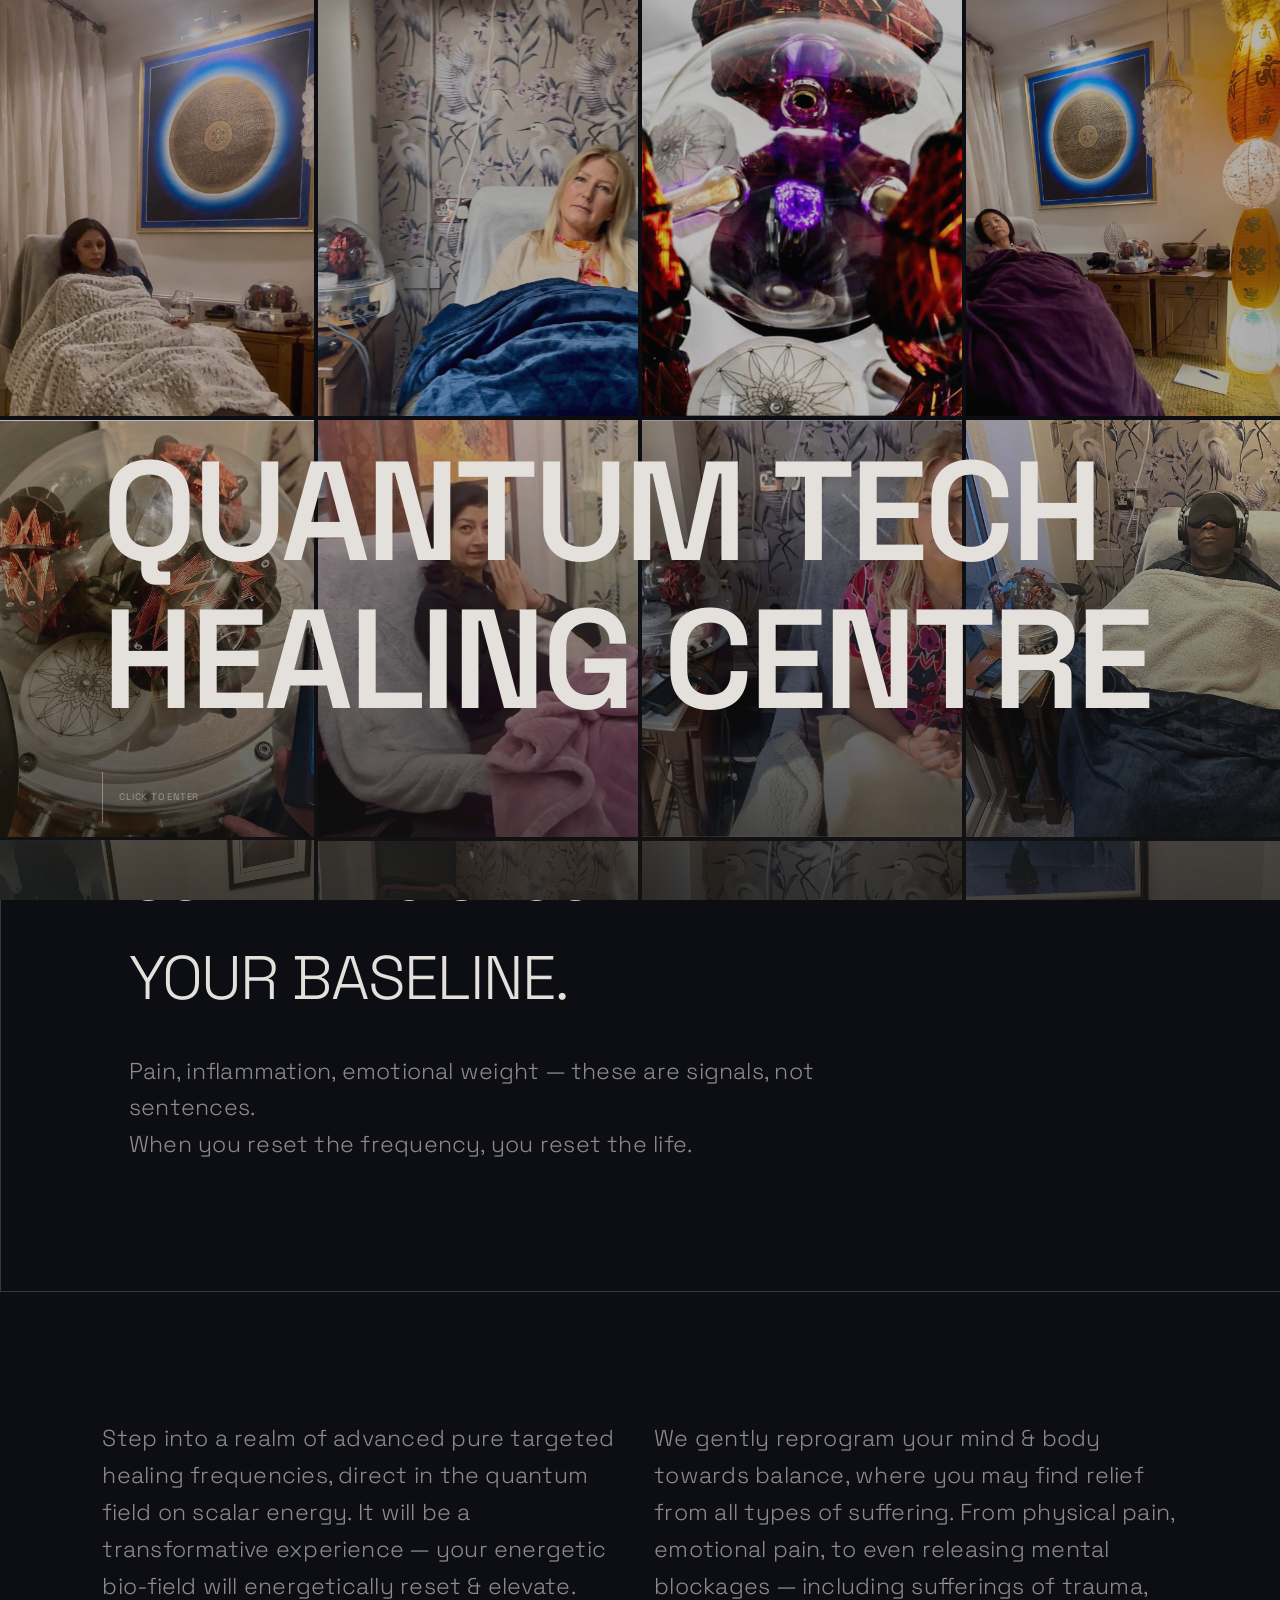
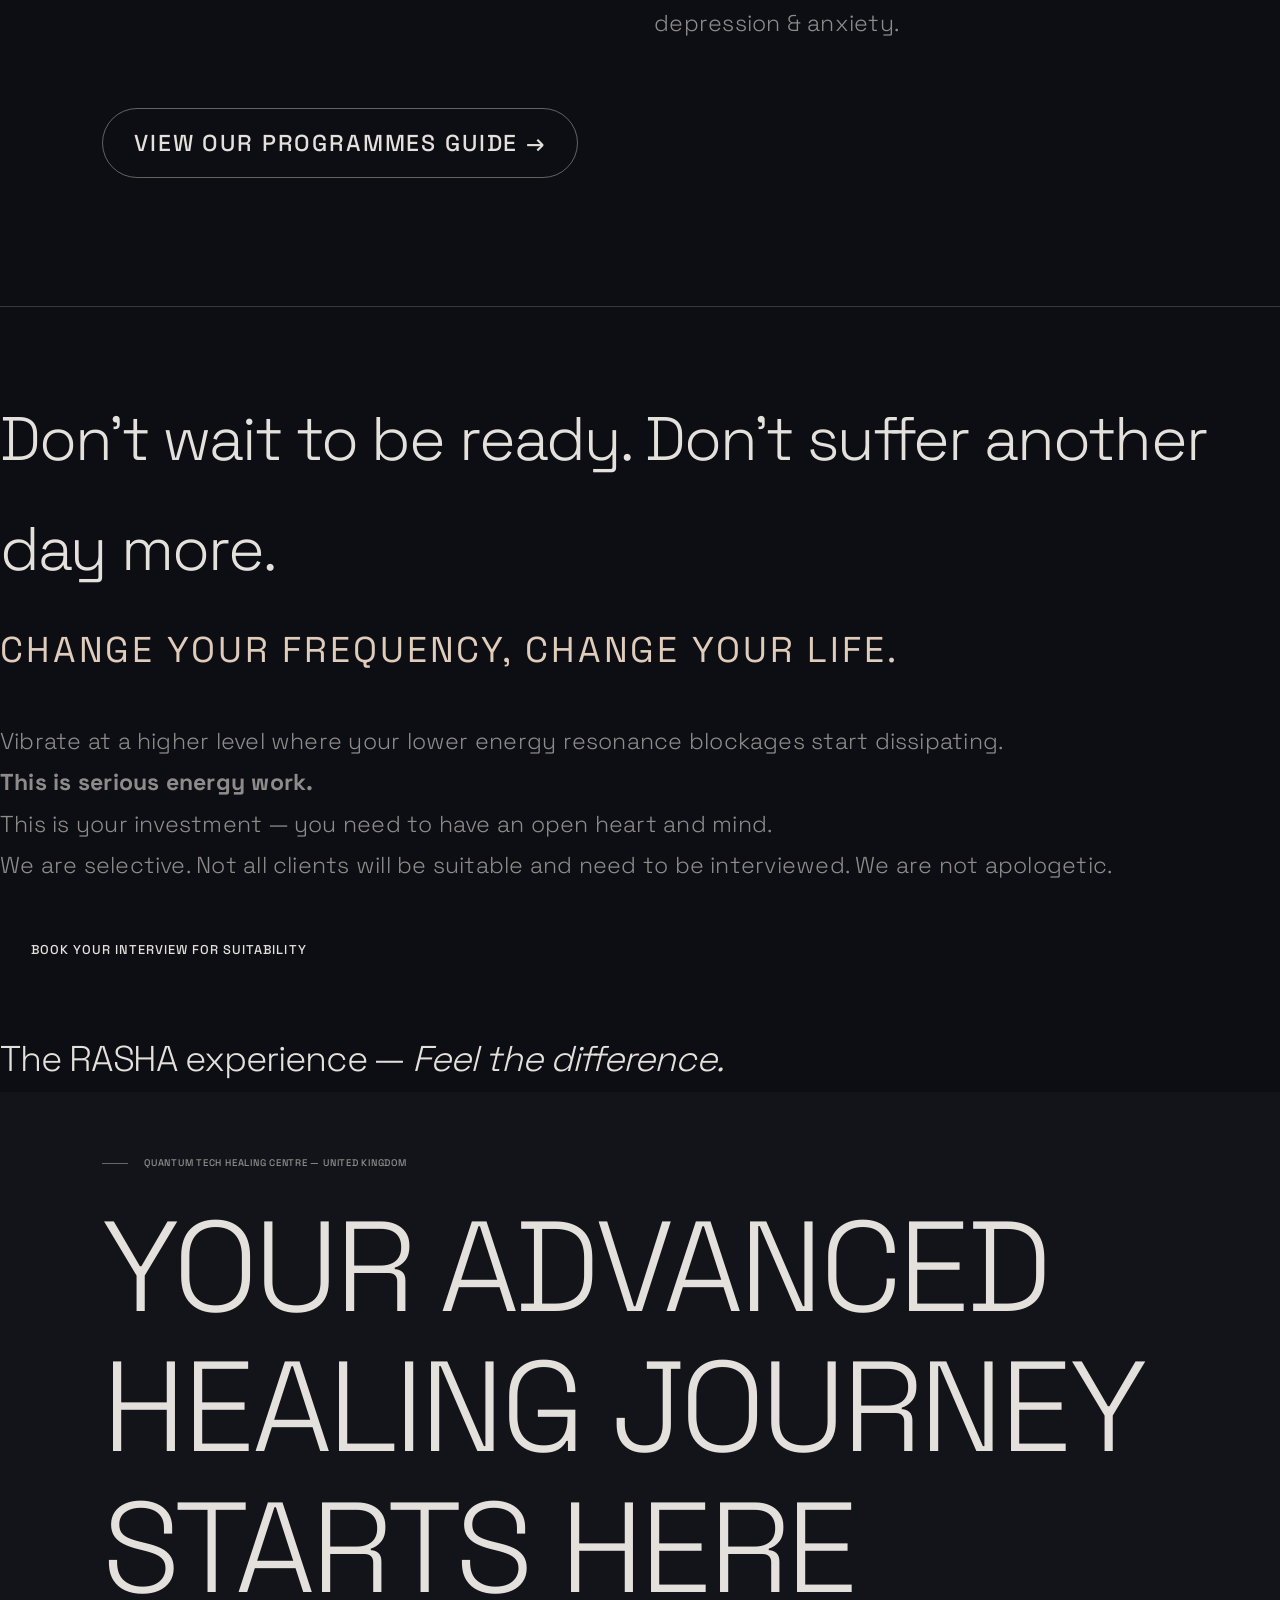
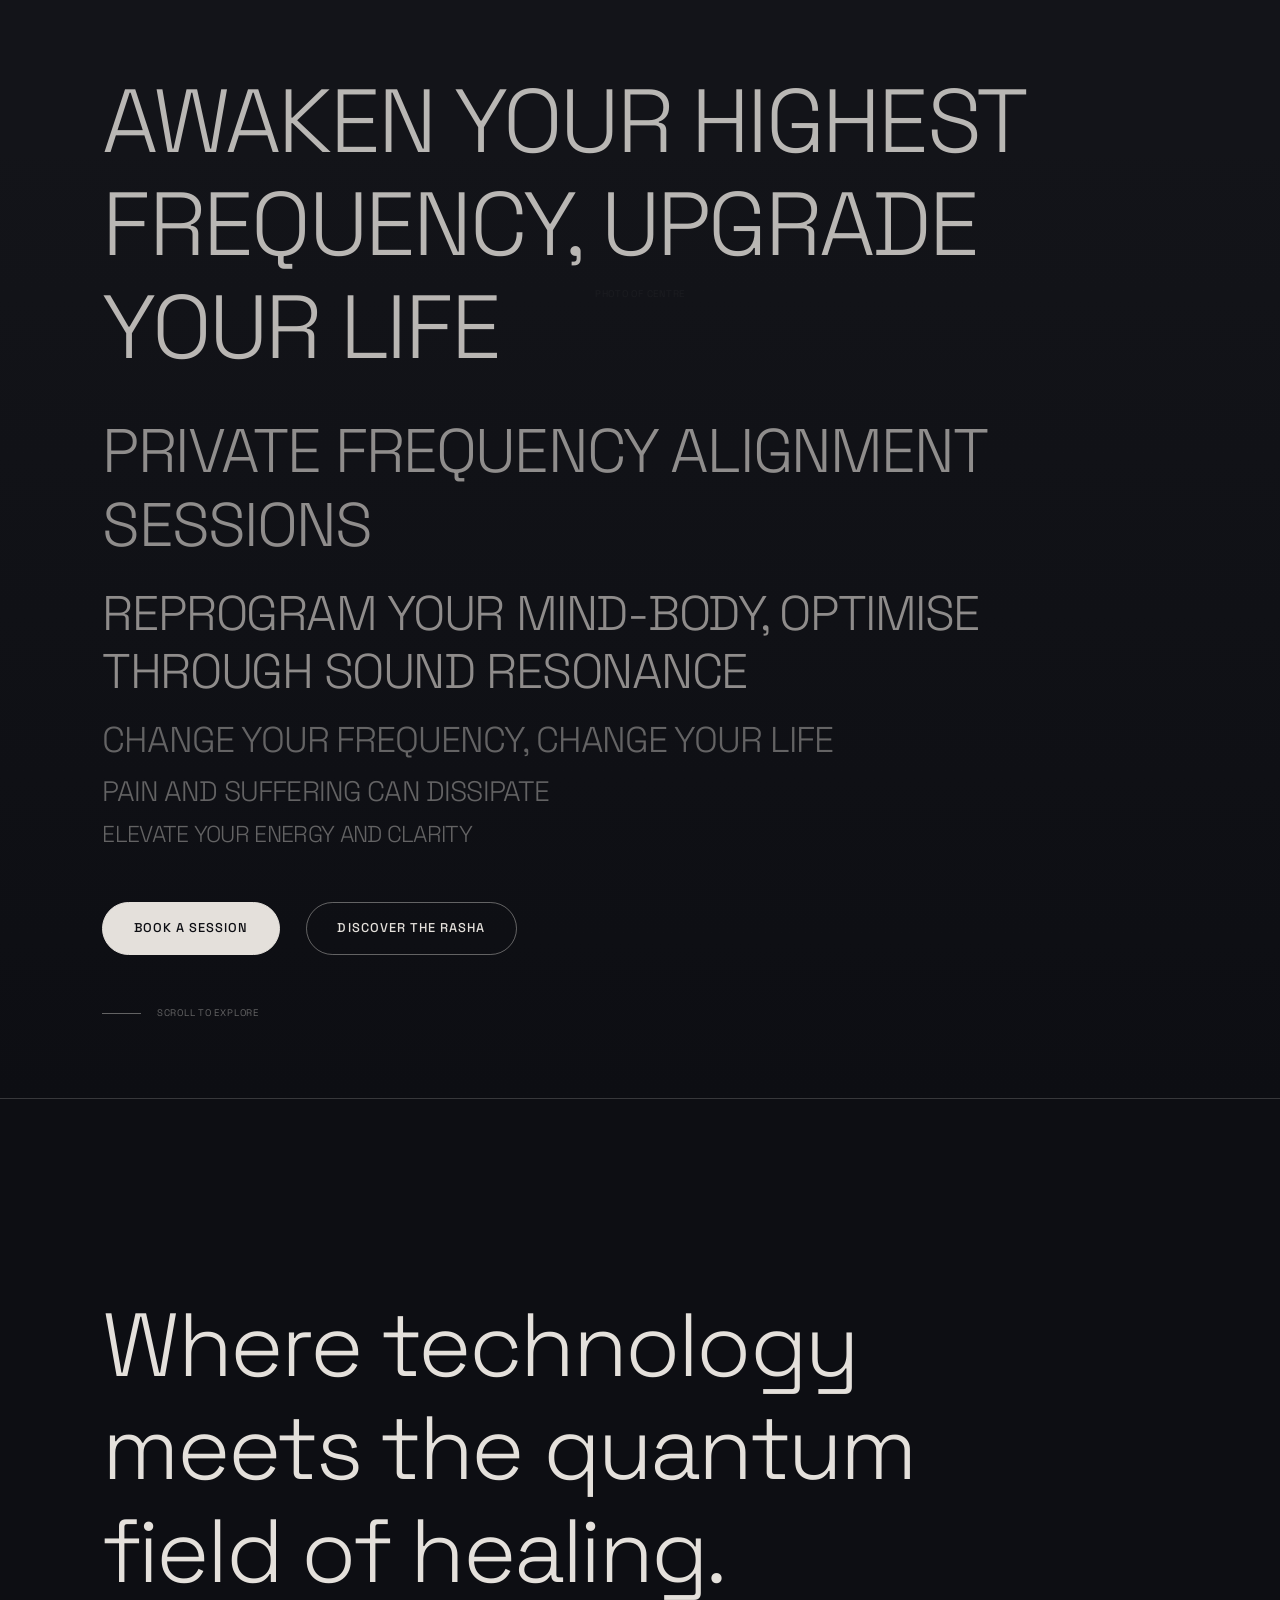
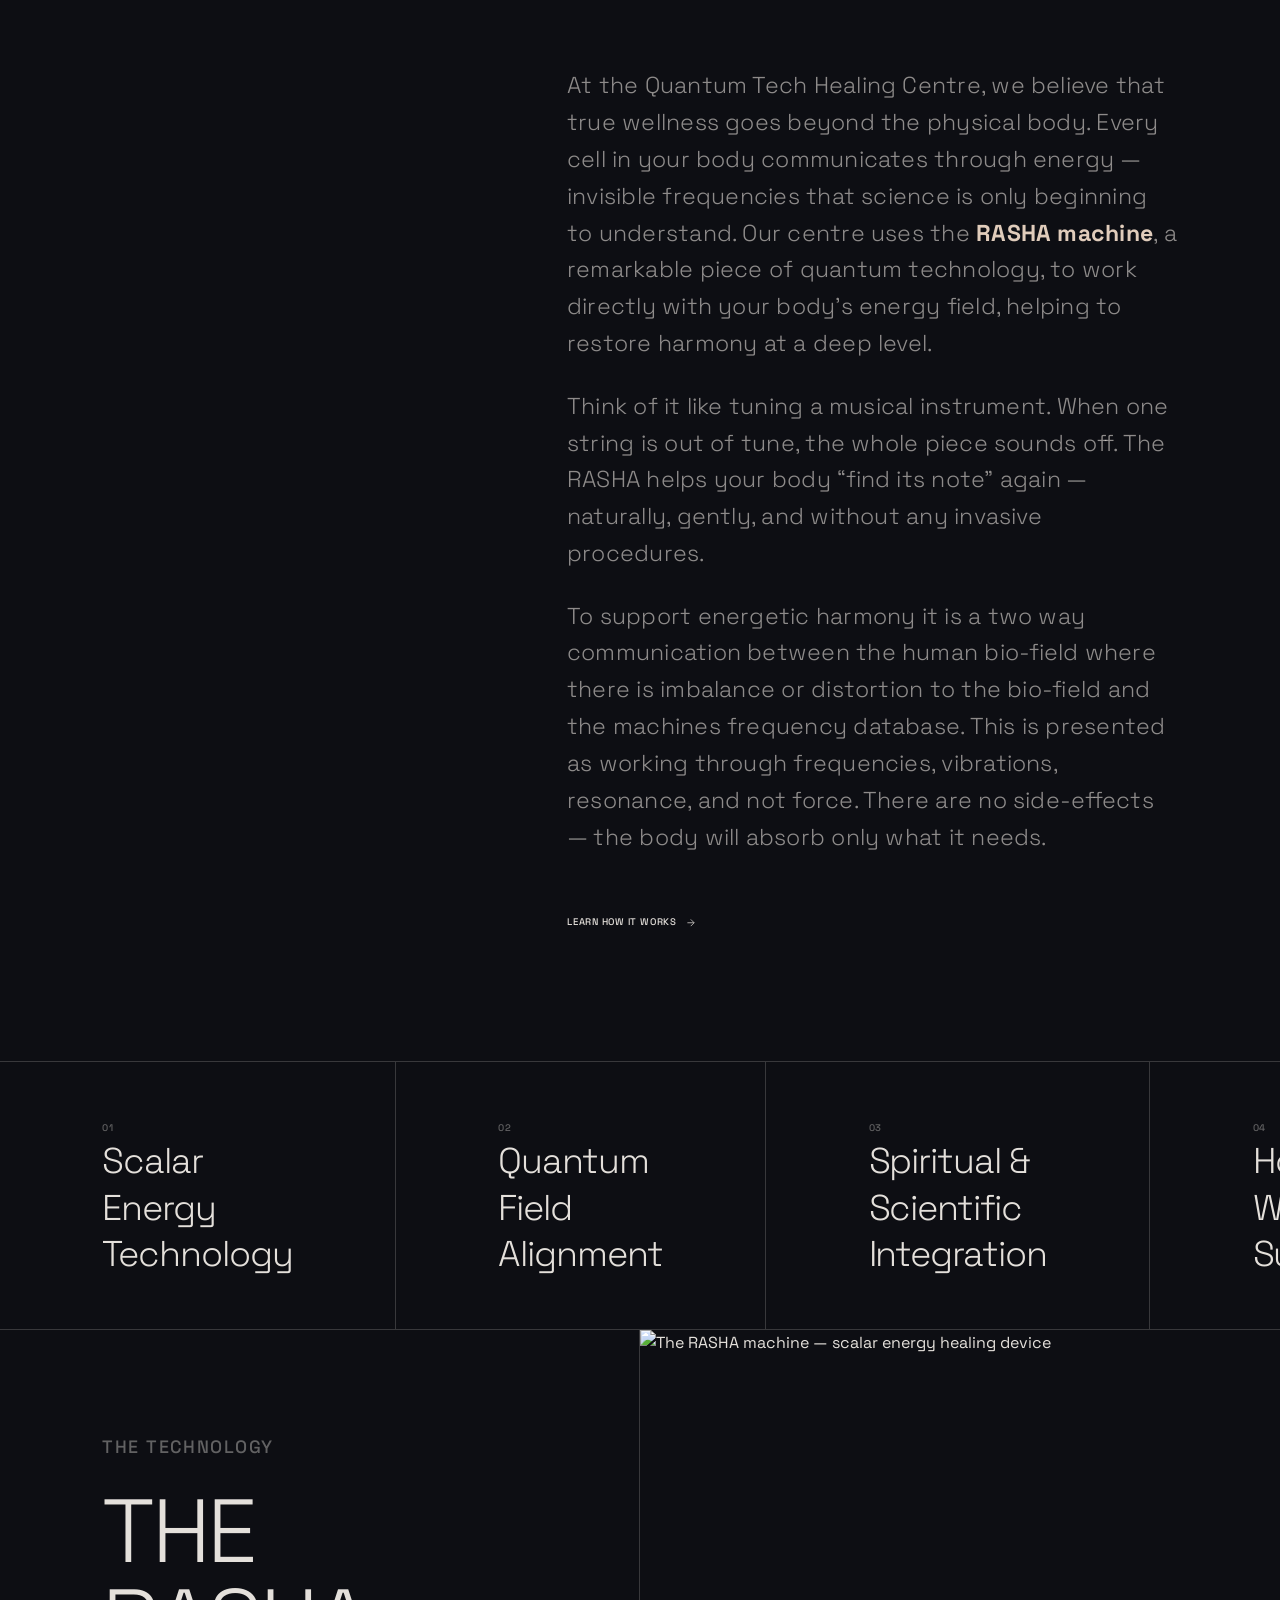
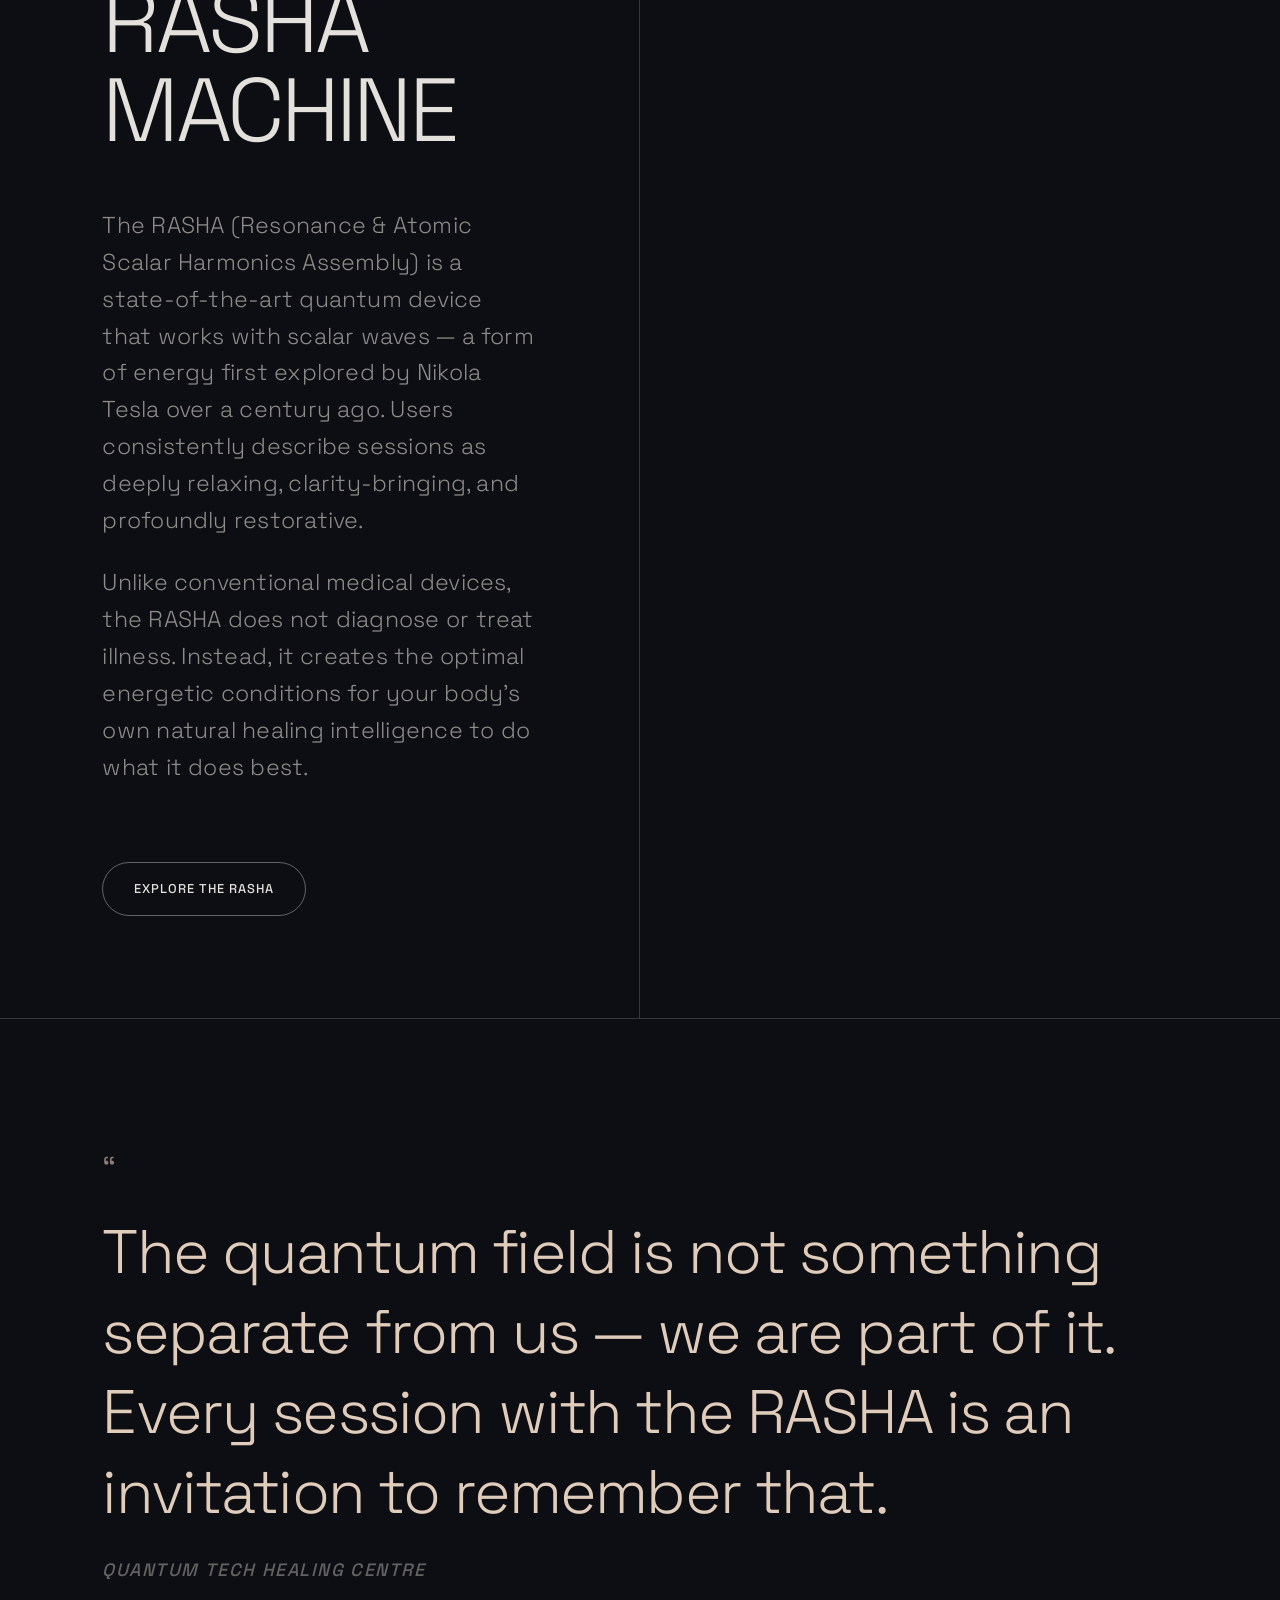
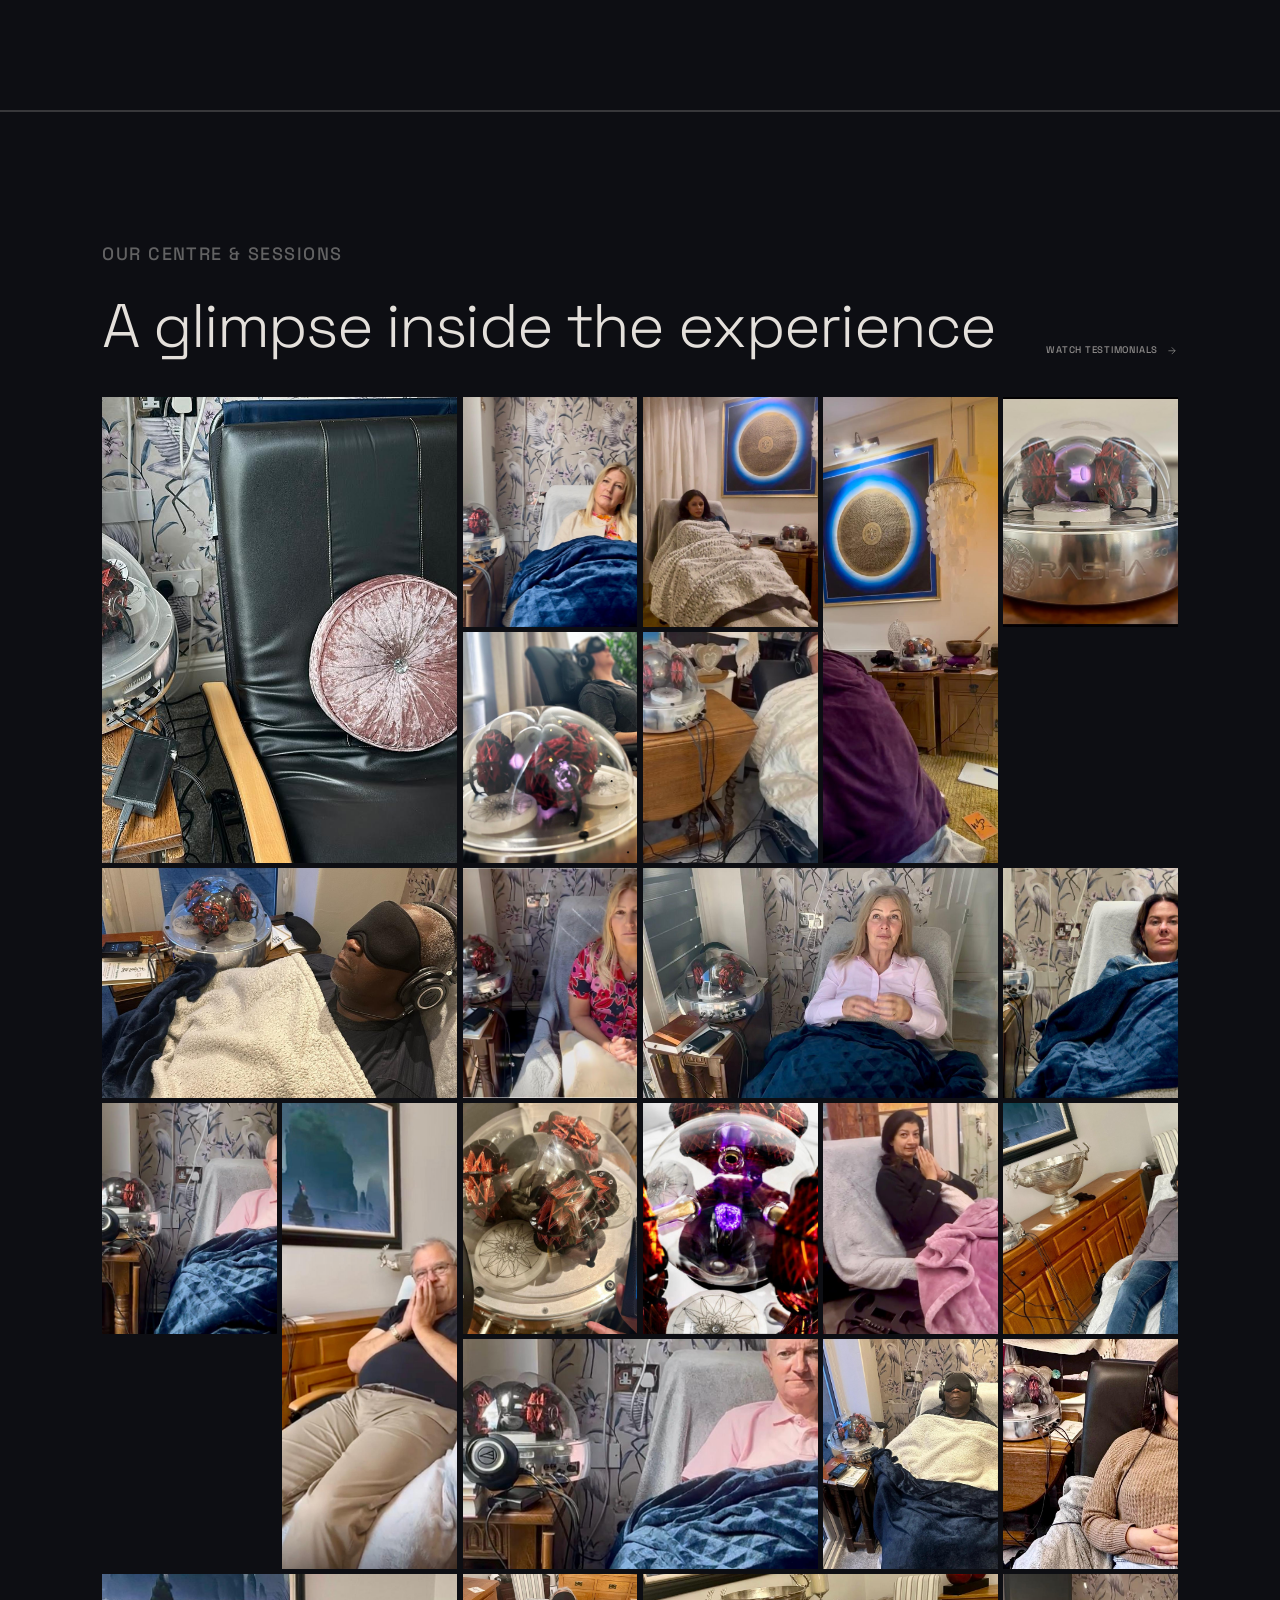
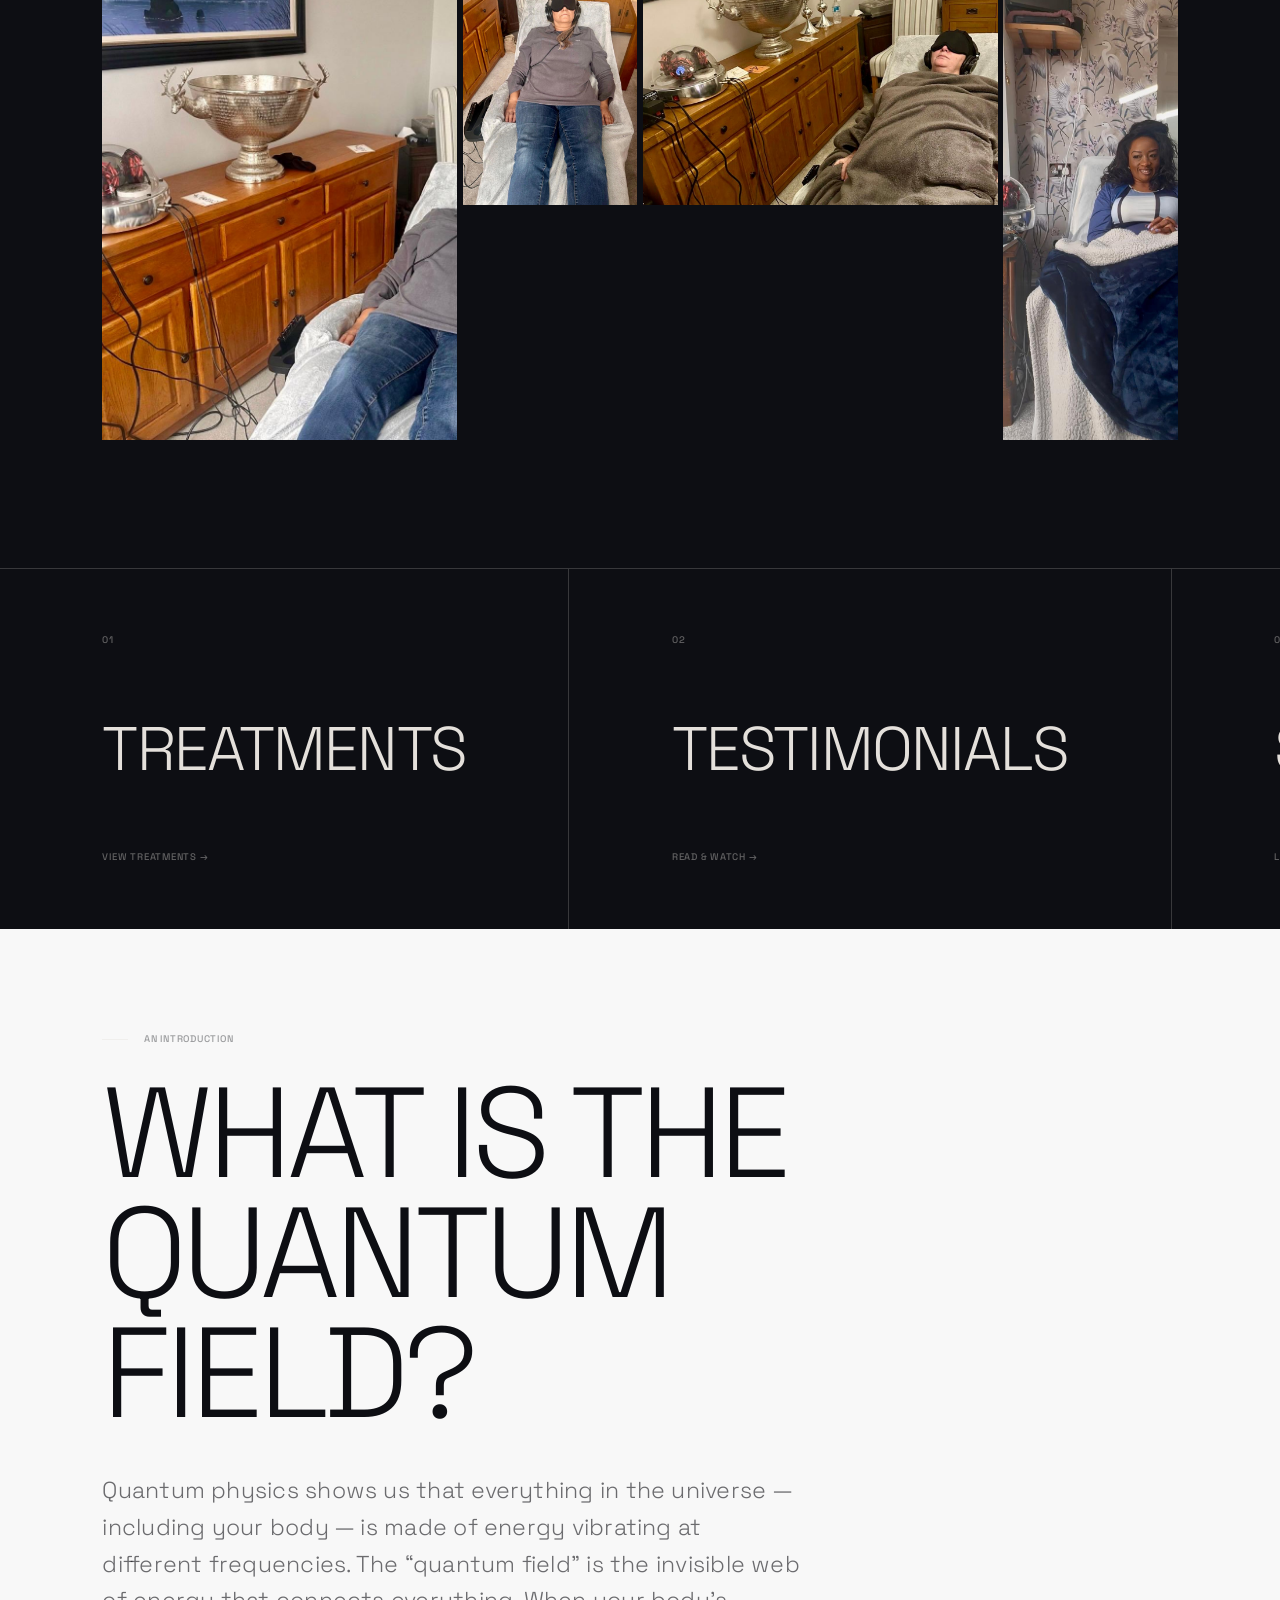
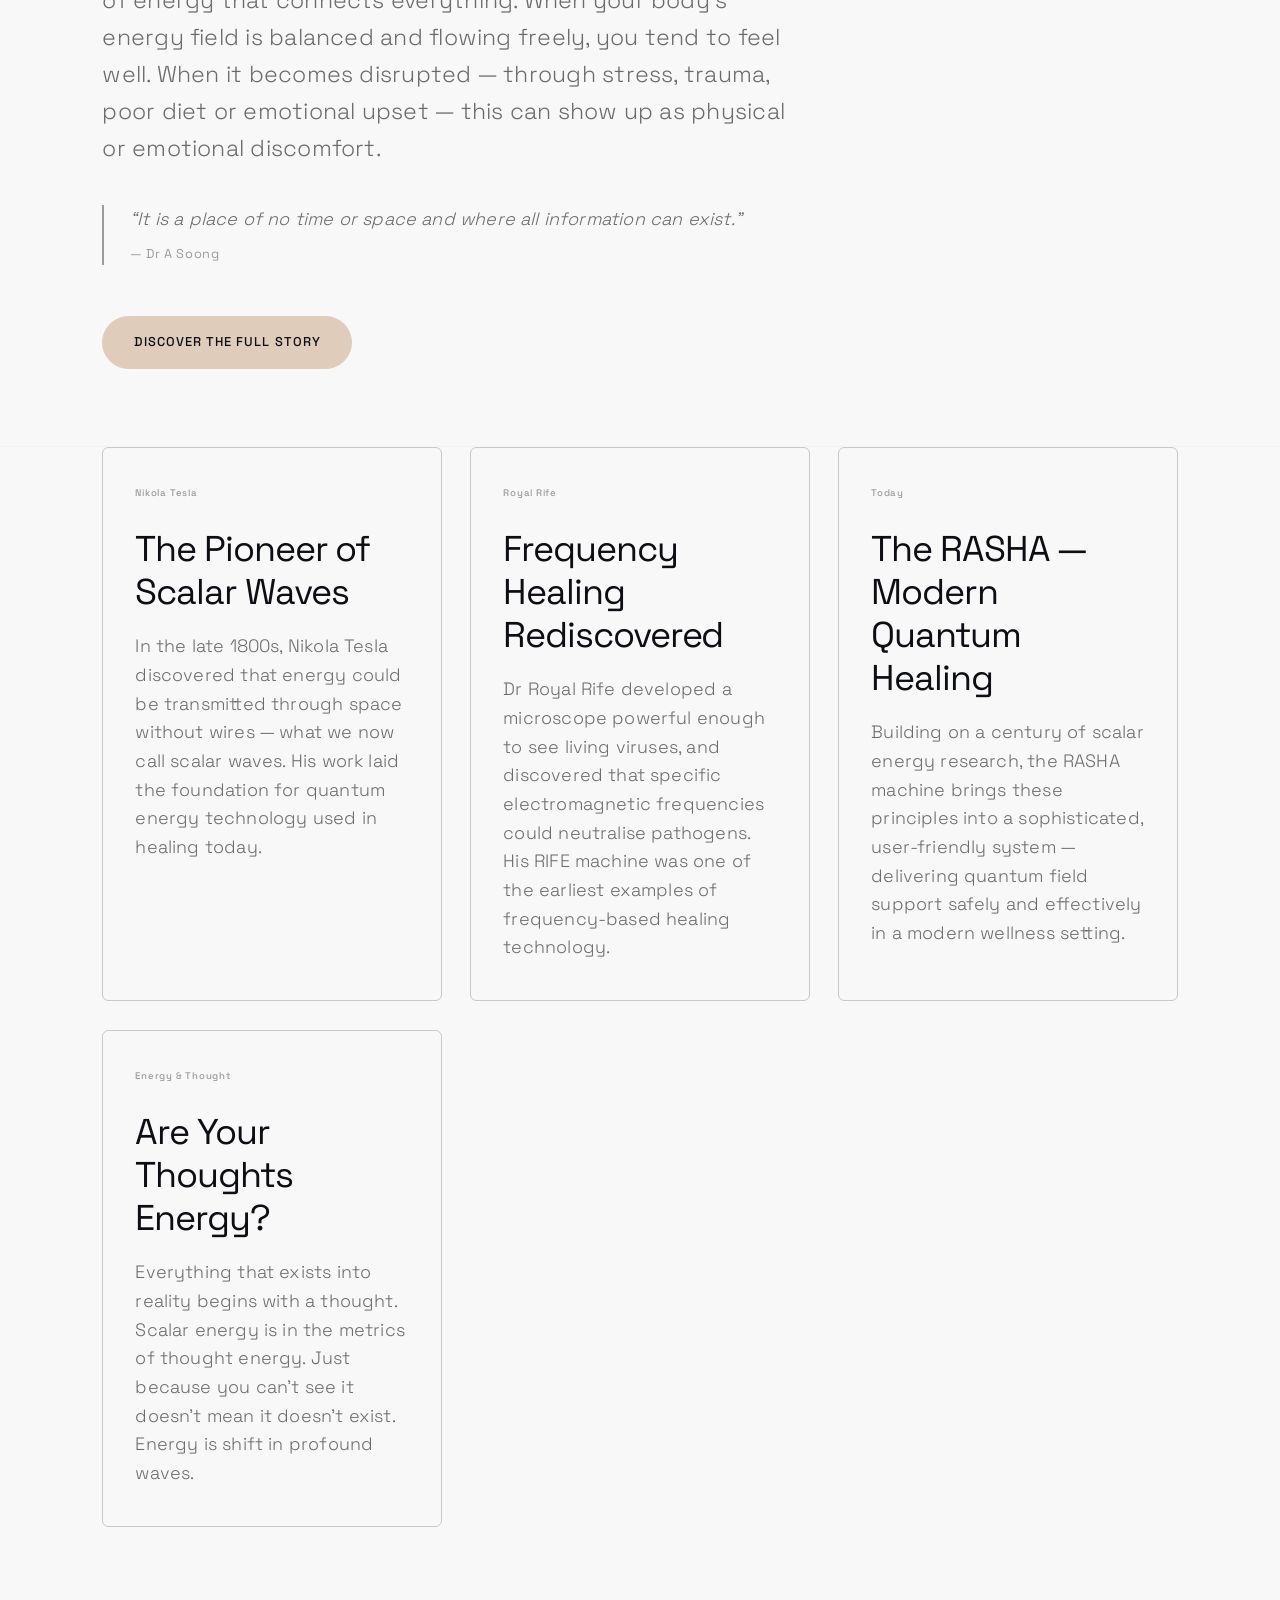
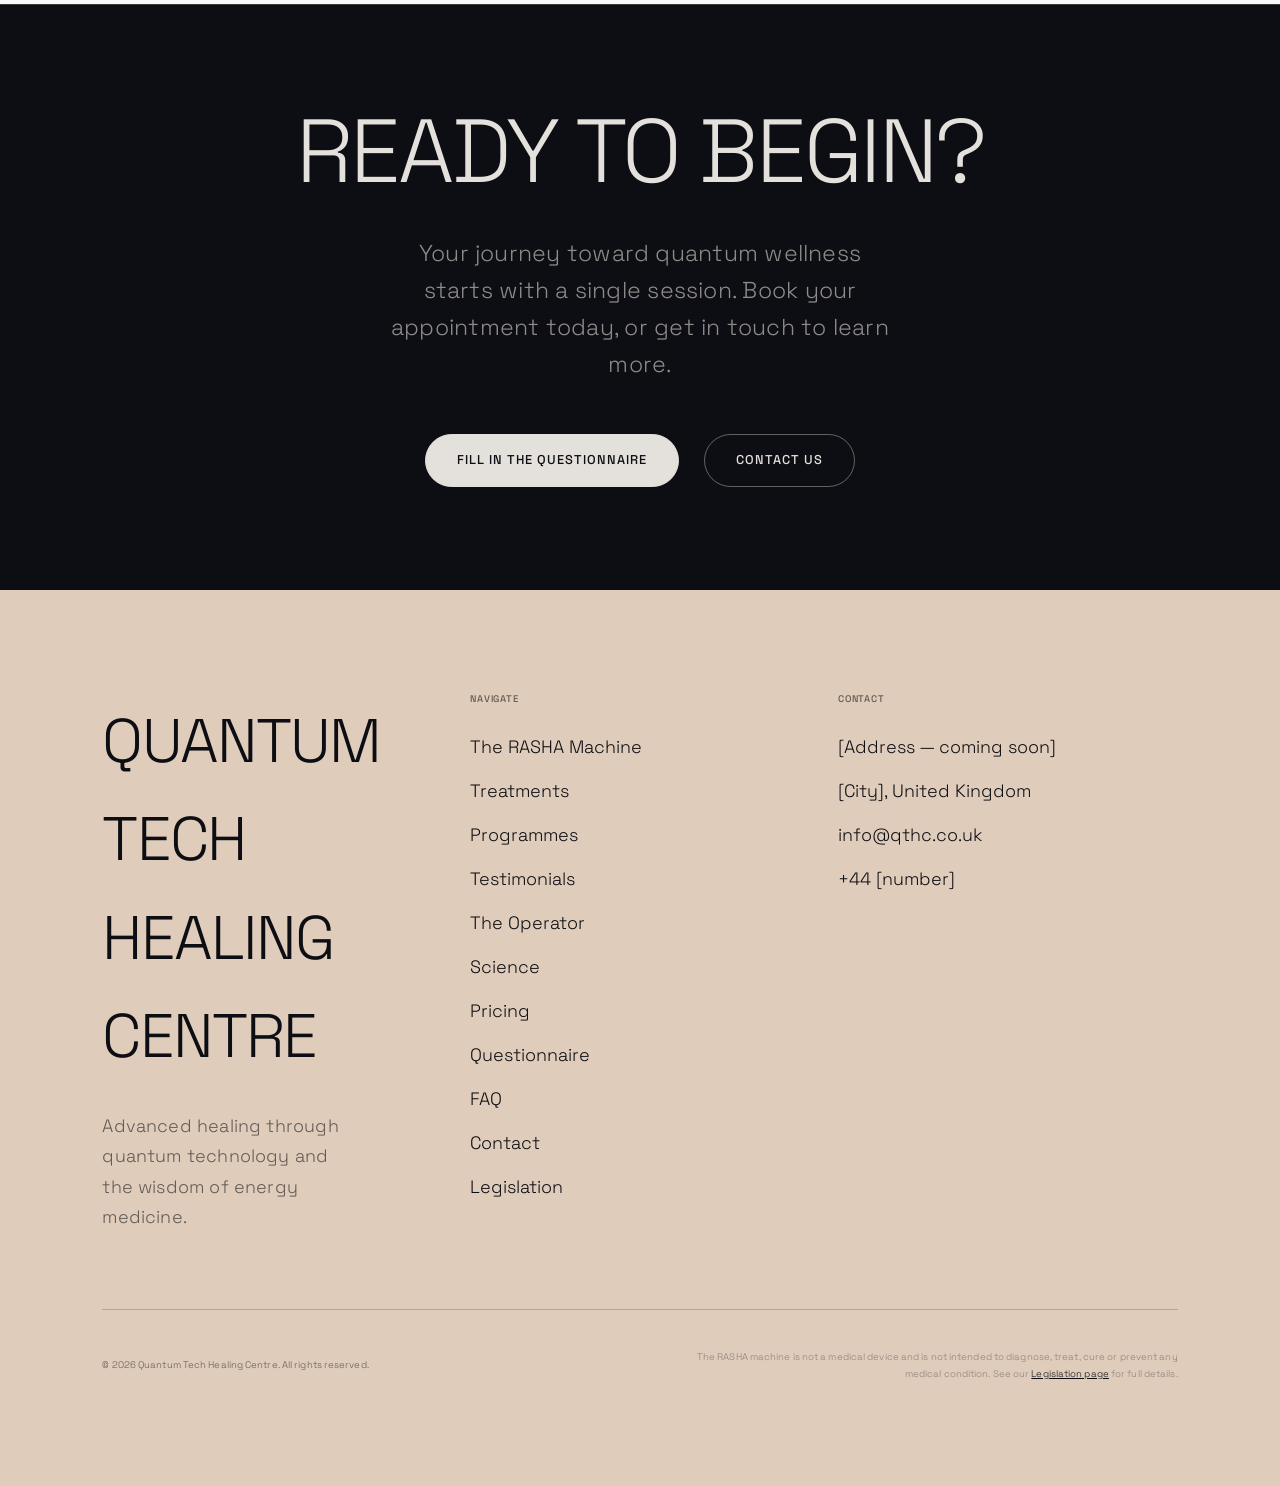
==== Quantum Tech/site/index.html @ 85952e87 "Move scalar energy section to science page; add thought energy card and Dr A Soong quote - Moved "Wh" ====
<!DOCTYPE html>
<html lang="en">
<head>
  <meta charset="UTF-8" />
  <meta name="viewport" content="width=device-width, initial-scale=1.0" />
  <title>Quantum Tech Healing Centre — Advanced Healing with Technology &amp; Spirituality</title>
  <meta name="description" content="Quantum Tech Healing Centre combines cutting-edge quantum technology with spiritual wisdom. Experience the RASHA machine — scalar energy healing in the UK." />
  <link rel="stylesheet" href="styles.css" />
  <link rel="preconnect" href="https://fonts.googleapis.com" />
  <link rel="preconnect" href="https://fonts.gstatic.com" crossorigin />
  <link href="https://fonts.googleapis.com/css2?family=Space+Grotesk:wght@300;400;500;600;700&display=swap" rel="stylesheet" />
  <style>
    /* ── Home-specific styles ─────────────────────────────── */
    .hero-bg {
      position: absolute;
      inset: 0;
      z-index: 0;
      overflow: hidden;
    }
    .hero-bg-image {
      width: 100%;
      height: 100%;
      object-fit: cover;
      opacity: 0.15;
      filter: saturate(0.3);
    }
    .hero-bg-gradient {
      position: absolute;
      inset: 0;
      background: linear-gradient(
        to bottom,
        transparent 40%,
        var(--color-dark-grey) 100%
      );
    }
    .section-hero {
      position: relative;
      z-index: 1;
    }
    .hero-content {
      position: relative;
      z-index: 2;
    }

    /* Intro statement section */
    .intro-statement {
      padding: var(--section-pad-v) var(--margin-h);
      border-top: 1px solid var(--color-light-grey-02);
    }
    .intro-statement .intro-label {
      font-size: var(--font-label);
      font-weight: 500;
      letter-spacing: var(--ls-label);
      text-transform: uppercase;
      color: var(--color-light-grey-04);
      margin-bottom: 4vw;
      display: flex;
      align-items: center;
      gap: 1rem;
    }
    .intro-statement .intro-label::before {
      content: '';
      display: block;
      width: 2vw;
      height: 1px;
      background: var(--color-light-grey-04);
    }
    .intro-statement .intro-text {
      font-size: var(--font-h2);
      font-weight: 300;
      line-height: 1.15;
      letter-spacing: var(--ls-heading);
      color: var(--color-light-grey);
      max-width: 80vw;
    }
    .intro-statement .intro-body {
      margin-top: 5vw;
      display: grid;
      grid-template-columns: 5fr 7fr;
      gap: var(--grid-gap);
      align-items: start;
    }
    .intro-statement .intro-body p {
      font-size: var(--font-body-lg);
      line-height: var(--lh-body);
      color: var(--color-light-grey-06);
    }

    /* Features strip */
    .features-strip {
      display: grid;
      grid-template-columns: repeat(4, 1fr);
      border-top: 1px solid var(--color-light-grey-02);
    }
    .features-strip .strip-item {
      padding: 4vw var(--margin-h);
      border-right: 1px solid var(--color-light-grey-02);
    }
    .features-strip .strip-item:last-child {
      border-right: none;
    }
    .features-strip .strip-num {
      font-size: var(--font-label);
      color: var(--color-light-grey-04);
      letter-spacing: var(--ls-label);
      text-transform: uppercase;
      margin-bottom: 2vw;
      font-weight: 500;
    }
    .features-strip .strip-text {
      font-size: var(--font-h4);
      font-weight: 300;
      letter-spacing: var(--ls-heading);
      line-height: 1.3;
    }

    /* RASHA highlight section */
    .rasha-highlight {
      display: grid;
      grid-template-columns: 1fr 1fr;
      border-top: 1px solid var(--color-light-grey-02);
      min-height: 70vh;
    }
    .rasha-highlight .rasha-text {
      padding: 8vw var(--margin-h);
      display: flex;
      flex-direction: column;
      justify-content: space-between;
      border-right: 1px solid var(--color-light-grey-02);
    }
    .rasha-highlight .rasha-image {
      position: relative;
      overflow: hidden;
    }
    .rasha-highlight .rasha-image .img-placeholder {
      height: 100%;
      min-height: 40vw;
      border-radius: 0;
    }

    /* Section teasers */
    .teaser-4 {
      display: grid;
      grid-template-columns: 1fr 1fr 1fr 1fr;
      border-top: 1px solid var(--color-light-grey-02);
    }
    .teaser-4 .teaser-item {
      border-right: 1px solid var(--color-light-grey-02);
    }
    .teaser-4 .teaser-item:last-child {
      border-right: none;
    }

    /* CTA strip */
    .cta-strip {
      padding: 8vw var(--margin-h);
      text-align: center;
      border-top: 1px solid var(--color-light-grey-02);
    }
    .cta-strip .cta-title {
      font-size: var(--font-h2);
      font-weight: 300;
      letter-spacing: var(--ls-heading);
      text-transform: uppercase;
      margin-bottom: 3vw;
    }
    .cta-strip .cta-sub {
      font-size: var(--font-body-lg);
      font-weight: 300;
      color: var(--color-light-grey-06);
      max-width: 40vw;
      margin: 0 auto 3vw;
      line-height: var(--lh-body);
    }

    @media (max-width: 600px) {
      .intro-statement .intro-text { max-width: 90vw; }
      .intro-statement .intro-body { grid-template-columns: 1fr; }
      .features-strip { grid-template-columns: 1fr 1fr; }
      .features-strip .strip-item { padding: 8vw var(--margin-h); }
      .features-strip .strip-item:nth-child(2) { border-right: none; }
      .rasha-highlight { grid-template-columns: 1fr; }
      .rasha-highlight .rasha-text { border-right: none; border-bottom: 1px solid var(--color-light-grey-02); }
      .teaser-4 { grid-template-columns: 1fr 1fr; }
      .teaser-4 .teaser-item:nth-child(2) { border-right: none; }
      .teaser-4 .teaser-item:nth-child(4) { border-right: none; }
      .cta-strip .cta-sub { max-width: 85vw; }
    }

    /* ── Photo Gallery ────────────────────────────────────── */
    .gallery-section {
      padding: var(--section-pad-v) var(--margin-h);
      border-top: 1px solid var(--color-light-grey-02);
    }
    .gallery-header {
      display: flex;
      justify-content: space-between;
      align-items: flex-end;
      margin-bottom: 3vw;
    }
    .gallery-grid {
      display: grid;
      grid-template-columns: repeat(6, 1fr);
      grid-auto-rows: 18vw;
      gap: 0.4vw;
    }
    .gallery-grid .g-img {
      overflow: hidden;
      background: var(--color-dark-grey-02);
    }
    .gallery-grid .g-img img {
      width: 100%;
      height: 100%;
      object-fit: cover;
      display: block;
      transition: transform 0.6s var(--ease);
    }
    .gallery-grid .g-img:hover img {
      transform: scale(1.04);
    }
    /* Featured spanning cells */
    .gallery-grid .g-wide  { grid-column: span 2; }
    .gallery-grid .g-tall  { grid-row: span 2; }
    .gallery-grid .g-large { grid-column: span 2; grid-row: span 2; }
    @media (max-width: 600px) {
      .gallery-grid { grid-template-columns: repeat(2, 1fr); grid-auto-rows: 40vw; }
      .gallery-grid .g-wide  { grid-column: span 1; }
      .gallery-grid .g-tall  { grid-row: span 1; }
      .gallery-grid .g-large { grid-column: span 1; grid-row: span 1; }
      .gallery-header { flex-direction: column; align-items: flex-start; gap: 2vw; }
    }

    /* ── Impact Section ───────────────────────────────────── */
    .impact-section {
      padding: 0;
      display: flex;
      flex-direction: column;
      gap: 0;
      border-top: 1px solid var(--color-light-grey-02);
    }
    .impact-opening {
      min-height: auto;
      display: flex;
      flex-direction: column;
      justify-content: flex-start;
      gap: 4vw;
      padding: 4vw var(--margin-h) 12vw;
    }
    .impact-h1 {
      font-size: clamp(3.5rem, 10vw, 15rem);
      font-weight: 300;
      letter-spacing: var(--ls-heading);
      text-transform: uppercase;
      line-height: 1.0;
      margin-bottom: 0;
    }
    .impact-lead {
      font-size: clamp(1.2rem, 2.8vw, 3.2rem);
      font-weight: 300;
      color: var(--color-light-grey-06);
      max-width: 75vw;
      line-height: 1.3;
      margin-bottom: 0;
    }
    .impact-release {
      font-size: clamp(1rem, 2.2vw, 2.6rem);
      font-weight: 400;
      color: var(--color-sand);
      letter-spacing: 0.02em;
    }
    .impact-secondary {
      border-left: 1px solid var(--color-light-grey-02);
      padding: 10vw var(--margin-h) 10vw calc(var(--margin-h) + 2vw);
      max-width: 80vw;
    }
    .impact-secondary-line {
      font-size: var(--font-h3);
      font-weight: 300;
      letter-spacing: var(--ls-heading);
      text-transform: uppercase;
      margin-bottom: 2vw;
    }
    .impact-secondary-body {
      font-size: var(--font-body-lg);
      color: var(--color-light-grey-06);
      line-height: var(--lh-body);
    }
    .impact-body {
      display: grid;
      grid-template-columns: 1fr 1fr;
      gap: var(--grid-gap);
      padding: 10vw var(--margin-h);
      border-top: 1px solid var(--color-light-grey-02);
    }
    .impact-body p {
      font-size: var(--font-body-lg);
      color: var(--color-light-grey-06);
      line-height: var(--lh-body);
    }
    .impact-cta-row {
      margin-top: 3vw;
      grid-column: 1 / -1;
    }
    .impact-cta-btn { font-size: var(--font-body-lg); }
    .impact-closing {
      border-top: 1px solid var(--color-light-grey-02);
      padding-top: 6vw;
    }
    .impact-closing p {
      font-size: var(--font-body-lg);
      color: var(--color-light-grey-06);
      line-height: 1.8;
    }
    .impact-closing-line {
      font-size: var(--font-h3) !important;
      font-weight: 300;
      color: var(--color-light-grey) !important;
      letter-spacing: var(--ls-heading);
      margin-bottom: 1vw;
    }
    .impact-closing-tag {
      font-size: var(--font-h4) !important;
      color: var(--color-sand) !important;
      font-weight: 400;
      text-transform: uppercase;
      letter-spacing: var(--ls-label);
      margin-bottom: 3vw;
    }
    .impact-rasha-tag {
      margin-top: 4vw;
      font-size: var(--font-h4) !important;
      color: var(--color-light-grey) !important;
      font-weight: 300;
      letter-spacing: var(--ls-heading);
    }
    @media (max-width: 600px) {
      .impact-opening { padding: 16vw var(--margin-h) 12vw; }
      .impact-lead { max-width: 90vw; }
      .impact-secondary { max-width: 90vw; padding: 12vw var(--margin-h); }
      .impact-body { grid-template-columns: 1fr; padding: 12vw var(--margin-h); }
    }
  </style>
</head>
<body>

  <!-- ── Scroll-Driven Intro ─────────────────────────────── -->
  <div id="intro-scroll" aria-hidden="true">
    <div class="intro-grid">
      <!-- Column 1 — speed 0.7 (slowest) -->
      <div class="intro-col" data-speed="0.7">
        <div class="intro-img" style="background-image:url('images/WhatsApp Image 2026-04-09 at 19.45.00.jpeg');"></div>
        <div class="intro-img" style="background-image:url('images/WhatsApp Image 2026-04-09 at 19.45.00 (1).jpeg');"></div>
        <div class="intro-img" style="background-image:url('images/WhatsApp Image 2026-04-09 at 19.45.00 (2).jpeg');"></div>
        <div class="intro-img" style="background-image:url('images/WhatsApp Image 2026-04-09 at 19.45.00 (3).jpeg');"></div>
        <div class="intro-img" style="background-image:url('images/WhatsApp Image 2026-04-09 at 19.52.28.jpeg');"></div>
        <div class="intro-img" style="background-image:url('images/WhatsApp Image 2026-04-09 at 23.21.36.jpeg');"></div>
        <div class="intro-img" style="background-image:url('images/WhatsApp Image 2026-04-11 at 23.08.38.jpeg');"></div>
        <!-- Duplicates for seamless loop -->
        <div class="intro-img" style="background-image:url('images/WhatsApp Image 2026-04-09 at 19.45.00.jpeg');"></div>
        <div class="intro-img" style="background-image:url('images/WhatsApp Image 2026-04-09 at 19.45.00 (1).jpeg');"></div>
        <div class="intro-img" style="background-image:url('images/WhatsApp Image 2026-04-09 at 19.45.00 (2).jpeg');"></div>
        <div class="intro-img" style="background-image:url('images/WhatsApp Image 2026-04-09 at 19.45.00 (3).jpeg');"></div>
        <div class="intro-img" style="background-image:url('images/WhatsApp Image 2026-04-09 at 19.52.28.jpeg');"></div>
        <div class="intro-img" style="background-image:url('images/WhatsApp Image 2026-04-09 at 23.21.36.jpeg');"></div>
        <div class="intro-img" style="background-image:url('images/WhatsApp Image 2026-04-11 at 23.08.38.jpeg');"></div>
      </div>
      <!-- Column 2 — speed 1.0 -->
      <div class="intro-col" data-speed="1.0">
        <div class="intro-img" style="background-image:url('images/WhatsApp Image 2026-04-09 at 19.45.00 (4).jpeg');"></div>
        <div class="intro-img" style="background-image:url('images/WhatsApp Image 2026-04-09 at 19.45.00 (5).jpeg');"></div>
        <div class="intro-img" style="background-image:url('images/WhatsApp Image 2026-04-09 at 19.45.00 (6).jpeg');"></div>
        <div class="intro-img" style="background-image:url('images/WhatsApp Image 2026-04-09 at 19.45.00 (7).jpeg');"></div>
        <div class="intro-img" style="background-image:url('images/WhatsApp Image 2026-04-09 at 19.52.42.jpeg');"></div>
        <div class="intro-img" style="background-image:url('images/WhatsApp Image 2026-04-09 at 23.30.02.jpeg');"></div>
        <div class="intro-img" style="background-image:url('images/WhatsApp Image 2026-04-11 at 23.15.04.jpeg');"></div>
        <!-- Duplicates for seamless loop -->
        <div class="intro-img" style="background-image:url('images/WhatsApp Image 2026-04-09 at 19.45.00 (4).jpeg');"></div>
        <div class="intro-img" style="background-image:url('images/WhatsApp Image 2026-04-09 at 19.45.00 (5).jpeg');"></div>
        <div class="intro-img" style="background-image:url('images/WhatsApp Image 2026-04-09 at 19.45.00 (6).jpeg');"></div>
        <div class="intro-img" style="background-image:url('images/WhatsApp Image 2026-04-09 at 19.45.00 (7).jpeg');"></div>
        <div class="intro-img" style="background-image:url('images/WhatsApp Image 2026-04-09 at 19.52.42.jpeg');"></div>
        <div class="intro-img" style="background-image:url('images/WhatsApp Image 2026-04-09 at 23.30.02.jpeg');"></div>
        <div class="intro-img" style="background-image:url('images/WhatsApp Image 2026-04-11 at 23.15.04.jpeg');"></div>
      </div>
      <!-- Column 3 — speed 0.85 -->
      <div class="intro-col" data-speed="0.85">
        <div class="intro-img" style="background-image:url('images/WhatsApp Image 2026-04-09 at 19.45.14.jpeg');"></div>
        <div class="intro-img" style="background-image:url('images/WhatsApp Image 2026-04-09 at 19.45.14 (1).jpeg');"></div>
        <div class="intro-img" style="background-image:url('images/WhatsApp Image 2026-04-09 at 19.45.14 (2).jpeg');"></div>
        <div class="intro-img" style="background-image:url('images/WhatsApp Image 2026-04-09 at 23.30.02 (1).jpeg');"></div>
        <div class="intro-img" style="background-image:url('images/WhatsApp Image 2026-04-09 at 23.30.02 (2).jpeg');"></div>
        <div class="intro-img" style="background-image:url('images/WhatsApp Image 2026-04-11 at 23.10.42.jpeg');"></div>
        <!-- Duplicates for seamless loop -->
        <div class="intro-img" style="background-image:url('images/WhatsApp Image 2026-04-09 at 19.45.14.jpeg');"></div>
        <div class="intro-img" style="background-image:url('images/WhatsApp Image 2026-04-09 at 19.45.14 (1).jpeg');"></div>
        <div class="intro-img" style="background-image:url('images/WhatsApp Image 2026-04-09 at 19.45.14 (2).jpeg');"></div>
        <div class="intro-img" style="background-image:url('images/WhatsApp Image 2026-04-09 at 23.30.02 (1).jpeg');"></div>
        <div class="intro-img" style="background-image:url('images/WhatsApp Image 2026-04-09 at 23.30.02 (2).jpeg');"></div>
        <div class="intro-img" style="background-image:url('images/WhatsApp Image 2026-04-11 at 23.10.42.jpeg');"></div>
      </div>
      <!-- Column 4 — speed 1.15 (fastest) -->
      <div class="intro-col" data-speed="1.15">
        <div class="intro-img" style="background-image:url('images/WhatsApp Image 2026-04-09 at 19.45.14 (3).jpeg');"></div>
        <div class="intro-img" style="background-image:url('images/WhatsApp Image 2026-04-09 at 19.50.37.jpeg');"></div>
        <div class="intro-img" style="background-image:url('images/WhatsApp Image 2026-04-09 at 19.59.14.jpeg');background-position:top right;"></div>
        <div class="intro-img" style="background-image:url('images/WhatsApp Image 2026-04-09 at 23.30.02 (3).jpeg');"></div>
        <div class="intro-img" style="background-image:url('images/WhatsApp Image 2026-04-09 at 23.30.02 (4).jpeg');"></div>
        <div class="intro-img" style="background-image:url('images/WhatsApp Image 2026-04-09 at 23.30.02 (5).jpeg');"></div>
        <!-- Duplicates for seamless loop -->
        <div class="intro-img" style="background-image:url('images/WhatsApp Image 2026-04-09 at 19.45.14 (3).jpeg');"></div>
        <div class="intro-img" style="background-image:url('images/WhatsApp Image 2026-04-09 at 19.50.37.jpeg');"></div>
        <div class="intro-img" style="background-image:url('images/WhatsApp Image 2026-04-09 at 19.59.14.jpeg');background-position:top right;"></div>
        <div class="intro-img" style="background-image:url('images/WhatsApp Image 2026-04-09 at 23.30.02 (3).jpeg');"></div>
        <div class="intro-img" style="background-image:url('images/WhatsApp Image 2026-04-09 at 23.30.02 (4).jpeg');"></div>
        <div class="intro-img" style="background-image:url('images/WhatsApp Image 2026-04-09 at 23.30.02 (5).jpeg');"></div>
      </div>
    </div>

    <div class="intro-overlay">
      <p class="intro-overlay-title">Quantum Tech<br>Healing Centre</p>
      <p class="intro-overlay-hint">Click to enter</p>
    </div>
  </div>

  <!-- ── Impact Section ─────────────────────────────────── -->
  <section class="impact-section section-dark">

    <div class="impact-opening fade-up">
      <h2 class="impact-h1">Are you tired<br>of suffering?</h2>
      <p class="impact-lead">Done with pain that won&rsquo;t move, weight that won&rsquo;t lift, a mind that won&rsquo;t quiet?</p>
      <p class="impact-release">This is where stored pain finally gets released &mdash; not managed. <em>Released.</em></p>
    </div>

    <div class="impact-secondary fade-up">
      <p class="impact-secondary-line">Suffering shouldn&rsquo;t be your baseline.</p>
      <p class="impact-secondary-body">Pain, inflammation, emotional weight &mdash; these are signals, not sentences.<br>When you reset the frequency, you reset the life.</p>
    </div>

    <div class="impact-body fade-up">
      <p>
        Step into a realm of advanced pure targeted healing frequencies, direct in the quantum field on scalar energy.
        It will be a transformative experience &mdash; your energetic bio-field will energetically reset &amp; elevate.
      </p>
      <p>
        We gently reprogram your mind &amp; body towards balance, where you may find relief from all types of suffering.
        From physical pain, emotional pain, to even releasing mental blockages &mdash; including sufferings of trauma,
        depression &amp; anxiety.
      </p>
      <div class="impact-cta-row">
        <a href="treatments.html" class="btn btn-outline impact-cta-btn">View our programmes guide &rarr;</a>
      </div>
    </div>

    <div class="impact-closing fade-up">
      <p class="impact-closing-line">Don&rsquo;t wait to be ready. Don&rsquo;t suffer another day more.</p>
      <p class="impact-closing-tag">Change your frequency, change your life.</p>
      <p>Vibrate at a higher level where your lower energy resonance blockages start dissipating.</p>
      <p><strong>This is serious energy work.</strong></p>
      <p>This is your investment &mdash; you need to have an open heart and mind.</p>
      <p>We are selective. Not all clients will be suitable and need to be interviewed. We are not apologetic.</p>
      <div class="impact-cta-row">
        <a href="contact.html" class="btn">Book your interview for suitability</a>
      </div>
      <p class="impact-rasha-tag">The RASHA experience &mdash; <em>Feel the difference.</em></p>
    </div>

  </section>

  <!-- ── Navigation ──────────────────────────────────────── -->
  <nav class="nav" role="navigation" aria-label="Main navigation">
    <div class="nav-inner">
      <a href="index.html" class="nav-logo">QTHC</a>
      <ul class="nav-links" role="list">
        <li><a href="rasha.html" class="nav-link">The RASHA</a></li>
        <li><a href="treatments.html" class="nav-link">Treatments</a></li>
        <li><a href="programmes.html" class="nav-link">Programmes</a></li>
        <li><a href="testimonials.html" class="nav-link">Testimonials</a></li>
        <li><a href="operator.html" class="nav-link">The Operator</a></li>
        <li><a href="science.html" class="nav-link">Science</a></li>
        <li><a href="pricing.html" class="nav-link">Pricing</a></li>
        <li><a href="faq.html" class="nav-link">FAQ</a></li>
        <li><a href="contact.html" class="nav-link">Contact</a></li>
      </ul>
      <button class="nav-hamburger" aria-label="Open menu" aria-expanded="false">
        <span></span><span></span><span></span>
      </button>
    </div>
  </nav>

  <!-- Mobile overlay menu -->
  <div class="nav-overlay" role="dialog" aria-label="Mobile navigation">
    <a href="rasha.html" class="overlay-link">The RASHA</a>
    <a href="treatments.html" class="overlay-link">Treatments</a>
    <a href="programmes.html" class="overlay-link">Programmes</a>
    <a href="testimonials.html" class="overlay-link">Testimonials</a>
    <a href="operator.html" class="overlay-link">The Operator</a>
    <a href="science.html" class="overlay-link">Science</a>
    <a href="pricing.html" class="overlay-link">Pricing</a>
    <a href="faq.html" class="overlay-link">FAQ</a>
    <a href="contact.html" class="overlay-link">Contact</a>
  </div>

  <!-- ── Hero ────────────────────────────────────────────── -->
  <section class="section-hero section-dark" aria-label="Hero">
    <!-- Background image placeholder — replace src with your photo -->
    <div class="hero-bg" aria-hidden="true">
      <div class="img-placeholder hero-bg-image" style="height:100%;border-radius:0;">Photo of centre</div>
      <div class="hero-bg-gradient"></div>
    </div>

    <div class="hero-content">
      <p class="hero-eyebrow fade-up">Quantum Tech Healing Centre &mdash; United Kingdom</p>

      <div class="hero-straplines">
        <p class="fade-up" style="font-size:var(--font-h1);font-weight:300;letter-spacing:var(--ls-heading);text-transform:uppercase;line-height:1.1;margin:0 0 0.4em;">Your Advanced healing journey starts here</p>
        <p class="fade-up" style="font-size:var(--font-h2);font-weight:300;letter-spacing:var(--ls-heading);text-transform:uppercase;line-height:1.15;margin:0 0 0.4em;color:var(--color-light-grey-08);">Awaken your highest frequency, upgrade your life</p>
        <p class="fade-up" style="font-size:var(--font-h3);font-weight:300;letter-spacing:var(--ls-heading);text-transform:uppercase;line-height:1.2;margin:0 0 0.35em;color:var(--color-light-grey-06);">Private Frequency alignment sessions</p>
        <p class="fade-up" style="font-size:3.8vw;font-weight:300;letter-spacing:var(--ls-heading);text-transform:uppercase;line-height:1.2;margin:0 0 0.35em;color:var(--color-light-grey-06);">Reprogram your mind-body, optimise through sound resonance</p>
        <p class="fade-up" style="font-size:var(--font-h4);font-weight:300;letter-spacing:var(--ls-heading);text-transform:uppercase;line-height:1.25;margin:0 0 0.3em;color:var(--color-light-grey-04);">Change your frequency, change your life</p>
        <p class="fade-up" style="font-size:2.2vw;font-weight:300;letter-spacing:var(--ls-heading);text-transform:uppercase;line-height:1.3;margin:0 0 0.3em;color:var(--color-light-grey-04);">Pain and suffering can dissipate</p>
        <p class="fade-up" style="font-size:var(--font-body-lg);font-weight:300;letter-spacing:var(--ls-heading);text-transform:uppercase;line-height:1.4;margin:0;color:var(--color-light-grey-04);">Elevate your energy and clarity</p>
      </div>

      <div class="hero-ctas fade-up">
        <a href="contact.html" class="btn btn-primary">Book a Session</a>
        <a href="rasha.html" class="btn btn-outline">Discover the RASHA</a>
      </div>

      <div class="scroll-indicator fade-up" aria-hidden="true">
        <span class="scroll-line"></span>
        <span>Scroll to explore</span>
      </div>
    </div>
  </section>

  <!-- ── Intro Statement ─────────────────────────────────── -->
  <section class="intro-statement section-dark">
    <p class="intro-label fade-up">What we do</p>

    <h2 class="intro-text animate-in">
      <span class="title-mask">
        <span class="title-line">Where technology</span>
      </span>
      <span class="title-mask">
        <span class="title-line">meets the quantum</span>
      </span>
      <span class="title-mask">
        <span class="title-line">field of healing.</span>
      </span>
    </h2>

    <div class="intro-body">
      <div></div>
      <div class="fade-up">
        <p>
          At the Quantum Tech Healing Centre, we believe that true wellness goes beyond the physical body.
          Every cell in your body communicates through energy — invisible frequencies that science is only
          beginning to understand. Our centre uses the <strong class="highlight">RASHA machine</strong>,
          a remarkable piece of quantum technology, to work directly with your body&rsquo;s energy field,
          helping to restore harmony at a deep level.
        </p>
        <p class="mt-sm">
          Think of it like tuning a musical instrument. When one string is out of tune, the whole piece
          sounds off. The RASHA helps your body &ldquo;find its note&rdquo; again — naturally, gently,
          and without any invasive procedures.
        </p>
        <p class="mt-sm">
          To support energetic harmony it is a two way communication between the human bio-field where
          there is imbalance or distortion to the bio-field and the machines frequency database. This
          is presented as working through frequencies, vibrations, resonance, and not force. There are
          no side-effects &mdash; the body will absorb only what it needs.
        </p>
        <div class="mt-md">
          <a href="rasha.html" class="btn-arrow">
            Learn how it works
            <svg viewBox="0 0 24 24" fill="none" stroke="currentColor" stroke-width="1.5"><path d="M5 12h14M12 5l7 7-7 7"/></svg>
          </a>
        </div>
      </div>
    </div>
  </section>

  <!-- ── Features Strip ──────────────────────────────────── -->
  <div class="features-strip section-dark" aria-label="Key features">
    <div class="strip-item fade-up">
      <span class="strip-num">01</span>
      <p class="strip-text">Scalar Energy Technology</p>
    </div>
    <div class="strip-item fade-up">
      <span class="strip-num">02</span>
      <p class="strip-text">Quantum Field Alignment</p>
    </div>
    <div class="strip-item fade-up">
      <span class="strip-num">03</span>
      <p class="strip-text">Spiritual &amp; Scientific Integration</p>
    </div>
    <div class="strip-item fade-up">
      <span class="strip-num">04</span>
      <p class="strip-text">Holistic Wellbeing Support</p>
    </div>
  </div>

  <!-- ── RASHA Machine Highlight ─────────────────────────── -->
  <section class="rasha-highlight section-dark">
    <div class="rasha-text">
      <div>
        <p class="label text-label mb-sm">The Technology</p>
        <h2 class="h2 fade-up" style="text-transform:uppercase;letter-spacing:var(--ls-display);">
          The RASHA<br>Machine
        </h2>
        <p class="body-lg text-muted mt-md fade-up">
          The RASHA (Resonance &amp; Atomic Scalar Harmonics Assembly) is a state-of-the-art
          quantum device that works with scalar waves — a form of energy first explored by
          Nikola Tesla over a century ago. Users consistently describe sessions as deeply relaxing,
          clarity-bringing, and profoundly restorative.
        </p>
        <p class="body-lg text-muted mt-sm fade-up">
          Unlike conventional medical devices, the RASHA does not diagnose or treat illness.
          Instead, it creates the optimal energetic conditions for your body&rsquo;s own natural
          healing intelligence to do what it does best.
        </p>
      </div>
      <div class="mt-lg fade-up">
        <a href="rasha.html" class="btn btn-outline">Explore the RASHA</a>
      </div>
    </div>
    <div class="rasha-image">
      <img src="images/rasha-machine.jpg" alt="The RASHA machine — scalar energy healing device" style="width:100%;height:100%;object-fit:cover;min-height:40vw;display:block;" />
    </div>
  </section>

  <!-- ── Pull Quote ───────────────────────────────────────── -->
  <div class="pull-quote section-dark fade-up">
    <span class="quote-mark">&ldquo;</span>
    The quantum field is not something separate from us &mdash; we are part of it.
    Every session with the RASHA is an invitation to remember that.
    <em class="label text-label" style="display:block;margin-top:2vw;">Quantum Tech Healing Centre</em>
  </div>

  <!-- ── Photo Gallery ──────────────────────────────────────── -->
  <section class="gallery-section section-dark" aria-label="Centre photography">
    <div class="gallery-header fade-up">
      <div>
        <p class="label text-label mb-sm">Our Centre &amp; Sessions</p>
        <h2 class="h3" style="font-weight:300;letter-spacing:var(--ls-heading);">A glimpse inside the experience</h2>
      </div>
      <a href="testimonials.html" class="btn-arrow" style="color:var(--color-light-grey-06);">
        Watch testimonials
        <svg viewBox="0 0 24 24" fill="none" stroke="currentColor" stroke-width="1.5"><path d="M5 12h14M12 5l7 7-7 7"/></svg>
      </a>
    </div>

    <div class="gallery-grid">
      <!-- Row 1 -->
      <div class="g-img g-large fade-up">
        <img src="images/WhatsApp Image 2026-04-09 at 19.45.00.jpeg" alt="Quantum Tech Healing Centre" />
      </div>
      <div class="g-img fade-up">
        <img src="images/WhatsApp Image 2026-04-09 at 19.45.00 (1).jpeg" alt="Healing session" />
      </div>
      <div class="g-img fade-up">
        <img src="images/WhatsApp Image 2026-04-09 at 19.45.00 (2).jpeg" alt="RASHA technology" />
      </div>
      <div class="g-img g-tall fade-up">
        <img src="images/WhatsApp Image 2026-04-09 at 19.45.00 (3).jpeg" alt="Session experience" />
      </div>
      <div class="g-img fade-up">
        <img src="images/WhatsApp Image 2026-04-09 at 19.45.00 (4).jpeg" alt="Energy healing" />
      </div>
      <!-- Row 2 -->
      <div class="g-img fade-up">
        <img src="images/WhatsApp Image 2026-04-09 at 19.45.00 (5).jpeg" alt="Scalar frequency" />
      </div>
      <div class="g-img fade-up">
        <img src="images/WhatsApp Image 2026-04-09 at 19.45.00 (6).jpeg" alt="Quantum healing" />
      </div>
      <div class="g-img g-wide fade-up">
        <img src="images/WhatsApp Image 2026-04-09 at 19.45.00 (7).jpeg" alt="Treatment room" />
      </div>
      <div class="g-img fade-up">
        <img src="images/WhatsApp Image 2026-04-09 at 19.45.14.jpeg" alt="Healing centre" />
      </div>
      <!-- Row 3 -->
      <div class="g-img g-wide fade-up">
        <img src="images/WhatsApp Image 2026-04-09 at 19.45.14 (1).jpeg" alt="RASHA session" />
      </div>
      <div class="g-img fade-up">
        <img src="images/WhatsApp Image 2026-04-09 at 19.45.14 (2).jpeg" alt="Energy session" />
      </div>
      <div class="g-img fade-up">
        <img src="images/WhatsApp Image 2026-04-09 at 19.45.14 (3).jpeg" alt="Biofield healing" />
      </div>
      <div class="g-img g-tall fade-up">
        <img src="images/WhatsApp Image 2026-04-09 at 19.50.37.jpeg" alt="Quantum session" />
      </div>
      <div class="g-img fade-up">
        <img src="images/WhatsApp Image 2026-04-09 at 19.52.28.jpeg" alt="Healing frequency" />
      </div>
      <!-- Row 4 -->
      <div class="g-img fade-up">
        <img src="images/WhatsApp Image 2026-04-09 at 19.52.42.jpeg" alt="Scalar energy" />
      </div>
      <div class="g-img fade-up">
        <img src="images/WhatsApp Image 2026-04-09 at 19.59.14.jpeg" alt="Energy work" />
      </div>
      <div class="g-img fade-up">
        <img src="images/WhatsApp Image 2026-04-09 at 23.21.36.jpeg" alt="Quantum field" />
      </div>
      <div class="g-img g-wide fade-up">
        <img src="images/WhatsApp Image 2026-04-09 at 23.30.02.jpeg" alt="Centre session" />
      </div>
      <!-- Row 5 -->
      <div class="g-img fade-up">
        <img src="images/WhatsApp Image 2026-04-09 at 23.30.02 (1).jpeg" alt="Healing experience" />
      </div>
      <div class="g-img fade-up">
        <img src="images/WhatsApp Image 2026-04-09 at 23.30.02 (2).jpeg" alt="RASHA machine" />
      </div>
      <div class="g-img g-large fade-up">
        <img src="images/WhatsApp Image 2026-04-09 at 23.30.02 (3).jpeg" alt="Transformation session" />
      </div>
      <div class="g-img fade-up">
        <img src="images/WhatsApp Image 2026-04-09 at 23.30.02 (4).jpeg" alt="Energy reset" />
      </div>
      <div class="g-img g-wide fade-up">
        <img src="images/WhatsApp Image 2026-04-09 at 23.30.02 (5).jpeg" alt="Quantum wellness" />
      </div>
      <!-- April 11 images -->
      <div class="g-img g-tall fade-up">
        <img src="images/WhatsApp Image 2026-04-11 at 23.08.38.jpeg" alt="Centre atmosphere" />
      </div>
      <div class="g-img fade-up">
        <img src="images/WhatsApp Image 2026-04-11 at 23.10.42.jpeg" alt="Session space" />
      </div>
      <div class="g-img g-wide fade-up">
        <img src="images/WhatsApp Image 2026-04-11 at 23.15.04.jpeg" alt="Healing environment" />
      </div>
    </div>
  </section>

  <!-- ── Section Teasers ─────────────────────────────────── -->
  <nav class="teaser-4 section-dark" aria-label="Site sections">
    <a href="treatments.html" class="teaser-item">
      <span class="teaser-num">01</span>
      <span class="teaser-title">Treatments</span>
      <span class="teaser-cta">View treatments →</span>
    </a>
    <a href="testimonials.html" class="teaser-item">
      <span class="teaser-num">02</span>
      <span class="teaser-title">Testimonials</span>
      <span class="teaser-cta">Read &amp; watch →</span>
    </a>
    <a href="science.html" class="teaser-item">
      <span class="teaser-num">03</span>
      <span class="teaser-title">Science</span>
      <span class="teaser-cta">Learn more →</span>
    </a>
    <a href="faq.html" class="teaser-item">
      <span class="teaser-num">04</span>
      <span class="teaser-title">FAQ</span>
      <span class="teaser-cta">Get answers →</span>
    </a>
  </nav>

  <!-- ── Intro to Quantum Field ───────────────────────────── -->
  <section class="section-light">
    <div class="page-hero" style="min-height:auto; padding-top:8vw; background:var(--color-off-white);">
      <p class="page-label" style="color:var(--color-dark-grey-04);">
        An introduction
      </p>
      <h2 class="page-title" style="color:var(--color-dark-grey);max-width:70vw;">
        What is the Quantum Field?
      </h2>
      <p class="page-desc" style="color:var(--color-dark-grey-06);max-width:55vw;" class="fade-up">
        Quantum physics shows us that everything in the universe — including your body — is made of
        energy vibrating at different frequencies. The &ldquo;quantum field&rdquo; is the invisible web of
        energy that connects everything. When your body&rsquo;s energy field is balanced and flowing freely,
        you tend to feel well. When it becomes disrupted — through stress, trauma, poor diet or emotional
        upset — this can show up as physical or emotional discomfort.
      </p>
      <blockquote class="fade-up" style="margin-top:3vw;padding-left:2vw;border-left:2px solid var(--color-dark-grey-04);">
        <p style="font-size:clamp(1rem,1.4vw,1.4rem);color:var(--color-dark-grey-06);font-style:italic;line-height:1.6;">
          &ldquo;It is a place of no time or space and where all information can exist.&rdquo;
        </p>
        <footer style="margin-top:0.8vw;font-size:clamp(0.8rem,1vw,1rem);color:var(--color-dark-grey-04);letter-spacing:0.05em;">
          &mdash; Dr A Soong
        </footer>
      </blockquote>
      <div class="mt-md fade-up">
        <a href="rasha.html" class="btn btn-sand" style="color:var(--color-dark-grey);background:var(--color-sand);border-color:var(--color-sand);">
          Discover the full story
        </a>
      </div>
    </div>

    <div class="card-grid" style="padding-top:0;background:var(--color-off-white);" data-stagger="0.1">
      <div class="card fade-up" style="border-color:var(--color-dark-grey-02);">
        <span class="card-number" style="color:var(--color-dark-grey-04);">Nikola Tesla</span>
        <h3 class="card-title" style="color:var(--color-dark-grey);">The Pioneer of Scalar Waves</h3>
        <p class="card-body" style="color:var(--color-dark-grey-06);">
          In the late 1800s, Nikola Tesla discovered that energy could be transmitted through space
          without wires — what we now call scalar waves. His work laid the foundation for quantum
          energy technology used in healing today.
        </p>
      </div>
      <div class="card fade-up" style="border-color:var(--color-dark-grey-02);">
        <span class="card-number" style="color:var(--color-dark-grey-04);">Royal Rife</span>
        <h3 class="card-title" style="color:var(--color-dark-grey);">Frequency Healing Rediscovered</h3>
        <p class="card-body" style="color:var(--color-dark-grey-06);">
          Dr Royal Rife developed a microscope powerful enough to see living viruses, and discovered
          that specific electromagnetic frequencies could neutralise pathogens. His RIFE machine
          was one of the earliest examples of frequency-based healing technology.
        </p>
      </div>
      <div class="card fade-up" style="border-color:var(--color-dark-grey-02);">
        <span class="card-number" style="color:var(--color-dark-grey-04);">Today</span>
        <h3 class="card-title" style="color:var(--color-dark-grey);">The RASHA — Modern Quantum Healing</h3>
        <p class="card-body" style="color:var(--color-dark-grey-06);">
          Building on a century of scalar energy research, the RASHA machine brings these
          principles into a sophisticated, user-friendly system — delivering quantum field support
          safely and effectively in a modern wellness setting.
        </p>
      </div>
      <div class="card fade-up" style="border-color:var(--color-dark-grey-02);">
        <span class="card-number" style="color:var(--color-dark-grey-04);">Energy &amp; Thought</span>
        <h3 class="card-title" style="color:var(--color-dark-grey);">Are Your Thoughts Energy?</h3>
        <p class="card-body" style="color:var(--color-dark-grey-06);">
          Everything that exists into reality begins with a thought. Scalar energy is in the
          metrics of thought energy. Just because you can&rsquo;t see it doesn&rsquo;t mean it doesn&rsquo;t exist.
          Energy is shift in profound waves.
        </p>
      </div>
    </div>
  </section>

  <!-- ── Final CTA ────────────────────────────────────────── -->
  <section class="cta-strip section-dark">
    <h2 class="cta-title fade-up">Ready to begin?</h2>
    <p class="cta-sub fade-up">
      Your journey toward quantum wellness starts with a single session.
      Book your appointment today, or get in touch to learn more.
    </p>
    <div class="hero-ctas" style="justify-content:center;" class="fade-up">
      <a href="questionnaire.html" class="btn btn-primary">Fill in the questionnaire</a>
      <a href="contact.html" class="btn btn-outline">Contact us</a>
    </div>
  </section>

  <!-- ── Footer ───────────────────────────────────────────── -->
  <footer class="footer" role="contentinfo">
    <div class="footer-grid">
      <div>
        <p class="footer-logo">Quantum Tech<br>Healing Centre</p>
        <p class="body mt-sm" style="color:var(--color-dark-grey-06);max-width:20vw;line-height:1.7;">
          Advanced healing through quantum technology and the wisdom of energy medicine.
        </p>
      </div>
      <div>
        <p class="footer-col-title">Navigate</p>
        <ul class="footer-links">
          <li><a href="rasha.html" class="footer-link">The RASHA Machine</a></li>
          <li><a href="treatments.html" class="footer-link">Treatments</a></li>
          <li><a href="programmes.html" class="footer-link">Programmes</a></li>
          <li><a href="testimonials.html" class="footer-link">Testimonials</a></li>
          <li><a href="operator.html" class="footer-link">The Operator</a></li>
          <li><a href="science.html" class="footer-link">Science</a></li>
          <li><a href="pricing.html" class="footer-link">Pricing</a></li>
          <li><a href="questionnaire.html" class="footer-link">Questionnaire</a></li>
          <li><a href="faq.html" class="footer-link">FAQ</a></li>
          <li><a href="contact.html" class="footer-link">Contact</a></li>
          <li><a href="legislation.html" class="footer-link">Legislation</a></li>
        </ul>
      </div>
      <div>
        <p class="footer-col-title">Contact</p>
        <ul class="footer-links">
          <li class="footer-link">[Address — coming soon]</li>
          <li class="footer-link">[City], United Kingdom</li>
          <li><a href="mailto:info@qthc.co.uk" class="footer-link">info@qthc.co.uk</a></li>
          <li><a href="tel:+441234567890" class="footer-link">+44 [number]</a></li>
        </ul>
      </div>
    </div>
    <div class="footer-bottom">
      <p class="footer-copyright">&copy; 2026 Quantum Tech Healing Centre. All rights reserved.</p>
      <p class="footer-disclaimer">
        The RASHA machine is not a medical device and is not intended to diagnose, treat, cure or prevent any medical condition.
        See our <a href="legislation.html" style="color:var(--color-dark-grey);text-decoration:underline;">Legislation page</a> for full details.
      </p>
    </div>
  </footer>

  <script src="main.js"></script>
</body>
</html>
---- Quantum Tech/site/styles.css ----
/* ============================================================
   QUANTUM TECH HEALING CENTRE — SHARED STYLES
   Design system cloned from ExoApe visual language
   ============================================================ */

/* ── Google Fonts ─────────────────────────────────────────── */
@import url('https://fonts.googleapis.com/css2?family=Space+Grotesk:wght@300;400;500;600;700&display=swap');

/* ── CSS Custom Properties ────────────────────────────────── */
:root {
  /* Colours */
  --color-dark-grey:       #0d0e13;
  --color-dark-grey-02:    rgba(13, 14, 19, 0.2);
  --color-dark-grey-04:    rgba(13, 14, 19, 0.4);
  --color-dark-grey-06:    rgba(13, 14, 19, 0.6);
  --color-dark-grey-08:    rgba(13, 14, 19, 0.8);

  --color-light-grey:      #e4e0db;
  --color-light-grey-02:   rgba(228, 224, 219, 0.2);
  --color-light-grey-04:   rgba(228, 224, 219, 0.4);
  --color-light-grey-06:   rgba(228, 224, 219, 0.6);
  --color-light-grey-08:   rgba(228, 224, 219, 0.8);

  --color-sand:            #e0ccbb;
  --color-sand-02:         rgba(224, 204, 187, 0.2);
  --color-sand-04:         rgba(224, 204, 187, 0.4);
  --color-sand-06:         rgba(224, 204, 187, 0.6);
  --color-sand-08:         rgba(224, 204, 187, 0.8);

  --color-white:           #ffffff;
  --color-white-02:        rgba(255, 255, 255, 0.2);
  --color-white-04:        rgba(255, 255, 255, 0.4);
  --color-white-06:        rgba(255, 255, 255, 0.6);
  --color-white-08:        rgba(255, 255, 255, 0.8);

  --color-off-white:       #f8f8f8;
  --color-accent:          #c8a882;   /* warm gold accent */

  /* Typography */
  --font-family:           'Space Grotesk', sans-serif;

  --font-h0:               16vw;
  --font-h1:               10vw;
  --font-h2:               7vw;
  --font-h3:               4.8vw;
  --font-h4:               2.8vw;
  --font-body:             1.4vw;
  --font-body-lg:          1.8vw;
  --font-label:            0.75vw;
  --font-cta:              1vw;

  --lh-h0:                 0.92;
  --lh-h1:                 0.94;
  --lh-h2:                 1.0;
  --lh-h3:                 1.05;
  --lh-h4:                 1.2;
  --lh-body:               1.6;
  --lh-label:              1.2;

  --ls-display:            -0.04em;
  --ls-heading:            -0.03em;
  --ls-body:               0.01em;
  --ls-label:              0.08em;

  /* Spacing */
  --margin-h:              8vw;
  --grid-gap:              2.2222vw;
  --section-pad-v:         10vw;
  --section-pad-v-sm:      6vw;

  /* Transitions */
  --ease:                  cubic-bezier(0.25, 0.46, 0.45, 0.94);
  --ease-out:              cubic-bezier(0.0, 0.0, 0.2, 1.0);
  --duration:              0.7s;
  --duration-fast:         0.4s;

  /* Nav */
  --nav-height:            5vw;
}

/* ── Reset ────────────────────────────────────────────────── */
*, *::before, *::after {
  box-sizing: border-box;
  margin: 0;
  padding: 0;
}

html {
  scroll-behavior: smooth;
  font-size: 16px;
  -webkit-font-smoothing: antialiased;
  -moz-osx-font-smoothing: grayscale;
}

body {
  font-family: var(--font-family);
  font-weight: 400;
  background-color: var(--color-dark-grey);
  color: var(--color-light-grey);
  line-height: var(--lh-body);
  overflow-x: hidden;
}

img, video {
  display: block;
  max-width: 100%;
}

a {
  text-decoration: none;
  color: inherit;
}

ul, ol {
  list-style: none;
}

button {
  font-family: inherit;
  cursor: pointer;
  border: none;
  background: none;
}

/* ── Section Themes ───────────────────────────────────────── */
.section-dark {
  background-color: var(--color-dark-grey);
  color: var(--color-light-grey);
}

.section-light {
  background-color: var(--color-off-white);
  color: var(--color-dark-grey);
}

.section-sand {
  background-color: var(--color-sand);
  color: var(--color-dark-grey);
}

.section-light-grey {
  background-color: var(--color-light-grey);
  color: var(--color-dark-grey);
}

/* ── Container ────────────────────────────────────────────── */
.container {
  padding-left: var(--margin-h);
  padding-right: var(--margin-h);
  width: 100%;
}

/* ── Grid ─────────────────────────────────────────────────── */
.grid {
  display: grid;
  grid-template-columns: repeat(12, 1fr);
  gap: var(--grid-gap);
}

/* ── Typography ───────────────────────────────────────────── */
.display {
  font-size: var(--font-h0);
  font-weight: 300;
  line-height: var(--lh-h0);
  letter-spacing: var(--ls-display);
  text-transform: uppercase;
}

h1, .h1 {
  font-size: var(--font-h1);
  font-weight: 300;
  line-height: var(--lh-h1);
  letter-spacing: var(--ls-display);
}

h2, .h2 {
  font-size: var(--font-h2);
  font-weight: 300;
  line-height: var(--lh-h2);
  letter-spacing: var(--ls-heading);
}

h3, .h3 {
  font-size: var(--font-h3);
  font-weight: 400;
  line-height: var(--lh-h3);
  letter-spacing: var(--ls-heading);
}

h4, .h4 {
  font-size: var(--font-h4);
  font-weight: 400;
  line-height: var(--lh-h4);
  letter-spacing: var(--ls-heading);
}

p, .body {
  font-size: var(--font-body);
  font-weight: 300;
  line-height: var(--lh-body);
  letter-spacing: var(--ls-body);
}

.body-lg {
  font-size: var(--font-body-lg);
  font-weight: 300;
  line-height: var(--lh-body);
}

.label {
  font-size: 1.4vw;
  font-weight: 500;
  letter-spacing: var(--ls-label);
  text-transform: uppercase;
}

.cta-text {
  font-size: var(--font-cta);
  font-weight: 500;
  letter-spacing: var(--ls-label);
  text-transform: uppercase;
}

/* ── Title Mask (reveal animation) ───────────────────────── */
.title-mask {
  overflow: hidden;
  display: block;
}

.title-line {
  display: block;
  transform: translateY(105%);
  transition: transform var(--duration) var(--ease);
}

.animate-in .title-line,
.is-visible .title-line {
  transform: translateY(0);
}

.title-line:nth-child(2) { transition-delay: 0.08s; }
.title-line:nth-child(3) { transition-delay: 0.16s; }
.title-line:nth-child(4) { transition-delay: 0.24s; }

/* ── Fade-up animation ────────────────────────────────────── */
.fade-up {
  opacity: 0;
  transform: translateY(40px);
  transition: opacity var(--duration) var(--ease), transform var(--duration) var(--ease);
}

.fade-up.is-visible {
  opacity: 1;
  transform: translateY(0);
}

.fade-up:nth-child(2) { transition-delay: 0.1s; }
.fade-up:nth-child(3) { transition-delay: 0.2s; }
.fade-up:nth-child(4) { transition-delay: 0.3s; }
.fade-up:nth-child(5) { transition-delay: 0.4s; }

/* ── Navigation ───────────────────────────────────────────── */
.nav {
  position: fixed;
  top: 0;
  left: 0;
  right: 0;
  z-index: 99;
  height: var(--nav-height);
  display: flex;
  align-items: center;
  padding: 0 var(--margin-h);
  mix-blend-mode: normal;
  transition: background var(--duration-fast) var(--ease);
}

.nav.scrolled {
  background: var(--color-dark-grey-08);
  backdrop-filter: blur(20px);
  -webkit-backdrop-filter: blur(20px);
}

.nav-inner {
  display: flex;
  align-items: center;
  justify-content: space-between;
  width: 100%;
}

.nav-logo {
  font-size: var(--font-cta);
  font-weight: 600;
  letter-spacing: var(--ls-label);
  text-transform: uppercase;
  color: var(--color-light-grey);
  transition: opacity var(--duration-fast) var(--ease);
}

.nav-logo:hover {
  opacity: 0.6;
}

.nav-links {
  display: flex;
  align-items: center;
  gap: 2.5vw;
}

.nav-link {
  font-size: var(--font-label);
  font-weight: 500;
  letter-spacing: var(--ls-label);
  text-transform: uppercase;
  color: var(--color-light-grey-06);
  transition: color var(--duration-fast) var(--ease);
  position: relative;
}

.nav-link::after {
  content: '';
  position: absolute;
  bottom: -2px;
  left: 0;
  width: 0;
  height: 1px;
  background: var(--color-light-grey);
  transition: width var(--duration-fast) var(--ease);
}

.nav-link:hover,
.nav-link.active {
  color: var(--color-light-grey);
}

.nav-link:hover::after,
.nav-link.active::after {
  width: 100%;
}

/* Hamburger */
.nav-hamburger {
  display: none;
  flex-direction: column;
  gap: 5px;
  cursor: pointer;
  padding: 4px;
  z-index: 101;
}

.nav-hamburger span {
  display: block;
  width: 24px;
  height: 1px;
  background: var(--color-light-grey);
  transition: transform var(--duration-fast) var(--ease), opacity var(--duration-fast) var(--ease);
}

.nav-hamburger.open span:nth-child(1) {
  transform: translateY(6px) rotate(45deg);
}
.nav-hamburger.open span:nth-child(2) {
  opacity: 0;
}
.nav-hamburger.open span:nth-child(3) {
  transform: translateY(-6px) rotate(-45deg);
}

/* Mobile menu overlay */
.nav-overlay {
  display: none;
  position: fixed;
  inset: 0;
  z-index: 98;
  background: var(--color-dark-grey);
  flex-direction: column;
  align-items: center;
  justify-content: center;
  gap: 2rem;
  opacity: 0;
  transition: opacity var(--duration) var(--ease);
}

.nav-overlay.open {
  opacity: 1;
}

.nav-overlay .overlay-link {
  font-size: 10vw;
  font-weight: 300;
  letter-spacing: var(--ls-heading);
  text-transform: uppercase;
  color: var(--color-light-grey);
  transition: opacity var(--duration-fast) var(--ease);
}

.nav-overlay .overlay-link:hover {
  opacity: 0.5;
}

/* ── Sections ─────────────────────────────────────────────── */
.section {
  padding: var(--section-pad-v) 0;
  position: relative;
}

.section-hero {
  min-height: 100vh;
  display: flex;
  flex-direction: column;
  justify-content: flex-end;
  padding: 0 var(--margin-h);
  padding-bottom: 6vw;
  padding-top: var(--nav-height);
  overflow: hidden;
}

/* ── Hero ─────────────────────────────────────────────────── */
.hero-eyebrow {
  font-size: var(--font-label);
  font-weight: 500;
  letter-spacing: var(--ls-label);
  text-transform: uppercase;
  color: var(--color-light-grey-06);
  margin-bottom: 2vw;
  display: flex;
  align-items: center;
  gap: 1rem;
}

.hero-eyebrow::before {
  content: '';
  display: block;
  width: 2vw;
  height: 1px;
  background: var(--color-light-grey-04);
}

.hero-title {
  font-size: var(--font-h0);
  font-weight: 300;
  line-height: var(--lh-h0);
  letter-spacing: var(--ls-display);
  text-transform: uppercase;
  color: var(--color-light-grey);
}

.hero-subtitle {
  margin-top: 4vw;
  max-width: 40vw;
  font-size: var(--font-body-lg);
  font-weight: 300;
  line-height: var(--lh-body);
  color: var(--color-light-grey-06);
}

.hero-ctas {
  margin-top: 4vw;
  display: flex;
  gap: 2vw;
  align-items: center;
}

/* ── Buttons ──────────────────────────────────────────────── */
.btn {
  display: inline-flex;
  align-items: center;
  gap: 0.75rem;
  font-size: var(--font-cta);
  font-weight: 500;
  letter-spacing: var(--ls-label);
  text-transform: uppercase;
  padding: 1.2vw 2.4vw;
  border-radius: 100px;
  transition: background var(--duration-fast) var(--ease),
              color var(--duration-fast) var(--ease),
              border-color var(--duration-fast) var(--ease);
  cursor: pointer;
}

.btn-primary {
  background: var(--color-light-grey);
  color: var(--color-dark-grey);
  border: 1px solid var(--color-light-grey);
}

.btn-primary:hover {
  background: var(--color-sand);
  border-color: var(--color-sand);
}

.btn-outline {
  background: transparent;
  color: var(--color-light-grey);
  border: 1px solid var(--color-light-grey-04);
}

.btn-outline:hover {
  border-color: var(--color-light-grey);
}

.btn-sand {
  background: var(--color-sand);
  color: var(--color-dark-grey);
  border: 1px solid var(--color-sand);
}

.btn-sand:hover {
  background: var(--color-light-grey);
  border-color: var(--color-light-grey);
}

.btn-arrow {
  background: none;
  border: none;
  color: inherit;
  padding: 0;
  display: inline-flex;
  align-items: center;
  gap: 0.5rem;
  font-size: var(--font-label);
  font-weight: 500;
  letter-spacing: var(--ls-label);
  text-transform: uppercase;
  transition: gap var(--duration-fast) var(--ease), opacity var(--duration-fast) var(--ease);
}

.btn-arrow:hover {
  gap: 1rem;
  opacity: 0.7;
}

.btn-arrow svg {
  width: 1.2em;
  height: 1.2em;
}

/* ── Section Label Bar ────────────────────────────────────── */
.section-label {
  display: flex;
  align-items: center;
  justify-content: space-between;
  padding: 2vw var(--margin-h);
  border-bottom: 1px solid var(--color-light-grey-02);
}

.section-label .label {
  color: var(--color-light-grey-04);
}

/* ── Pull Quote ───────────────────────────────────────────── */
.pull-quote {
  font-size: var(--font-h3);
  font-weight: 300;
  line-height: 1.3;
  letter-spacing: var(--ls-heading);
  color: var(--color-sand);
  padding: var(--section-pad-v) var(--margin-h);
  border-top: 1px solid var(--color-light-grey-02);
  border-bottom: 1px solid var(--color-light-grey-02);
}

.pull-quote .quote-mark {
  font-size: 0.6em;
  color: var(--color-sand-06);
  display: block;
  margin-bottom: 0.5em;
}

/* ── Content Section Layout ───────────────────────────────── */
.content-section {
  padding: var(--section-pad-v) var(--margin-h);
}

.content-section .section-header {
  grid-column: 1 / 7;
  margin-bottom: var(--section-pad-v-sm);
}

.content-section .section-body {
  grid-column: 7 / 13;
}

/* Wide layout */
.content-wide .section-header {
  grid-column: 1 / 6;
}

.content-wide .section-body {
  grid-column: 6 / 13;
}

/* ── Cards ────────────────────────────────────────────────── */
.card-grid {
  display: grid;
  grid-template-columns: repeat(3, 1fr);
  gap: var(--grid-gap);
  padding: var(--section-pad-v-sm) var(--margin-h);
}

.card {
  border: 1px solid var(--color-light-grey-02);
  padding: 3vw 2.5vw;
  border-radius: 0.5vw;
  transition: border-color var(--duration-fast) var(--ease),
              background var(--duration-fast) var(--ease);
}

.card:hover {
  border-color: var(--color-light-grey-08);
  background: var(--color-light-grey-02);
}

.card-number {
  font-size: var(--font-label);
  font-weight: 500;
  letter-spacing: var(--ls-label);
  color: var(--color-light-grey-04);
  margin-bottom: 2vw;
  display: block;
}

.card-title {
  font-size: var(--font-h4);
  font-weight: 400;
  line-height: var(--lh-h4);
  letter-spacing: var(--ls-heading);
  margin-bottom: 1.5vw;
}

.card-body {
  font-size: var(--font-body);
  font-weight: 300;
  line-height: var(--lh-body);
  color: var(--color-light-grey-06);
}

/* ── Testimonial Cards ────────────────────────────────────── */
.testimonial-grid {
  display: grid;
  grid-template-columns: repeat(2, 1fr);
  gap: var(--grid-gap);
  padding: var(--section-pad-v-sm) var(--margin-h);
}

.testimonial-card {
  border: 1px solid var(--color-light-grey-02);
  padding: 3vw;
  border-radius: 0.5vw;
  position: relative;
}

.testimonial-card .quote-icon {
  font-size: 6vw;
  line-height: 1;
  color: var(--color-sand-04);
  margin-bottom: 1vw;
  font-family: Georgia, serif;
}

.testimonial-card .quote-text {
  font-size: var(--font-body-lg);
  font-weight: 300;
  line-height: var(--lh-body);
  color: var(--color-light-grey);
  margin-bottom: 2vw;
}

.testimonial-card .quote-author {
  font-size: var(--font-label);
  font-weight: 500;
  letter-spacing: var(--ls-label);
  text-transform: uppercase;
  color: var(--color-sand);
}

/* ── Video Grid ───────────────────────────────────────────── */
.video-grid {
  display: grid;
  grid-template-columns: repeat(2, 1fr);
  gap: var(--grid-gap);
  padding: var(--section-pad-v-sm) var(--margin-h);
}

.video-placeholder {
  aspect-ratio: 16 / 9;
  background: var(--color-light-grey-02);
  border: 1px solid var(--color-light-grey-02);
  border-radius: 0.5vw;
  display: flex;
  flex-direction: column;
  align-items: center;
  justify-content: center;
  gap: 1rem;
  color: var(--color-light-grey-04);
  position: relative;
  overflow: hidden;
}

.video-placeholder iframe {
  position: absolute;
  inset: 0;
  width: 100%;
  height: 100%;
  border: none;
}

.video-placeholder .play-icon {
  width: 3vw;
  height: 3vw;
  border: 1px solid var(--color-light-grey-04);
  border-radius: 50%;
  display: flex;
  align-items: center;
  justify-content: center;
}

.video-placeholder .play-icon svg {
  width: 1.2vw;
  height: 1.2vw;
  fill: var(--color-light-grey-04);
  margin-left: 0.2vw;
}

.video-placeholder .video-label {
  font-size: var(--font-label);
  letter-spacing: var(--ls-label);
  text-transform: uppercase;
}

/* ── Large Image Placeholder ──────────────────────────────── */
.img-placeholder {
  width: 100%;
  background: var(--color-light-grey-02);
  border-radius: 0.5vw;
  display: flex;
  align-items: center;
  justify-content: center;
  color: var(--color-light-grey-04);
  font-size: var(--font-label);
  letter-spacing: var(--ls-label);
  text-transform: uppercase;
}

/* ── Divider ──────────────────────────────────────────────── */
.divider {
  border: none;
  border-top: 1px solid var(--color-light-grey-02);
  margin: 0;
}

/* ── Full-width Text Section ──────────────────────────────── */
.big-text-section {
  padding: var(--section-pad-v) var(--margin-h);
  border-top: 1px solid var(--color-light-grey-02);
}

.big-text-section .big-text {
  font-size: var(--font-h2);
  font-weight: 300;
  line-height: 1.1;
  letter-spacing: var(--ls-heading);
  max-width: 80vw;
}

/* ── Feature Row ──────────────────────────────────────────── */
.feature-row {
  display: grid;
  grid-template-columns: 1fr 1fr;
  gap: 0;
  border-top: 1px solid var(--color-light-grey-02);
}

.feature-row:last-child {
  border-bottom: 1px solid var(--color-light-grey-02);
}

.feature-col {
  padding: 4vw var(--margin-h);
  border-right: 1px solid var(--color-light-grey-02);
}

.feature-col:last-child {
  border-right: none;
}

/* ── Numbered List ────────────────────────────────────────── */
.numbered-list {
  border-top: 1px solid var(--color-light-grey-02);
}

.numbered-item {
  display: grid;
  grid-template-columns: auto 1fr auto;
  gap: 3vw;
  align-items: start;
  padding: 3vw var(--margin-h);
  border-bottom: 1px solid var(--color-light-grey-02);
  transition: background var(--duration-fast) var(--ease);
}

.numbered-item:hover {
  background: var(--color-light-grey-02);
}

.numbered-item .item-num {
  font-size: var(--font-label);
  font-weight: 500;
  letter-spacing: var(--ls-label);
  color: var(--color-light-grey-04);
  width: 2vw;
  padding-top: 0.4vw;
}

.numbered-item .item-title {
  font-size: var(--font-h4);
  font-weight: 400;
  letter-spacing: var(--ls-heading);
}

.numbered-item .item-body {
  font-size: var(--font-body);
  font-weight: 300;
  color: var(--color-light-grey-06);
  margin-top: 0.8vw;
}

.numbered-item .item-arrow {
  font-size: var(--font-label);
  color: var(--color-light-grey-04);
  padding-top: 0.4vw;
}

/* ── Price Table ──────────────────────────────────────────── */
.price-table {
  width: 100%;
  border-collapse: collapse;
}

.price-table th,
.price-table td {
  padding: 2vw var(--margin-h);
  text-align: left;
  border-bottom: 1px solid var(--color-light-grey-02);
}

.price-table thead th {
  font-size: var(--font-label);
  font-weight: 500;
  letter-spacing: var(--ls-label);
  text-transform: uppercase;
  color: var(--color-light-grey-04);
  padding-top: 3vw;
}

.price-table tbody td:first-child {
  font-size: var(--font-h4);
  font-weight: 400;
  letter-spacing: var(--ls-heading);
}

.price-table tbody td.price {
  font-size: var(--font-h4);
  font-weight: 300;
  color: var(--color-sand);
}

.price-table tbody tr:hover td {
  background: var(--color-light-grey-02);
}

/* ── FAQ Accordion ────────────────────────────────────────── */
.faq-list {
  border-top: 1px solid var(--color-light-grey-02);
}

.faq-item {
  border-bottom: 1px solid var(--color-light-grey-02);
  overflow: hidden;
}

.faq-question {
  display: flex;
  align-items: center;
  justify-content: space-between;
  padding: 2.5vw var(--margin-h);
  cursor: pointer;
  transition: opacity var(--duration-fast) var(--ease);
  gap: 2vw;
}

.faq-question:hover {
  opacity: 0.7;
}

.faq-question .q-text {
  font-size: var(--font-h4);
  font-weight: 400;
  letter-spacing: var(--ls-heading);
  color: var(--color-light-grey);
}

.faq-question .q-icon {
  width: 2vw;
  height: 2vw;
  flex-shrink: 0;
  border: 1px solid var(--color-light-grey-04);
  border-radius: 50%;
  display: flex;
  align-items: center;
  justify-content: center;
  transition: transform var(--duration-fast) var(--ease),
              border-color var(--duration-fast) var(--ease);
}

.faq-question .q-icon svg {
  width: 0.8vw;
  height: 0.8vw;
  stroke: var(--color-light-grey-06);
  transition: transform var(--duration-fast) var(--ease);
}

.faq-item.open .faq-question .q-icon {
  border-color: var(--color-light-grey);
}

.faq-item.open .faq-question .q-icon svg {
  transform: rotate(45deg);
}

.faq-answer {
  max-height: 0;
  overflow: hidden;
  transition: max-height 0.5s var(--ease);
}

.faq-answer-inner {
  padding: 0 var(--margin-h) 3vw;
  font-size: var(--font-body-lg);
  font-weight: 300;
  line-height: var(--lh-body);
  color: var(--color-light-grey-06);
  max-width: 60vw;
}

/* ── Form ─────────────────────────────────────────────────── */
.form-section {
  padding: var(--section-pad-v) var(--margin-h);
}

.form-grid {
  display: grid;
  grid-template-columns: 1fr 1fr;
  gap: 2vw;
}

.form-group {
  display: flex;
  flex-direction: column;
  gap: 0.8vw;
}

.form-group.full-width {
  grid-column: 1 / -1;
}

.form-label {
  font-size: var(--font-label);
  font-weight: 500;
  letter-spacing: var(--ls-label);
  text-transform: uppercase;
  color: var(--color-light-grey-06);
}

.form-input,
.form-select,
.form-textarea {
  font-family: var(--font-family);
  font-size: var(--font-body);
  font-weight: 300;
  color: var(--color-light-grey);
  background: transparent;
  border: none;
  border-bottom: 1px solid var(--color-light-grey-02);
  padding: 1.2vw 0;
  outline: none;
  transition: border-color var(--duration-fast) var(--ease);
  width: 100%;
  -webkit-appearance: none;
  appearance: none;
}

.form-input:focus,
.form-select:focus,
.form-textarea:focus {
  border-color: var(--color-light-grey);
}

.form-input::placeholder,
.form-textarea::placeholder {
  color: var(--color-light-grey-04);
}

.form-select option {
  background: var(--color-dark-grey);
  color: var(--color-light-grey);
}

.form-textarea {
  resize: vertical;
  min-height: 10vw;
  line-height: var(--lh-body);
}

.checkbox-group {
  display: grid;
  grid-template-columns: repeat(2, 1fr);
  gap: 1.5vw;
}

.checkbox-item {
  display: flex;
  align-items: center;
  gap: 1rem;
  cursor: pointer;
}

.checkbox-item input[type="checkbox"],
.checkbox-item input[type="radio"] {
  width: 1.2vw;
  height: 1.2vw;
  border: 1px solid var(--color-light-grey-04);
  border-radius: 2px;
  background: transparent;
  -webkit-appearance: none;
  appearance: none;
  cursor: pointer;
  flex-shrink: 0;
  transition: border-color var(--duration-fast) var(--ease),
              background var(--duration-fast) var(--ease);
}

.checkbox-item input[type="checkbox"]:checked,
.checkbox-item input[type="radio"]:checked {
  background: var(--color-sand);
  border-color: var(--color-sand);
}

.checkbox-label {
  font-size: var(--font-body);
  font-weight: 300;
  color: var(--color-light-grey-06);
}

.form-disclaimer {
  font-size: var(--font-label);
  line-height: 1.8;
  color: var(--color-light-grey-04);
  margin-top: 2vw;
}

/* ── Footer ───────────────────────────────────────────────── */
.footer {
  background: var(--color-sand);
  color: var(--color-dark-grey);
  padding: 8vw var(--margin-h);
}

.footer-grid {
  display: grid;
  grid-template-columns: 1fr 1fr 1fr;
  gap: var(--grid-gap);
  padding-bottom: 6vw;
  border-bottom: 1px solid var(--color-dark-grey-02);
}

.footer-logo {
  font-size: var(--font-h3);
  font-weight: 300;
  letter-spacing: var(--ls-heading);
  text-transform: uppercase;
}

.footer-col-title {
  font-size: var(--font-label);
  font-weight: 500;
  letter-spacing: var(--ls-label);
  text-transform: uppercase;
  color: var(--color-dark-grey-06);
  margin-bottom: 2vw;
}

.footer-links {
  display: flex;
  flex-direction: column;
  gap: 1.2vw;
}

.footer-link {
  font-size: var(--font-body);
  font-weight: 300;
  color: var(--color-dark-grey);
  transition: opacity var(--duration-fast) var(--ease);
}

.footer-link:hover {
  opacity: 0.5;
}

.footer-bottom {
  display: flex;
  align-items: center;
  justify-content: space-between;
  padding-top: 3vw;
  flex-wrap: wrap;
  gap: 1rem;
}

.footer-copyright {
  font-size: var(--font-label);
  color: var(--color-dark-grey-06);
}

.footer-disclaimer {
  font-size: var(--font-label);
  color: var(--color-dark-grey-04);
  max-width: 40vw;
  line-height: 1.8;
  text-align: right;
}

/* ── Scroll indicator ─────────────────────────────────────── */
.scroll-indicator {
  display: flex;
  align-items: center;
  gap: 1rem;
  font-size: var(--font-label);
  letter-spacing: var(--ls-label);
  text-transform: uppercase;
  color: var(--color-light-grey-04);
  margin-top: 4vw;
}

.scroll-line {
  width: 3vw;
  height: 1px;
  background: var(--color-light-grey-04);
  position: relative;
  overflow: hidden;
}

.scroll-line::after {
  content: '';
  position: absolute;
  top: 0;
  left: -100%;
  width: 100%;
  height: 100%;
  background: var(--color-light-grey);
  animation: scroll-anim 2s infinite var(--ease);
}

@keyframes scroll-anim {
  from { left: -100%; }
  to   { left: 100%; }
}

/* ── Page Hero (inner pages) ──────────────────────────────── */
.page-hero {
  padding: calc(var(--nav-height) + 6vw) var(--margin-h) 6vw;
  border-bottom: 1px solid var(--color-light-grey-02);
  min-height: 50vh;
  display: flex;
  flex-direction: column;
  justify-content: flex-end;
}

.page-hero .page-label {
  font-size: var(--font-label);
  font-weight: 500;
  letter-spacing: var(--ls-label);
  text-transform: uppercase;
  color: var(--color-light-grey-04);
  margin-bottom: 2vw;
  display: flex;
  align-items: center;
  gap: 1rem;
}

.page-hero .page-label::before {
  content: '';
  display: block;
  width: 2vw;
  height: 1px;
  background: var(--color-light-grey-04);
}

.page-hero .page-title {
  font-size: var(--font-h1);
  font-weight: 300;
  line-height: var(--lh-h1);
  letter-spacing: var(--ls-display);
  text-transform: uppercase;
  color: var(--color-light-grey);
  max-width: 70vw;
}

.page-hero .page-desc {
  margin-top: 3vw;
  font-size: var(--font-body-lg);
  font-weight: 300;
  line-height: var(--lh-body);
  color: var(--color-light-grey-06);
  max-width: 45vw;
}

/* ── Disclaimer Banner ────────────────────────────────────── */
.disclaimer-banner {
  padding: 2vw var(--margin-h);
  background: var(--color-light-grey-02);
  border-top: 1px solid var(--color-light-grey-02);
  font-size: var(--font-label);
  line-height: 1.8;
  color: var(--color-light-grey-04);
  text-align: center;
}

.disclaimer-banner a {
  color: var(--color-sand);
  text-decoration: underline;
}

/* ── Info Block ───────────────────────────────────────────── */
.info-block {
  padding: var(--section-pad-v-sm) var(--margin-h);
  display: grid;
  grid-template-columns: 1fr 1fr;
  gap: 6vw;
  align-items: start;
}

.info-block .info-label {
  font-size: var(--font-label);
  font-weight: 500;
  letter-spacing: var(--ls-label);
  text-transform: uppercase;
  color: var(--color-light-grey-04);
  margin-bottom: 2vw;
}

/* ── Timeline / History ───────────────────────────────────── */
.timeline {
  padding: var(--section-pad-v) var(--margin-h);
}

.timeline-item {
  display: grid;
  grid-template-columns: 12vw 1fr;
  gap: 4vw;
  padding: 4vw 0;
  border-top: 1px solid var(--color-light-grey-02);
}

.timeline-year {
  font-size: var(--font-h3);
  font-weight: 300;
  letter-spacing: var(--ls-heading);
  color: var(--color-light-grey-04);
}

.timeline-content .timeline-title {
  font-size: var(--font-h4);
  font-weight: 400;
  margin-bottom: 1.5vw;
}

.timeline-content .timeline-body {
  font-size: var(--font-body);
  font-weight: 300;
  color: var(--color-light-grey-06);
  line-height: var(--lh-body);
  max-width: 50vw;
}

/* ── Contact Block ────────────────────────────────────────── */
.contact-details {
  display: grid;
  grid-template-columns: repeat(3, 1fr);
  gap: var(--grid-gap);
  padding: var(--section-pad-v-sm) var(--margin-h);
  border-top: 1px solid var(--color-light-grey-02);
}

.contact-item .contact-label {
  font-size: var(--font-label);
  font-weight: 500;
  letter-spacing: var(--ls-label);
  text-transform: uppercase;
  color: var(--color-light-grey-04);
  margin-bottom: 1.5vw;
}

.contact-item .contact-value {
  font-size: var(--font-h4);
  font-weight: 300;
  line-height: 1.4;
  color: var(--color-light-grey);
}

.contact-item .contact-value a:hover {
  color: var(--color-sand);
}

/* ── Map Placeholder ──────────────────────────────────────── */
.map-placeholder {
  width: 100%;
  aspect-ratio: 16 / 6;
  background: var(--color-light-grey-02);
  display: flex;
  align-items: center;
  justify-content: center;
  font-size: var(--font-label);
  letter-spacing: var(--ls-label);
  text-transform: uppercase;
  color: var(--color-light-grey-04);
  position: relative;
  overflow: hidden;
}

.map-placeholder iframe {
  position: absolute;
  inset: 0;
  width: 100%;
  height: 100%;
  border: none;
}

/* ── Photo Placeholder ────────────────────────────────────── */
.photo-placeholder {
  background: var(--color-light-grey-02);
  display: flex;
  align-items: center;
  justify-content: center;
  font-size: var(--font-label);
  letter-spacing: var(--ls-label);
  text-transform: uppercase;
  color: var(--color-light-grey-04);
  border-radius: 0.5vw;
}

/* ── Inline Highlight ─────────────────────────────────────── */
.highlight {
  color: var(--color-sand);
}

/* ── Section Teaser (home page links) ────────────────────── */
.teaser-row {
  display: grid;
  grid-template-columns: 1fr 1fr;
  border-top: 1px solid var(--color-light-grey-02);
}

.teaser-item {
  padding: 5vw var(--margin-h);
  border-right: 1px solid var(--color-light-grey-02);
  display: flex;
  flex-direction: column;
  justify-content: space-between;
  min-height: 40vh;
  transition: background var(--duration-fast) var(--ease);
  text-decoration: none;
  color: inherit;
}

.teaser-item:last-child {
  border-right: none;
}

.teaser-item:hover {
  background: var(--color-light-grey-02);
}

.teaser-num {
  font-size: var(--font-label);
  font-weight: 500;
  letter-spacing: var(--ls-label);
  color: var(--color-light-grey-04);
  text-transform: uppercase;
}

.teaser-title {
  font-size: var(--font-h3);
  font-weight: 300;
  letter-spacing: var(--ls-heading);
  color: var(--color-light-grey);
  text-transform: uppercase;
  margin: auto 0;
}

.teaser-cta {
  font-size: var(--font-label);
  font-weight: 500;
  letter-spacing: var(--ls-label);
  text-transform: uppercase;
  color: var(--color-light-grey-04);
  display: flex;
  align-items: center;
  gap: 0.5rem;
  transition: color var(--duration-fast) var(--ease);
}

.teaser-item:hover .teaser-cta {
  color: var(--color-light-grey);
}

/* ── Operator Photo Layout ────────────────────────────────── */
.operator-layout {
  display: grid;
  grid-template-columns: 1fr 1fr;
  gap: 0;
  border-top: 1px solid var(--color-light-grey-02);
}

.operator-photo {
  aspect-ratio: 3/4;
  border-right: 1px solid var(--color-light-grey-02);
}

.operator-info {
  padding: 6vw var(--margin-h);
}

/* ── Legislation ──────────────────────────────────────────── */
.legal-section {
  padding: var(--section-pad-v-sm) var(--margin-h);
  border-top: 1px solid var(--color-light-grey-02);
}

.legal-section h2 {
  font-size: var(--font-h4);
  font-weight: 500;
  margin-bottom: 2vw;
  color: var(--color-light-grey);
  font-size: 1.8vw;
  letter-spacing: var(--ls-heading);
}

.legal-section p,
.legal-section li {
  font-size: var(--font-body);
  font-weight: 300;
  line-height: var(--lh-body);
  color: var(--color-light-grey-06);
  margin-bottom: 1.5vw;
  max-width: 60vw;
}

.legal-section ul {
  list-style: disc;
  margin-left: 2vw;
}

/* ── Utility ──────────────────────────────────────────────── */
.mt-label { margin-top: 0.8vw; }
.mt-sm    { margin-top: 2vw; }
.mt-md    { margin-top: 4vw; }
.mt-lg    { margin-top: 6vw; }
.mb-sm    { margin-bottom: 2vw; }
.mb-md    { margin-bottom: 4vw; }
.mb-lg    { margin-bottom: 6vw; }

.text-sand       { color: var(--color-sand); }
.text-muted      { color: var(--color-light-grey-06); }
.text-label      { color: var(--color-light-grey-04); }
.text-uppercase  { text-transform: uppercase; }
.text-center     { text-align: center; }

.visually-hidden {
  position: absolute;
  width: 1px;
  height: 1px;
  padding: 0;
  margin: -1px;
  overflow: hidden;
  clip: rect(0, 0, 0, 0);
  white-space: nowrap;
  border-width: 0;
}

/* ── Mobile Responsive ────────────────────────────────────── */
@media (max-width: 600px) {
  :root {
    --nav-height: 14vw;
    --margin-h: 6vw;
    --section-pad-v: 18vw;
    --section-pad-v-sm: 10vw;
    --grid-gap: 4vw;

    --font-h0:     20vw;
    --font-h1:     16vw;
    --font-h2:     12vw;
    --font-h3:     9vw;
    --font-h4:     6.5vw;
    --font-body:   4vw;
    --font-body-lg: 4.5vw;
    --font-label:  3vw;
    --font-cta:    3.5vw;
  }

  .nav-links {
    display: none;
  }

  .nav-hamburger {
    display: flex;
  }

  .nav-overlay {
    display: flex;
  }

  .card-grid {
    grid-template-columns: 1fr;
  }

  .testimonial-grid {
    grid-template-columns: 1fr;
  }

  .video-grid {
    grid-template-columns: 1fr;
  }

  .teaser-row {
    grid-template-columns: 1fr;
  }

  .teaser-item {
    border-right: none;
    border-bottom: 1px solid var(--color-light-grey-02);
    min-height: 60vw;
  }

  .feature-row {
    grid-template-columns: 1fr;
  }

  .feature-col {
    border-right: none;
    border-bottom: 1px solid var(--color-light-grey-02);
    padding: 10vw var(--margin-h);
  }

  .hero-subtitle {
    max-width: 85vw;
  }

  .hero-ctas {
    flex-direction: column;
    align-items: flex-start;
  }

  .content-section .section-header,
  .content-section .section-body {
    grid-column: 1 / -1;
  }

  .info-block {
    grid-template-columns: 1fr;
    gap: 10vw;
  }

  .timeline-item {
    grid-template-columns: 1fr;
    gap: 2vw;
  }

  .contact-details {
    grid-template-columns: 1fr;
  }

  .operator-layout {
    grid-template-columns: 1fr;
  }

  .operator-photo {
    border-right: none;
    border-bottom: 1px solid var(--color-light-grey-02);
    aspect-ratio: 4/3;
  }

  .form-grid {
    grid-template-columns: 1fr;
  }

  .checkbox-group {
    grid-template-columns: 1fr;
  }

  .footer-grid {
    grid-template-columns: 1fr;
    gap: 10vw;
  }

  .footer-bottom {
    flex-direction: column;
    align-items: flex-start;
  }

  .footer-disclaimer {
    max-width: 100%;
    text-align: left;
  }

  .big-text-section .big-text {
    max-width: 90vw;
  }

  .page-hero .page-title {
    max-width: 90vw;
  }

  .page-hero .page-desc {
    max-width: 85vw;
  }

  .price-table th,
  .price-table td {
    padding: 4vw var(--margin-h);
  }

  .faq-question {
    padding: 5vw var(--margin-h);
  }

  .faq-question .q-icon {
    width: 7vw;
    height: 7vw;
  }

  .faq-question .q-icon svg {
    width: 3vw;
    height: 3vw;
  }

  .legal-section p,
  .legal-section li {
    max-width: 90vw;
  }

  .footer-logo {
    font-size: 10vw;
  }

  .pull-quote {
    font-size: var(--font-h3);
    padding: var(--section-pad-v-sm) var(--margin-h);
  }
}


/* ============================================================
   SCROLL-DRIVEN INTRO OVERLAY
   Full-screen image grid inspired by nrly.co — columns drift
   at different speeds for a parallax depth effect.
   ============================================================ */

/* ── Wrapper ──────────────────────────────────────────────── */
#intro-scroll {
  position: fixed;
  inset: 0;
  z-index: 9000;
  overflow: hidden;
  background: var(--color-dark-grey);
  cursor: pointer;
  user-select: none;
}

#intro-scroll.is-exiting {
  opacity: 0;
  pointer-events: none;
  transition: opacity 0.8s cubic-bezier(0.19, 1, 0.22, 1);
}

/* ── Column grid ──────────────────────────────────────────── */
.intro-grid {
  position: absolute;
  inset: 0;
  display: grid;
  grid-template-columns: repeat(4, 1fr);
  gap: 0.3vw;
  /* Extend beyond edges so scrolling never shows bare background */
  left: -0.5vw;
  right: -0.5vw;
}

.intro-col {
  display: flex;
  flex-direction: column;
  gap: 0.3vw;
  will-change: transform;
  backface-visibility: hidden;
}

@keyframes introScrollUp {
  from { transform: translateY(0); }
  to   { transform: translateY(-50%); }
}
.intro-col[data-speed="0.7"]  { animation: introScrollUp 40s linear infinite; }
.intro-col[data-speed="1.0"]  { animation: introScrollUp 28s linear infinite; }
.intro-col[data-speed="0.85"] { animation: introScrollUp 33s linear infinite; }
.intro-col[data-speed="1.15"] { animation: introScrollUp 24s linear infinite; }

/* ── Individual image panels ──────────────────────────────── */
.intro-img {
  flex-shrink: 0;
  width: 100%;
  /* Portrait aspect ratio — same as nrly.co's 125% */
  padding-top: 130%;
  background-size: cover;
  background-position: top center;
  background-repeat: no-repeat;
  background-color: var(--color-dark-grey-06);
  position: relative;
}

.intro-img::after {
  content: '';
  position: absolute;
  inset: 0;
  background: rgba(20, 20, 20, 0.25);
}

/* ── Text overlay ─────────────────────────────────────────── */
.intro-overlay {
  position: absolute;
  inset: 0;
  display: flex;
  flex-direction: column;
  align-items: flex-start;
  justify-content: flex-end;
  padding: 6vw var(--margin-h);
  pointer-events: none;
  z-index: 10;
  background: linear-gradient(
    to top,
    rgba(20, 20, 20, 0.7) 0%,
    transparent 55%
  );
}

.intro-overlay-title {
  font-size: clamp(3rem, 11vw, 16rem);
  font-weight: 600;
  letter-spacing: var(--ls-heading);
  text-transform: uppercase;
  line-height: 1.05;
  color: var(--color-light-grey);
  margin-bottom: 3vw;
}

.intro-overlay-hint {
  font-size: var(--font-label);
  font-weight: 500;
  letter-spacing: var(--ls-label);
  text-transform: uppercase;
  color: var(--color-light-grey-04);
  display: flex;
  align-items: center;
  gap: 1rem;
  animation: intro-hint-pulse 2s ease-in-out infinite;
}

.intro-overlay-hint::before {
  content: '';
  display: block;
  width: 1px;
  height: 4vw;
  background: var(--color-light-grey-04);
  animation: intro-hint-line 2s ease-in-out infinite;
}

@keyframes intro-hint-pulse {
  0%, 100% { opacity: 0.5; }
  50% { opacity: 1; }
}

@keyframes intro-hint-line {
  0%, 100% { transform: scaleY(1); opacity: 0.5; }
  50% { transform: scaleY(1.4); opacity: 1; }
}

/* ── Progress bar ─────────────────────────────────────────── */
.intro-progress {
  position: absolute;
  bottom: 0;
  left: 0;
  right: 0;
  height: 2px;
  background: rgba(255, 255, 255, 0.08);
  z-index: 20;
}

.intro-progress-fill {
  height: 100%;
  width: 0%;
  background: var(--color-sand);
  transition: width 0.05s linear;
}

/* ── Mobile adjustments ───────────────────────────────────── */
@media (max-width: 600px) {
  .intro-grid {
    grid-template-columns: repeat(2, 1fr);
  }

  .intro-overlay-title {
    font-size: clamp(2.8rem, 13vw, 6rem);
  }
}
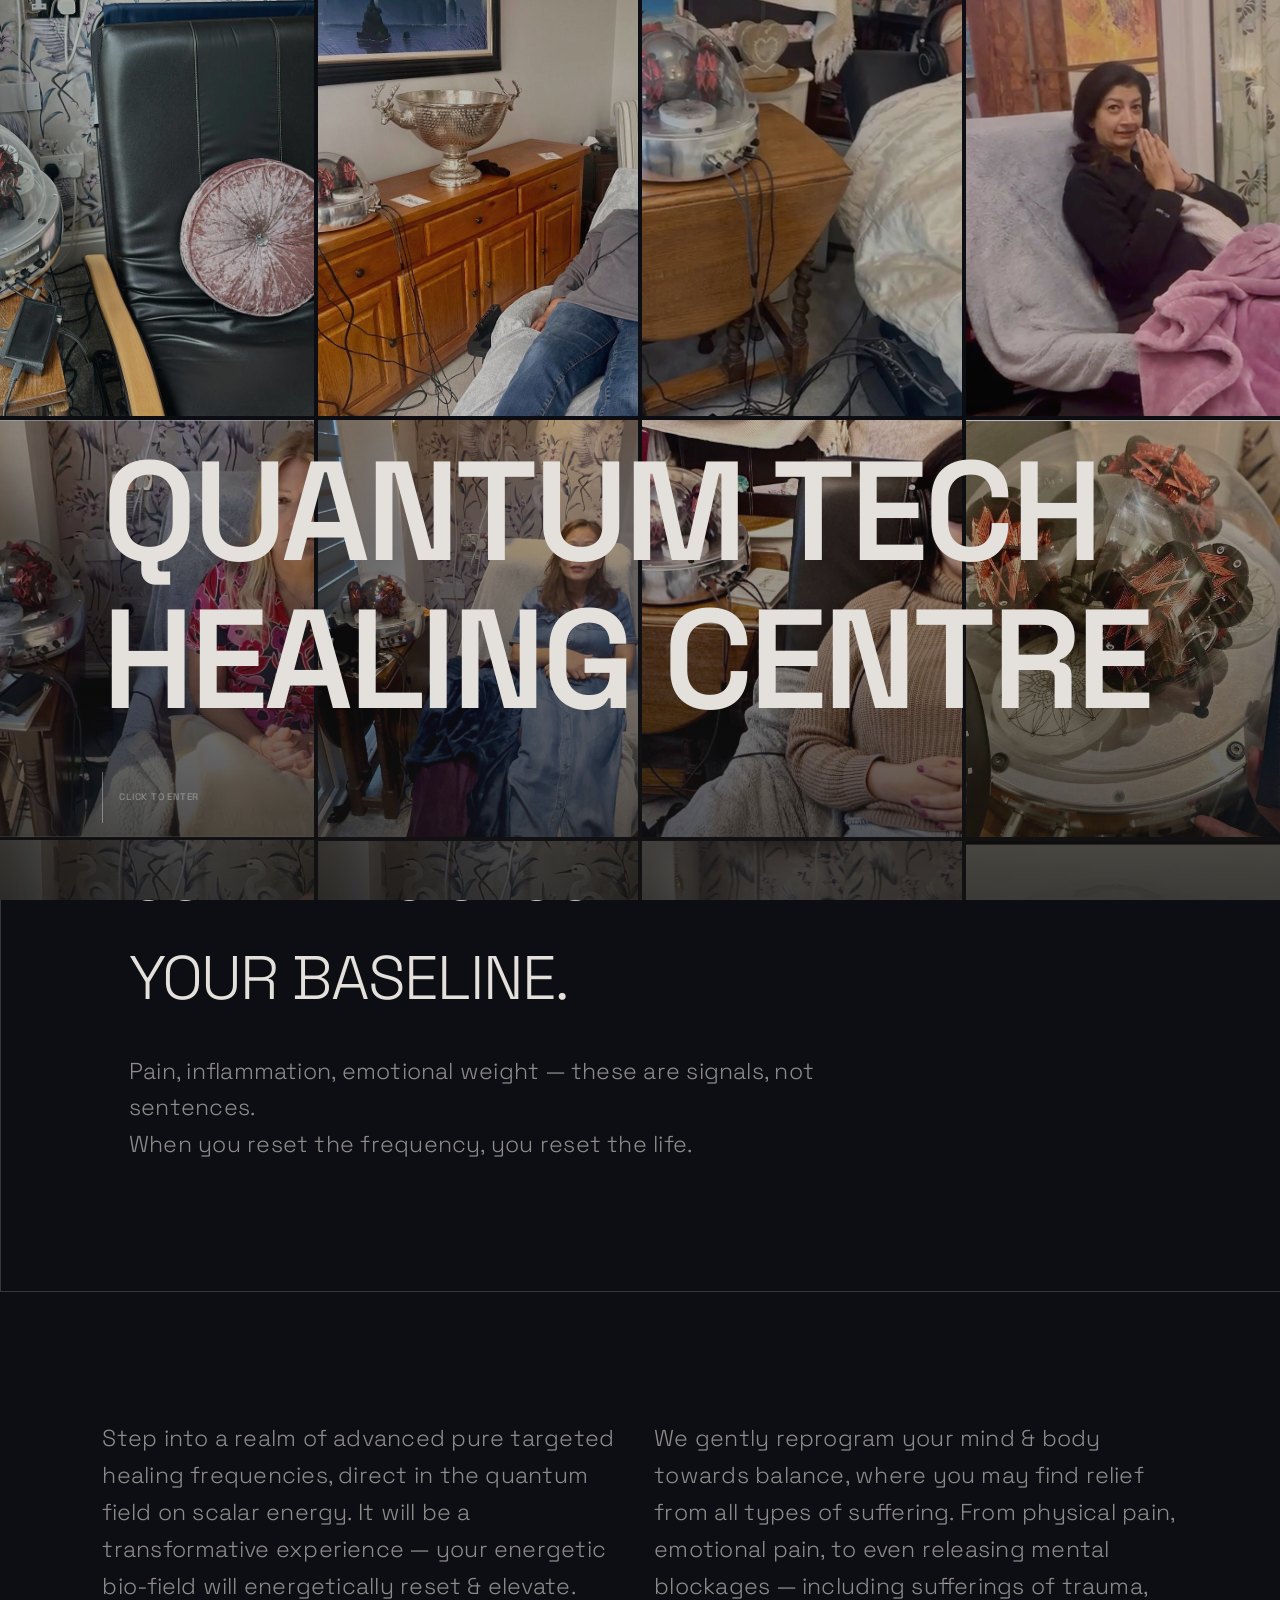
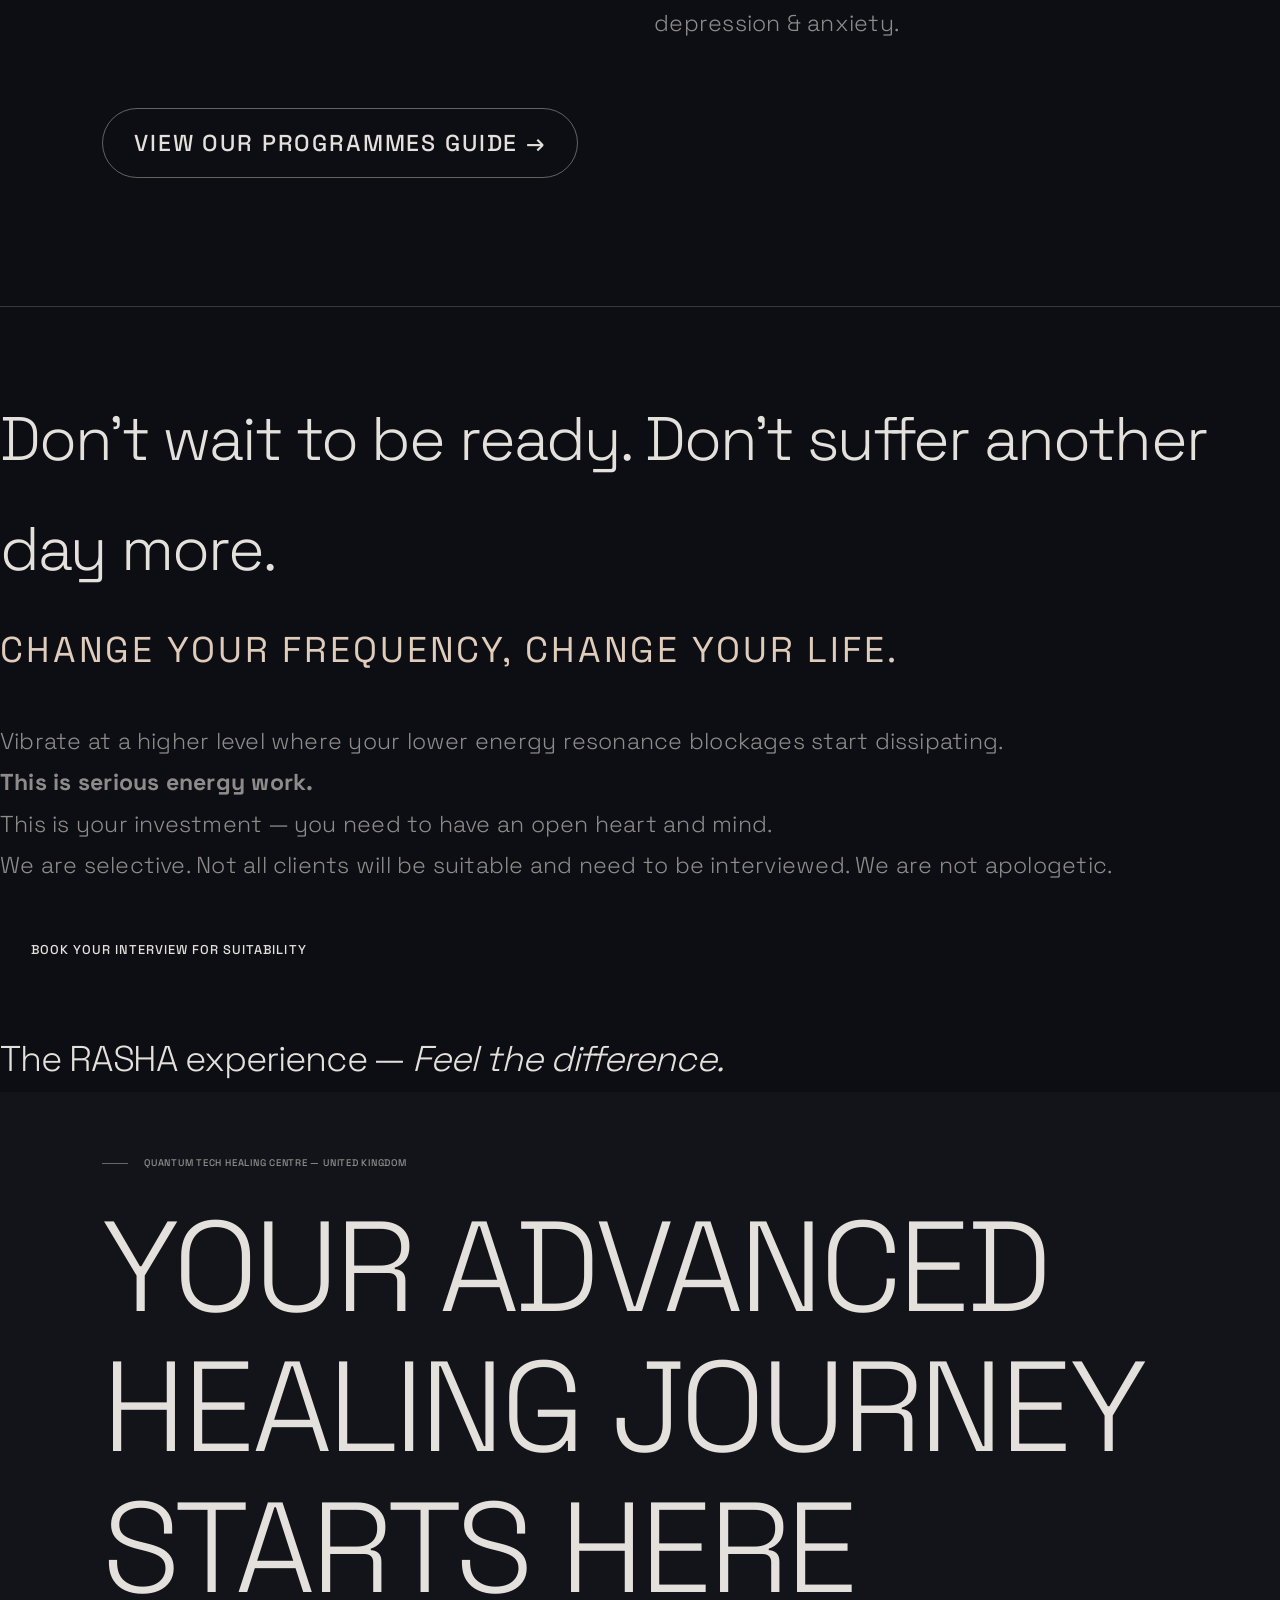
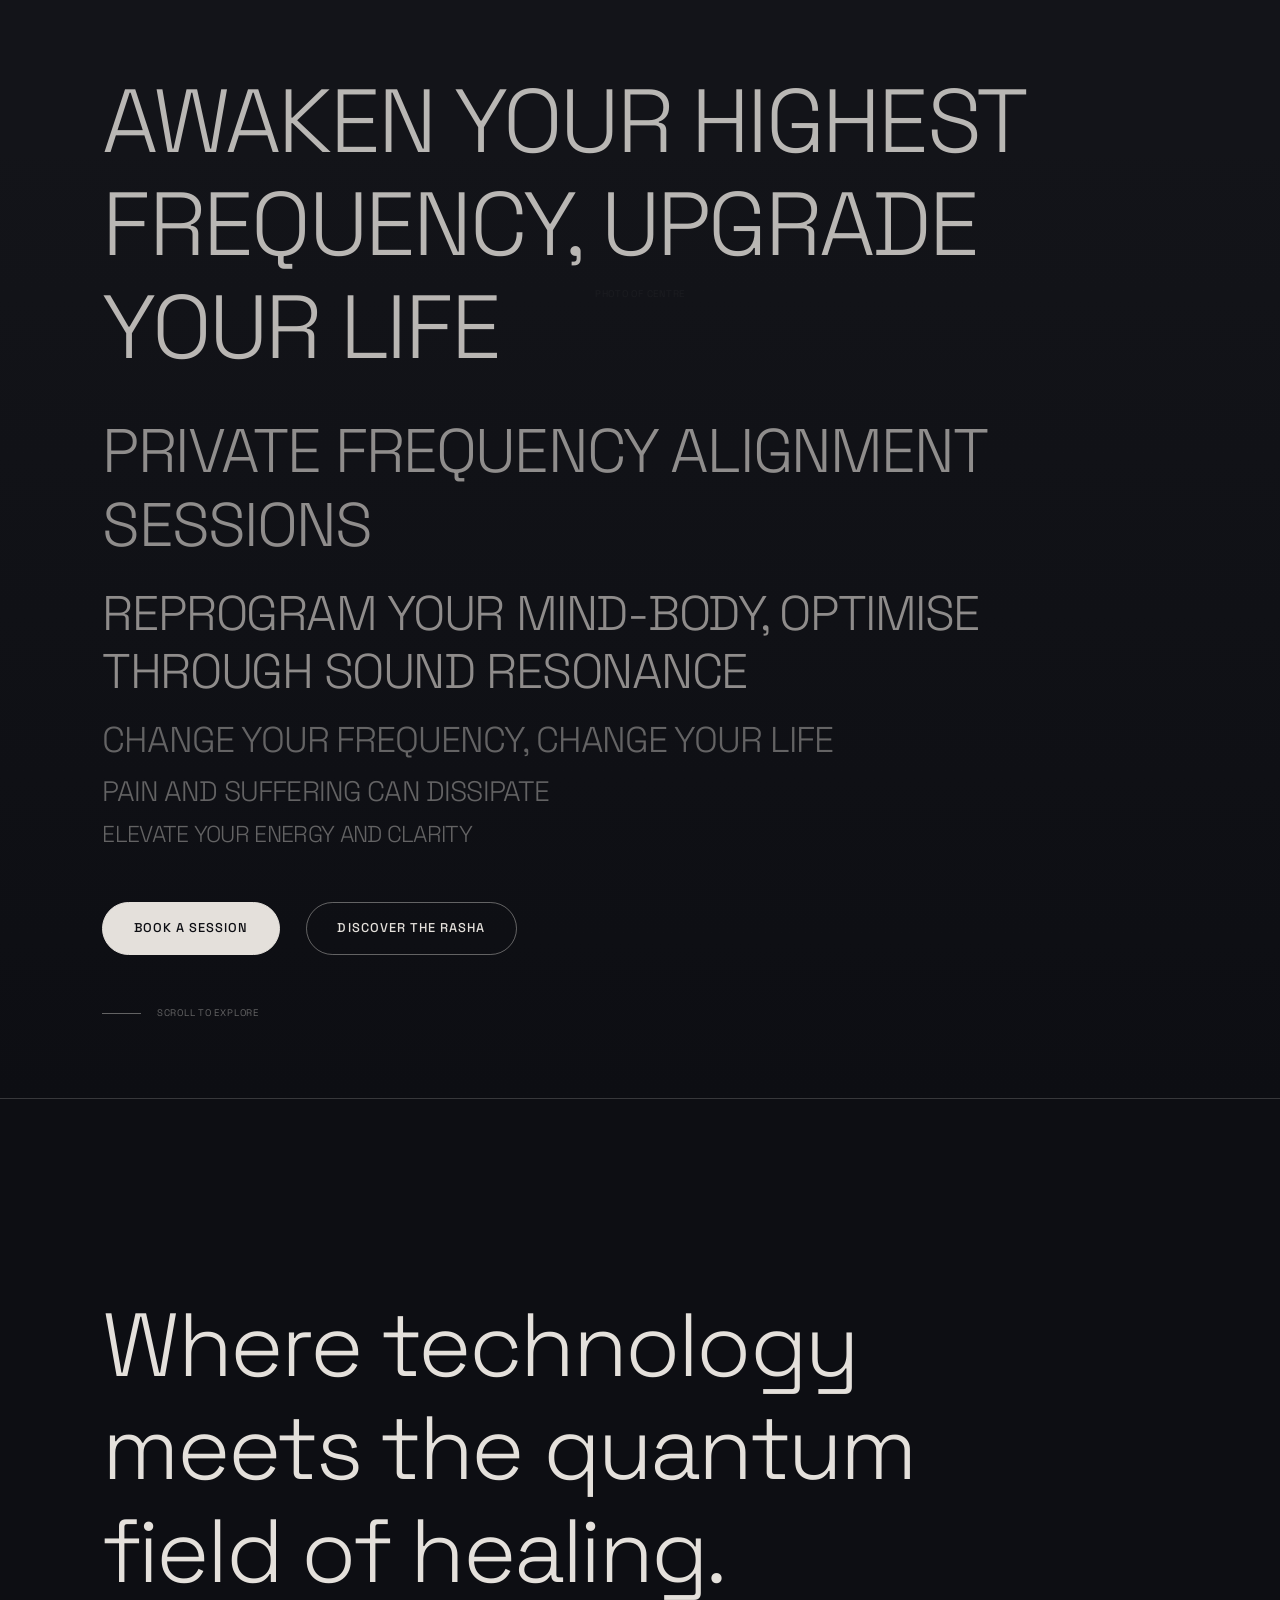
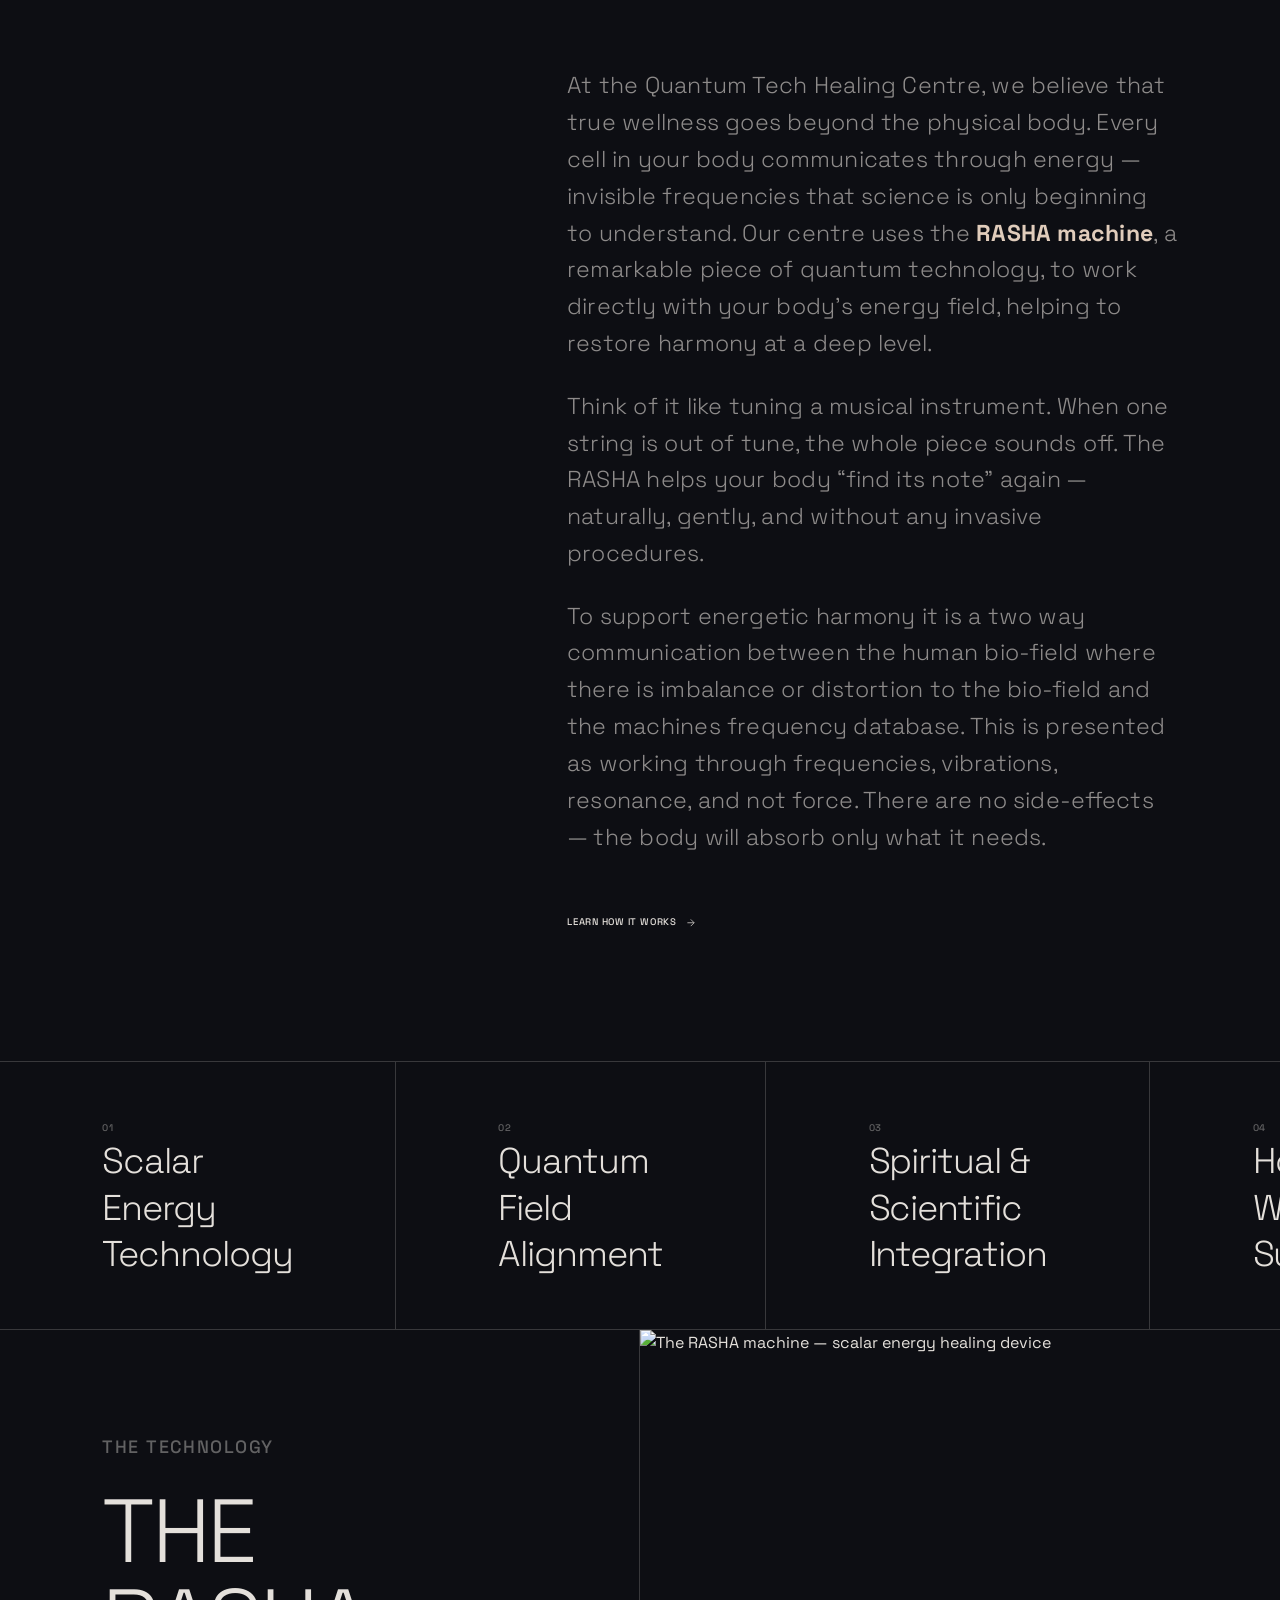
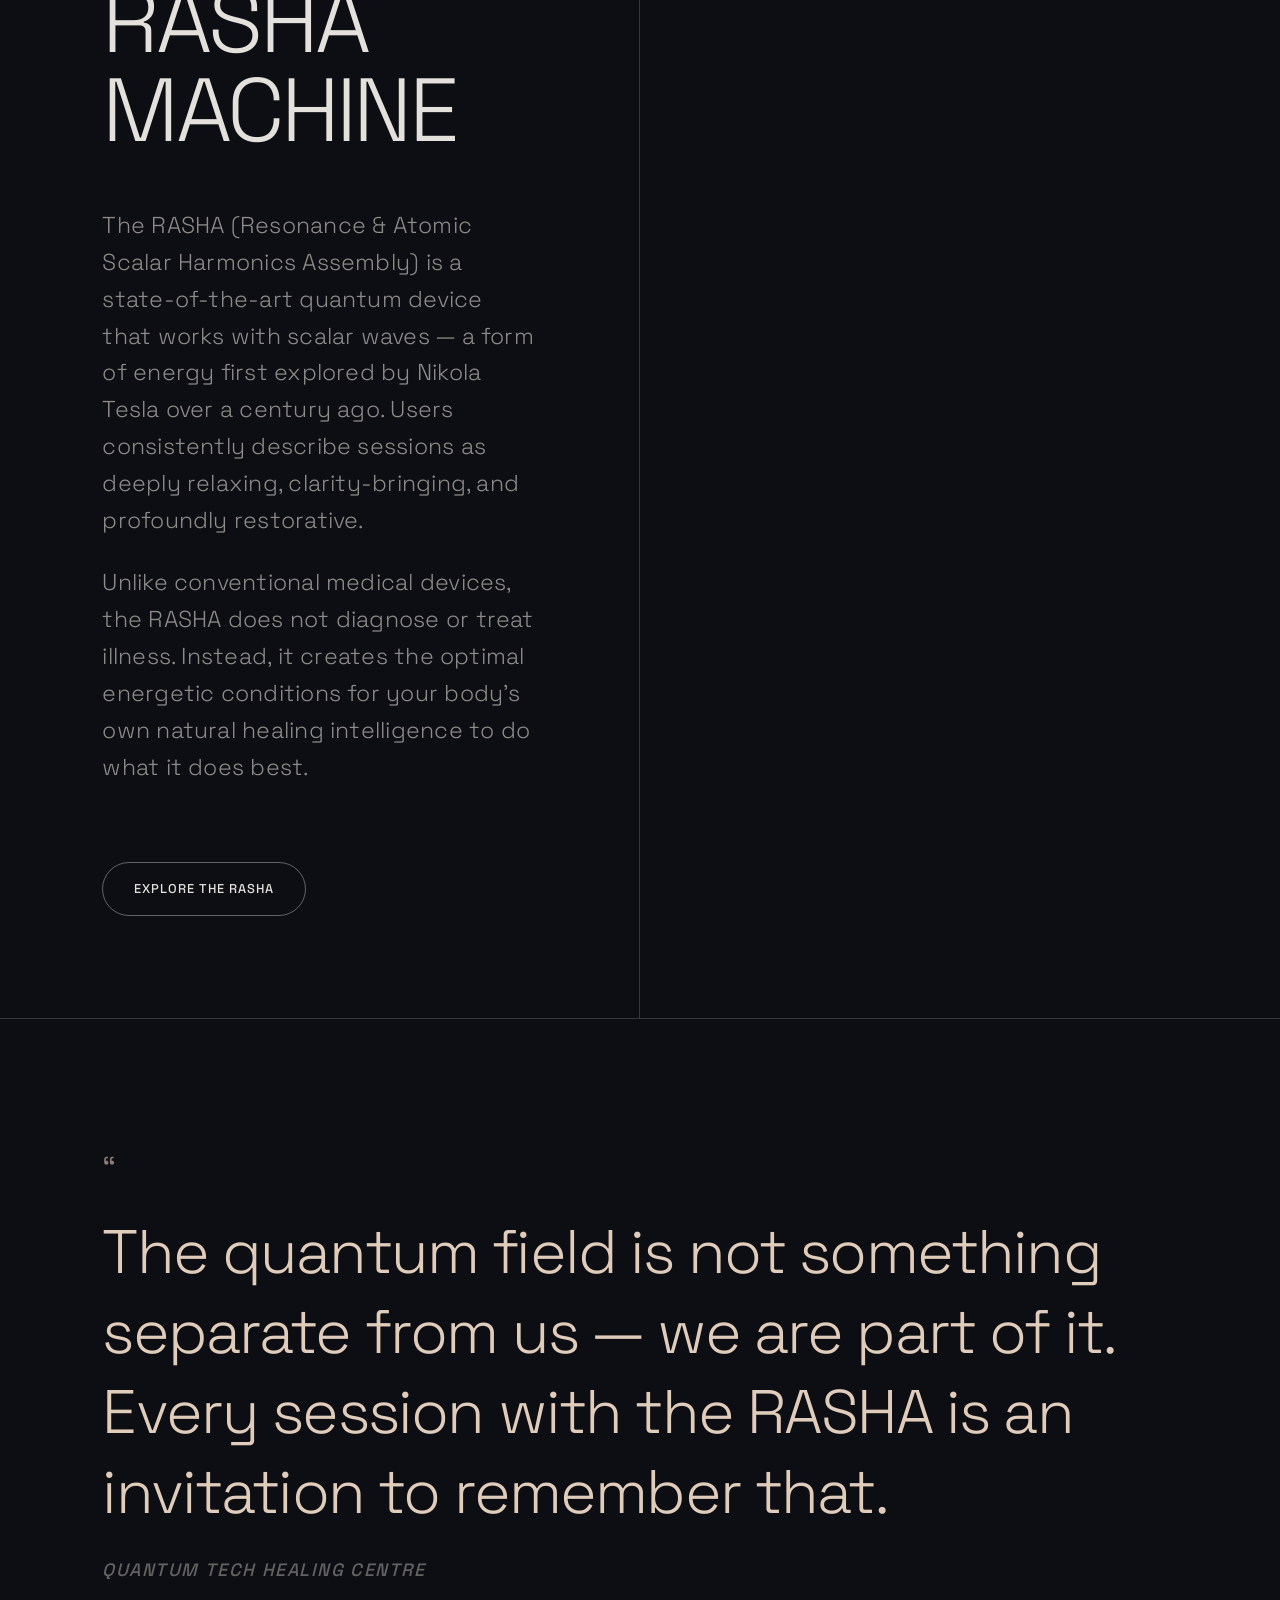
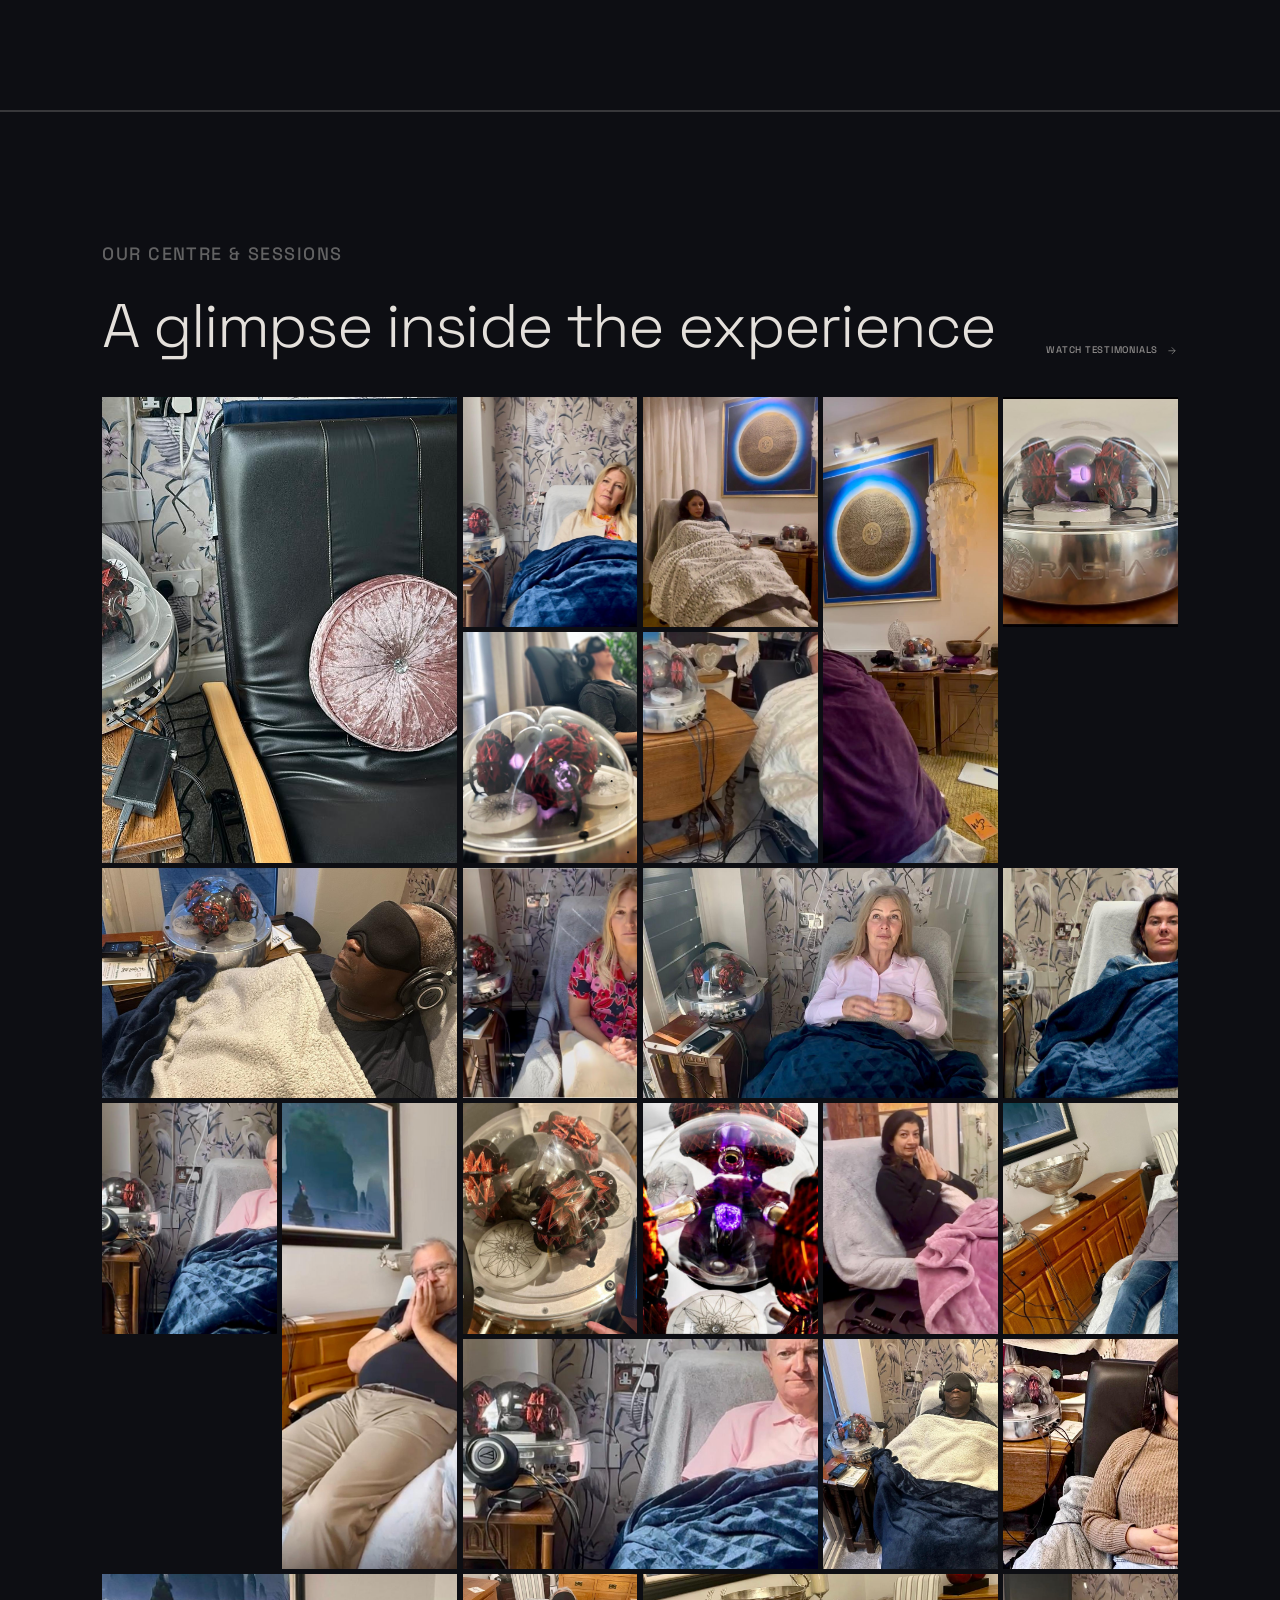
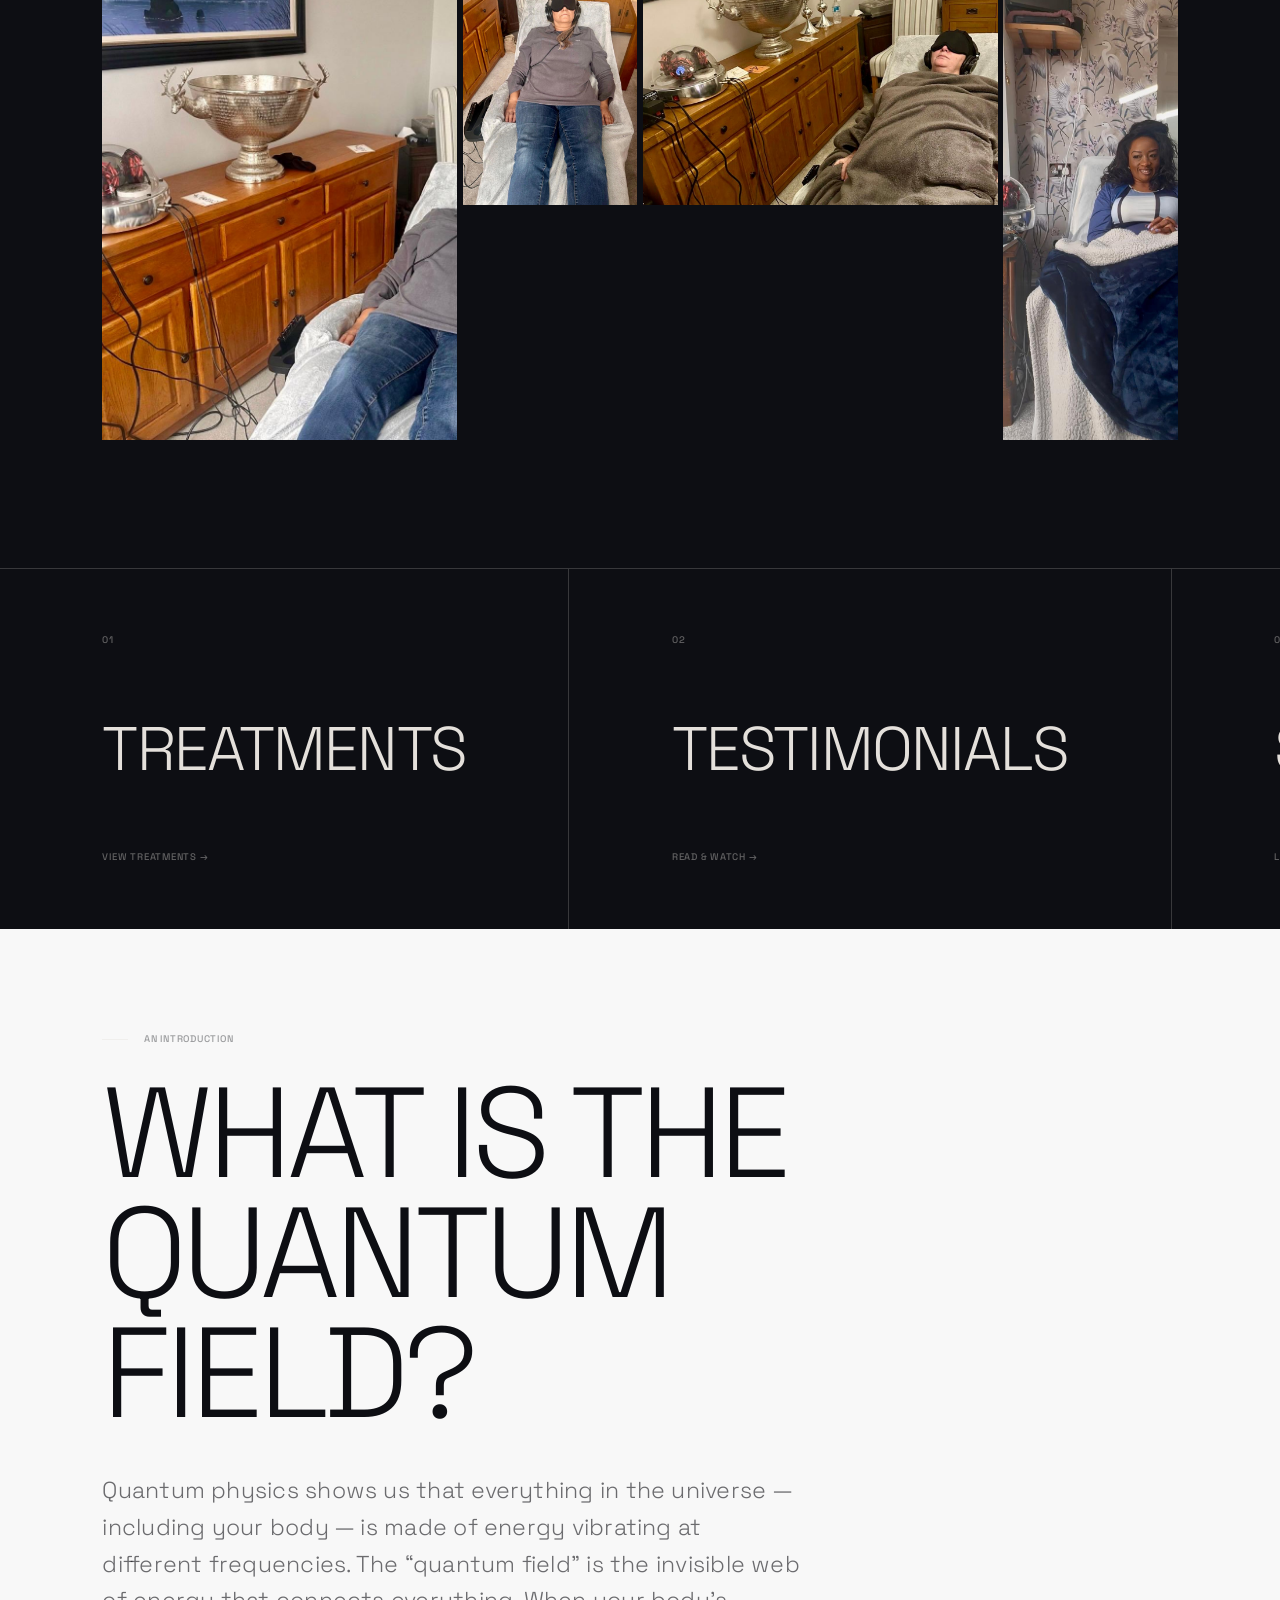
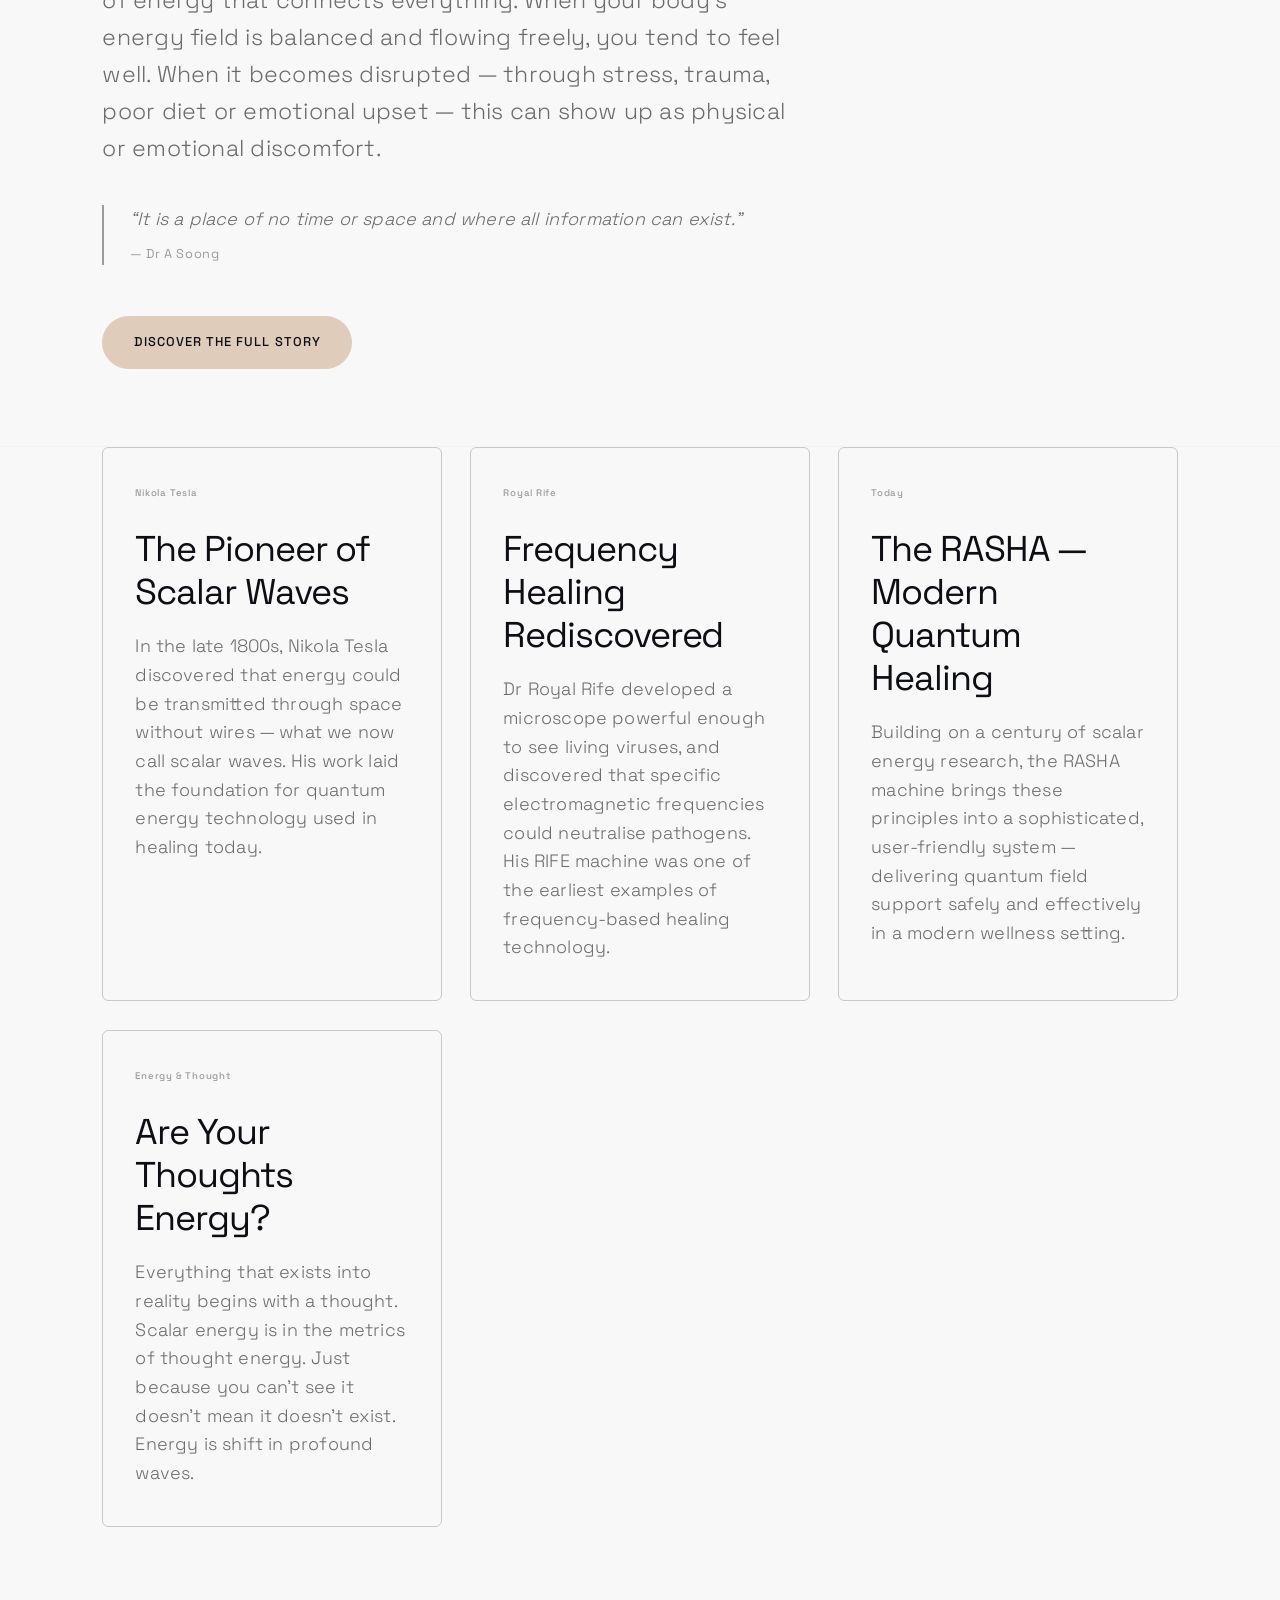
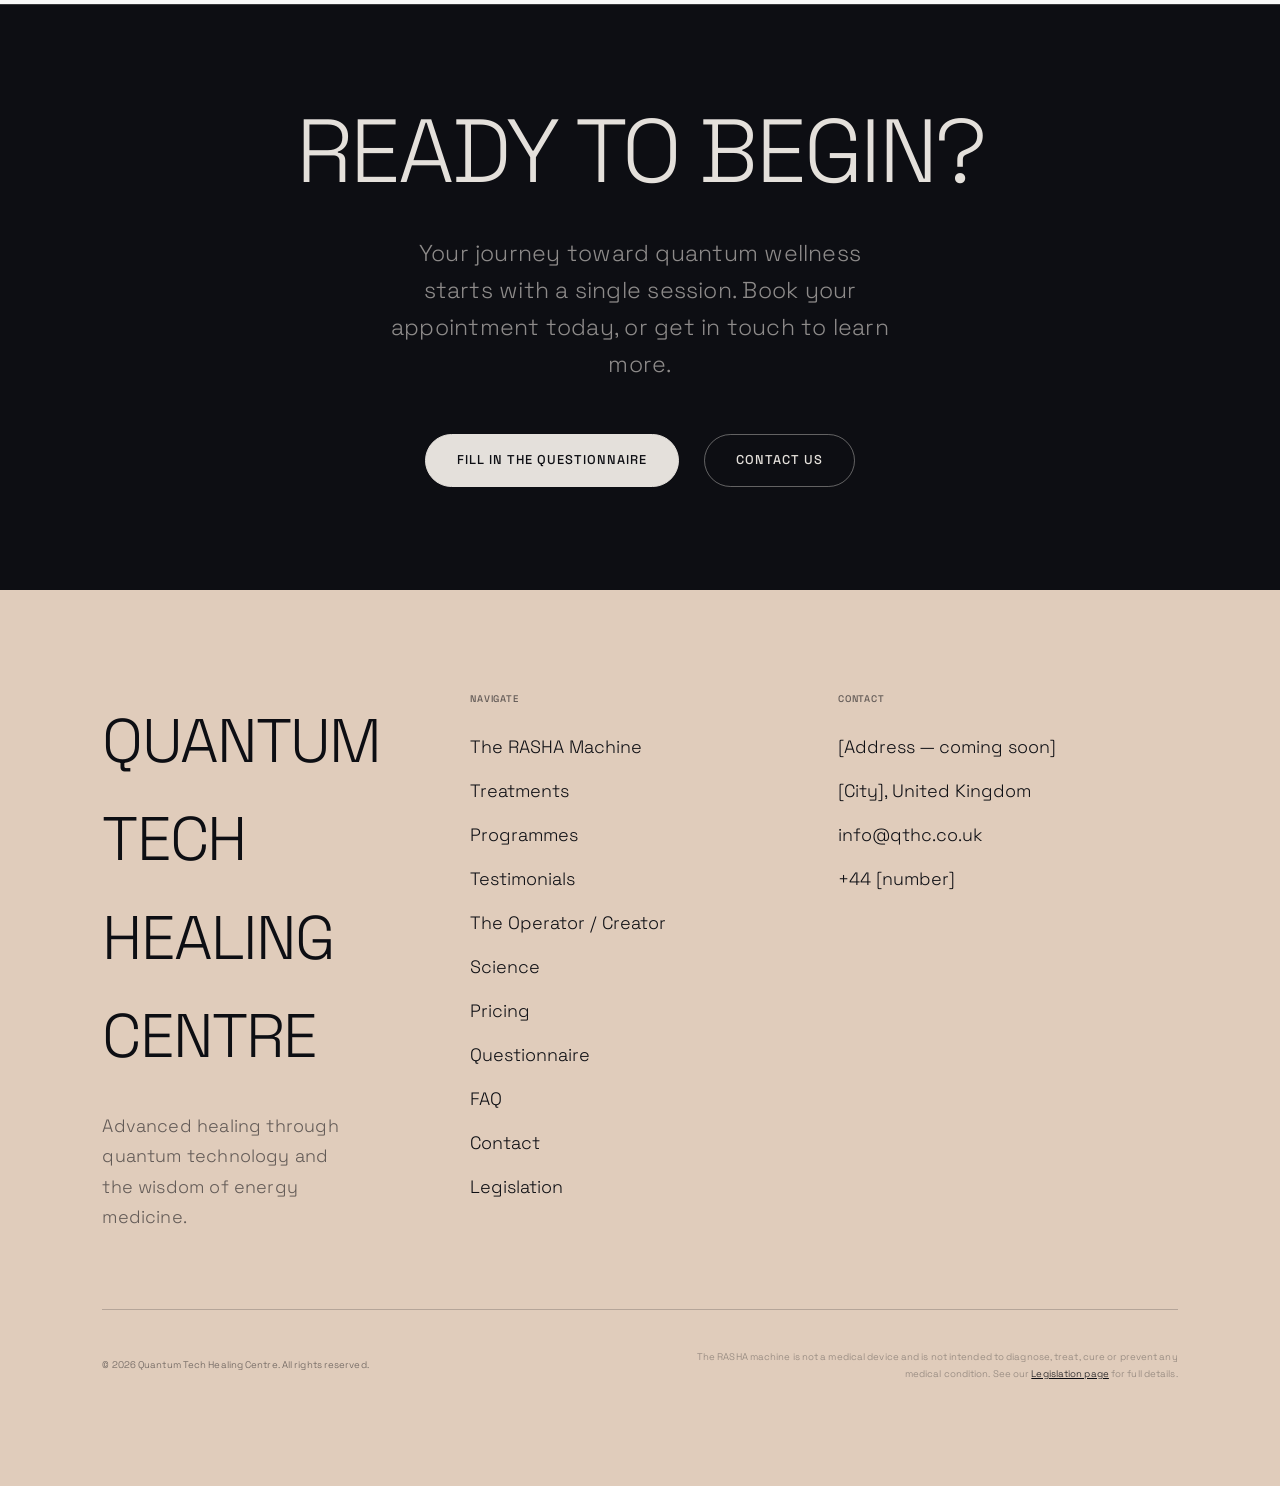
==== commit fd551893: "Rename nav link to 'The Operator / Creator' across all pages https://claude.ai/code/session_01Ro7r7P" ====
--- a/Quantum Tech/site/index.html
+++ b/Quantum Tech/site/index.html
@@ -475,7 +475,7 @@
         <li><a href="treatments.html" class="nav-link">Treatments</a></li>
         <li><a href="programmes.html" class="nav-link">Programmes</a></li>
         <li><a href="testimonials.html" class="nav-link">Testimonials</a></li>
-        <li><a href="operator.html" class="nav-link">The Operator</a></li>
+        <li><a href="operator.html" class="nav-link">The Operator / Creator</a></li>
         <li><a href="science.html" class="nav-link">Science</a></li>
         <li><a href="pricing.html" class="nav-link">Pricing</a></li>
         <li><a href="faq.html" class="nav-link">FAQ</a></li>
@@ -493,7 +493,7 @@
     <a href="treatments.html" class="overlay-link">Treatments</a>
     <a href="programmes.html" class="overlay-link">Programmes</a>
     <a href="testimonials.html" class="overlay-link">Testimonials</a>
-    <a href="operator.html" class="overlay-link">The Operator</a>
+    <a href="operator.html" class="overlay-link">The Operator / Creator</a>
     <a href="science.html" class="overlay-link">Science</a>
     <a href="pricing.html" class="overlay-link">Pricing</a>
     <a href="faq.html" class="overlay-link">FAQ</a>
@@ -862,7 +862,7 @@
           <li><a href="treatments.html" class="footer-link">Treatments</a></li>
           <li><a href="programmes.html" class="footer-link">Programmes</a></li>
           <li><a href="testimonials.html" class="footer-link">Testimonials</a></li>
-          <li><a href="operator.html" class="footer-link">The Operator</a></li>
+          <li><a href="operator.html" class="footer-link">The Operator / Creator</a></li>
           <li><a href="science.html" class="footer-link">Science</a></li>
           <li><a href="pricing.html" class="footer-link">Pricing</a></li>
           <li><a href="questionnaire.html" class="footer-link">Questionnaire</a></li>
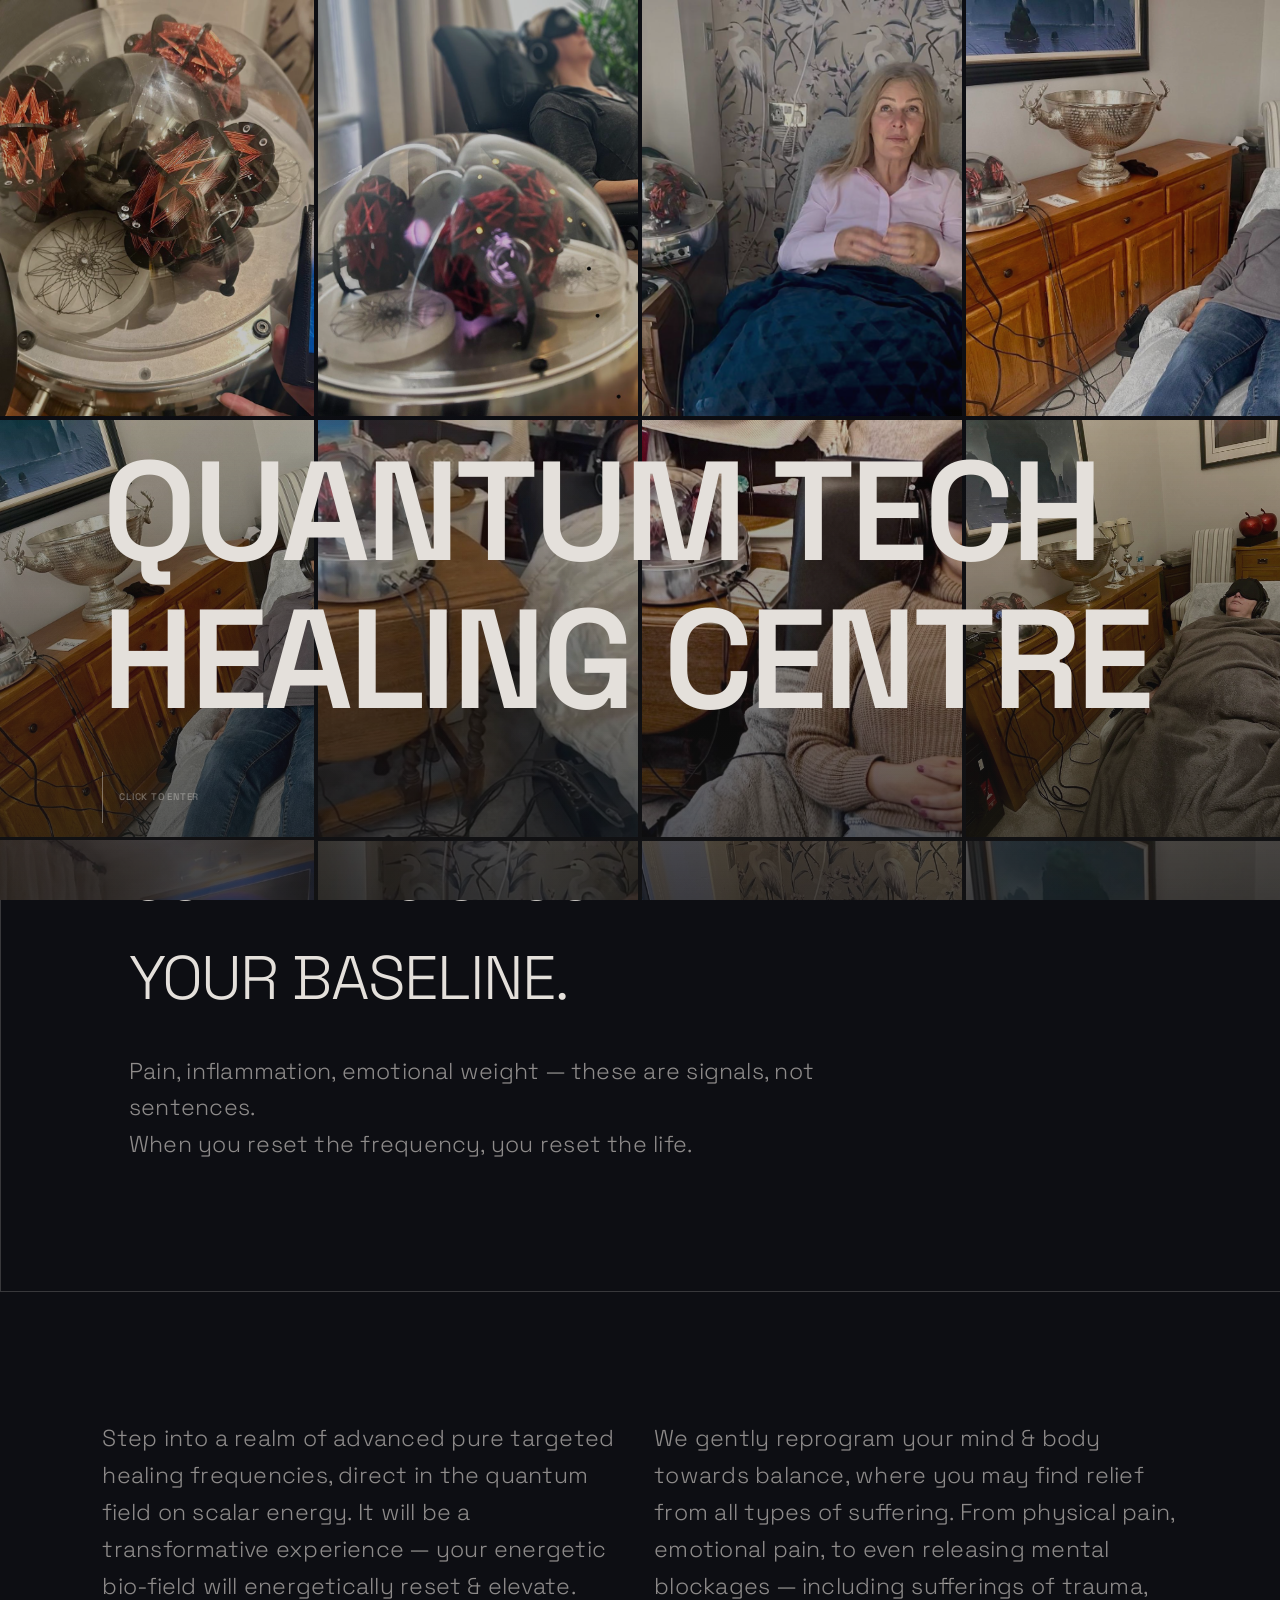
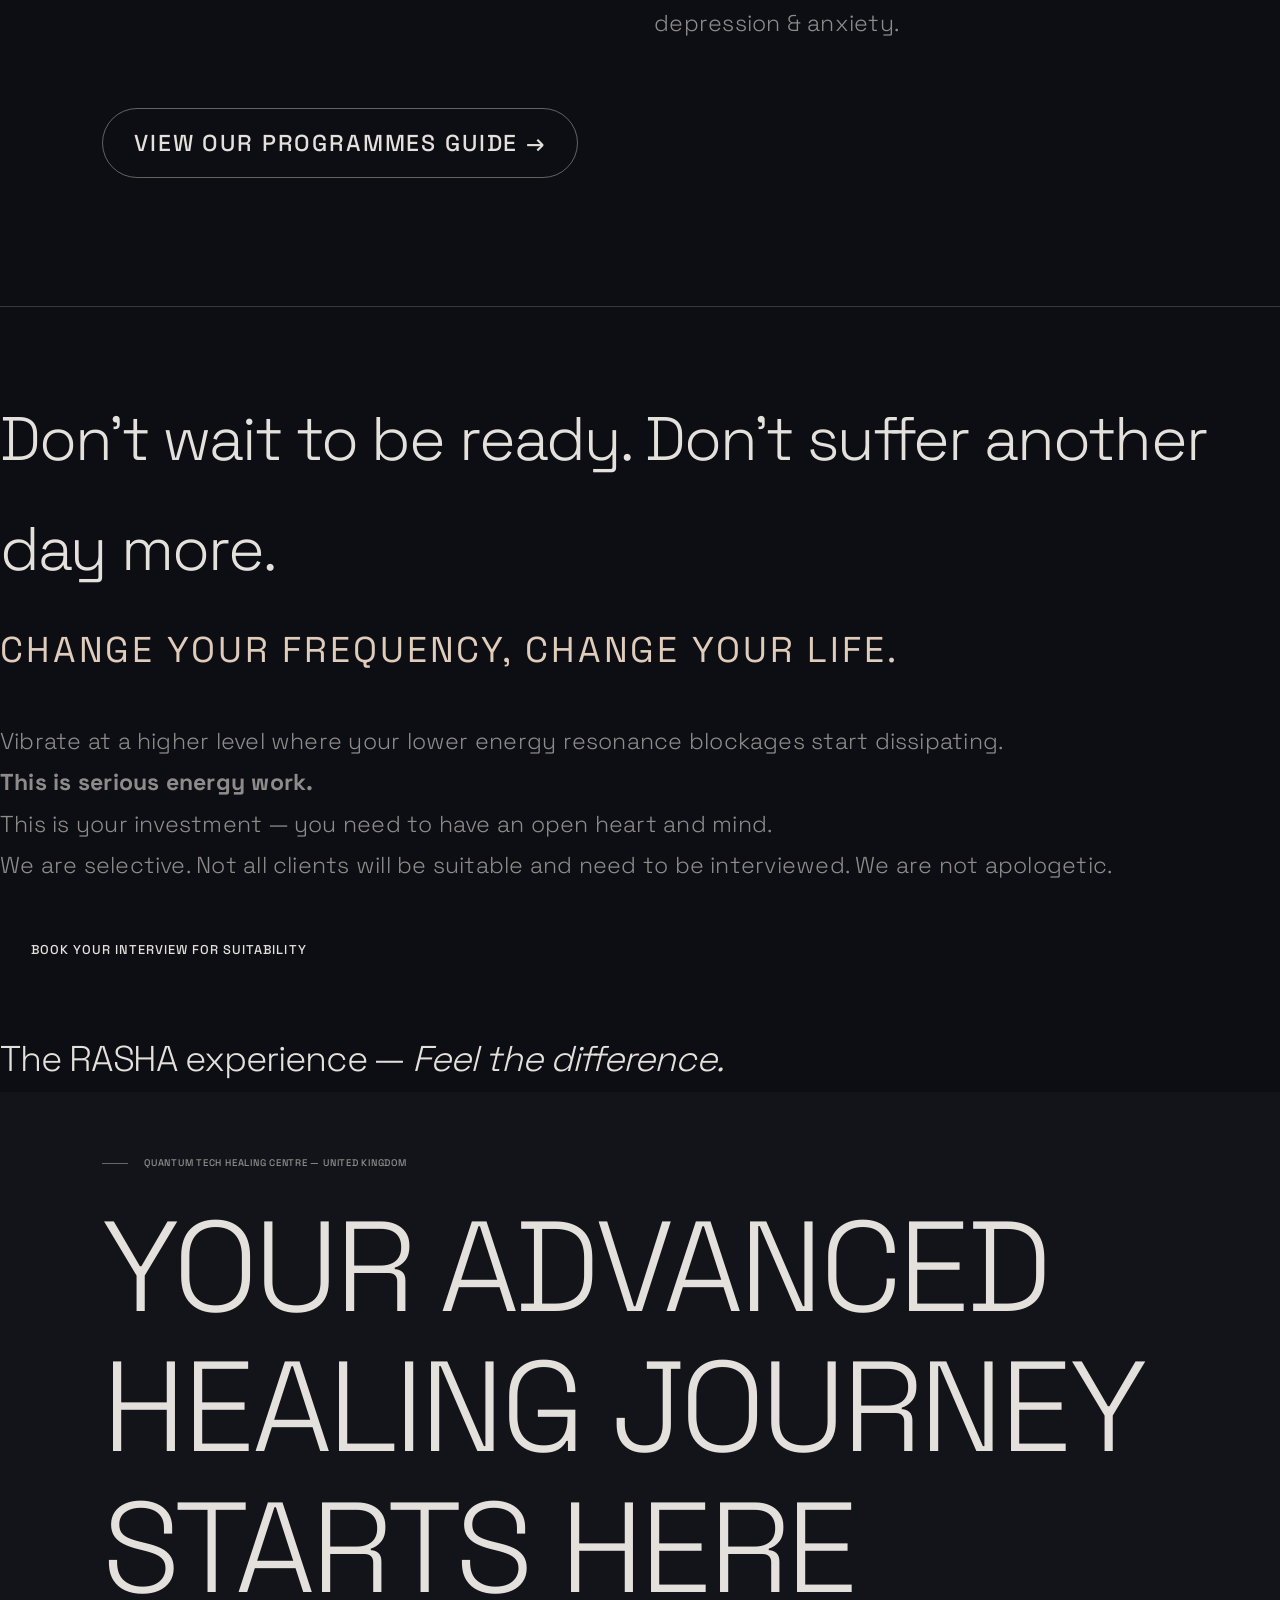
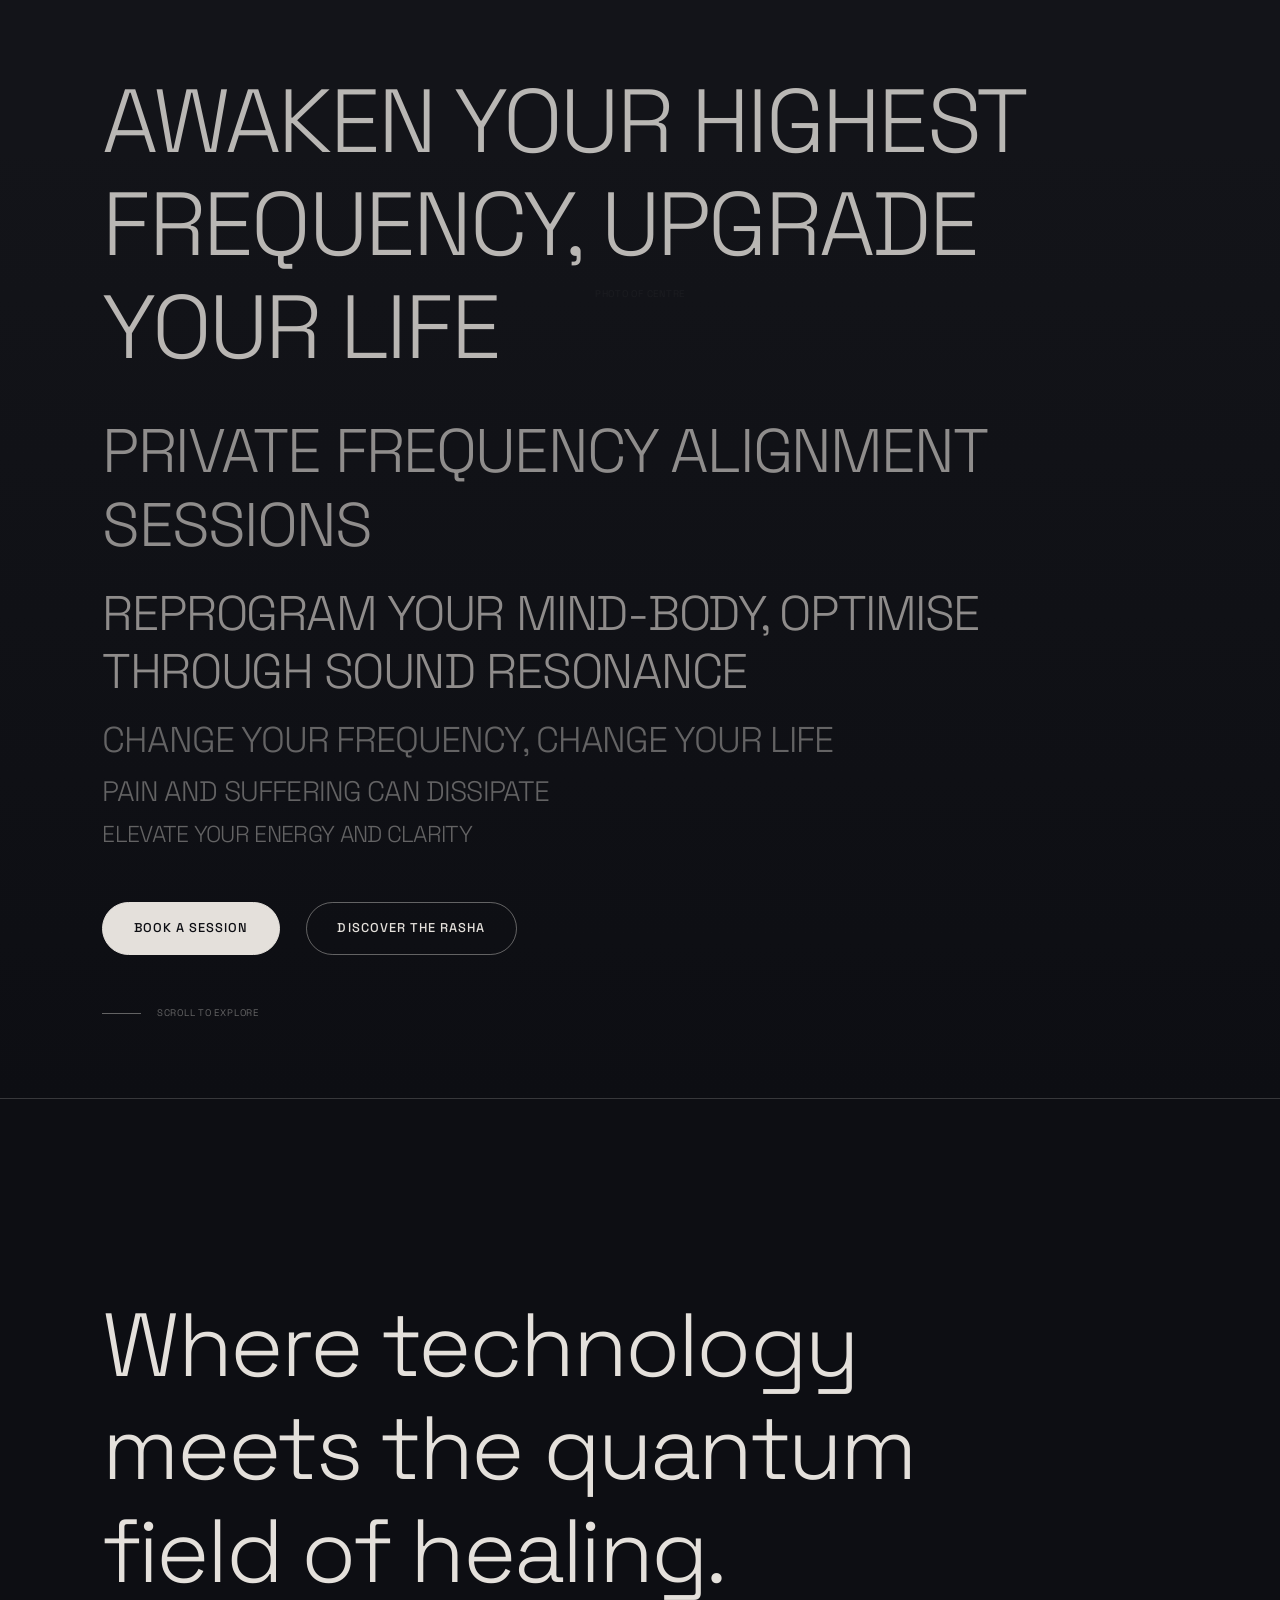
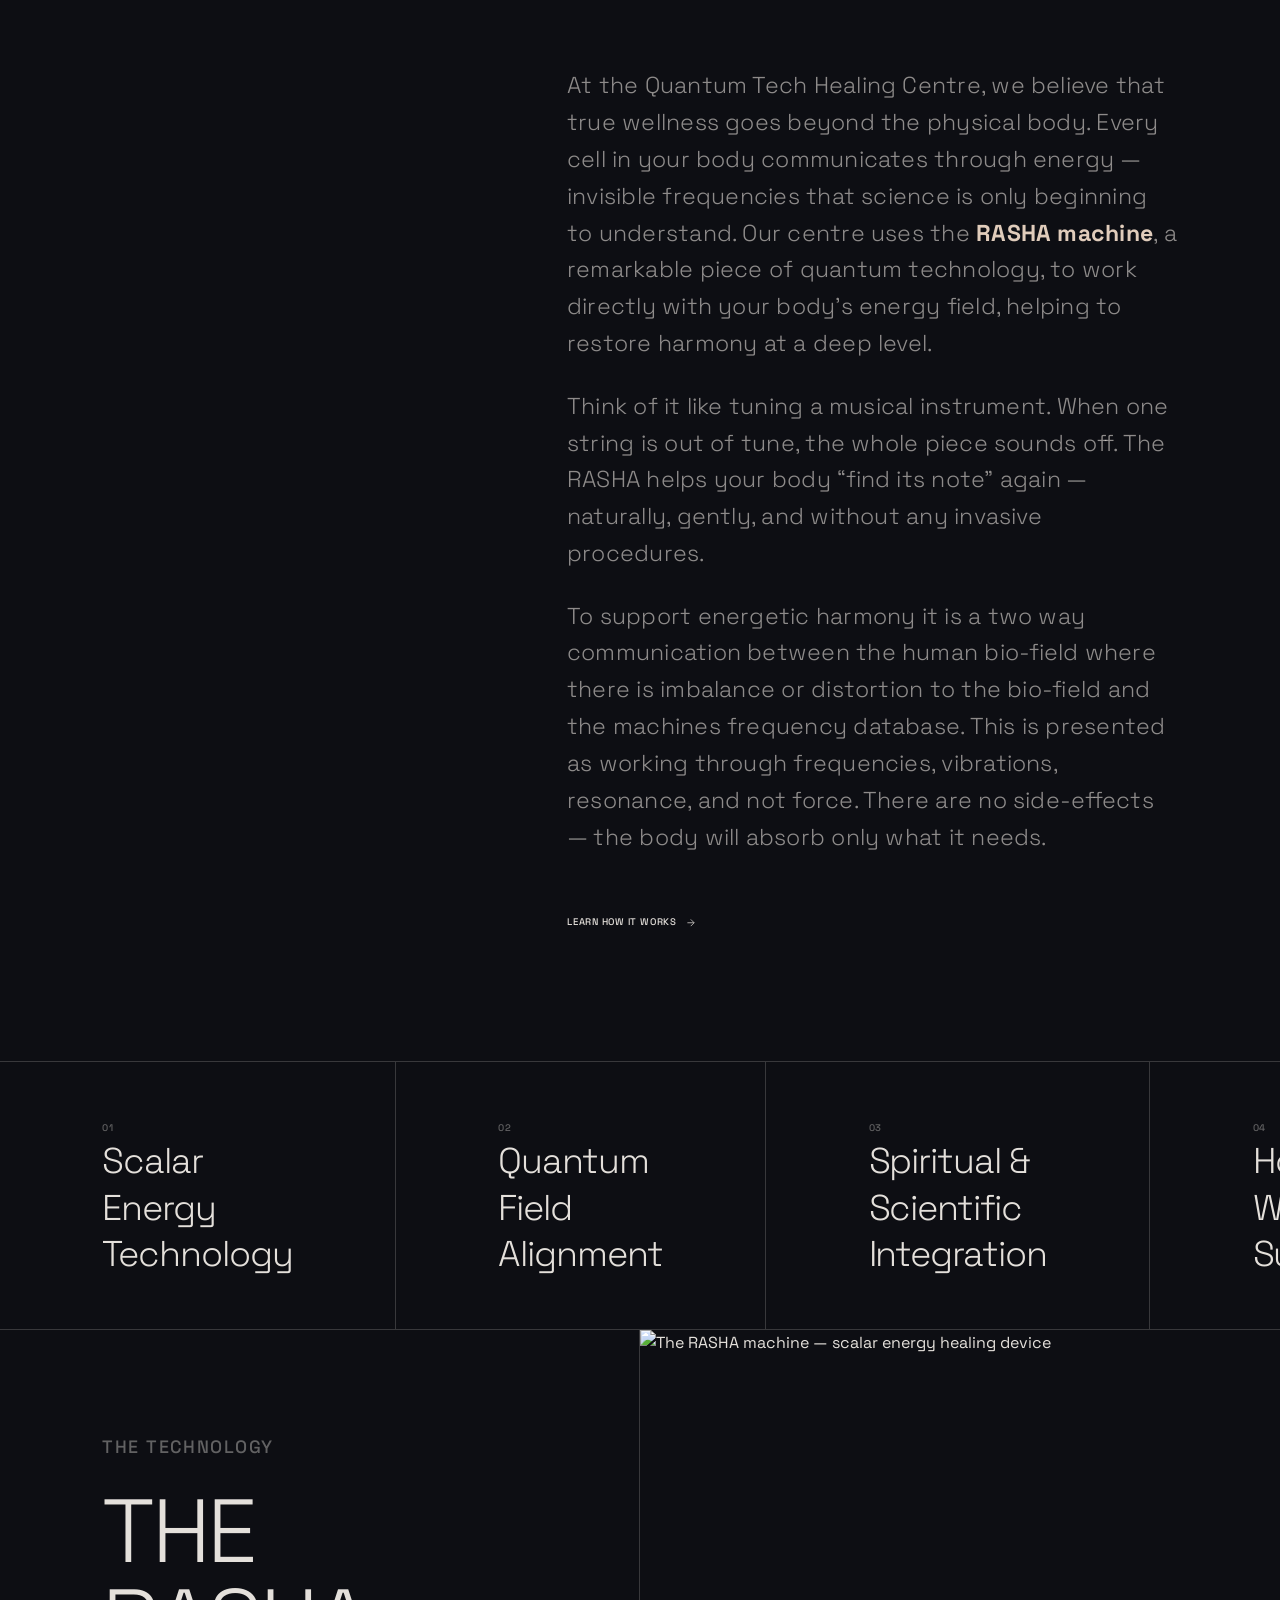
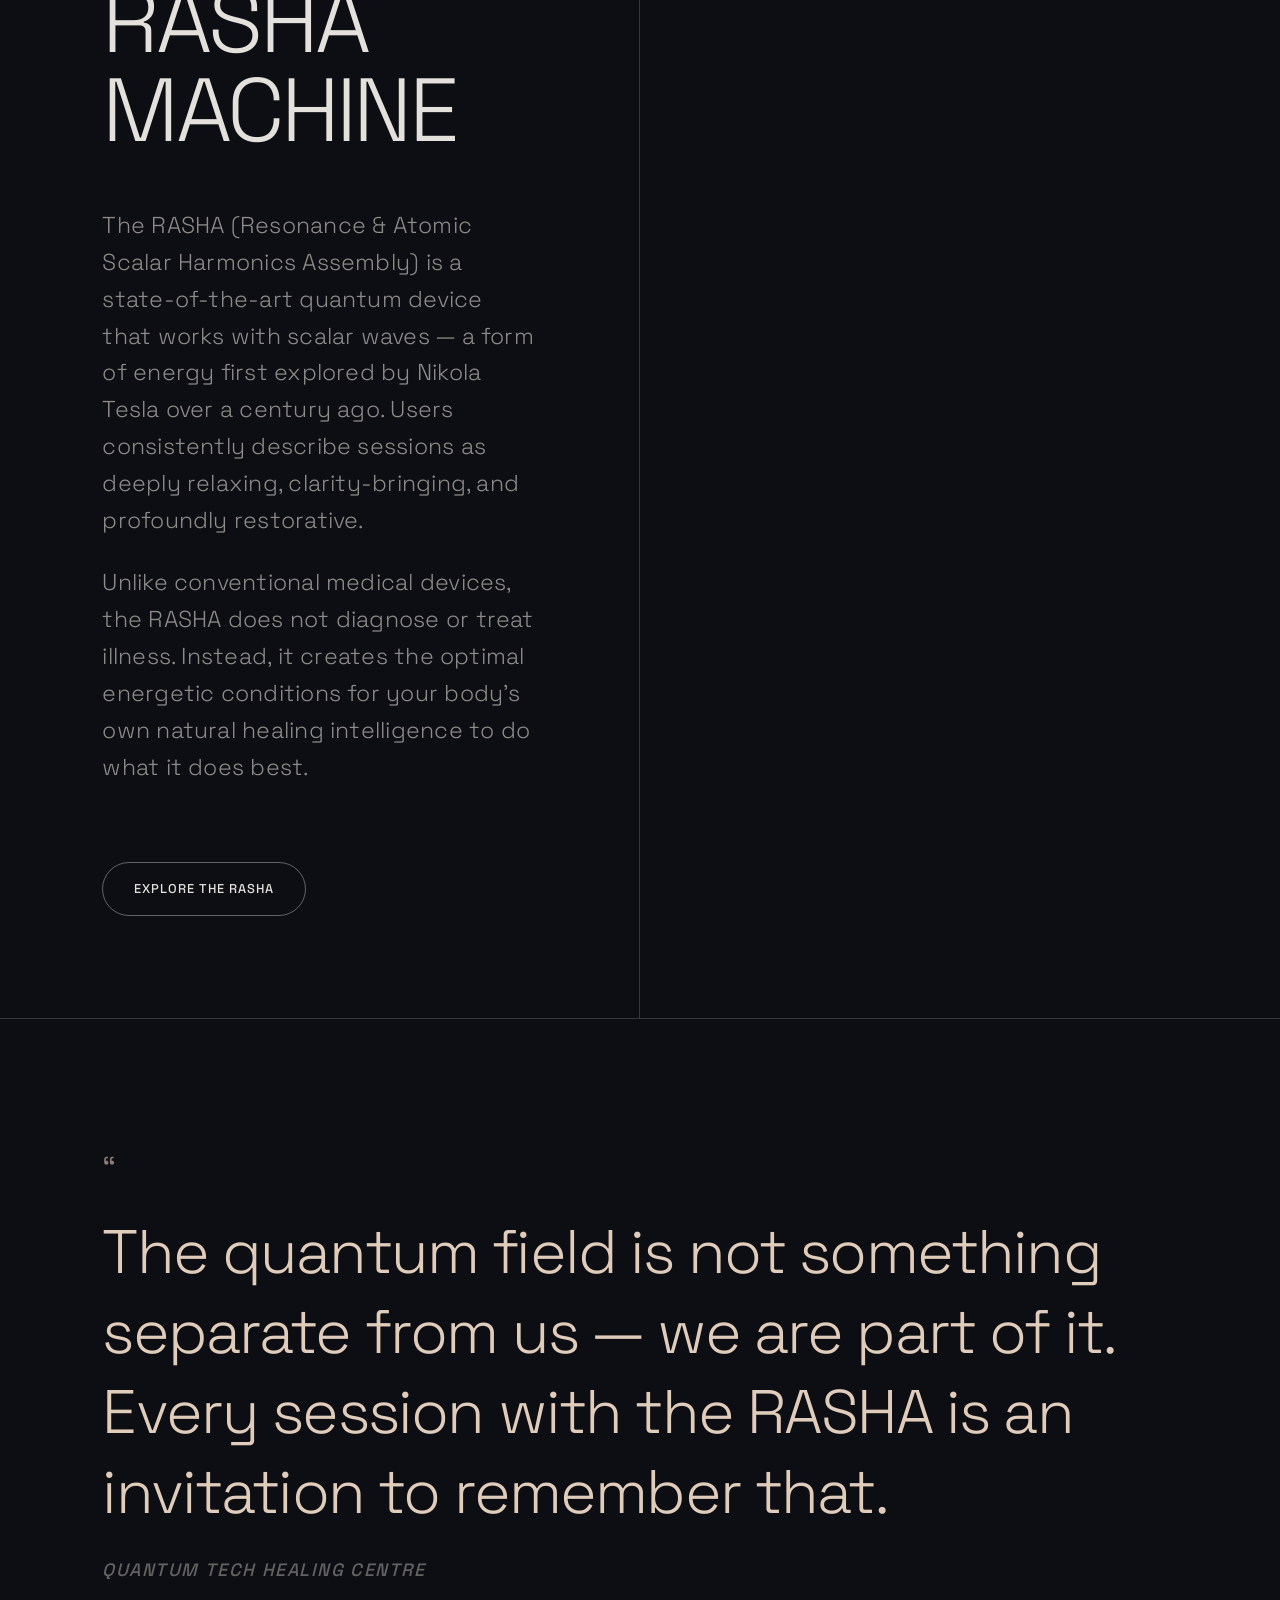
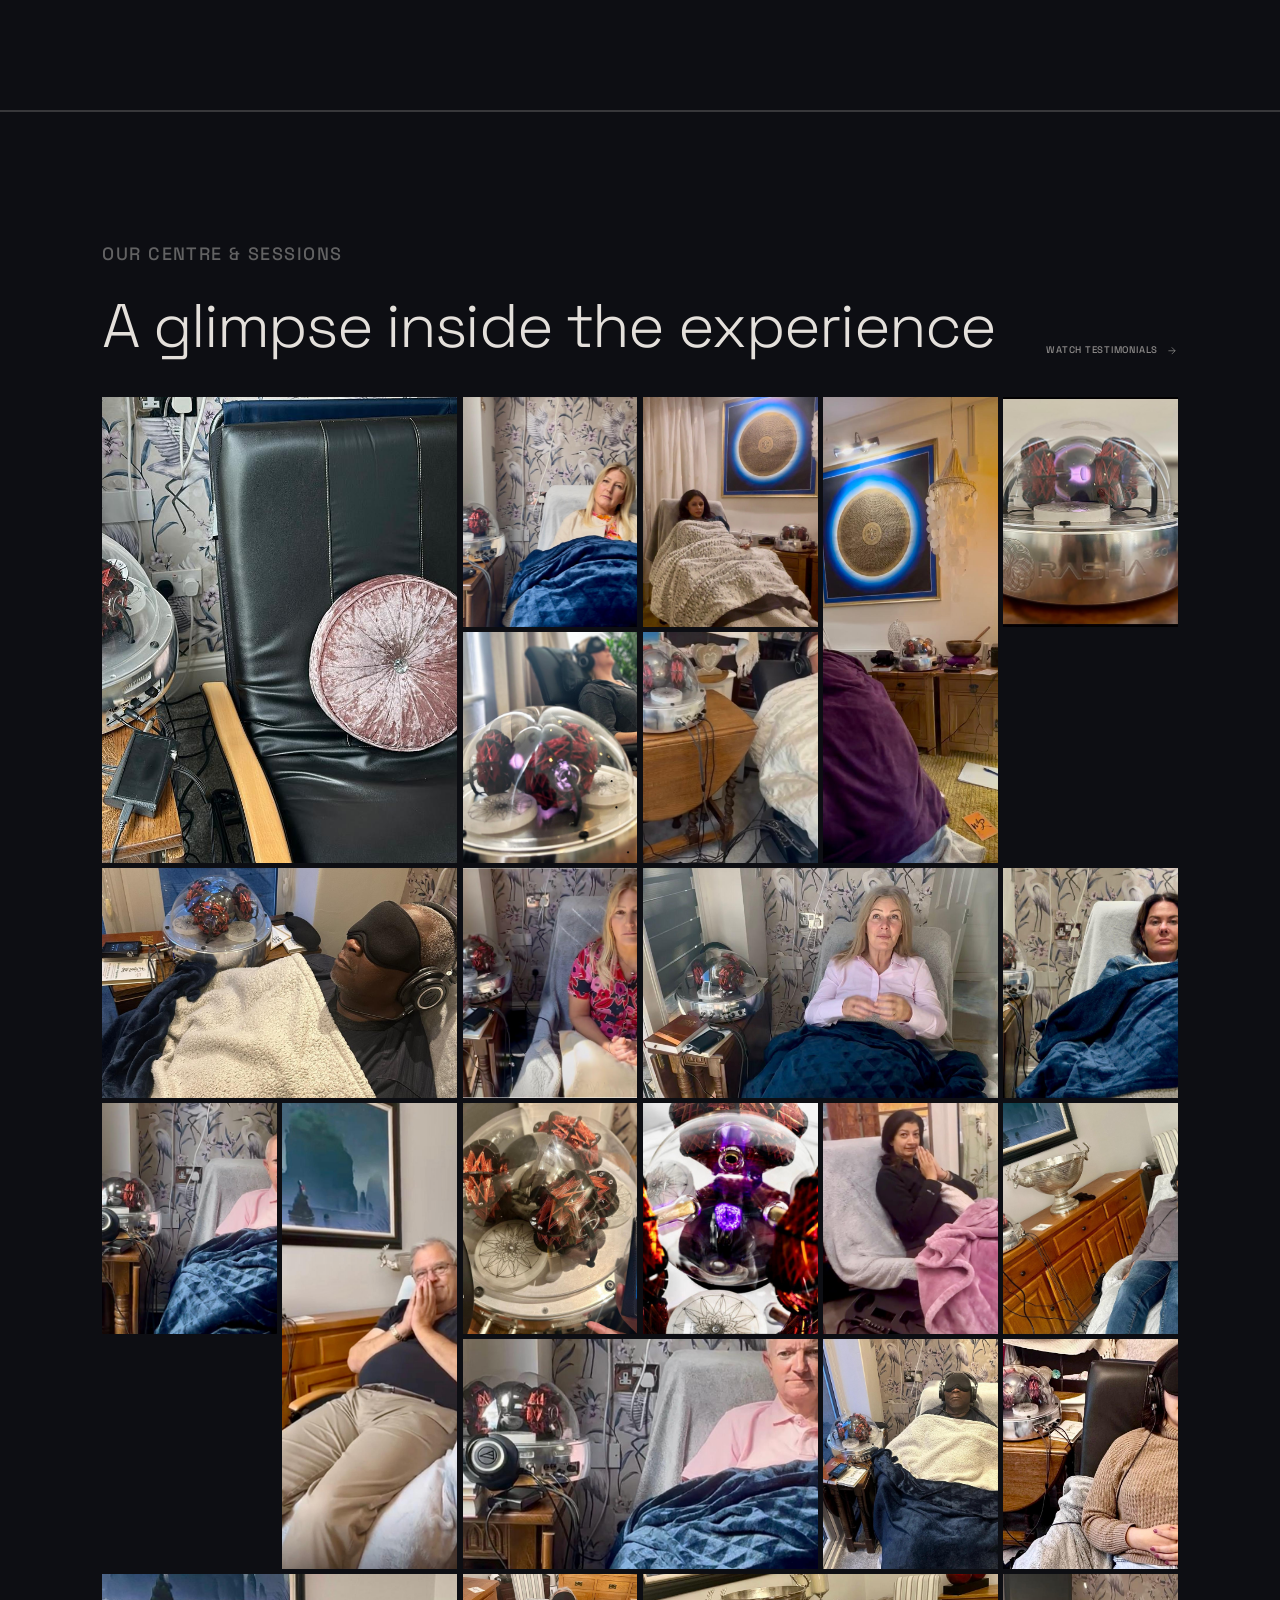
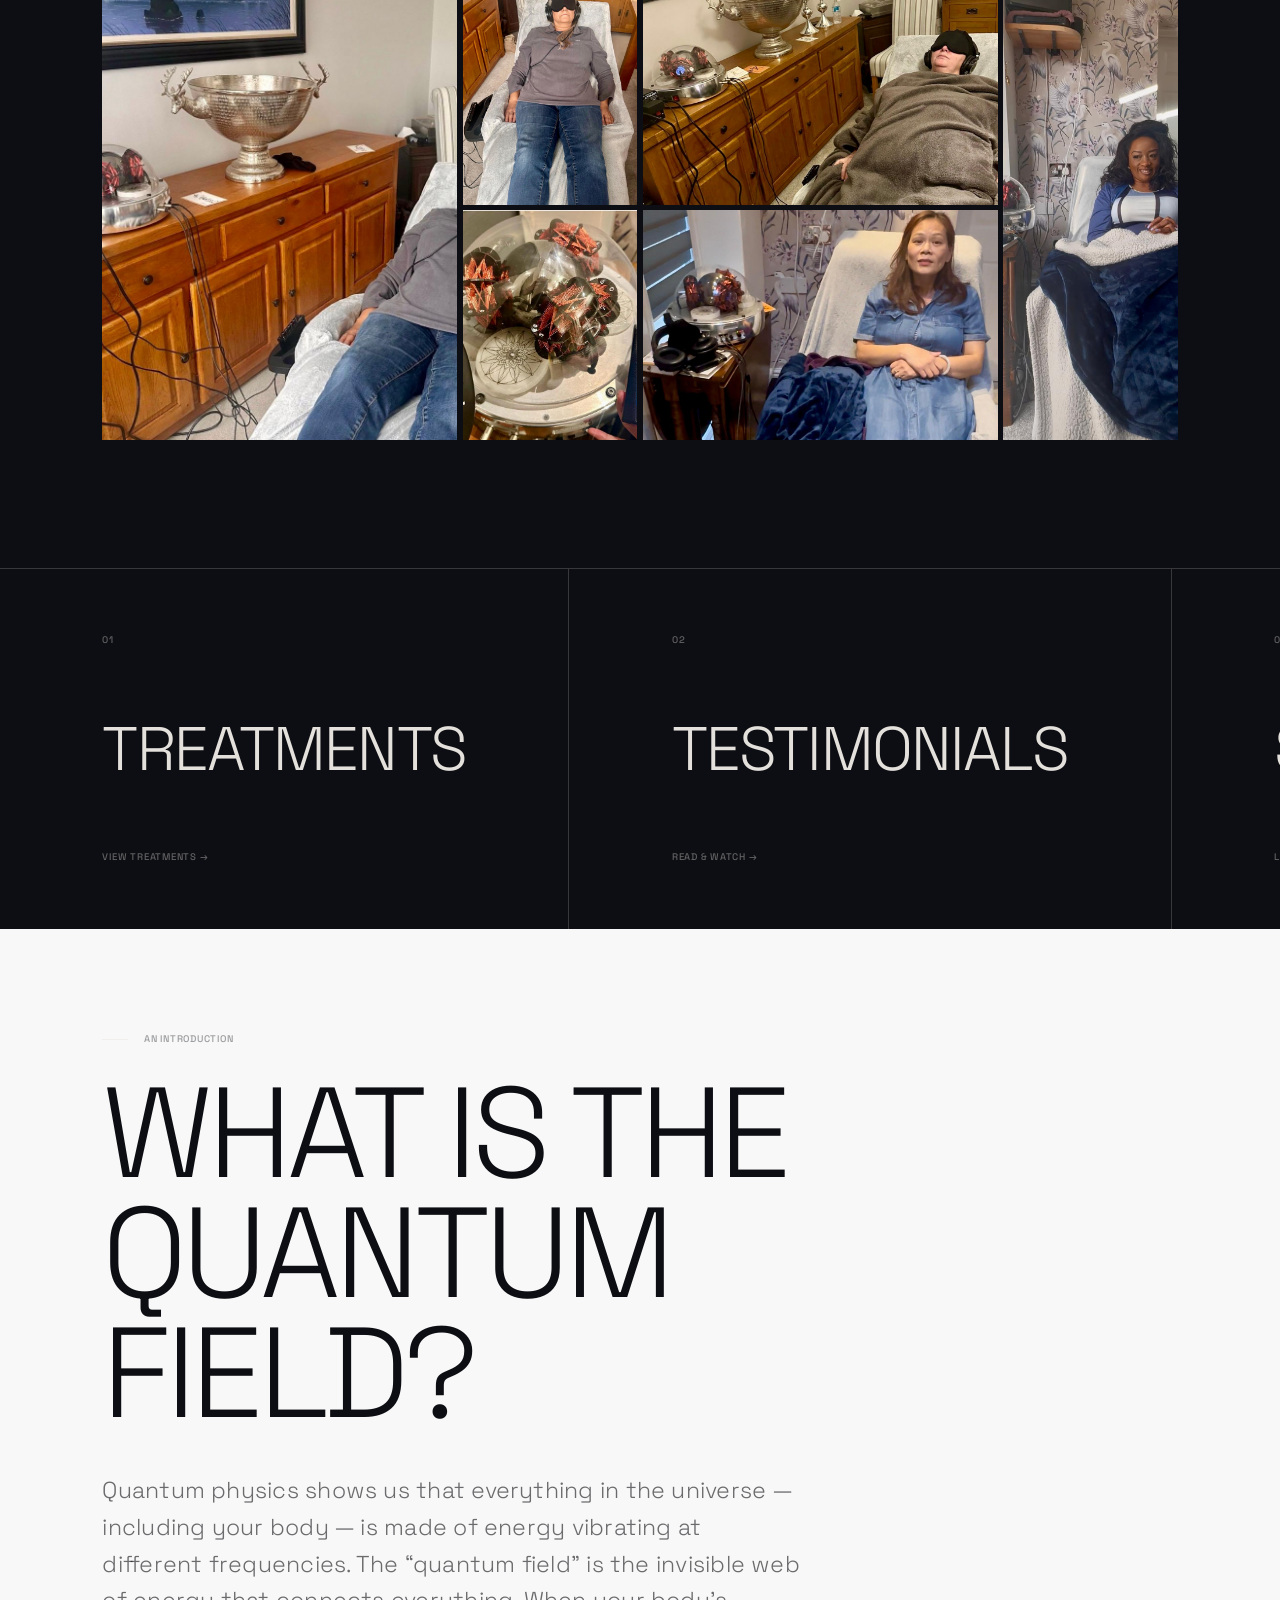
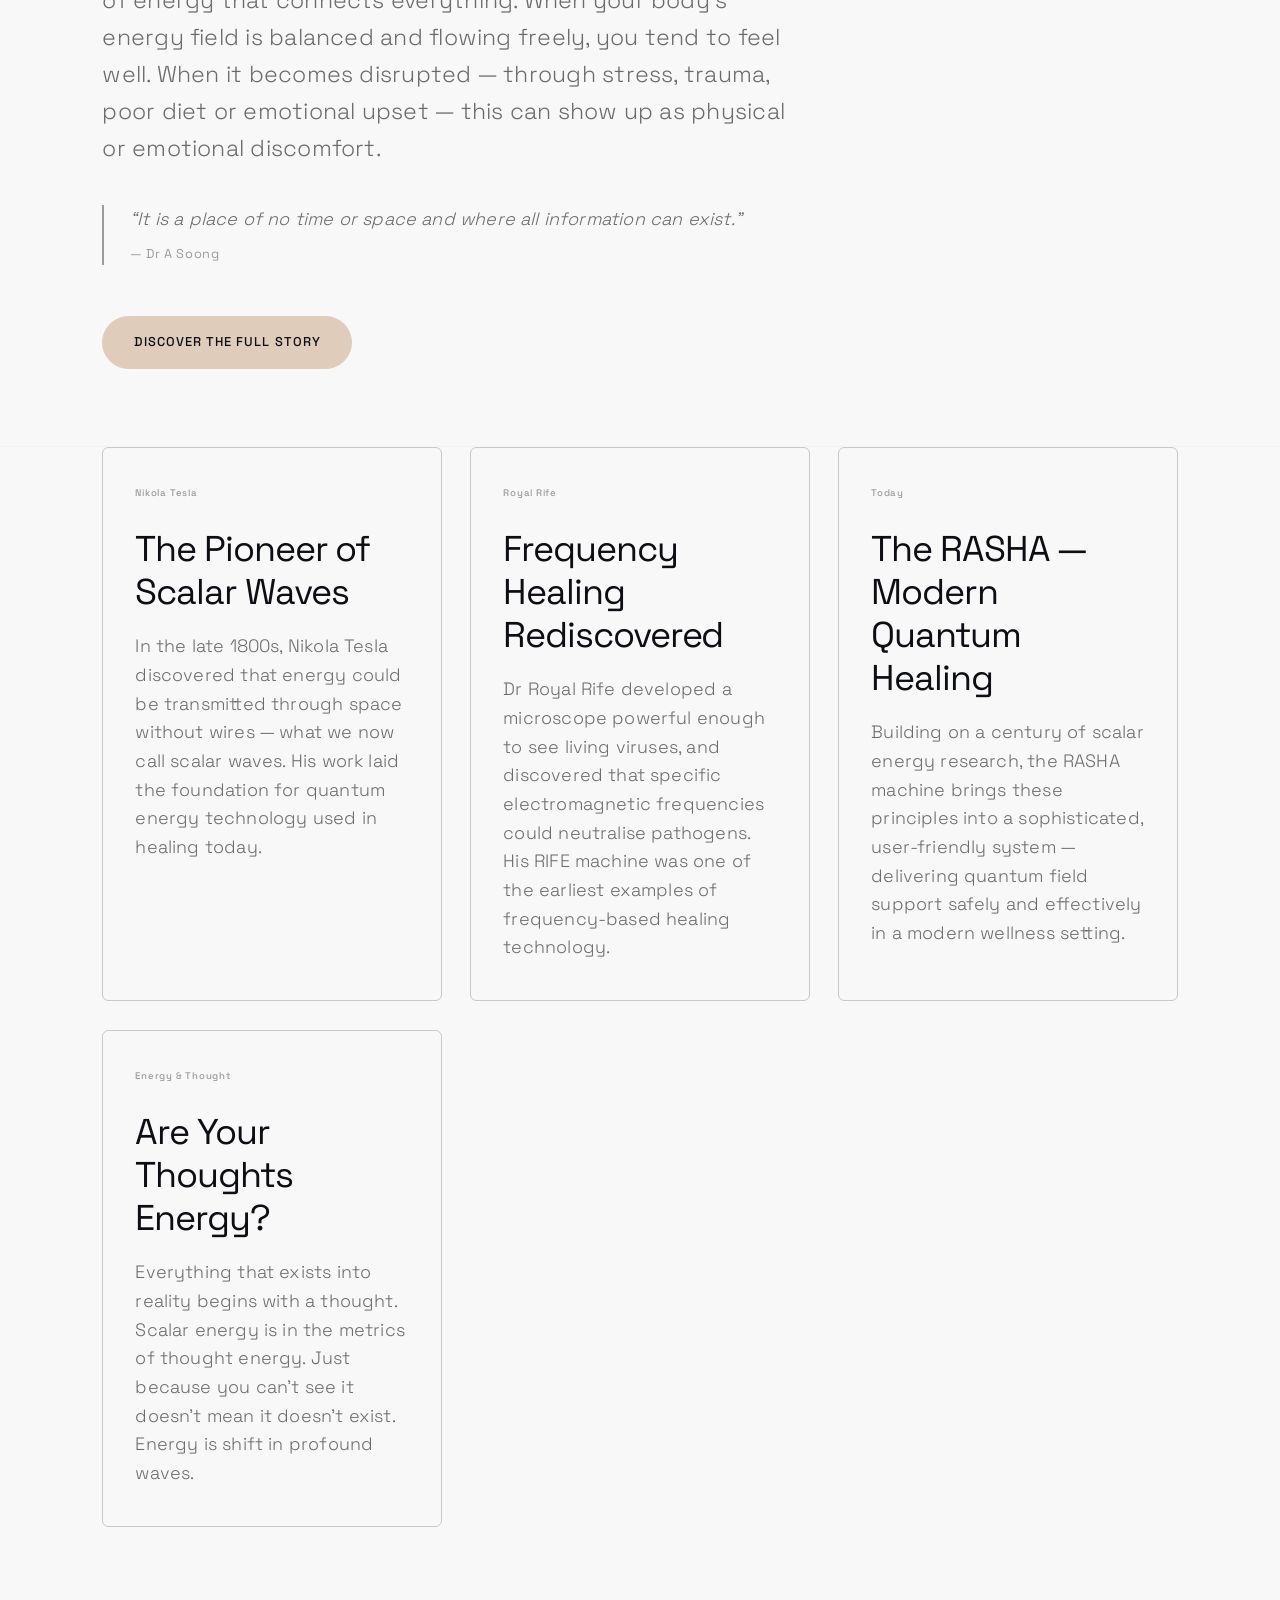
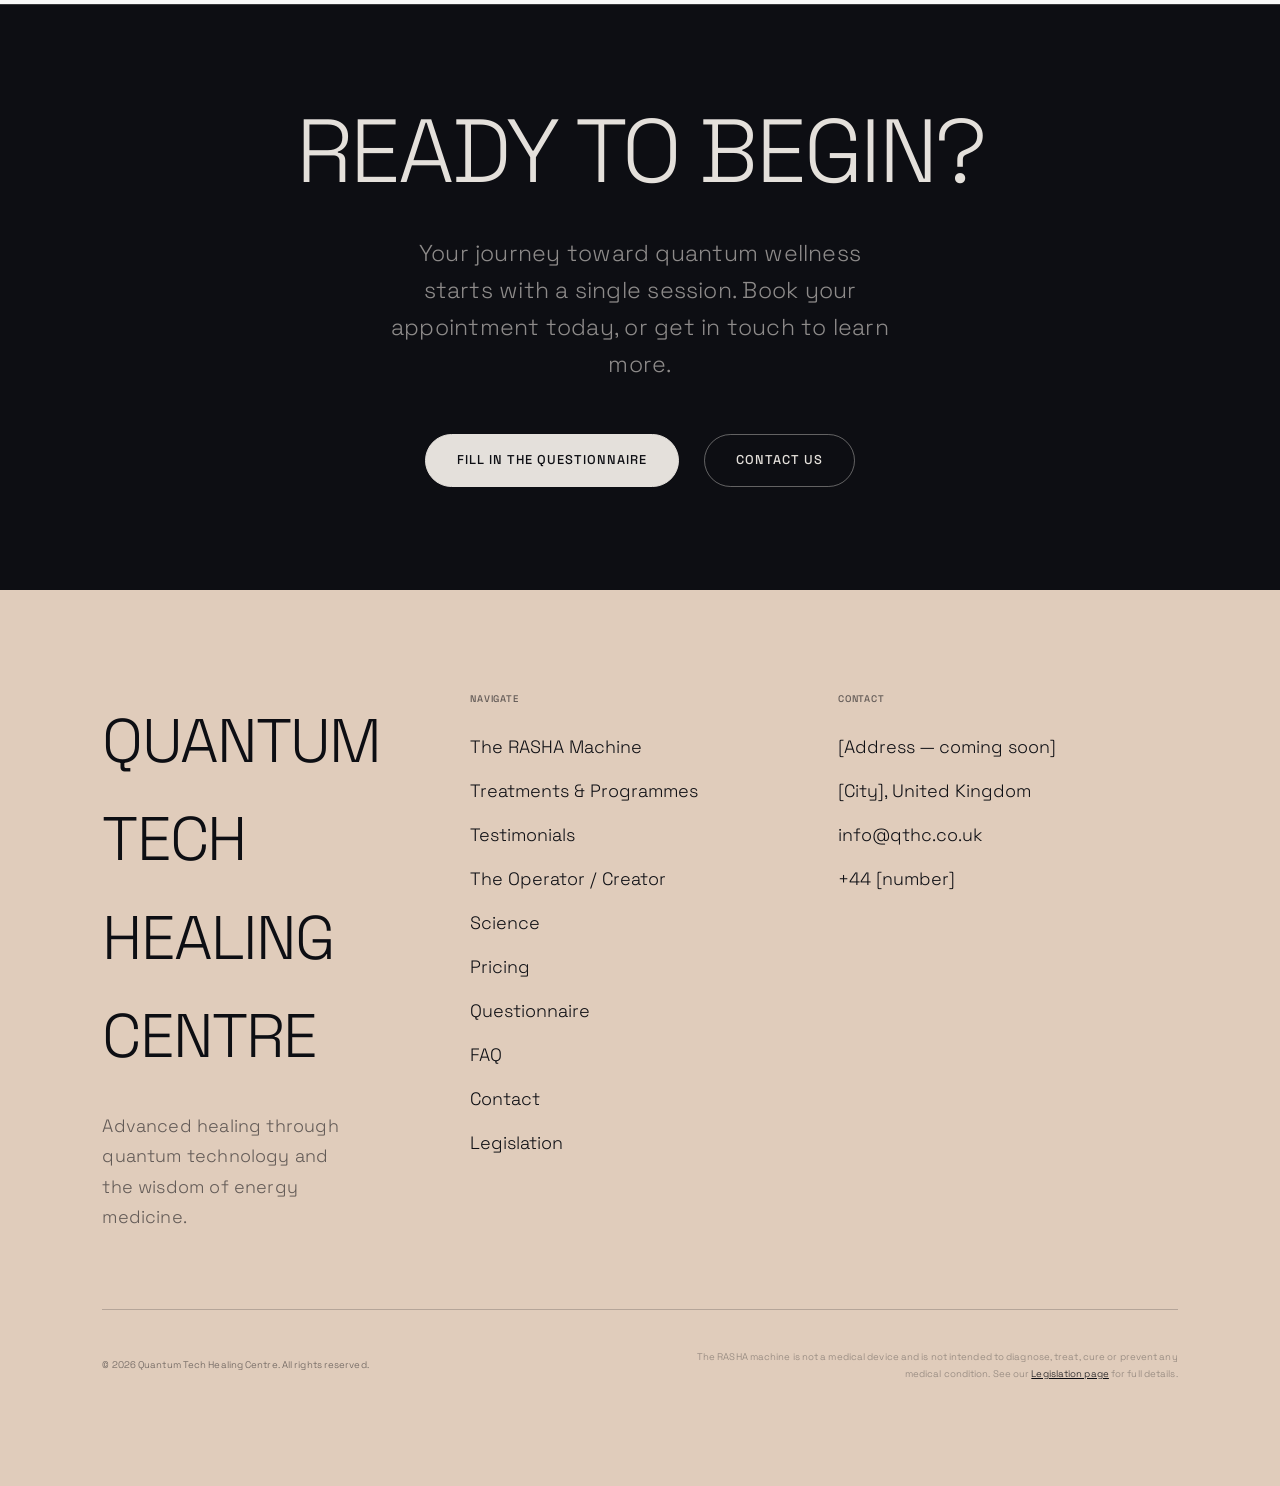
==== commit f9780030: "5 site-wide updates: merge Treatments+Programmes, gold cards, teaser size, operator text, science cl" ====
--- a/Quantum Tech/site/index.html
+++ b/Quantum Tech/site/index.html
@@ -472,8 +472,7 @@
       <a href="index.html" class="nav-logo">QTHC</a>
       <ul class="nav-links" role="list">
         <li><a href="rasha.html" class="nav-link">The RASHA</a></li>
-        <li><a href="treatments.html" class="nav-link">Treatments</a></li>
-        <li><a href="programmes.html" class="nav-link">Programmes</a></li>
+        <li><a href="treatments.html" class="nav-link">Treatments &amp; Programmes</a></li>
         <li><a href="testimonials.html" class="nav-link">Testimonials</a></li>
         <li><a href="operator.html" class="nav-link">The Operator / Creator</a></li>
         <li><a href="science.html" class="nav-link">Science</a></li>
@@ -490,8 +489,7 @@
   <!-- Mobile overlay menu -->
   <div class="nav-overlay" role="dialog" aria-label="Mobile navigation">
     <a href="rasha.html" class="overlay-link">The RASHA</a>
-    <a href="treatments.html" class="overlay-link">Treatments</a>
-    <a href="programmes.html" class="overlay-link">Programmes</a>
+    <a href="treatments.html" class="overlay-link">Treatments &amp; Programmes</a>
     <a href="testimonials.html" class="overlay-link">Testimonials</a>
     <a href="operator.html" class="overlay-link">The Operator / Creator</a>
     <a href="science.html" class="overlay-link">Science</a>
@@ -859,8 +857,7 @@
         <p class="footer-col-title">Navigate</p>
         <ul class="footer-links">
           <li><a href="rasha.html" class="footer-link">The RASHA Machine</a></li>
-          <li><a href="treatments.html" class="footer-link">Treatments</a></li>
-          <li><a href="programmes.html" class="footer-link">Programmes</a></li>
+          <li><a href="treatments.html" class="footer-link">Treatments &amp; Programmes</a></li>
           <li><a href="testimonials.html" class="footer-link">Testimonials</a></li>
           <li><a href="operator.html" class="footer-link">The Operator / Creator</a></li>
           <li><a href="science.html" class="footer-link">Science</a></li>
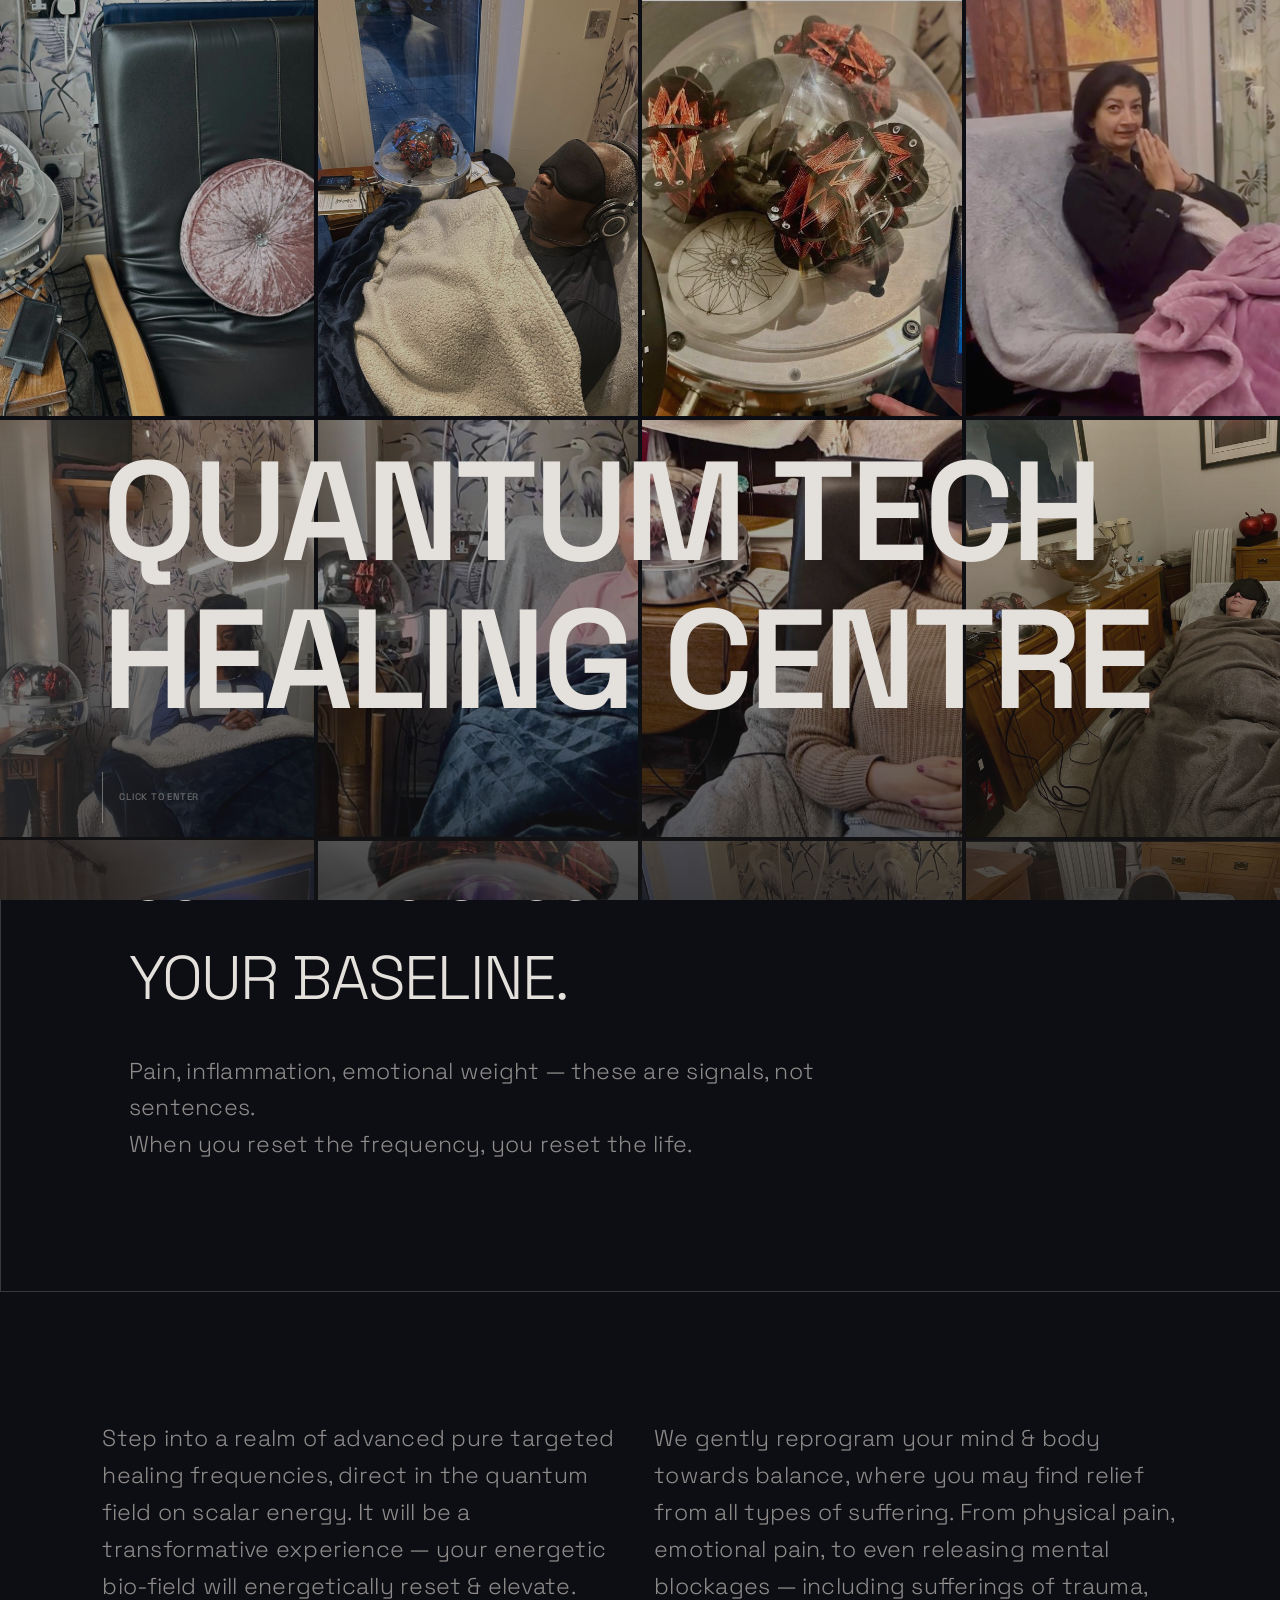
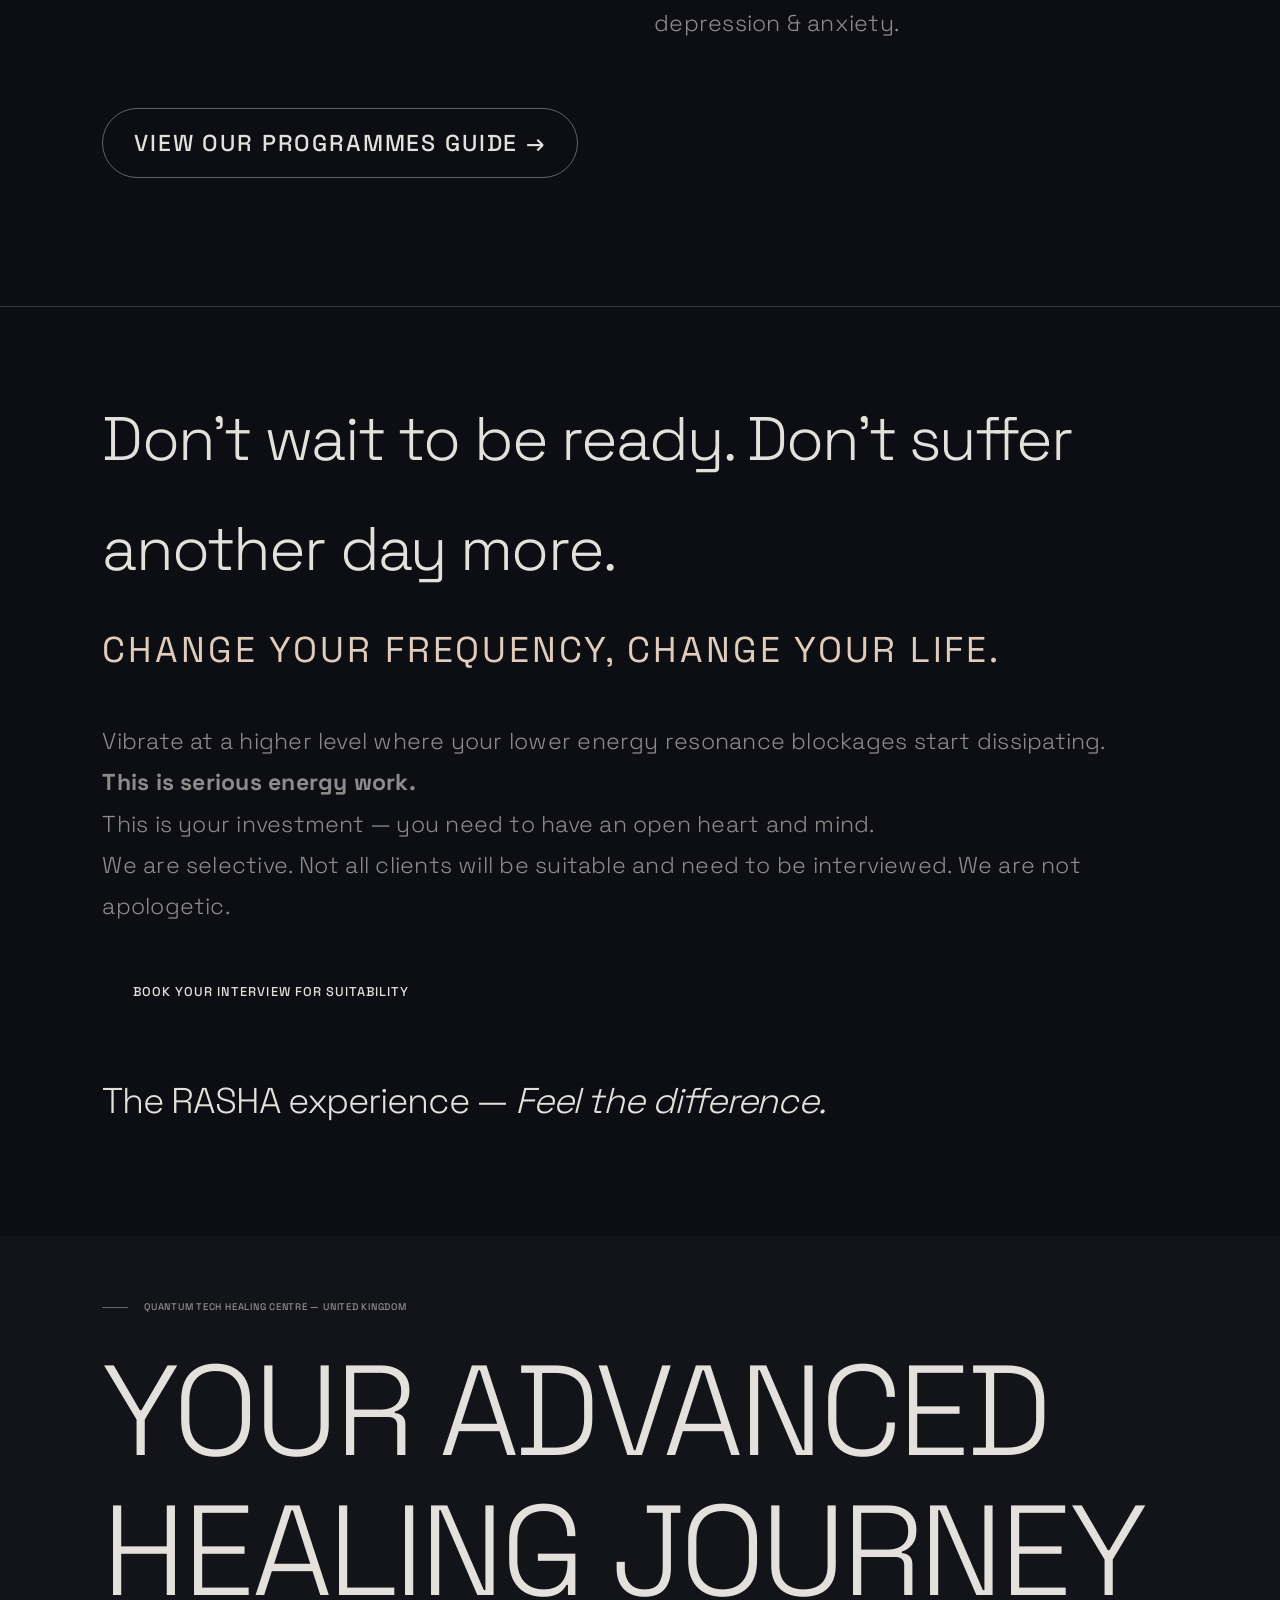
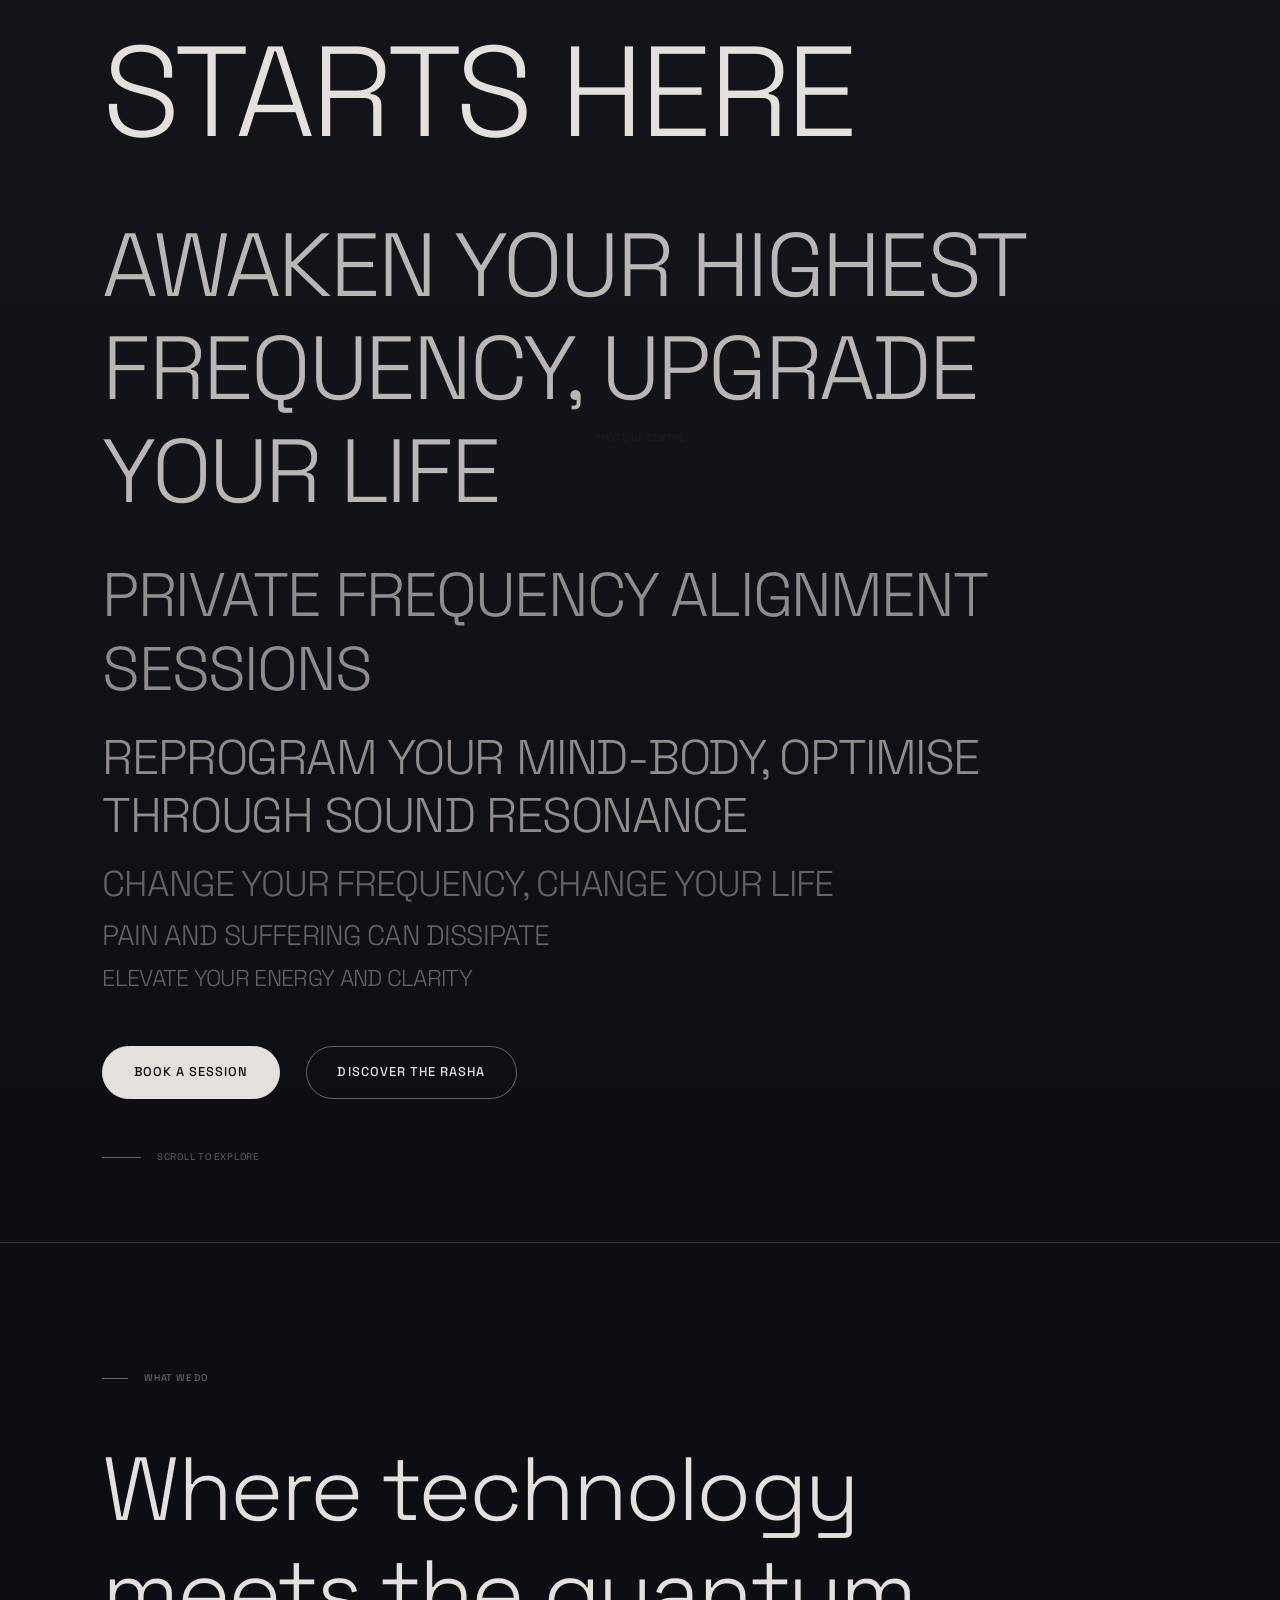
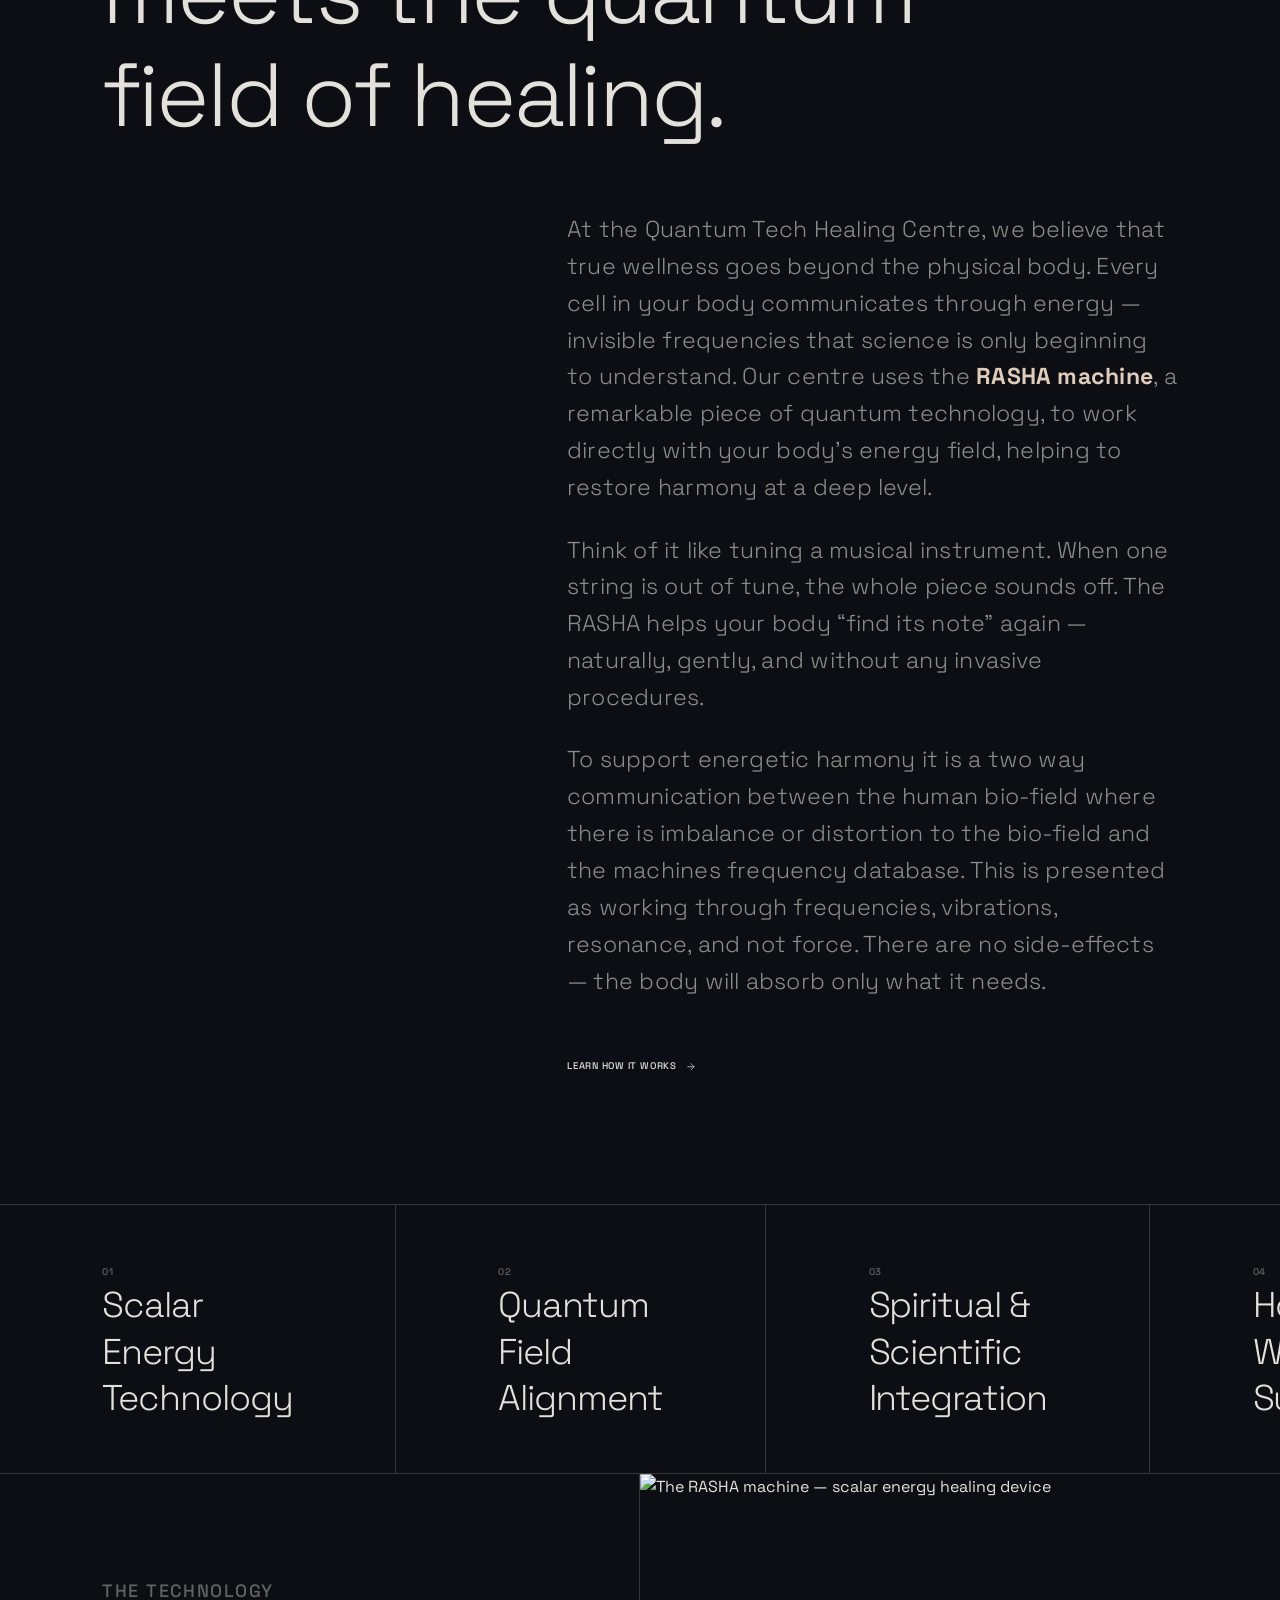
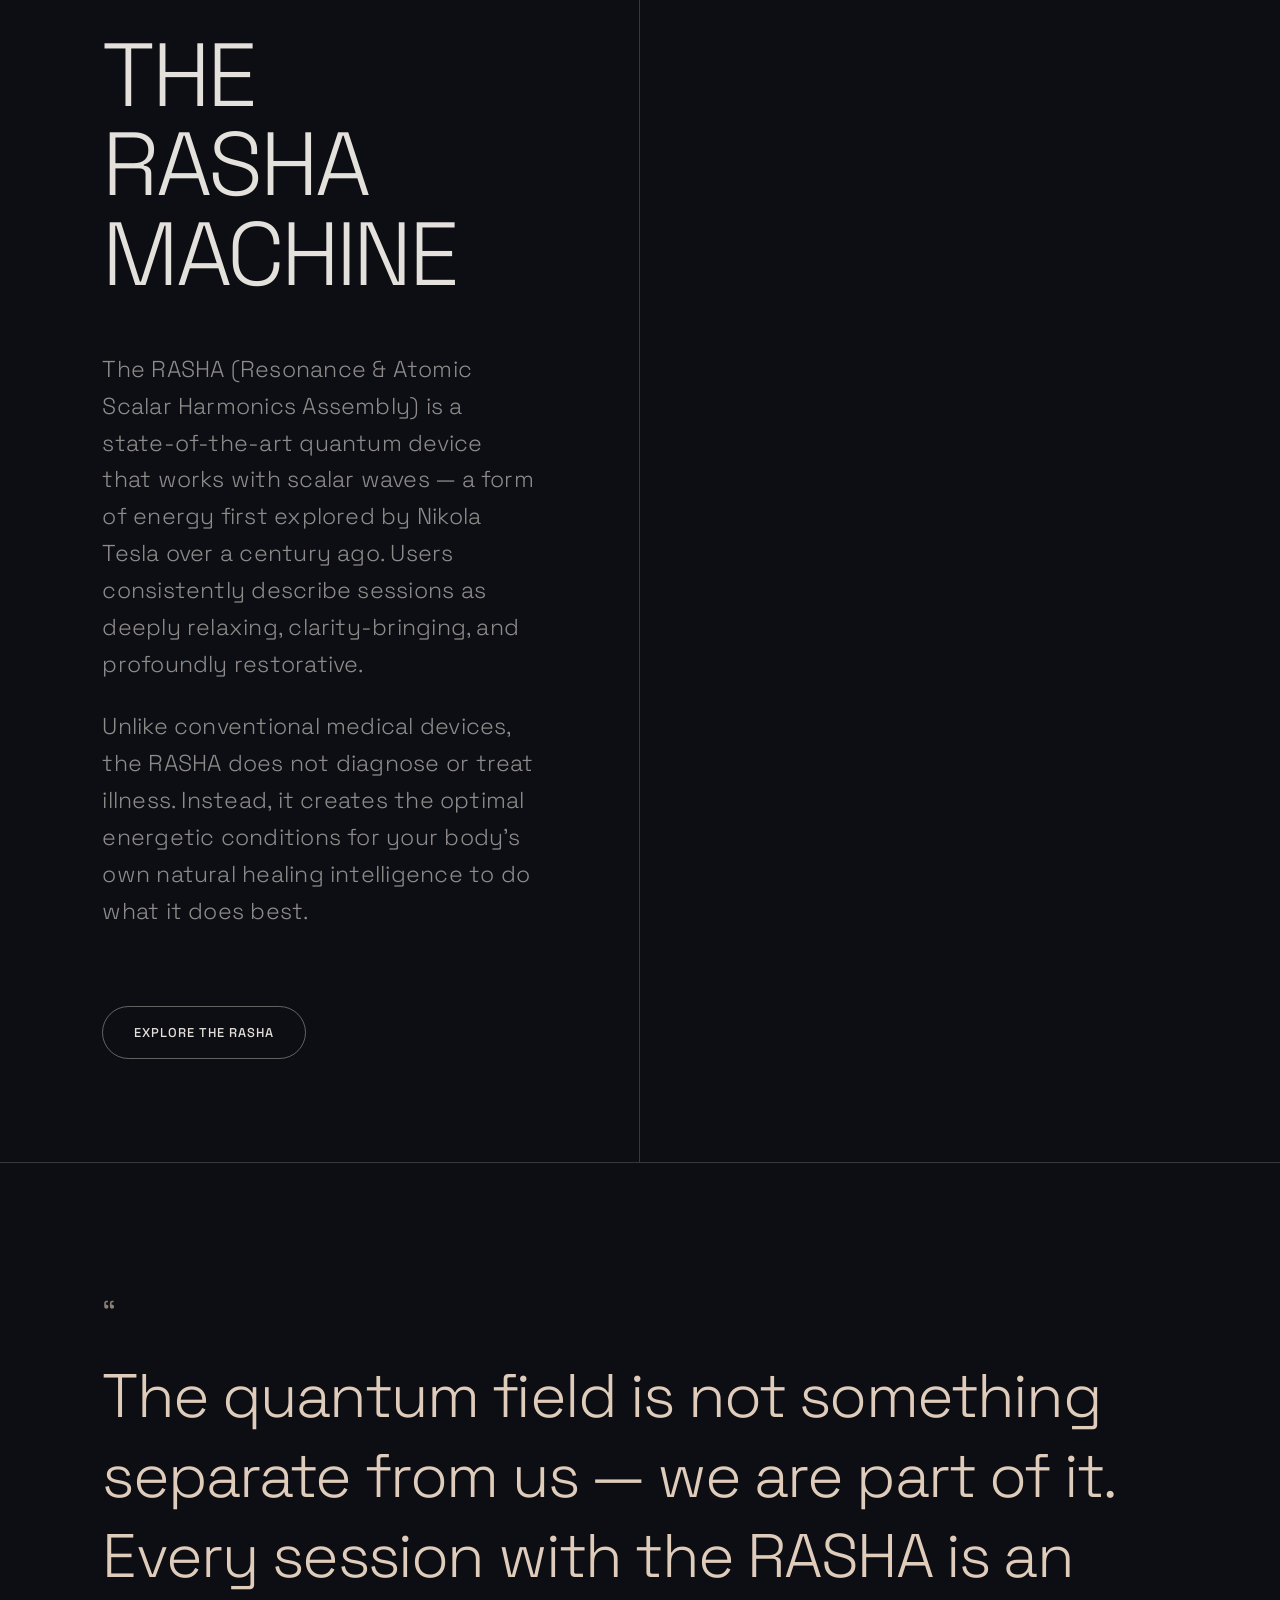
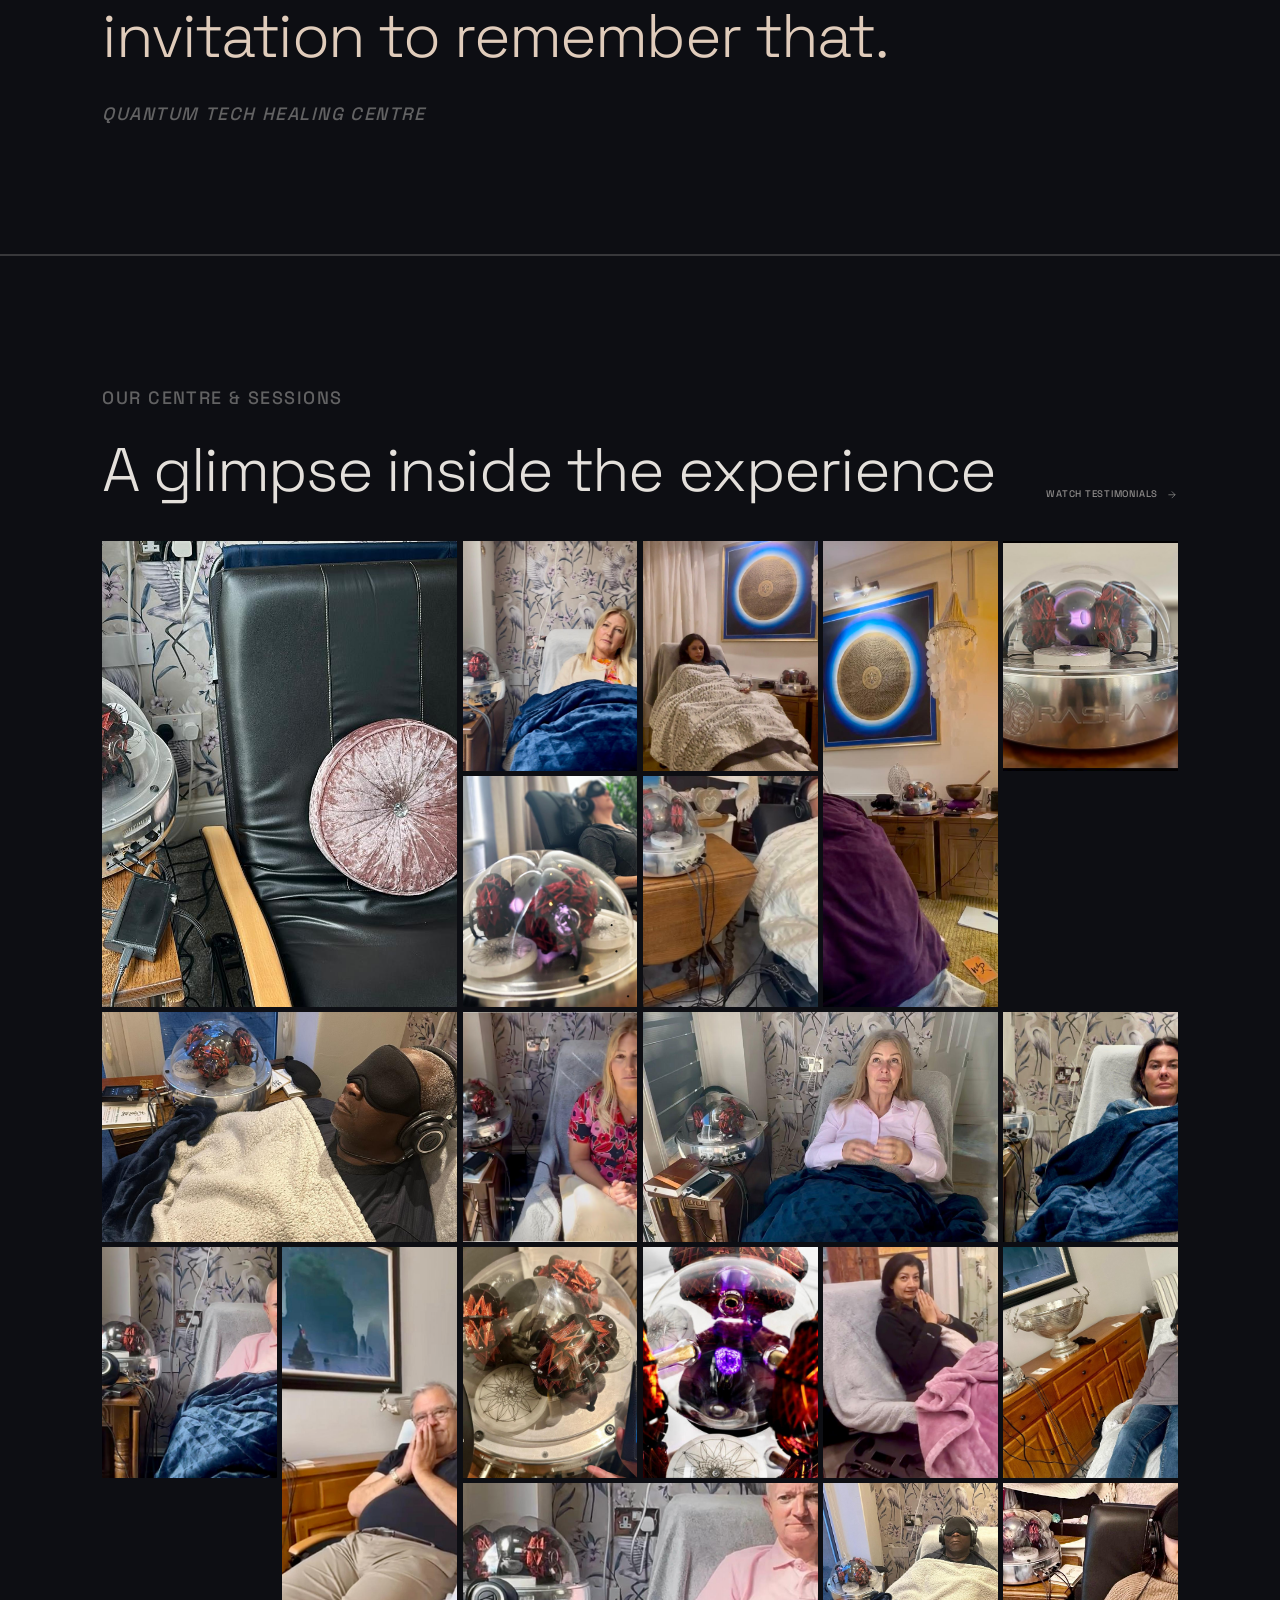
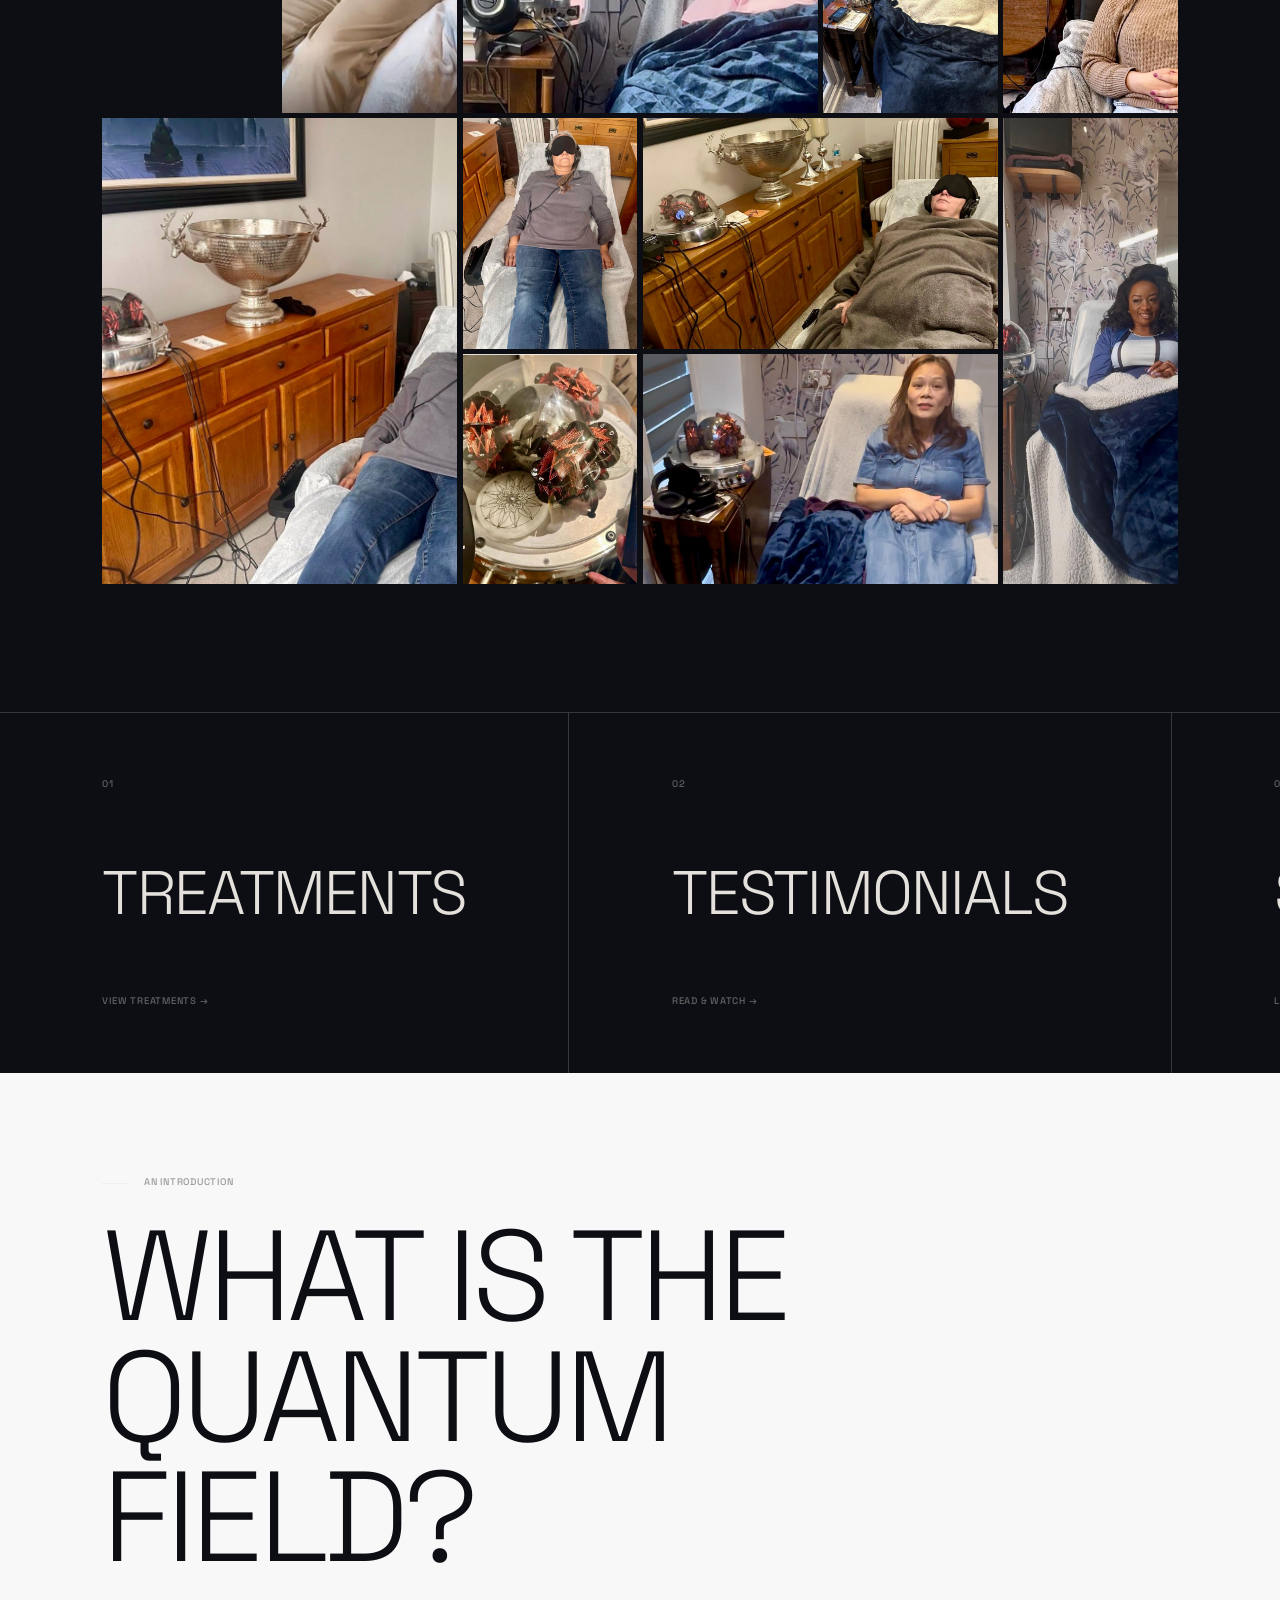
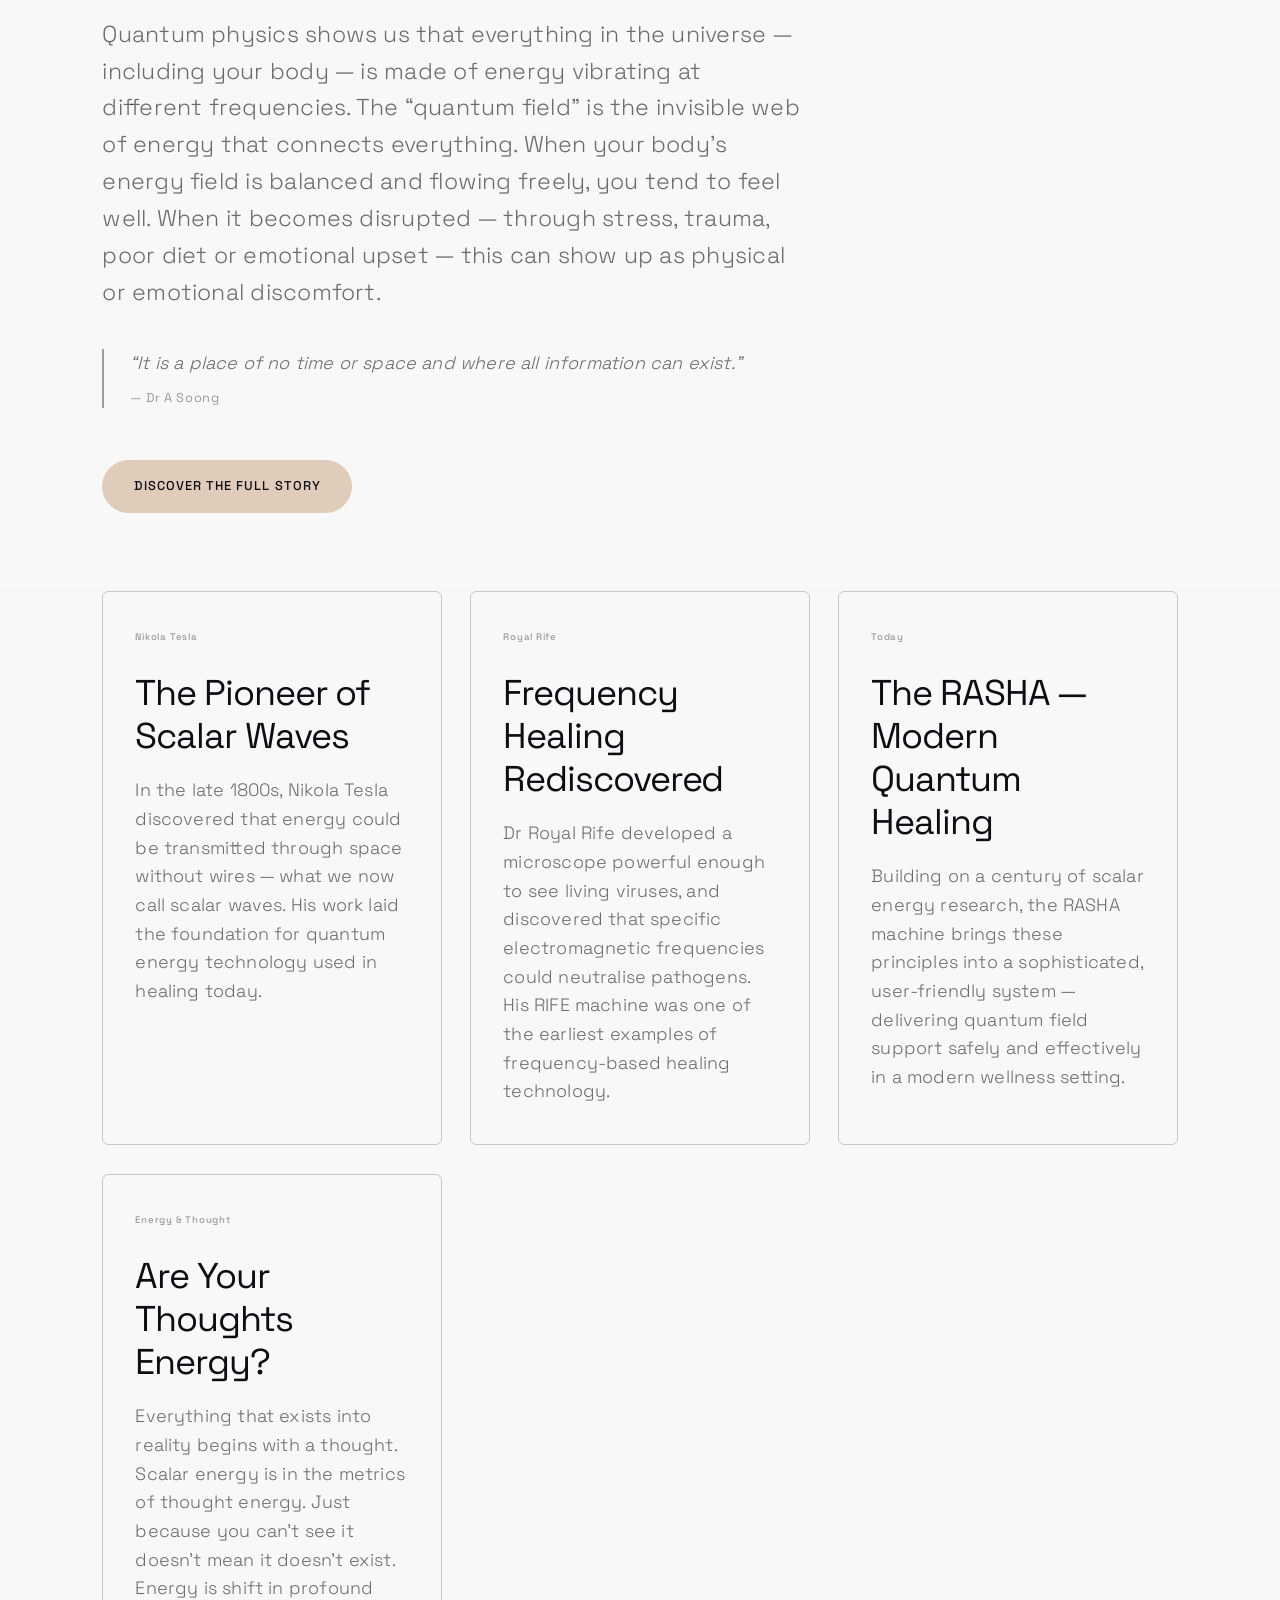
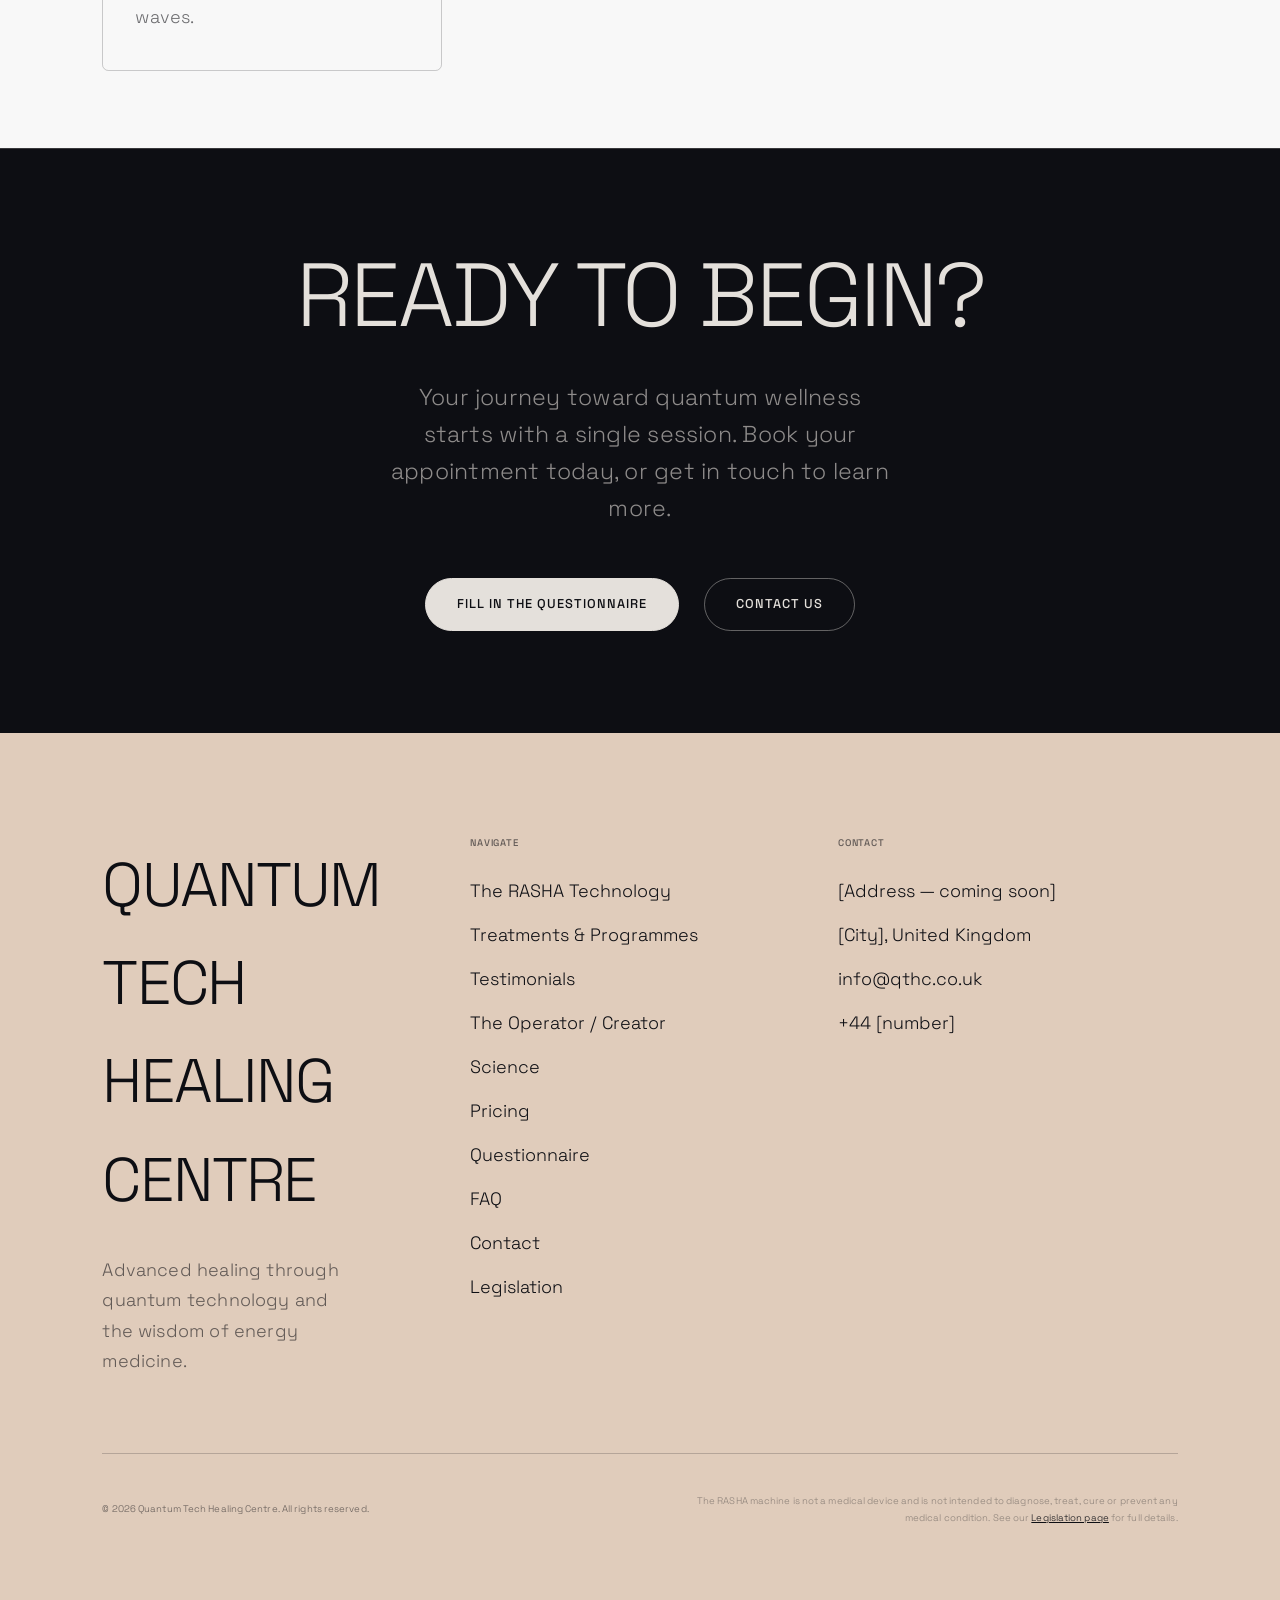
==== commit 9672d645: "4 updates: pricing page rebuilt, landing box centred, contact page overhauled, RASHA Technology rena" ====
--- a/Quantum Tech/site/index.html
+++ b/Quantum Tech/site/index.html
@@ -304,7 +304,7 @@
     .impact-cta-btn { font-size: var(--font-body-lg); }
     .impact-closing {
       border-top: 1px solid var(--color-light-grey-02);
-      padding-top: 6vw;
+      padding: 6vw var(--margin-h) 8vw;
     }
     .impact-closing p {
       font-size: var(--font-body-lg);
@@ -856,7 +856,7 @@
       <div>
         <p class="footer-col-title">Navigate</p>
         <ul class="footer-links">
-          <li><a href="rasha.html" class="footer-link">The RASHA Machine</a></li>
+          <li><a href="rasha.html" class="footer-link">The RASHA Technology</a></li>
           <li><a href="treatments.html" class="footer-link">Treatments &amp; Programmes</a></li>
           <li><a href="testimonials.html" class="footer-link">Testimonials</a></li>
           <li><a href="operator.html" class="footer-link">The Operator / Creator</a></li>
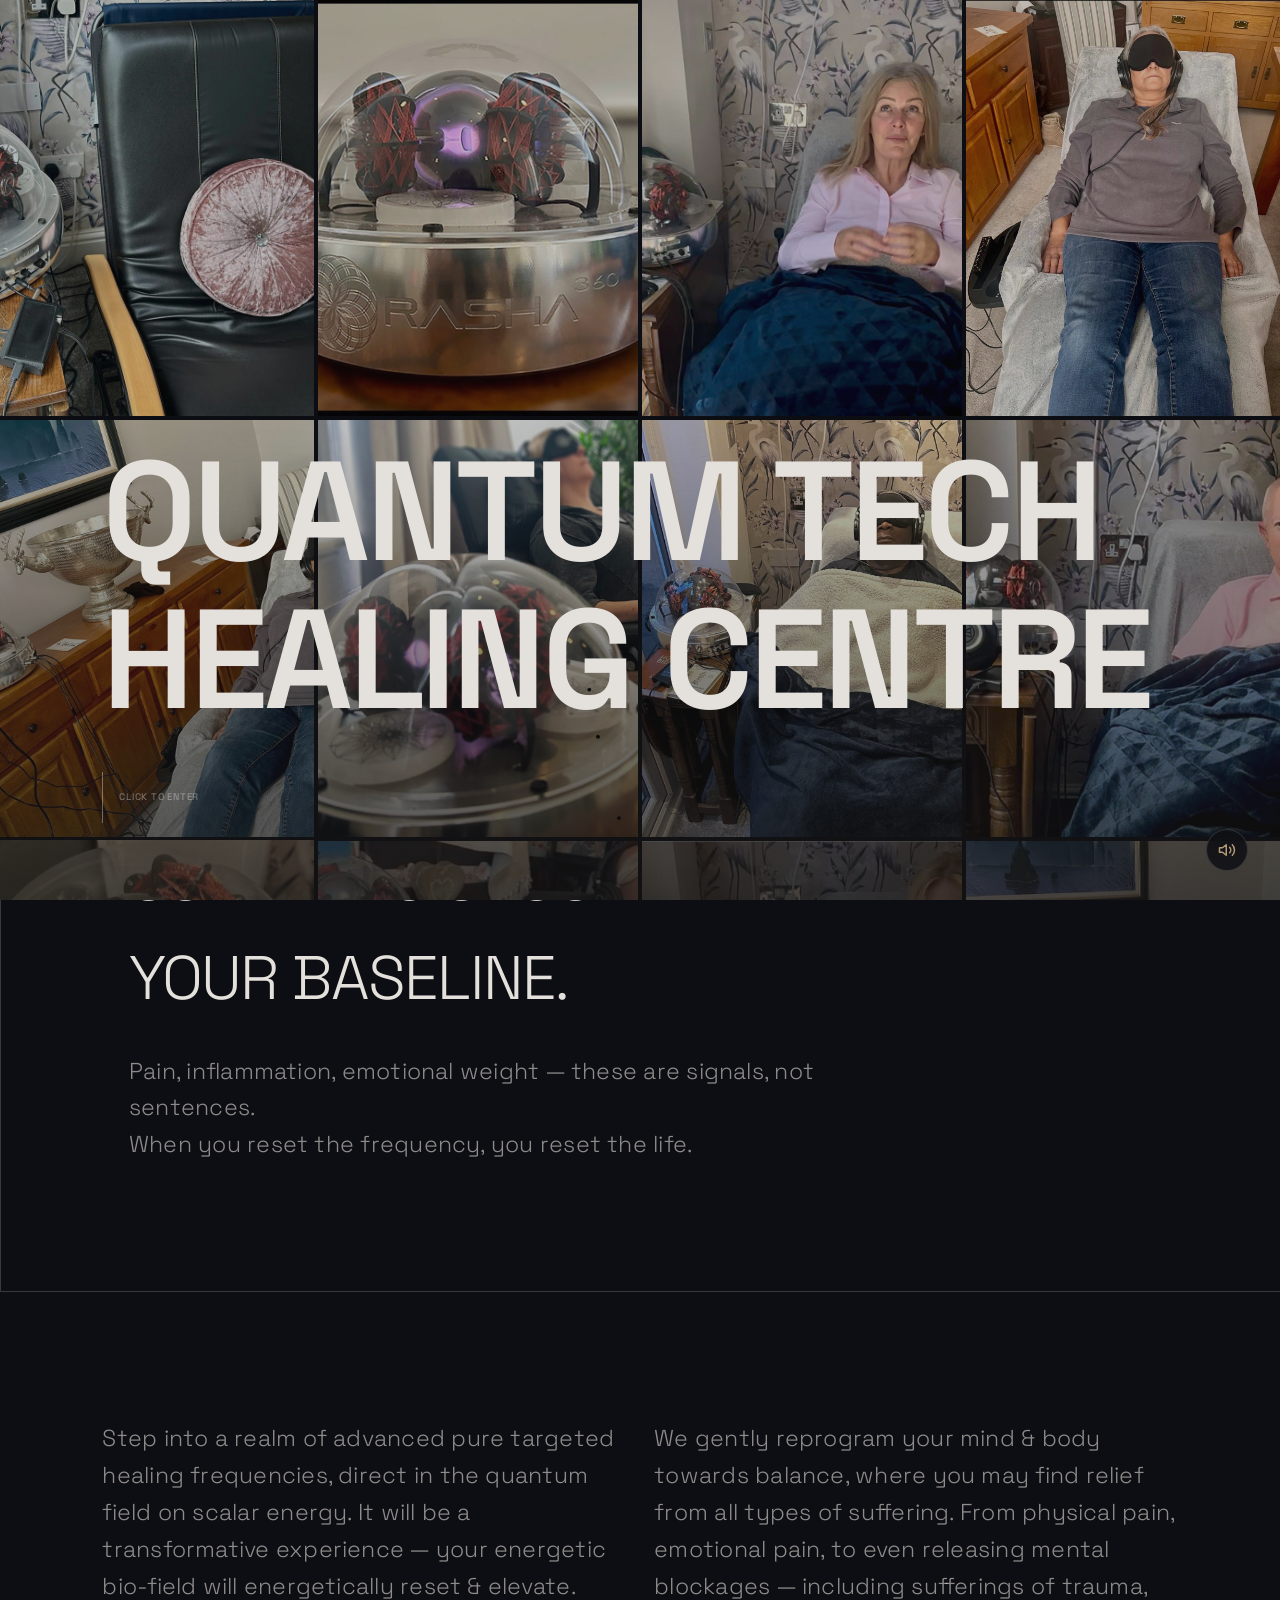
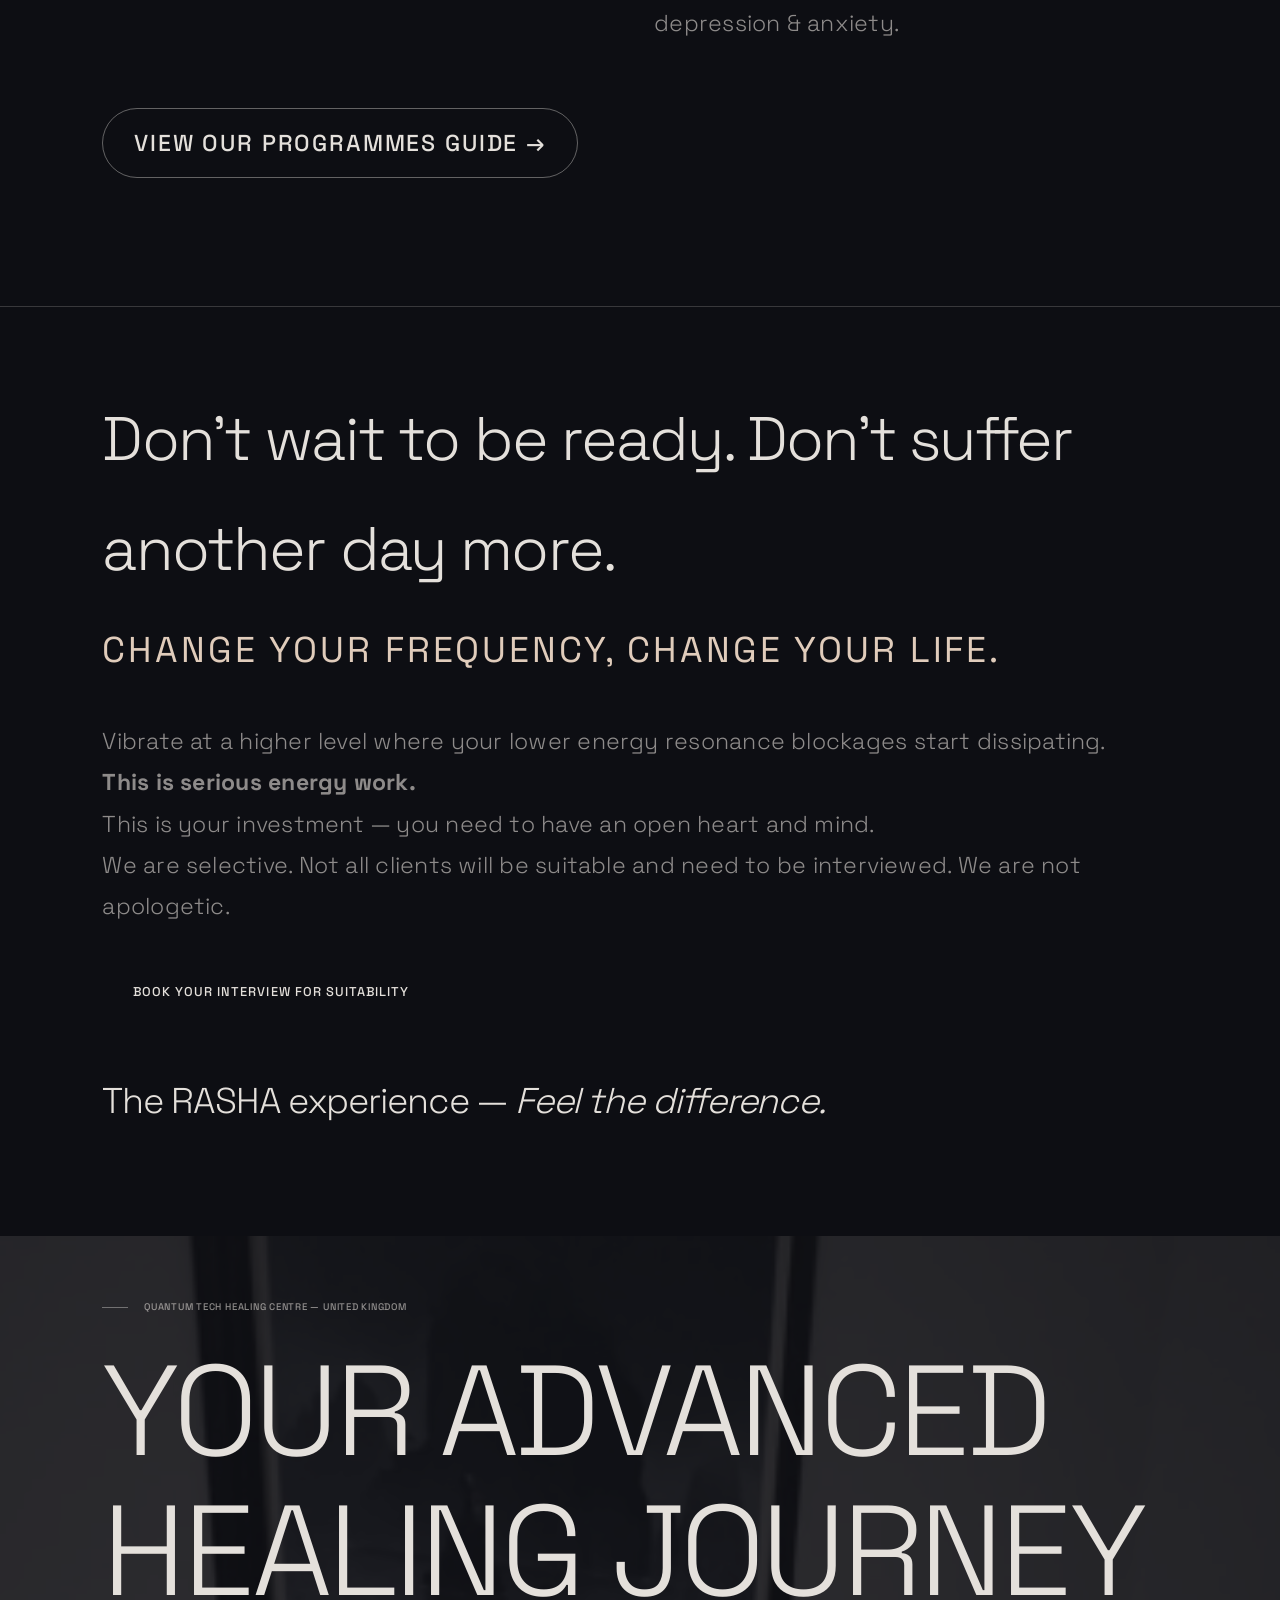
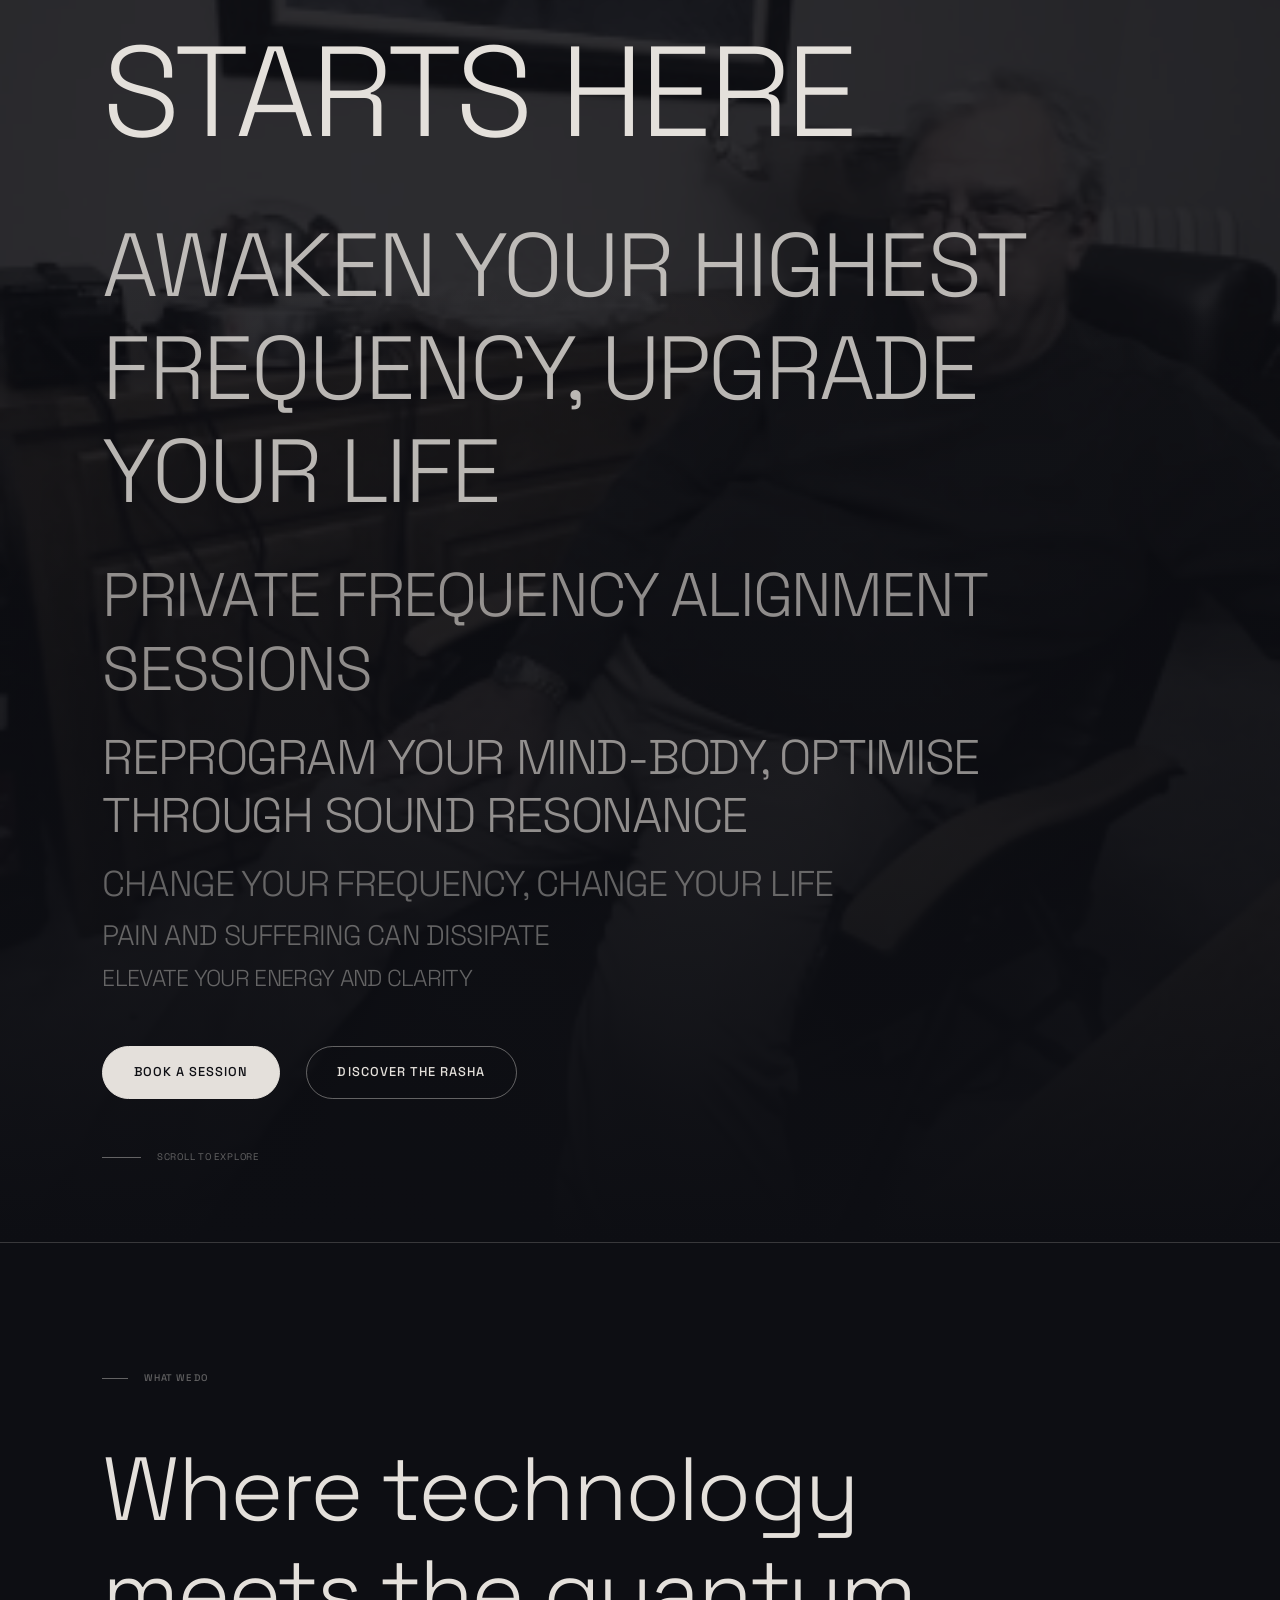
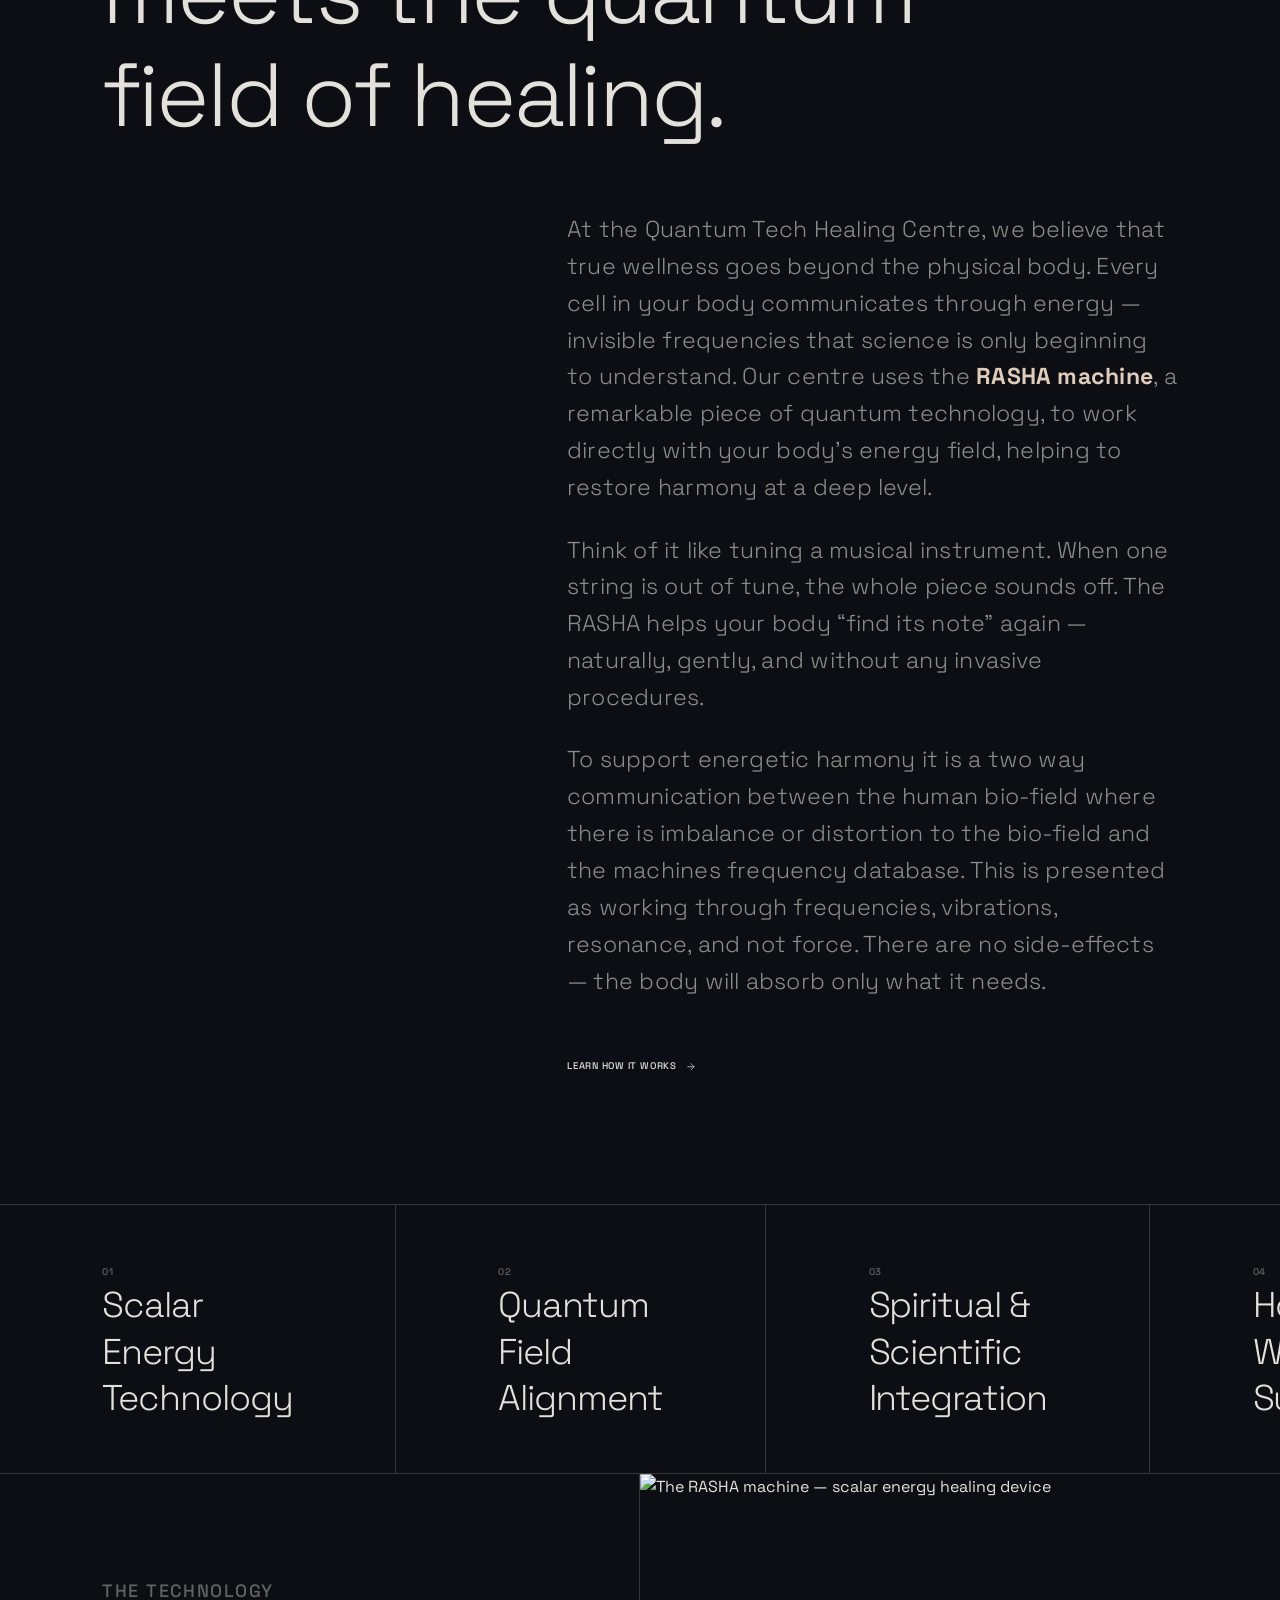
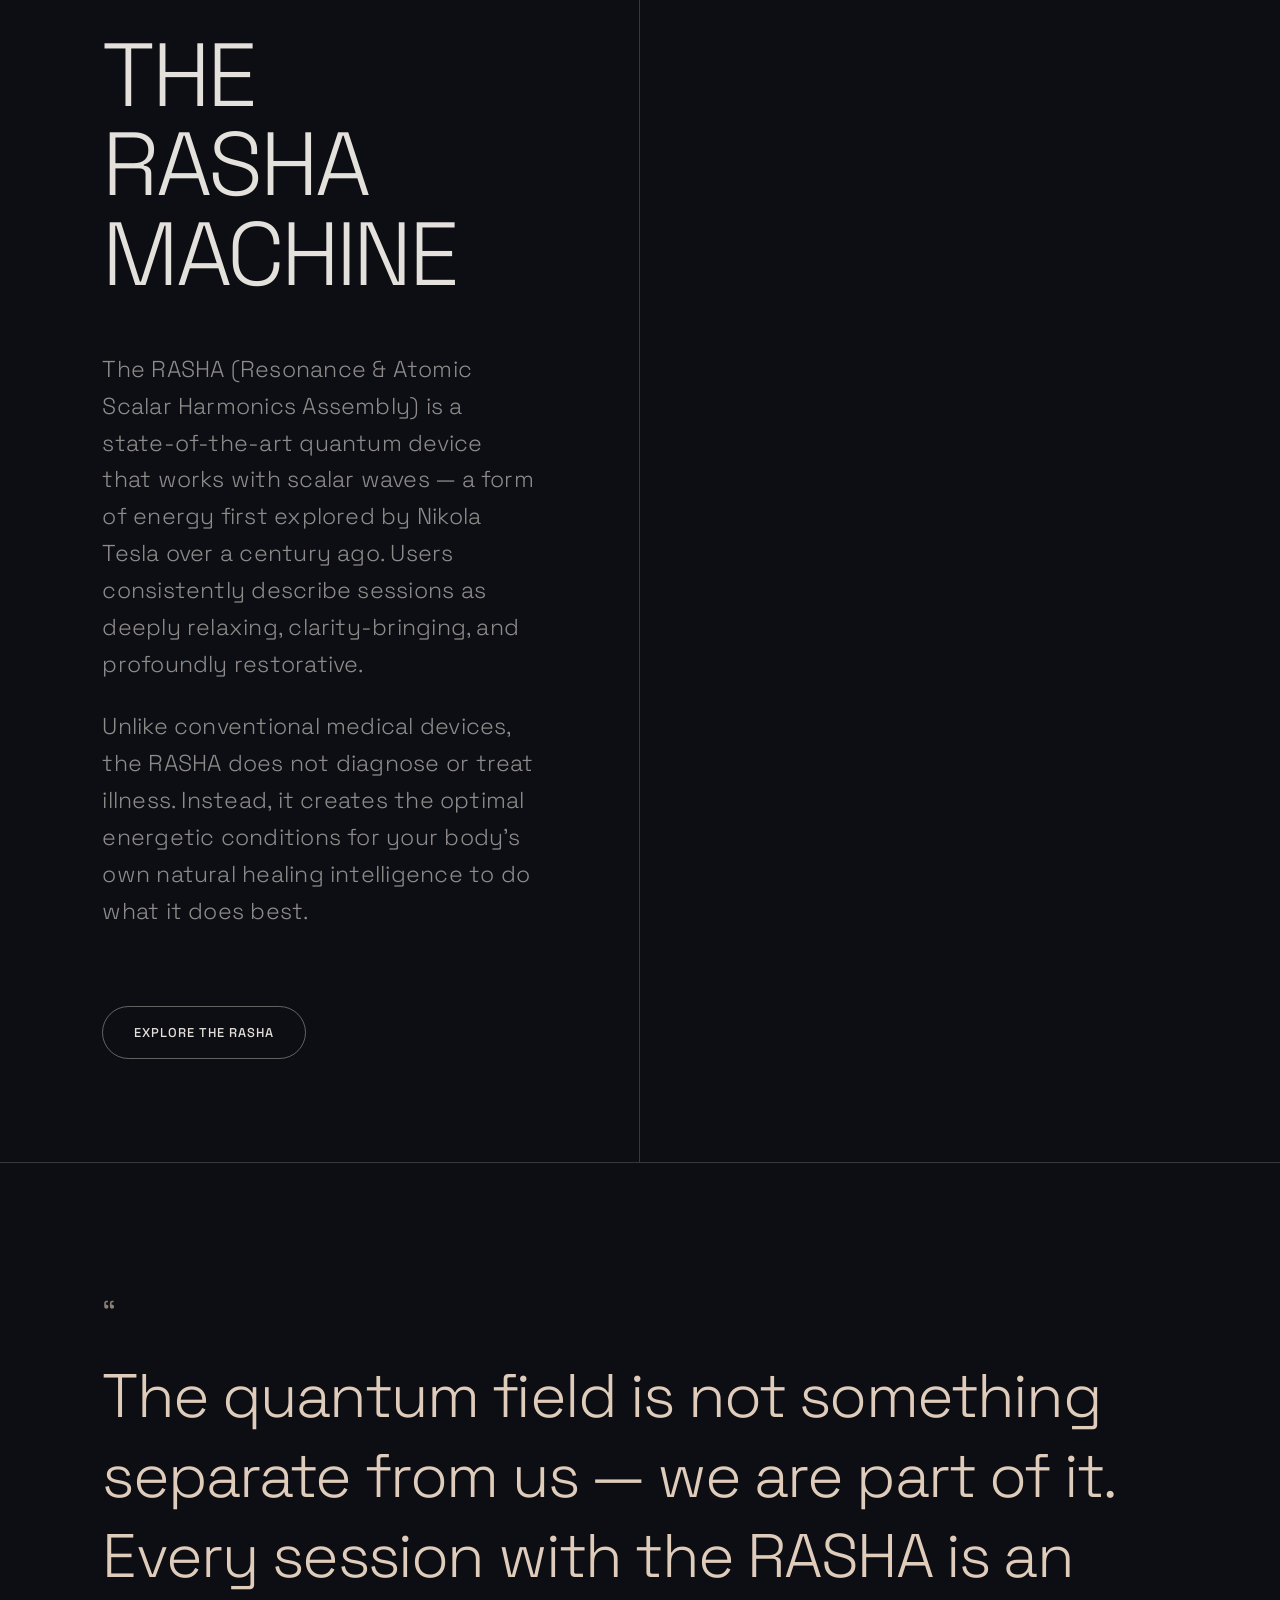
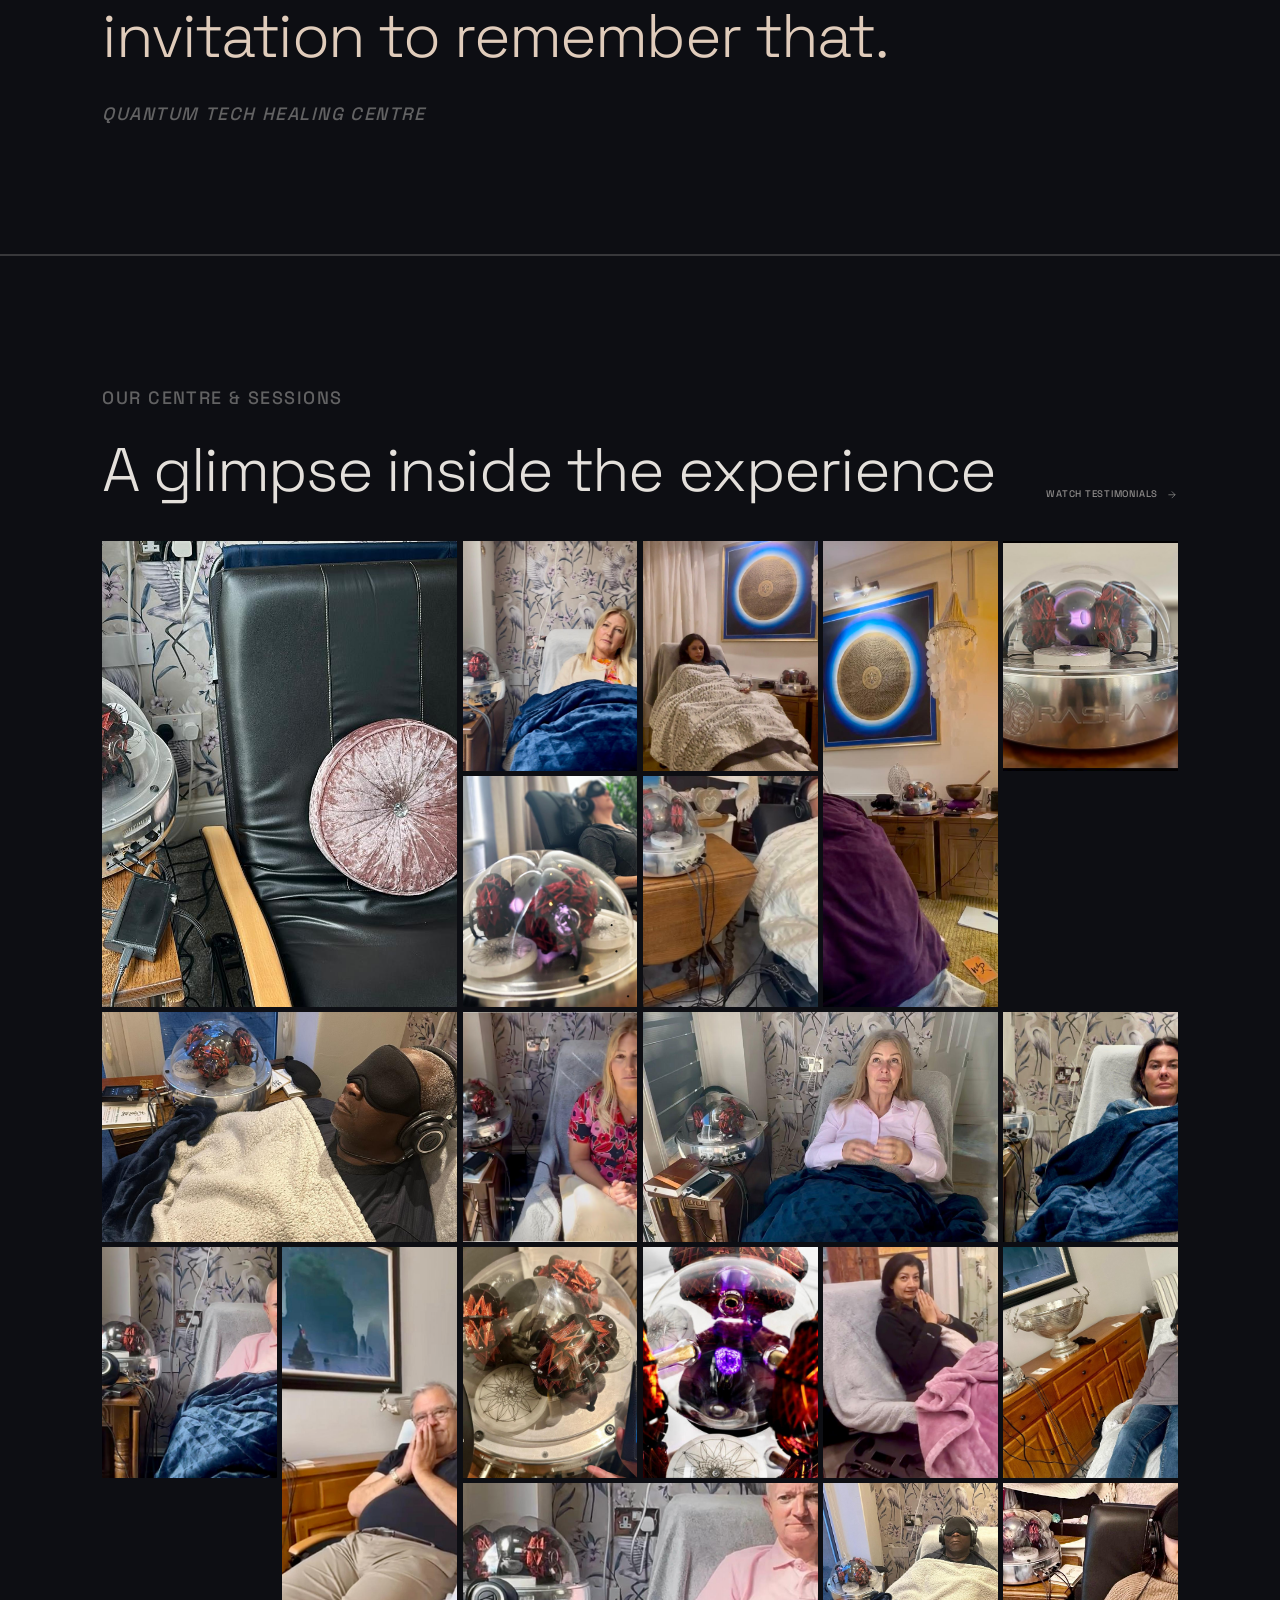
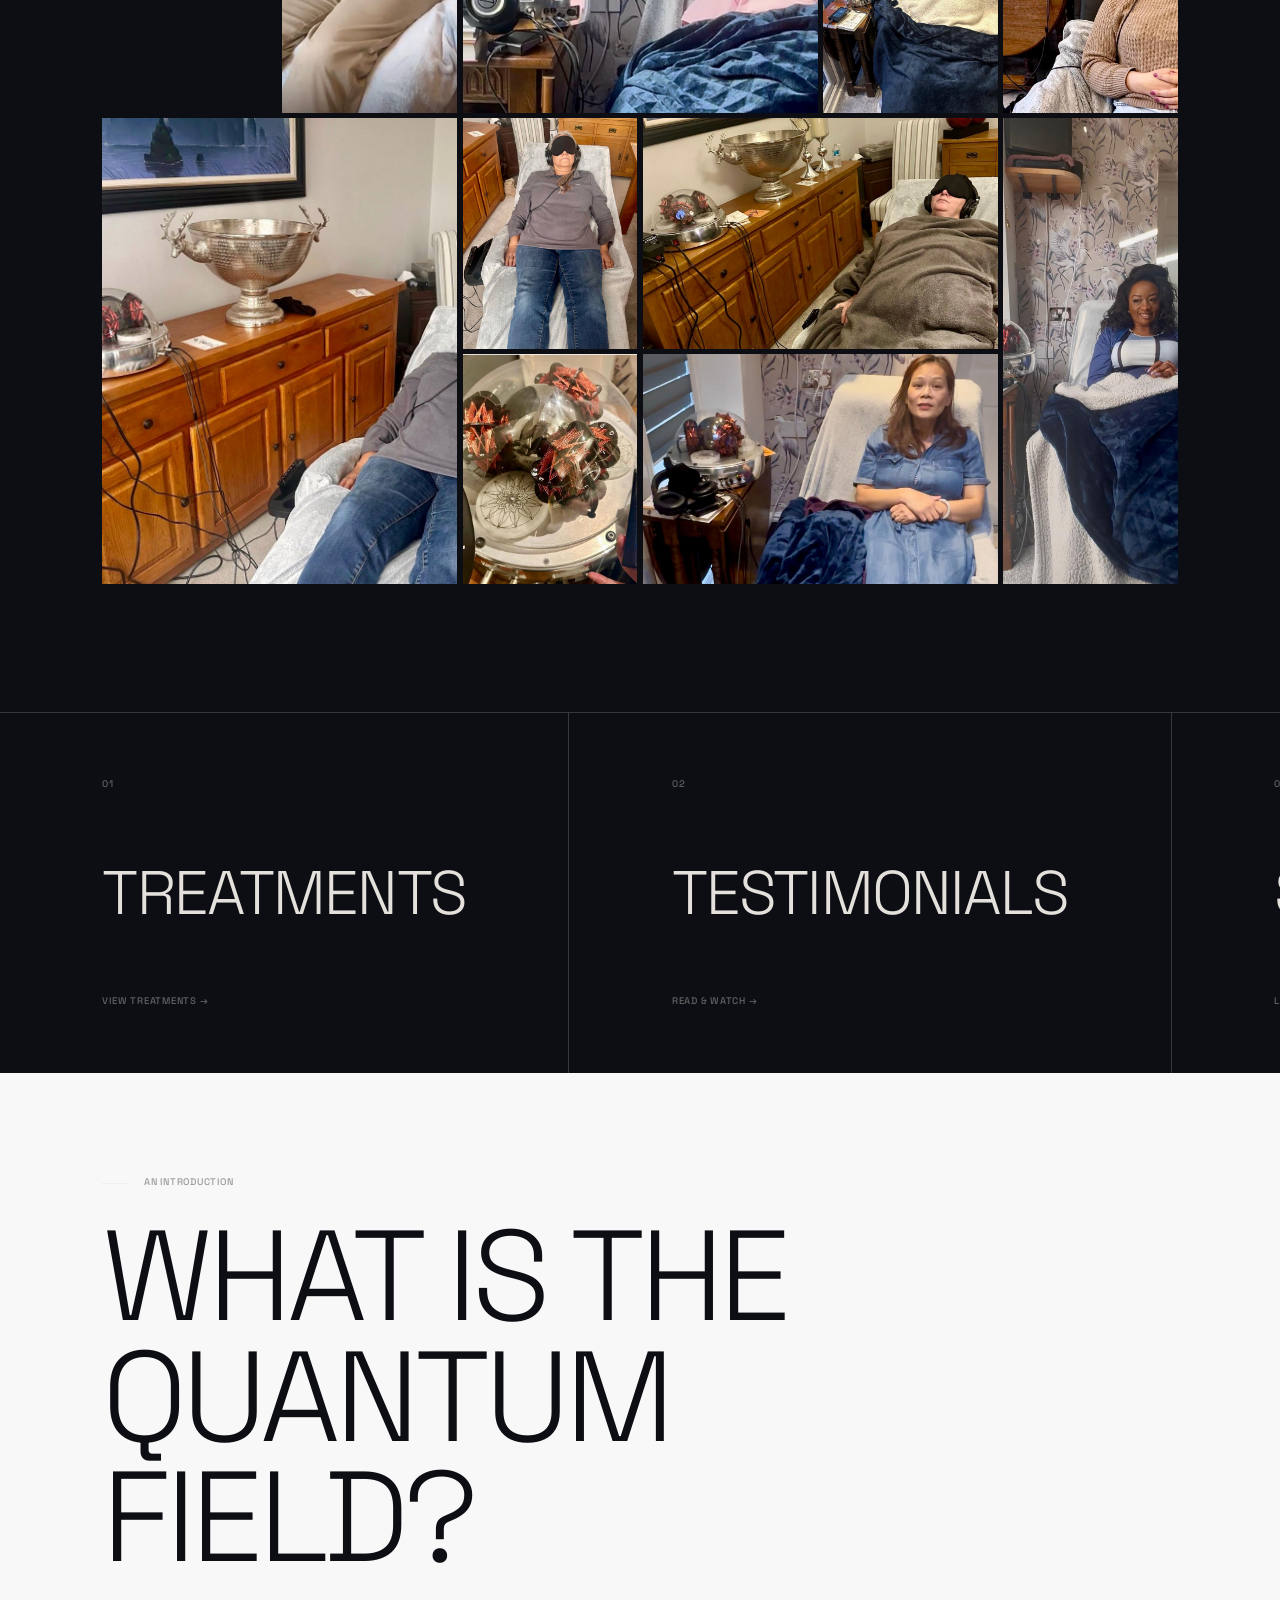
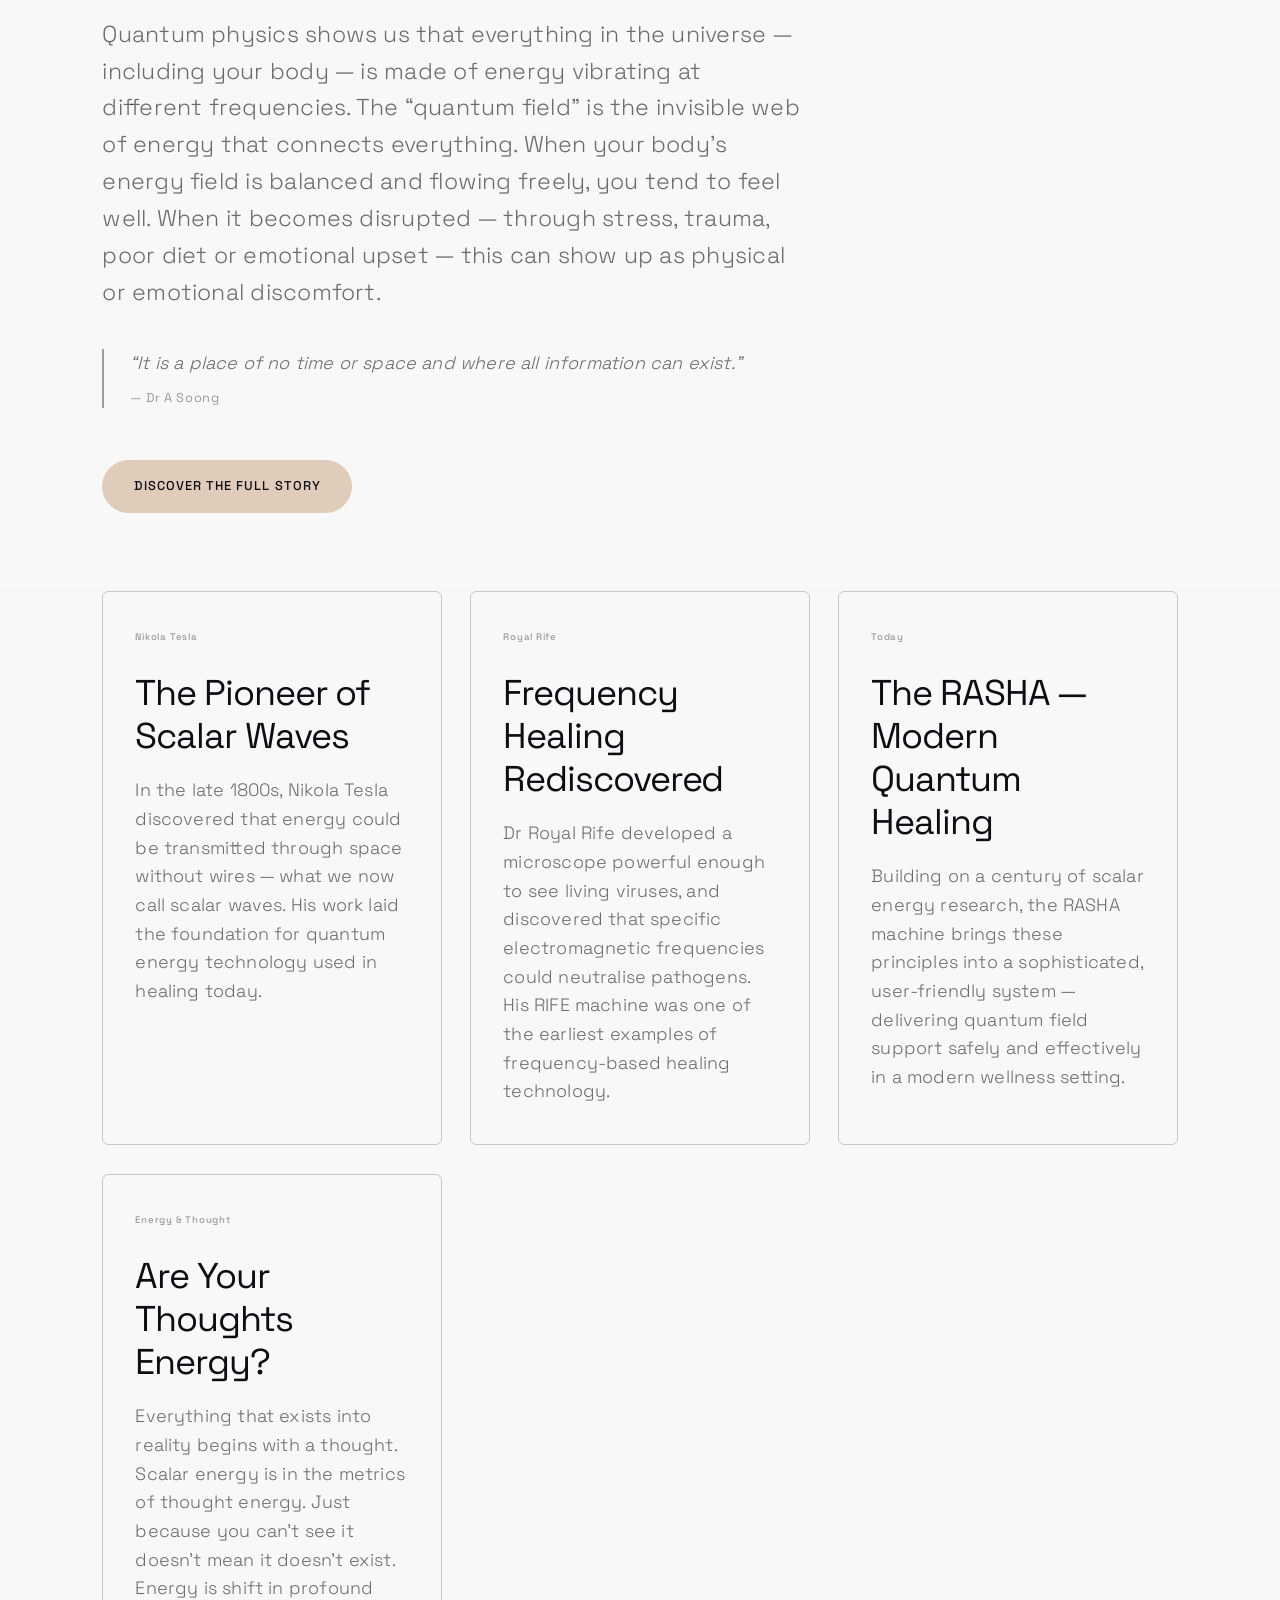
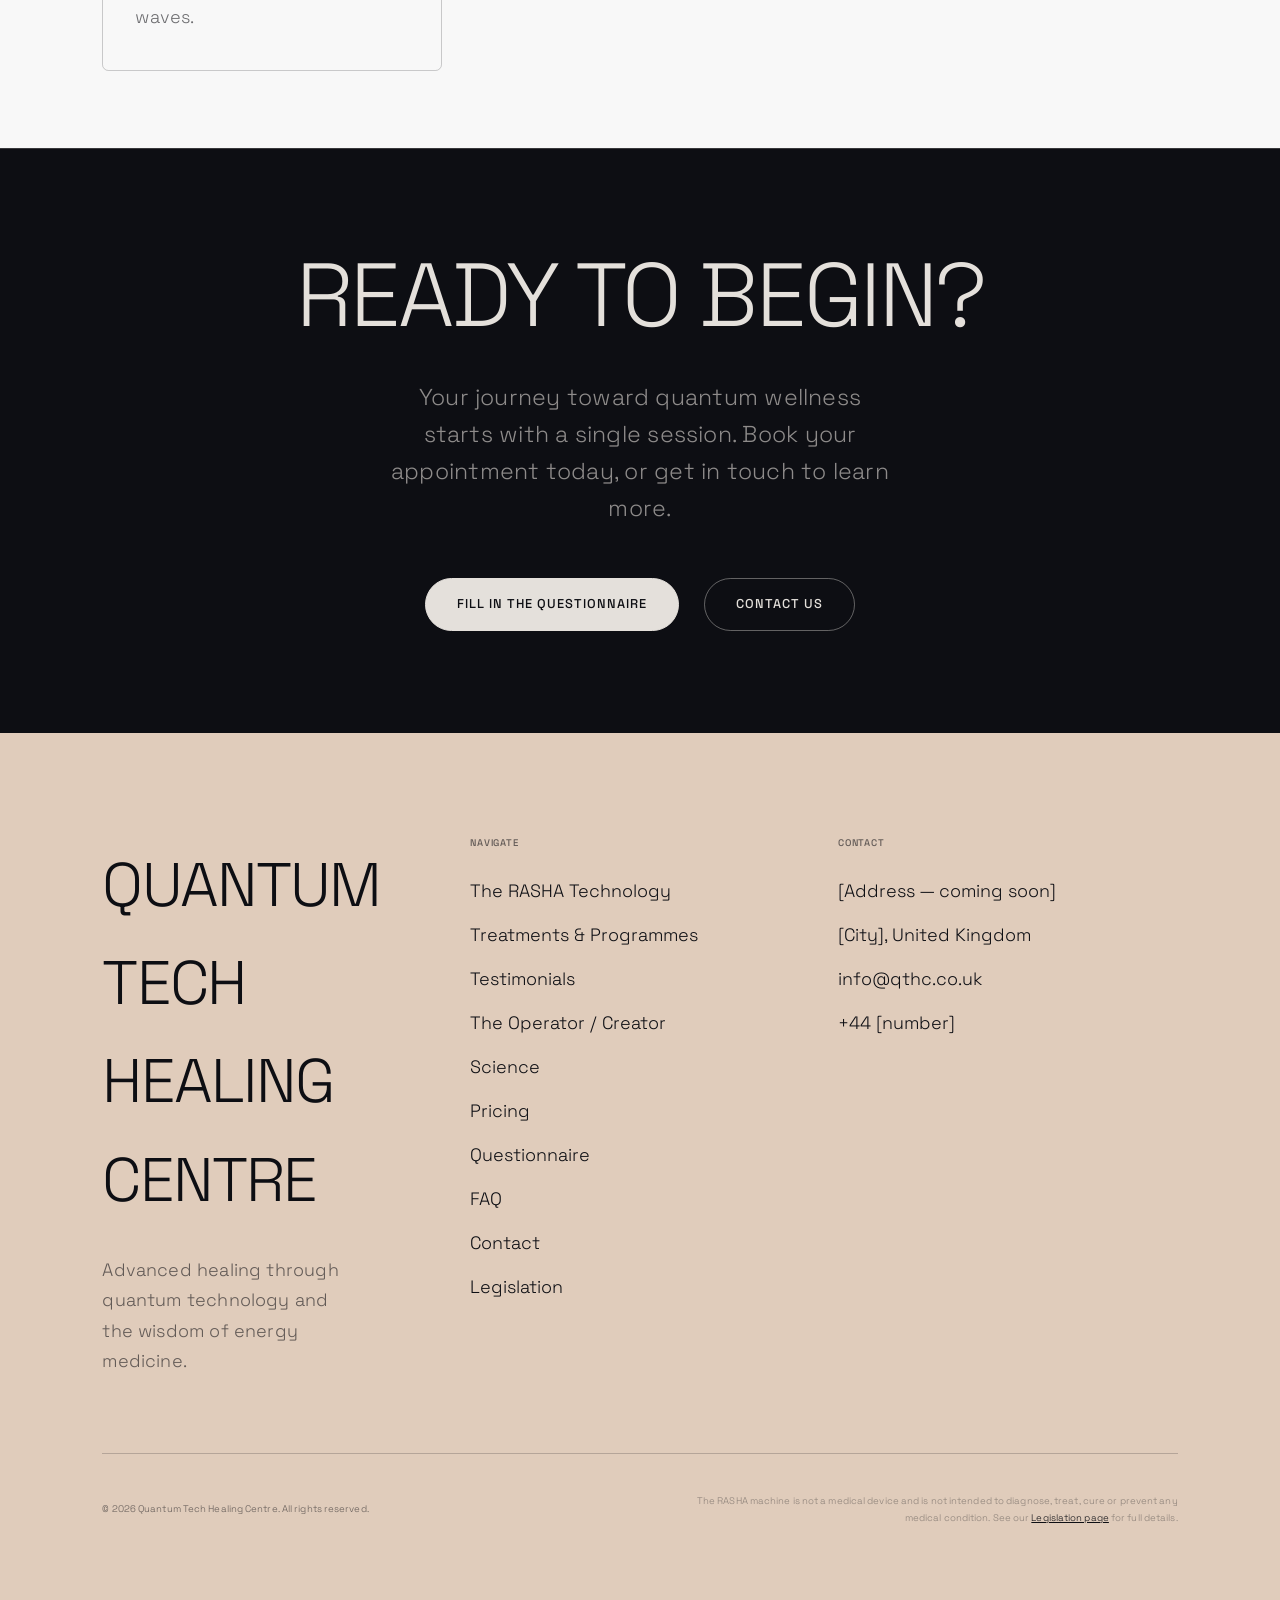
==== commit 45be6603: "Add new images to landing page and operator page - Hero background on index.html: replaced placehold" ====
--- a/Quantum Tech/site/index.html
+++ b/Quantum Tech/site/index.html
@@ -502,7 +502,7 @@
   <section class="section-hero section-dark" aria-label="Hero">
     <!-- Background image placeholder — replace src with your photo -->
     <div class="hero-bg" aria-hidden="true">
-      <div class="img-placeholder hero-bg-image" style="height:100%;border-radius:0;">Photo of centre</div>
+      <img src="images/Screenshot 2026-04-16 005111.png" alt="Quantum Tech Healing Centre" class="hero-bg-image" />
       <div class="hero-bg-gradient"></div>
     </div>
 
--- a/Quantum Tech/site/styles.css
+++ b/Quantum Tech/site/styles.css
@@ -288,12 +288,13 @@
 }
 
 .nav-logo {
-  font-size: var(--font-cta);
+  font-size: clamp(0.8rem, 1.125vw, 1.125rem);
   font-weight: 600;
   letter-spacing: var(--ls-label);
   text-transform: uppercase;
   color: var(--color-light-grey);
   transition: opacity var(--duration-fast) var(--ease);
+  margin-left: -2vw;
 }
 
 .nav-logo:hover {
@@ -303,11 +304,11 @@
 .nav-links {
   display: flex;
   align-items: center;
-  gap: 2.5vw;
+  gap: 2vw;
 }
 
 .nav-link {
-  font-size: var(--font-label);
+  font-size: clamp(0.8rem, 1.125vw, 1.125rem);
   font-weight: 500;
   letter-spacing: var(--ls-label);
   text-transform: uppercase;
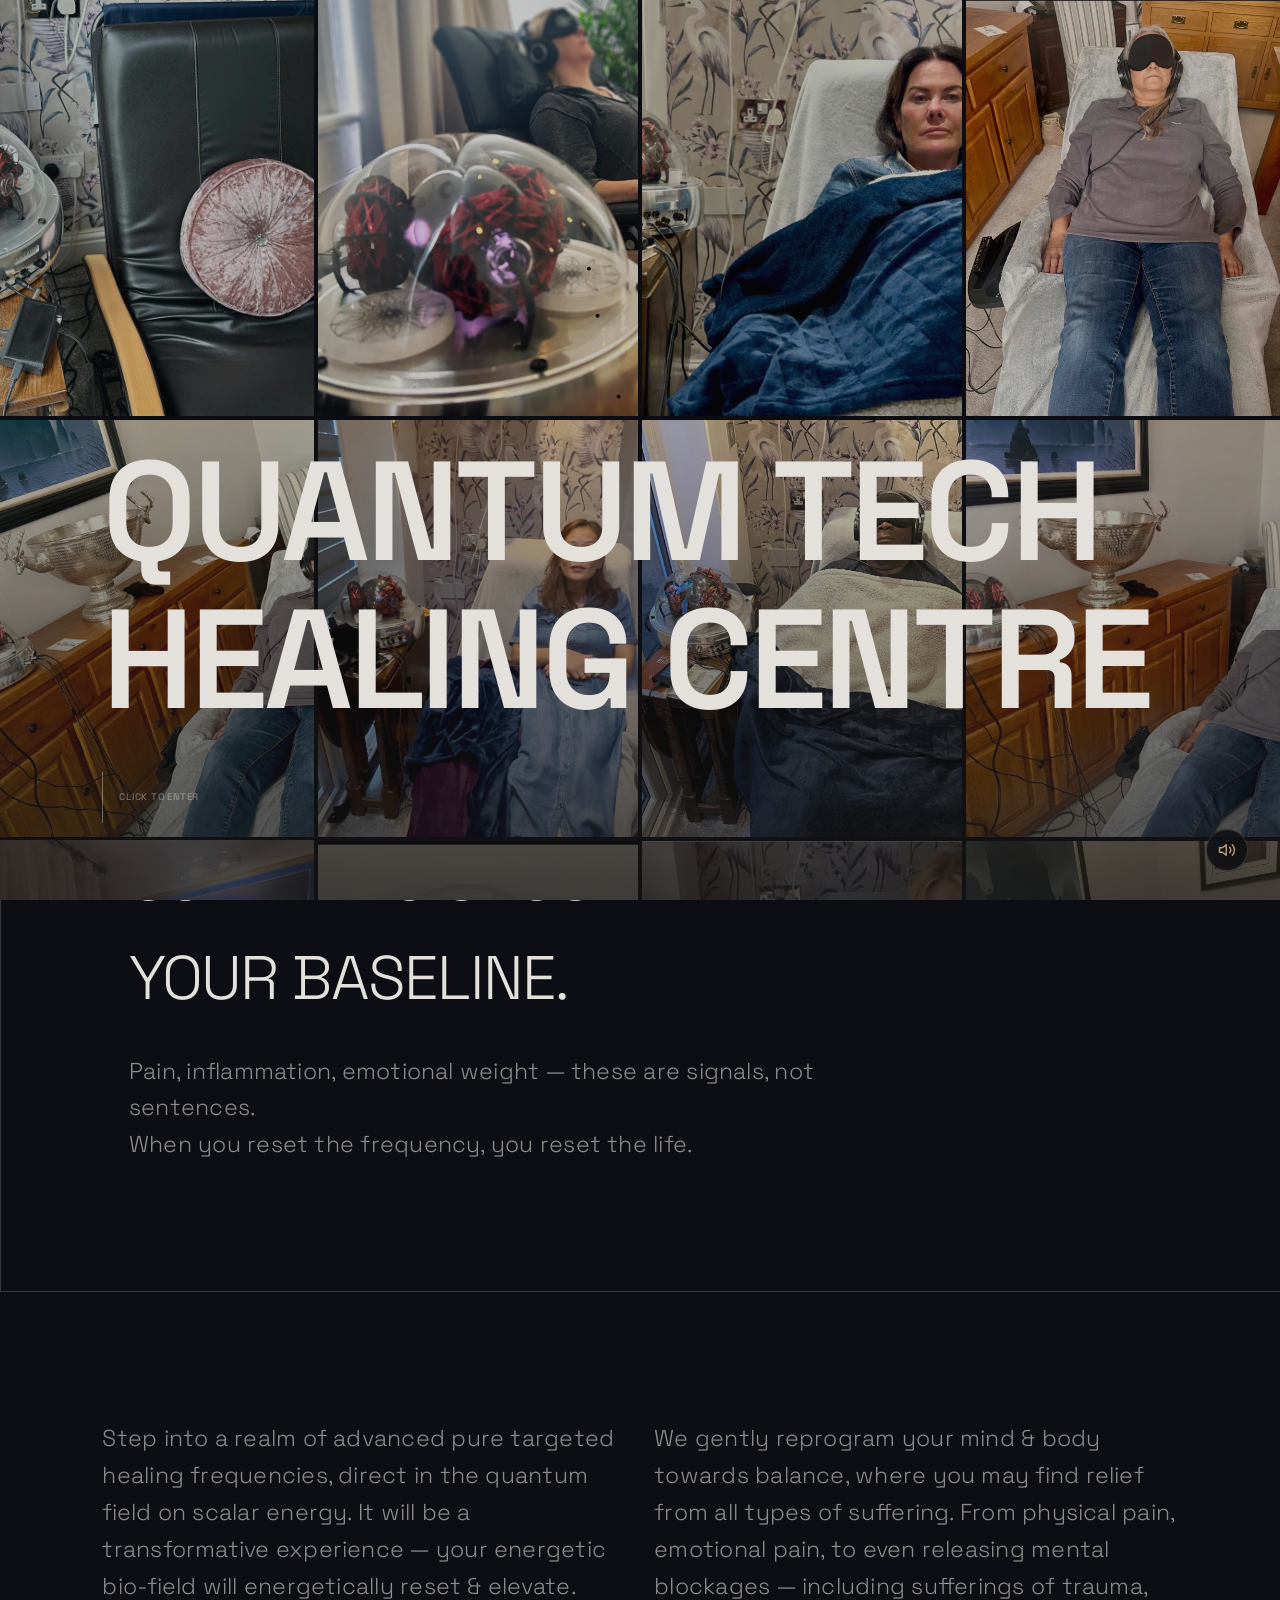
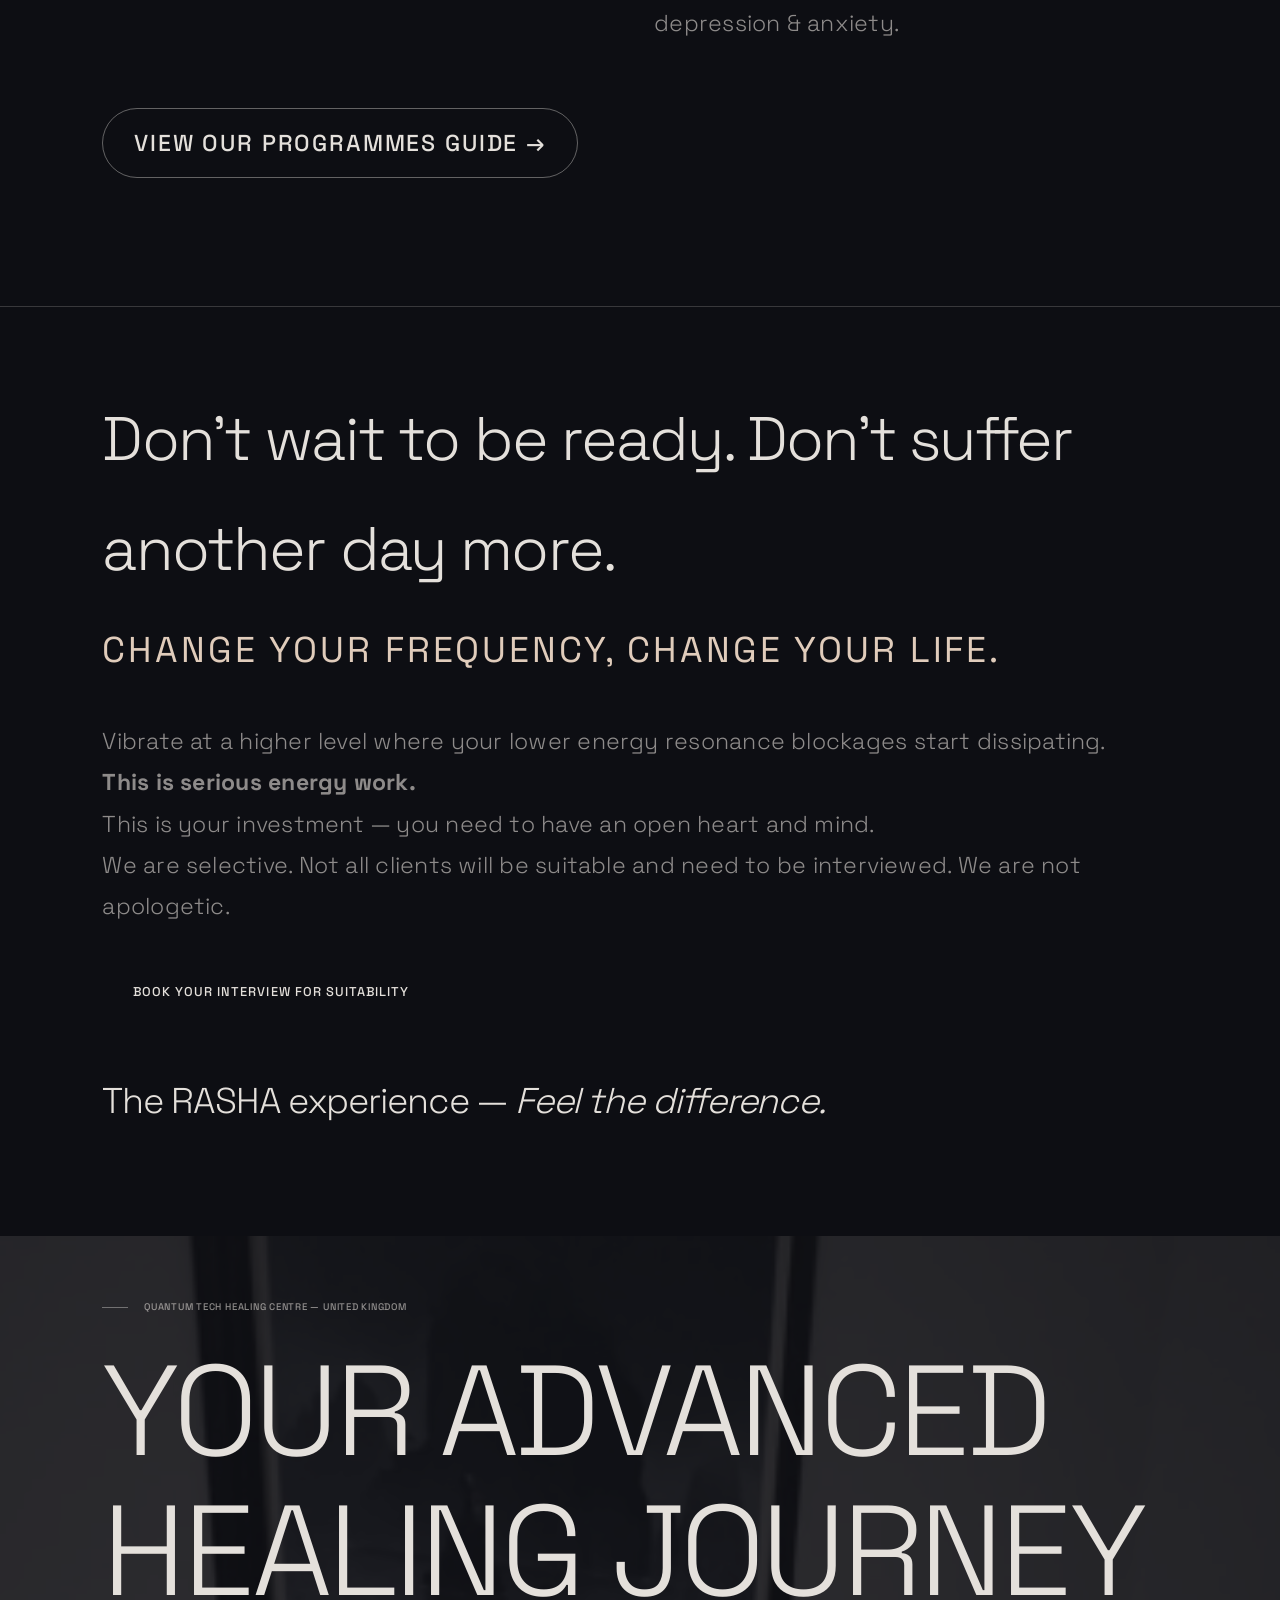
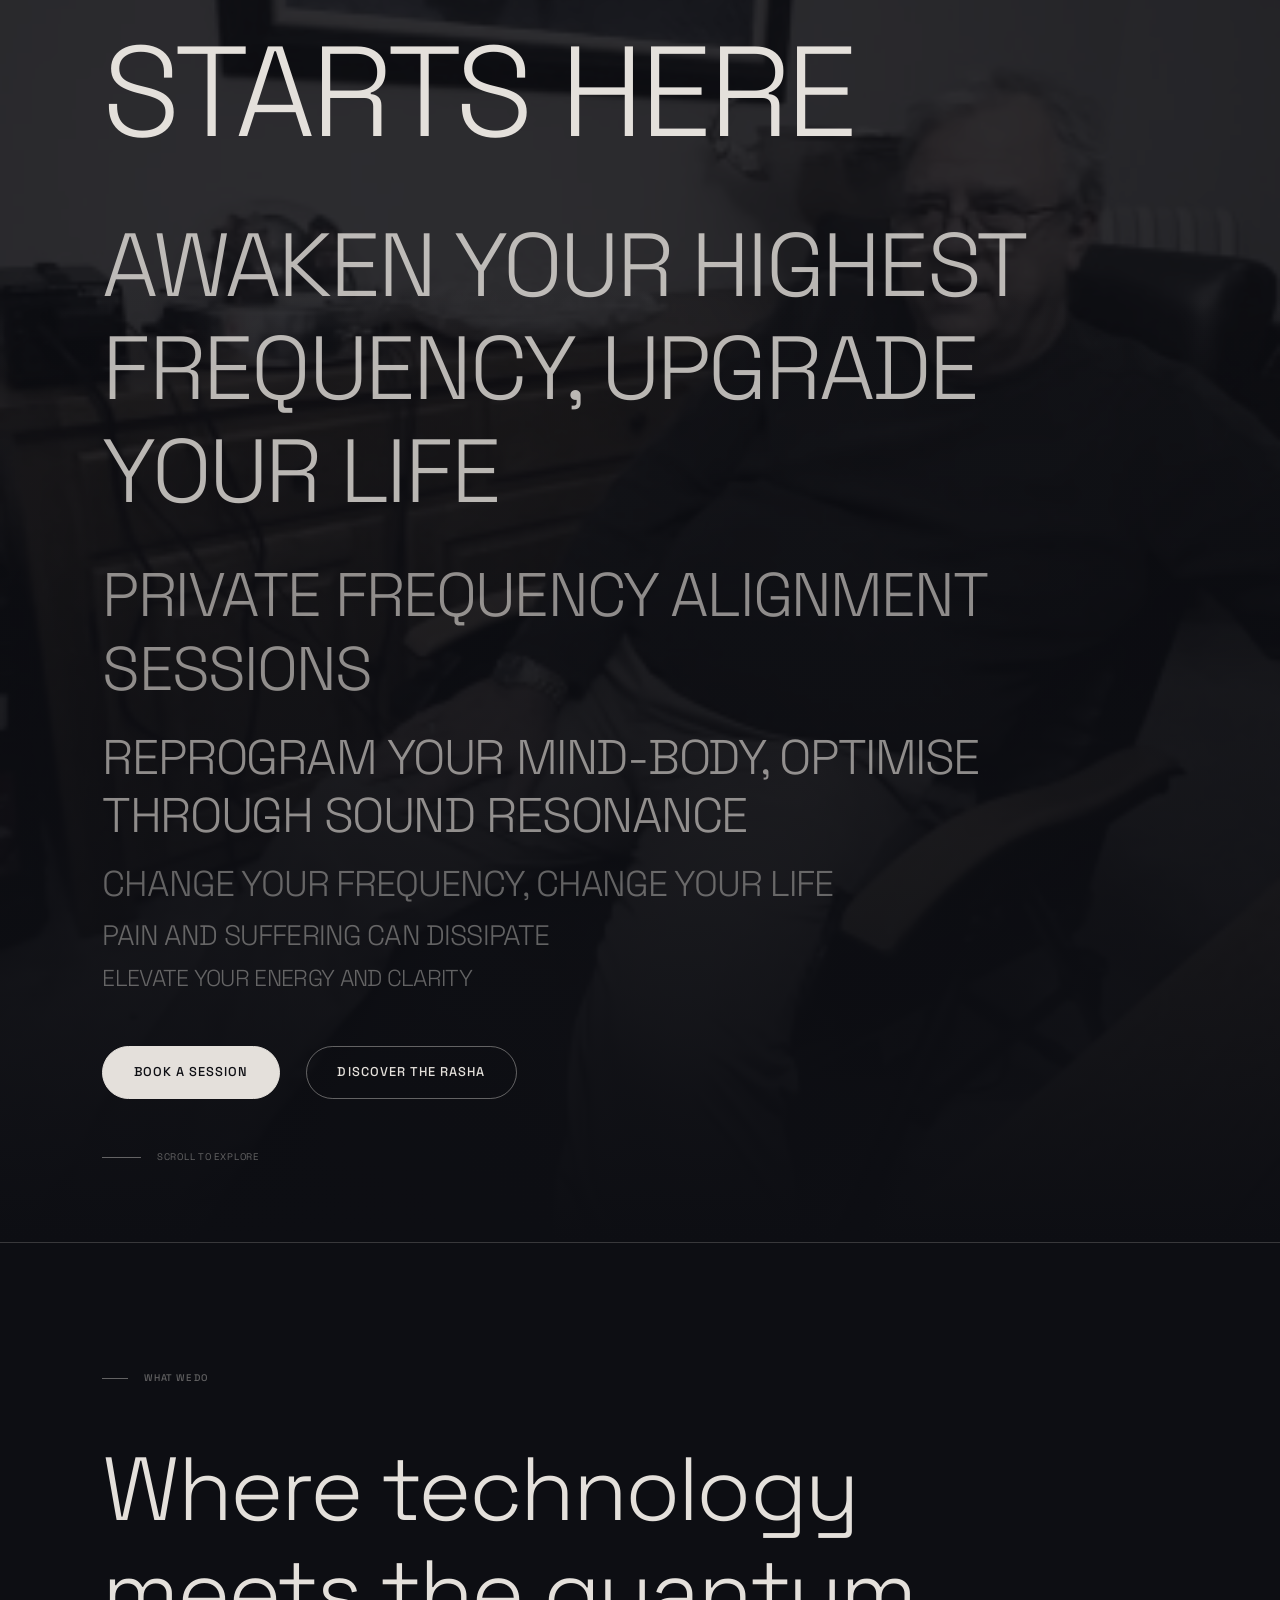
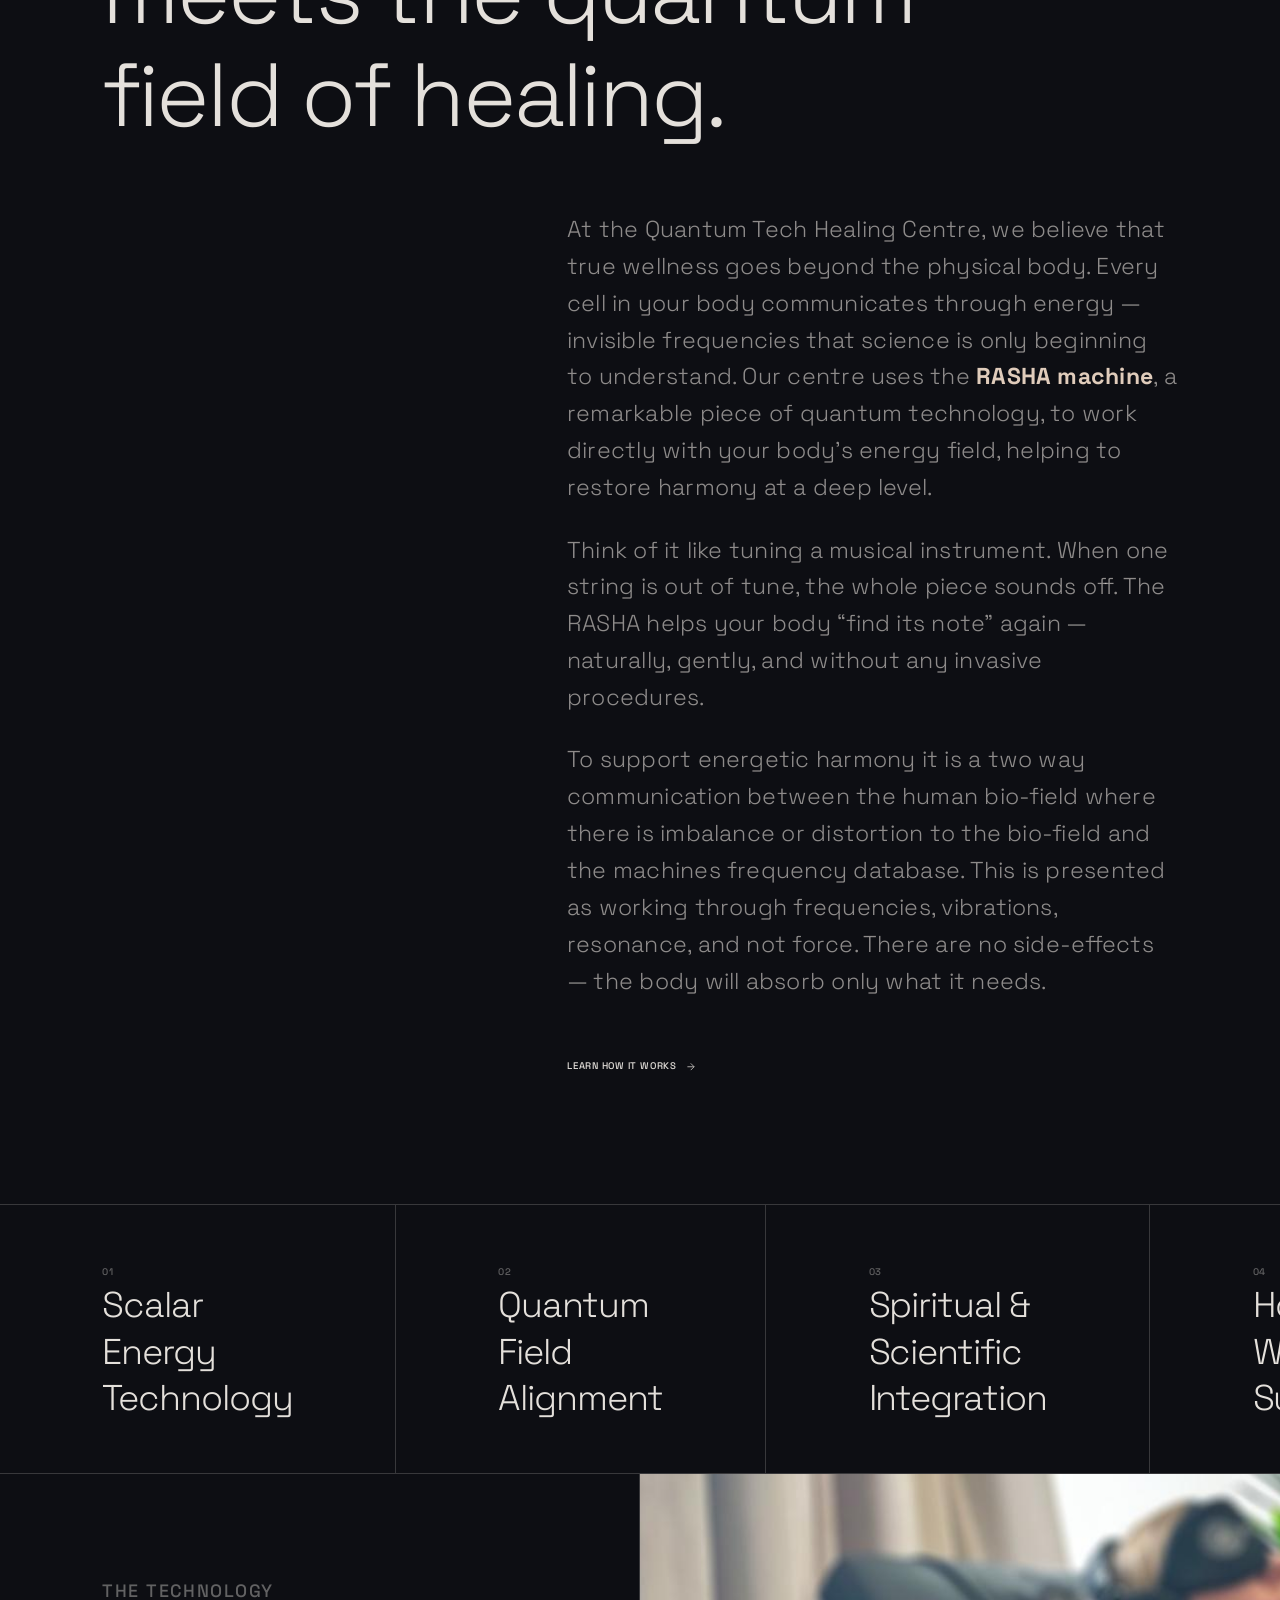
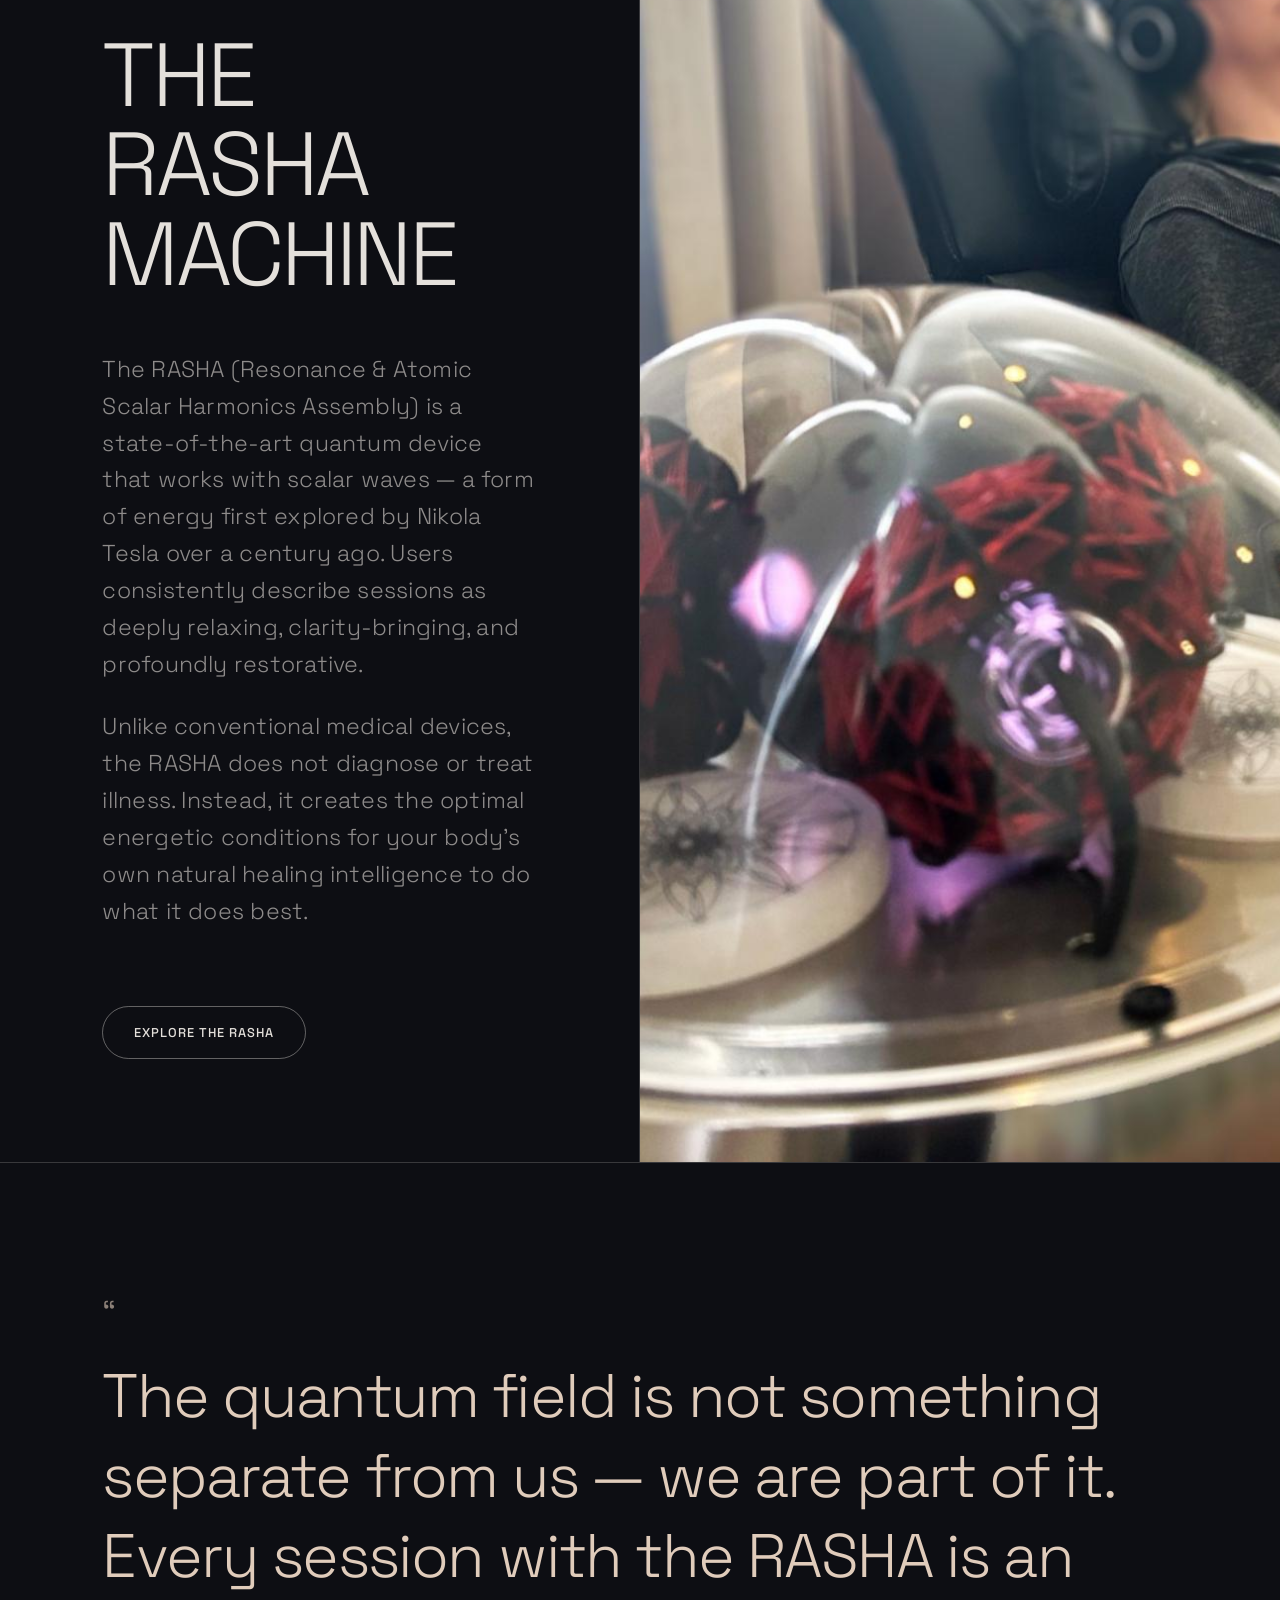
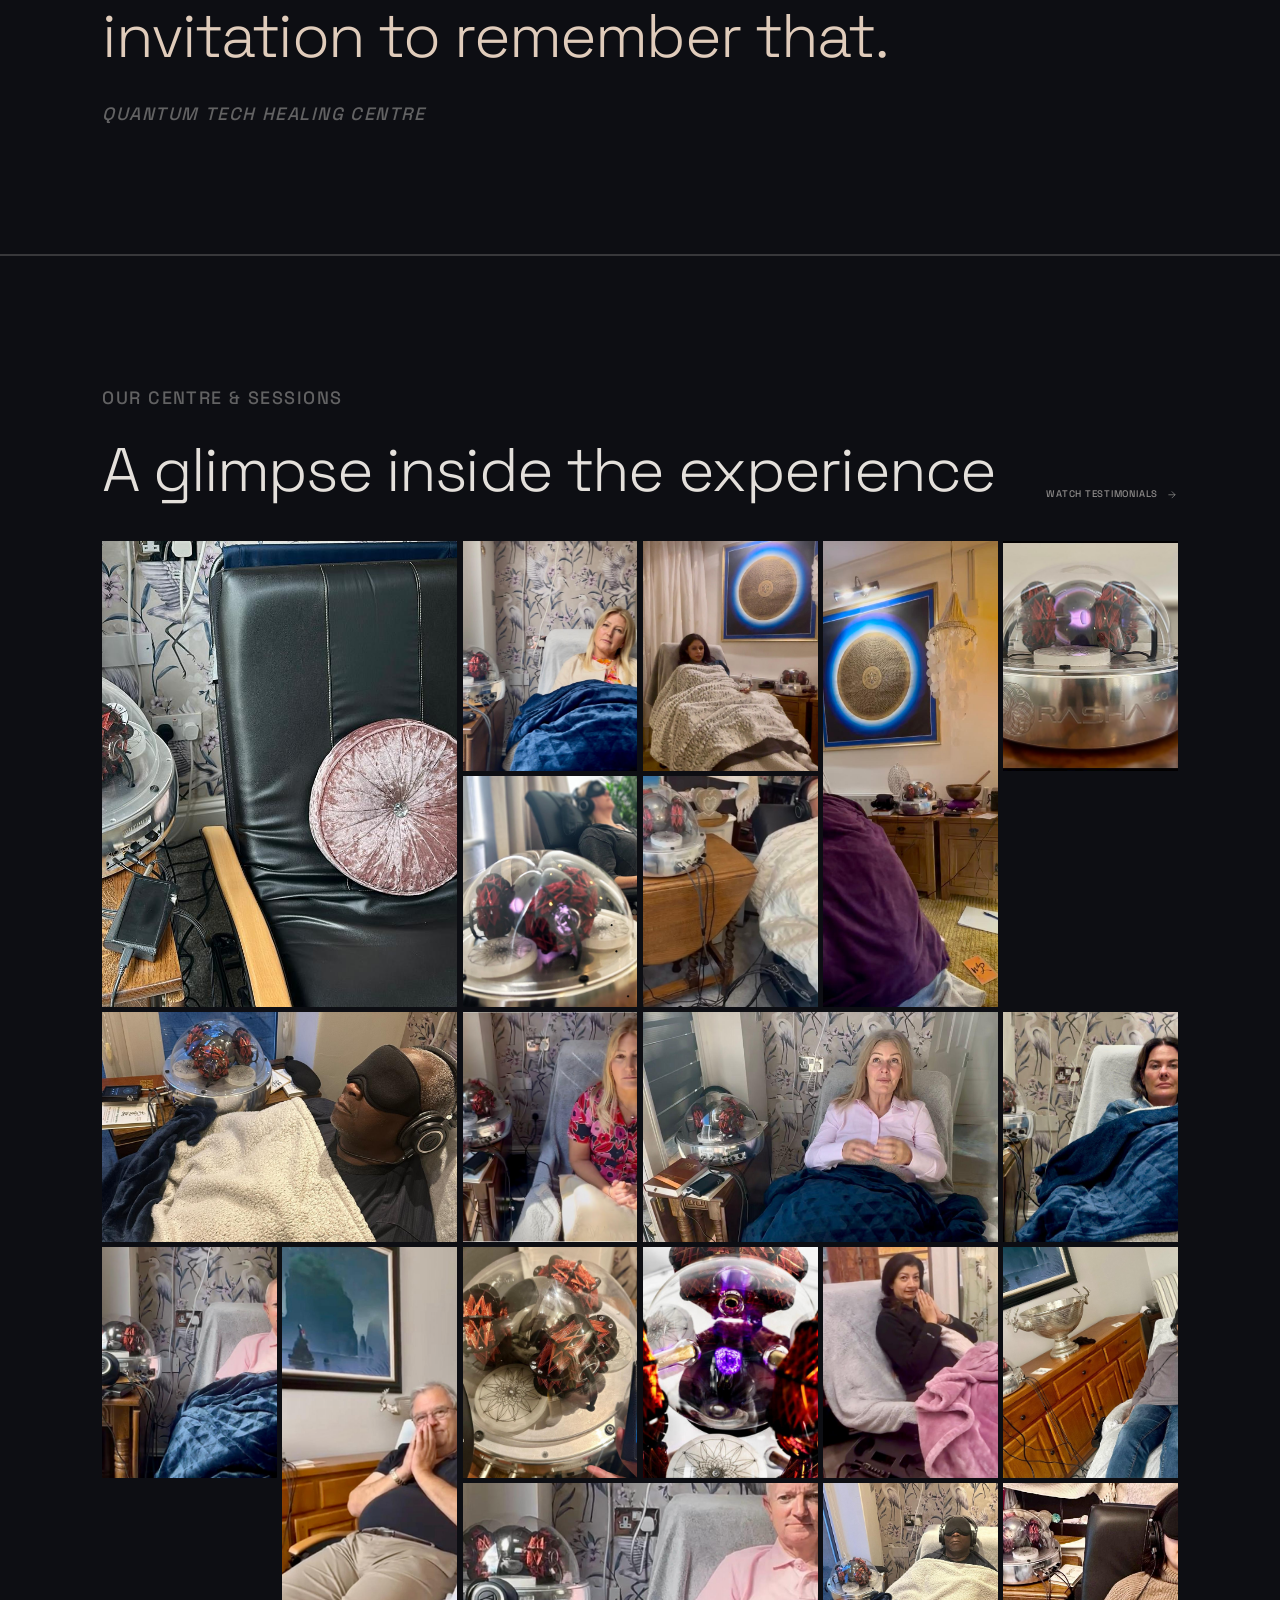
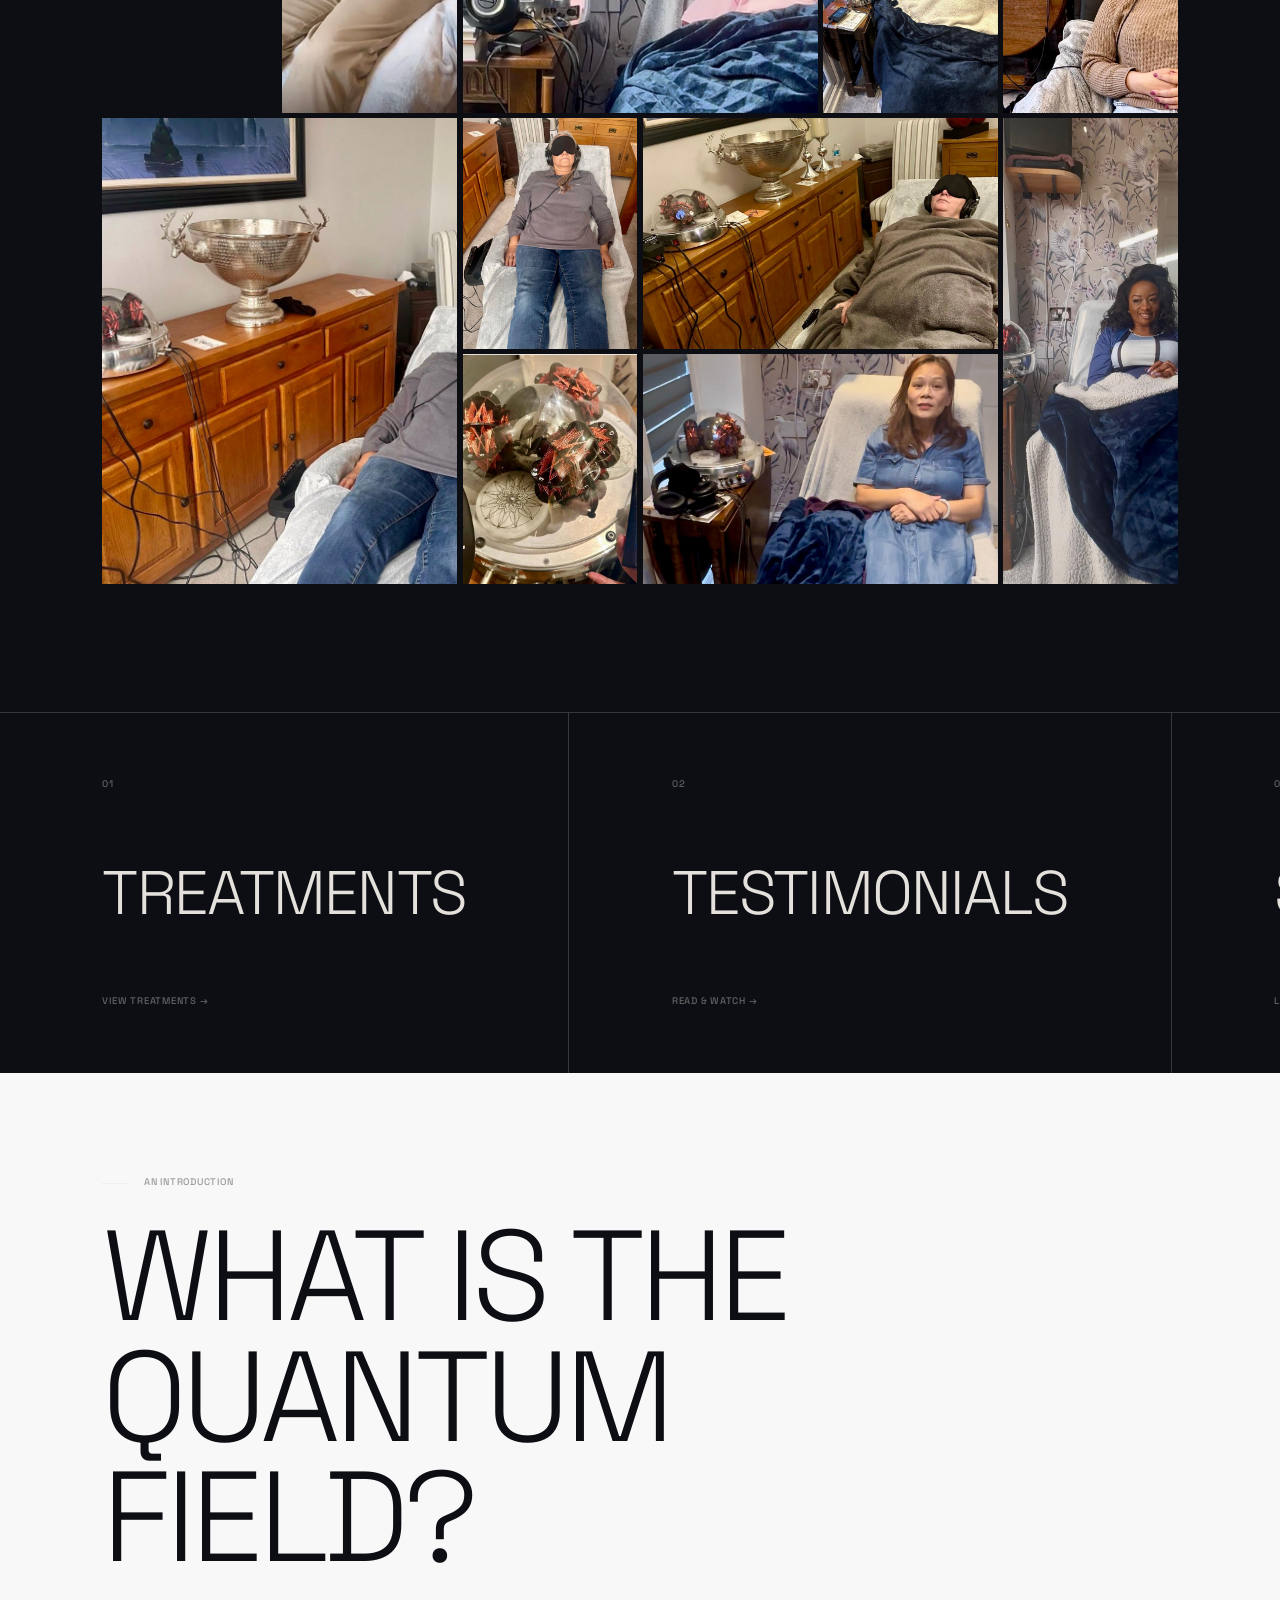
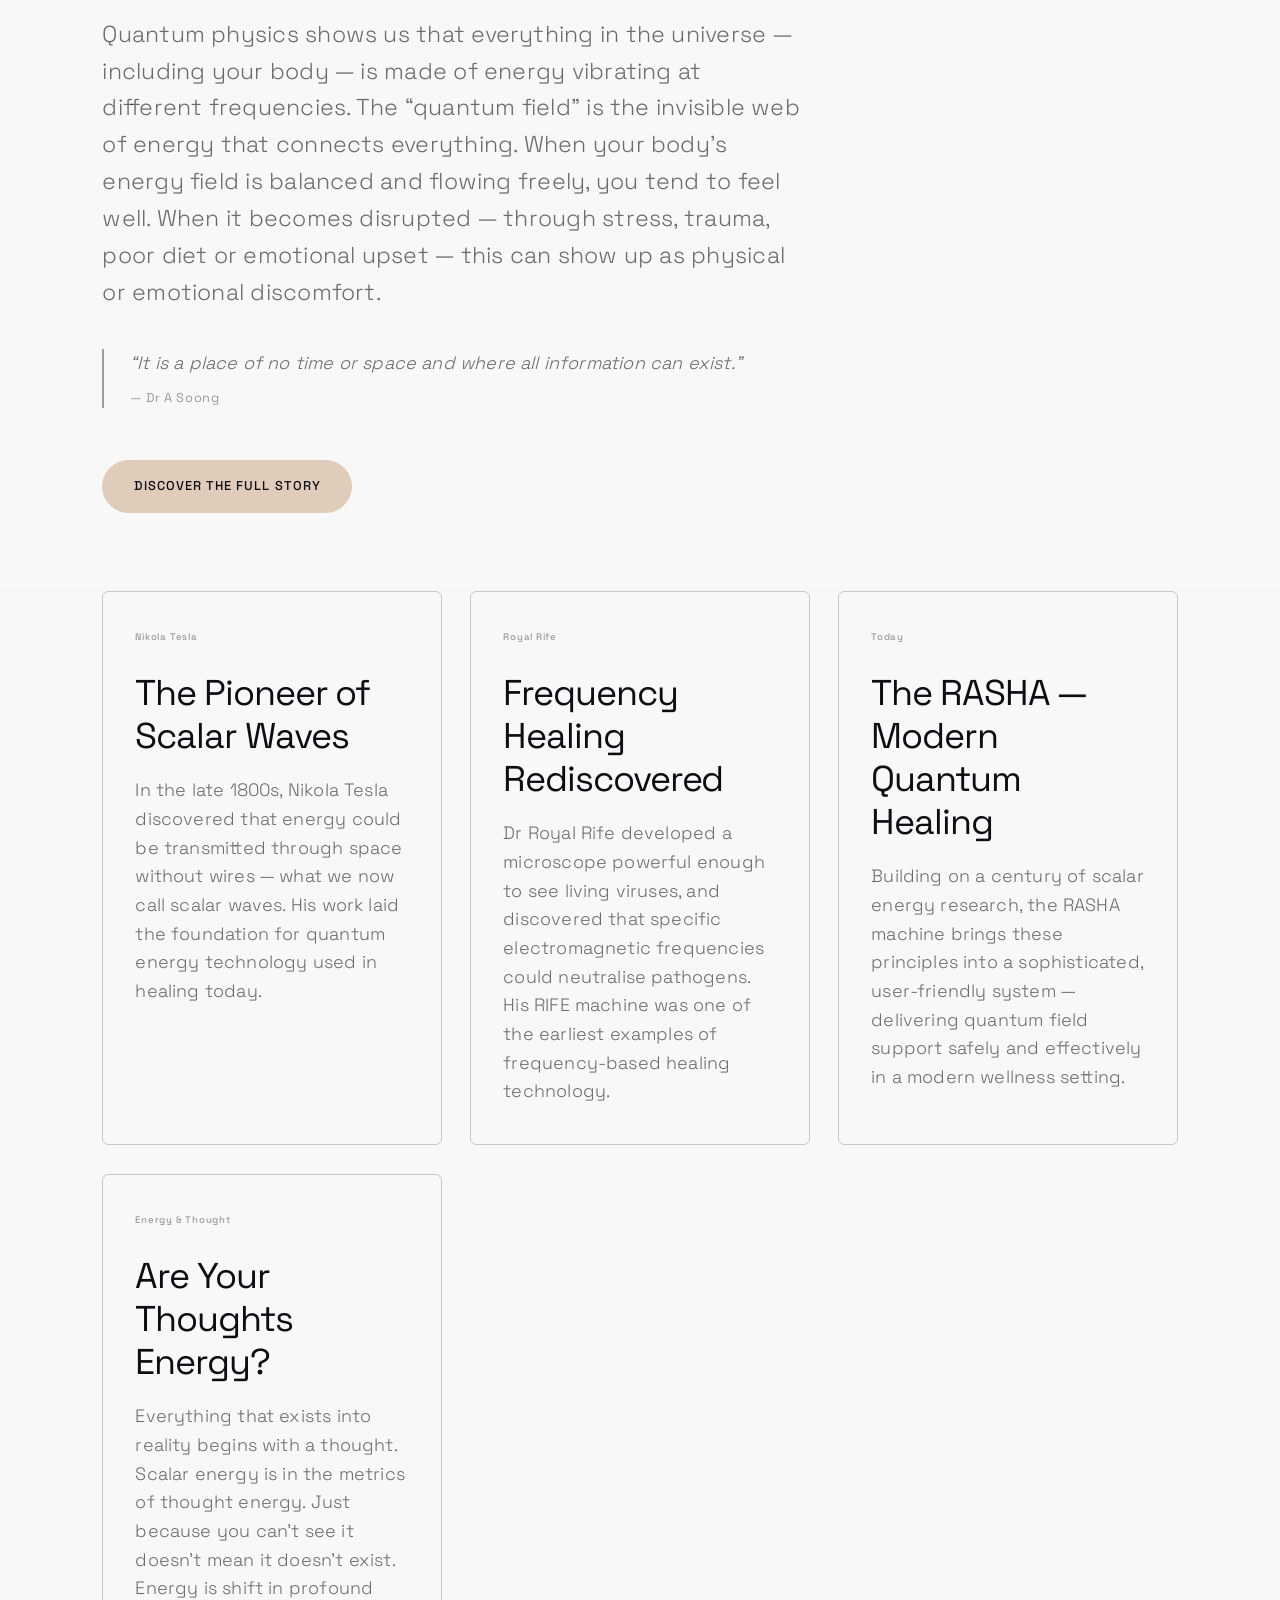
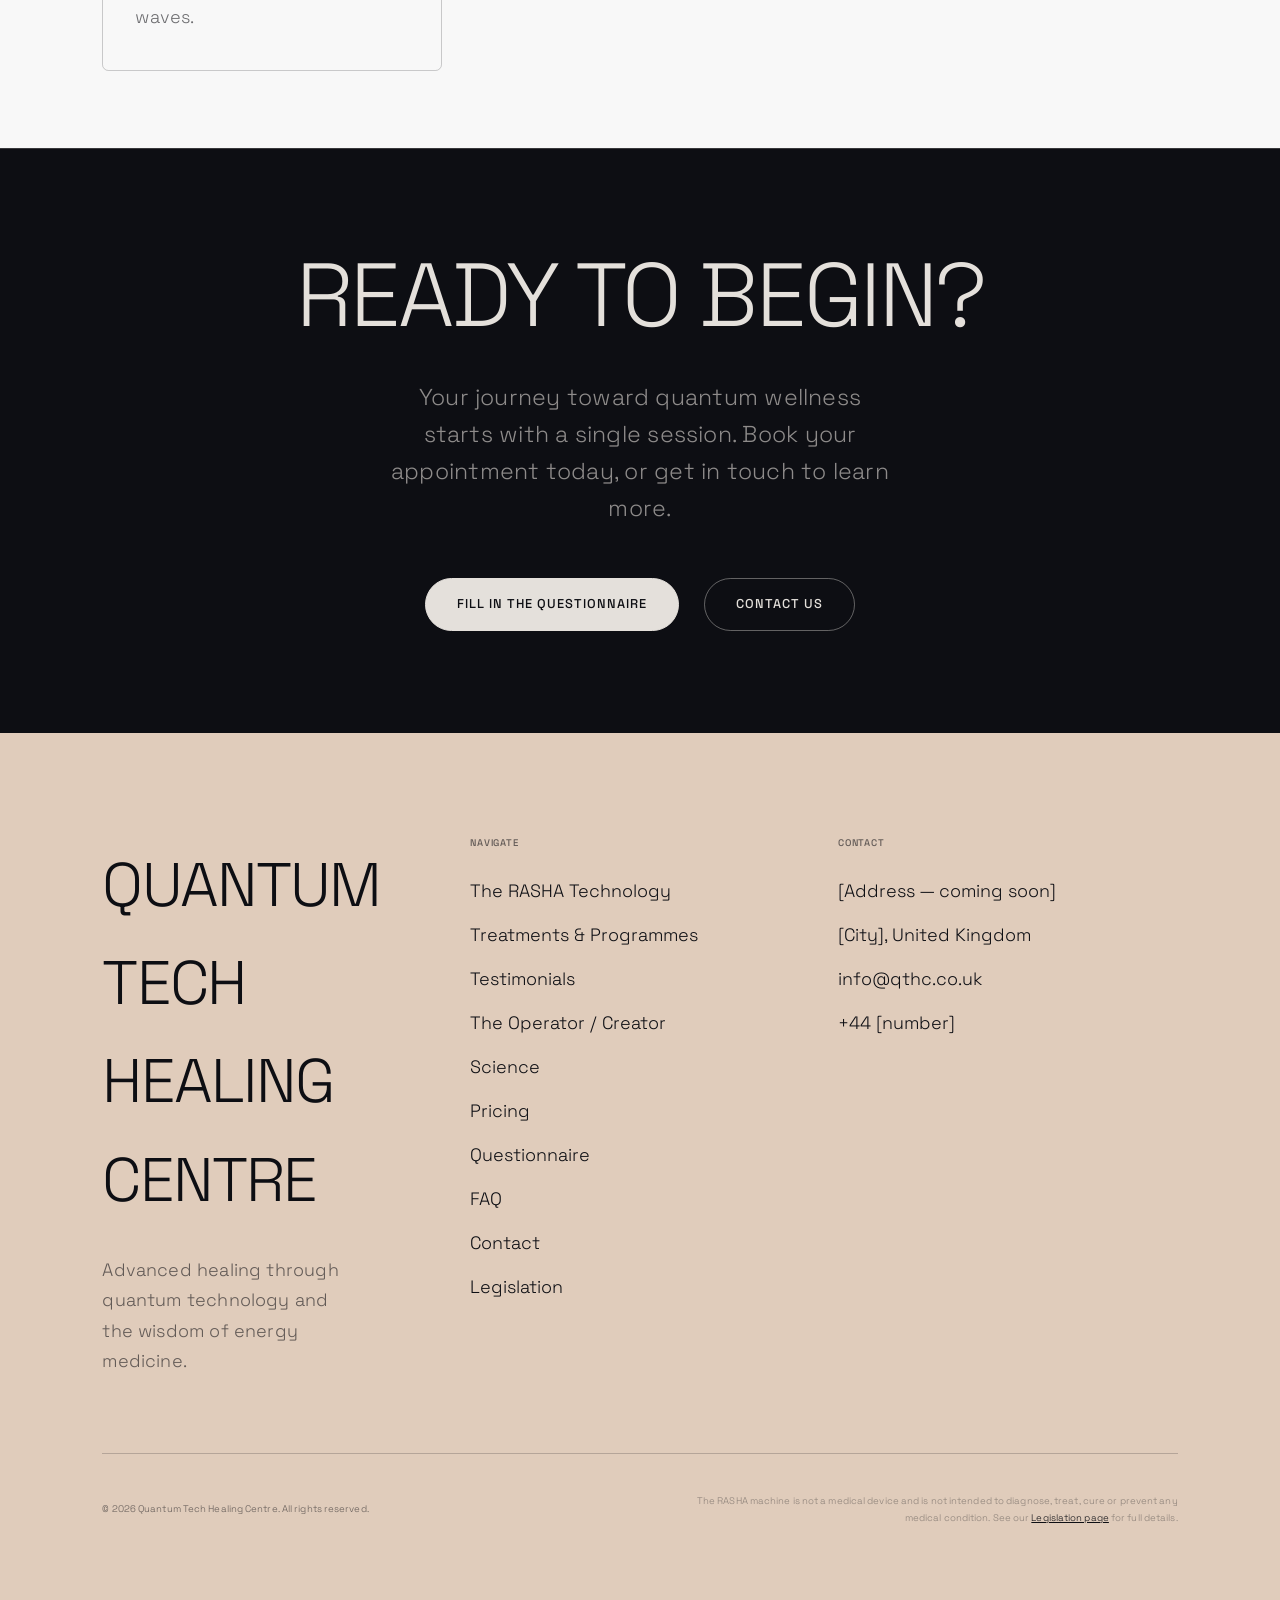
==== commit 4b361c7a: "Add images across index, rasha, treatments and testimonials pages Index: - RASHA highlight section: " ====
--- a/Quantum Tech/site/index.html
+++ b/Quantum Tech/site/index.html
@@ -623,7 +623,7 @@
       </div>
     </div>
     <div class="rasha-image">
-      <img src="images/rasha-machine.jpg" alt="The RASHA machine — scalar energy healing device" style="width:100%;height:100%;object-fit:cover;min-height:40vw;display:block;" />
+      <img src="images/WhatsApp Image 2026-04-09 at 19.45.00 (5).jpeg" alt="The RASHA machine — scalar energy healing device" style="width:100%;height:100%;object-fit:cover;min-height:40vw;display:block;" />
     </div>
   </section>
 
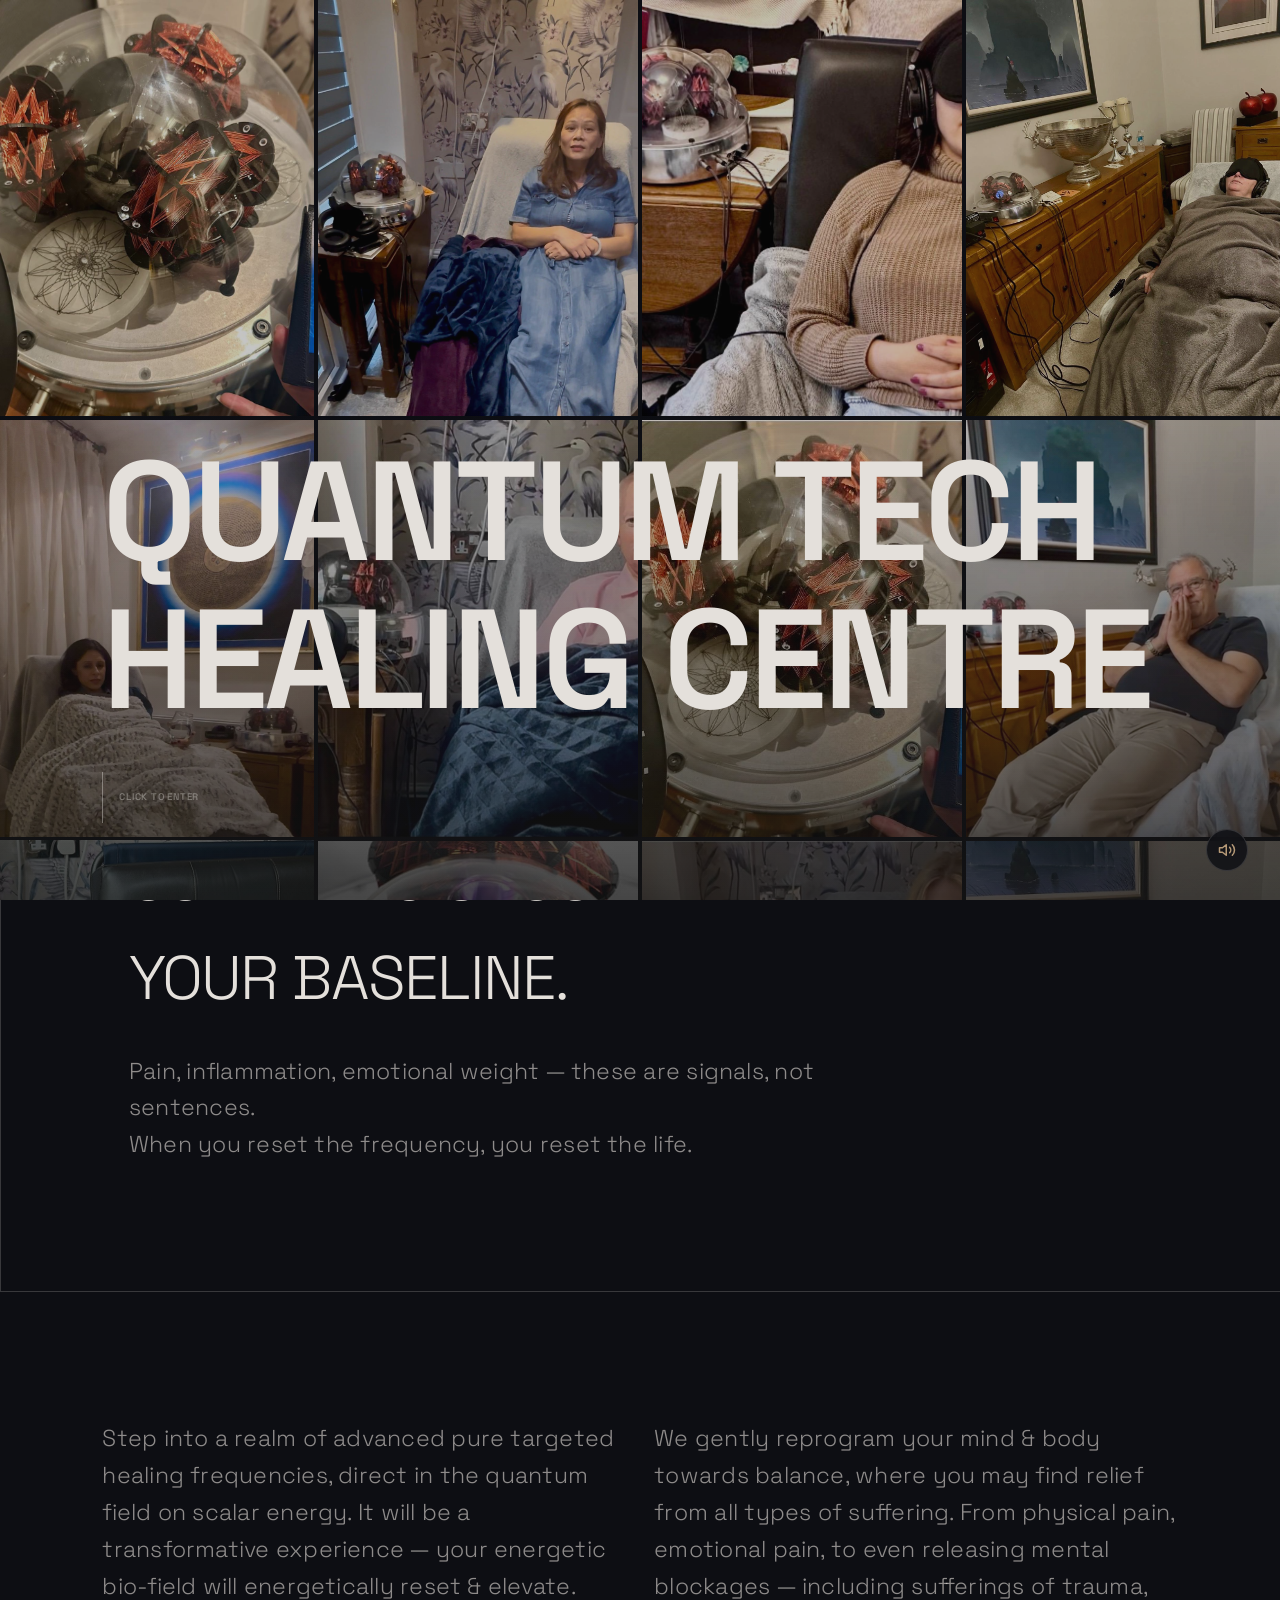
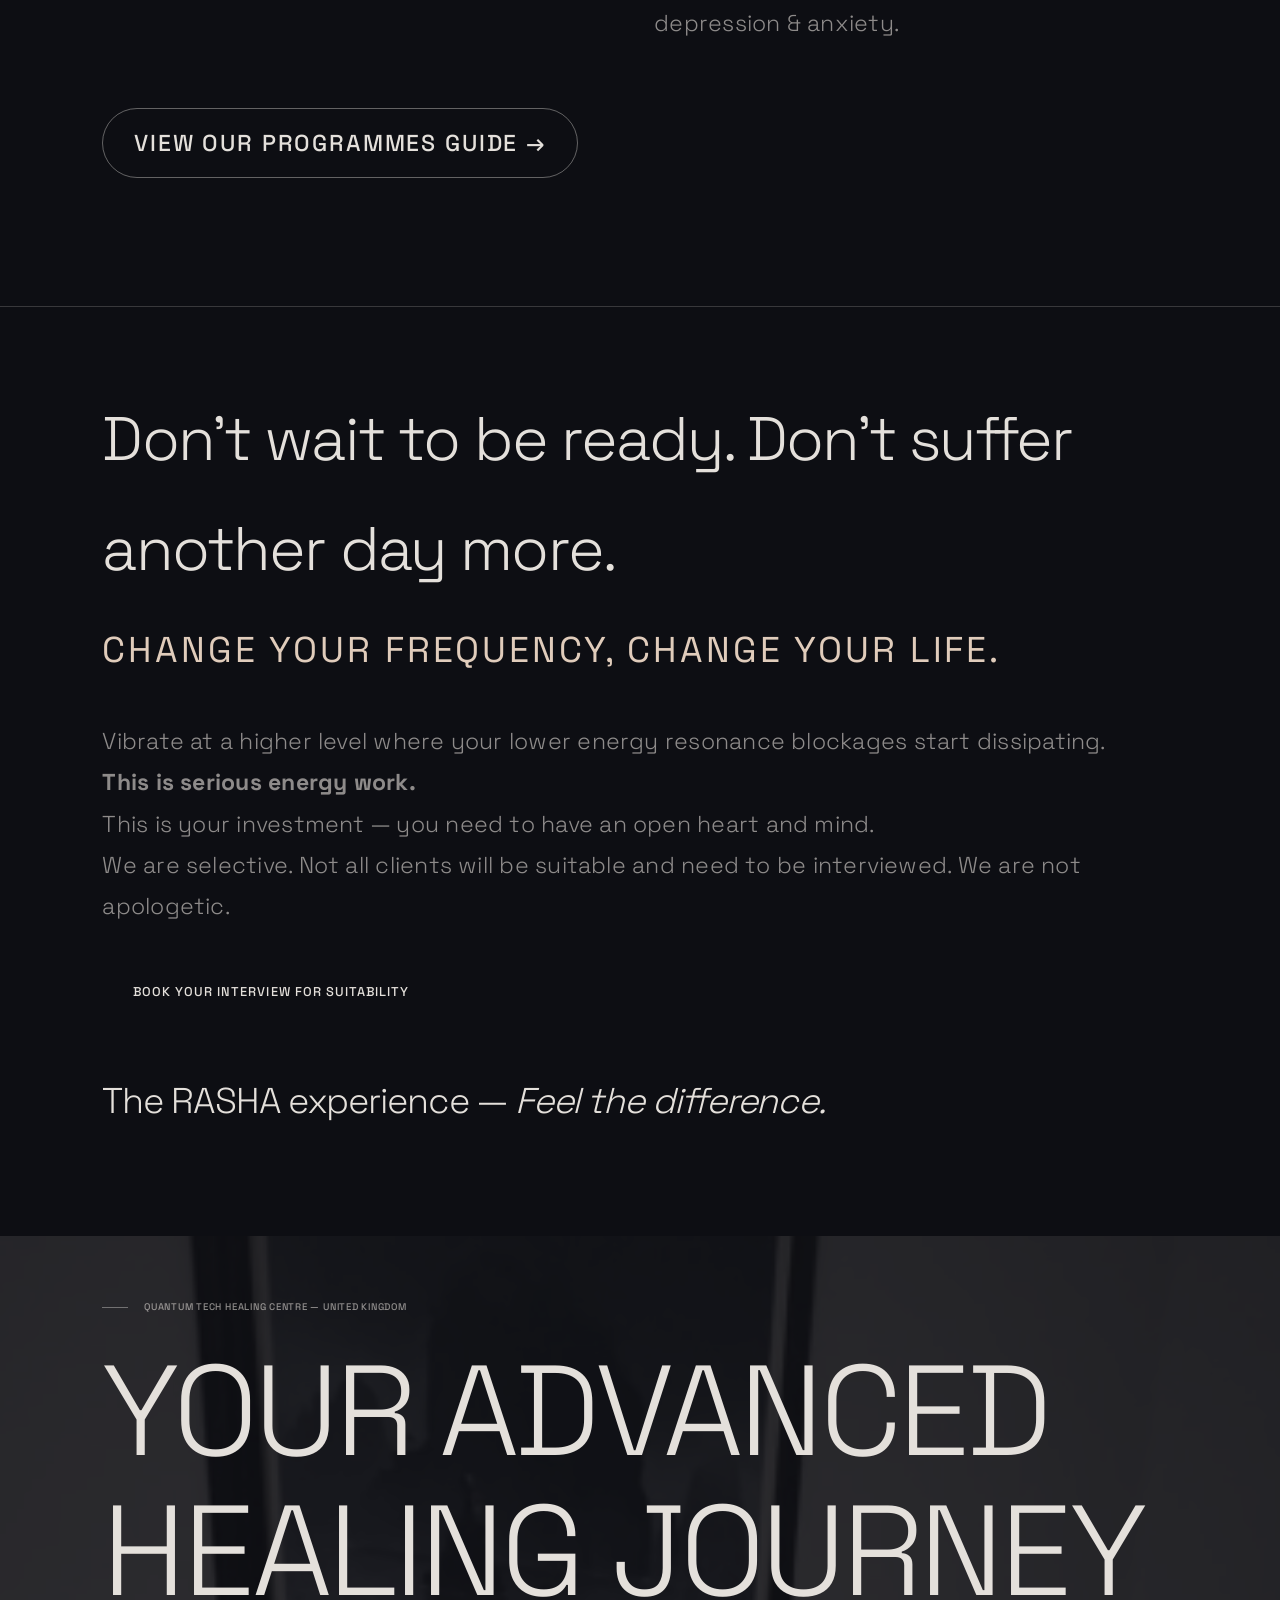
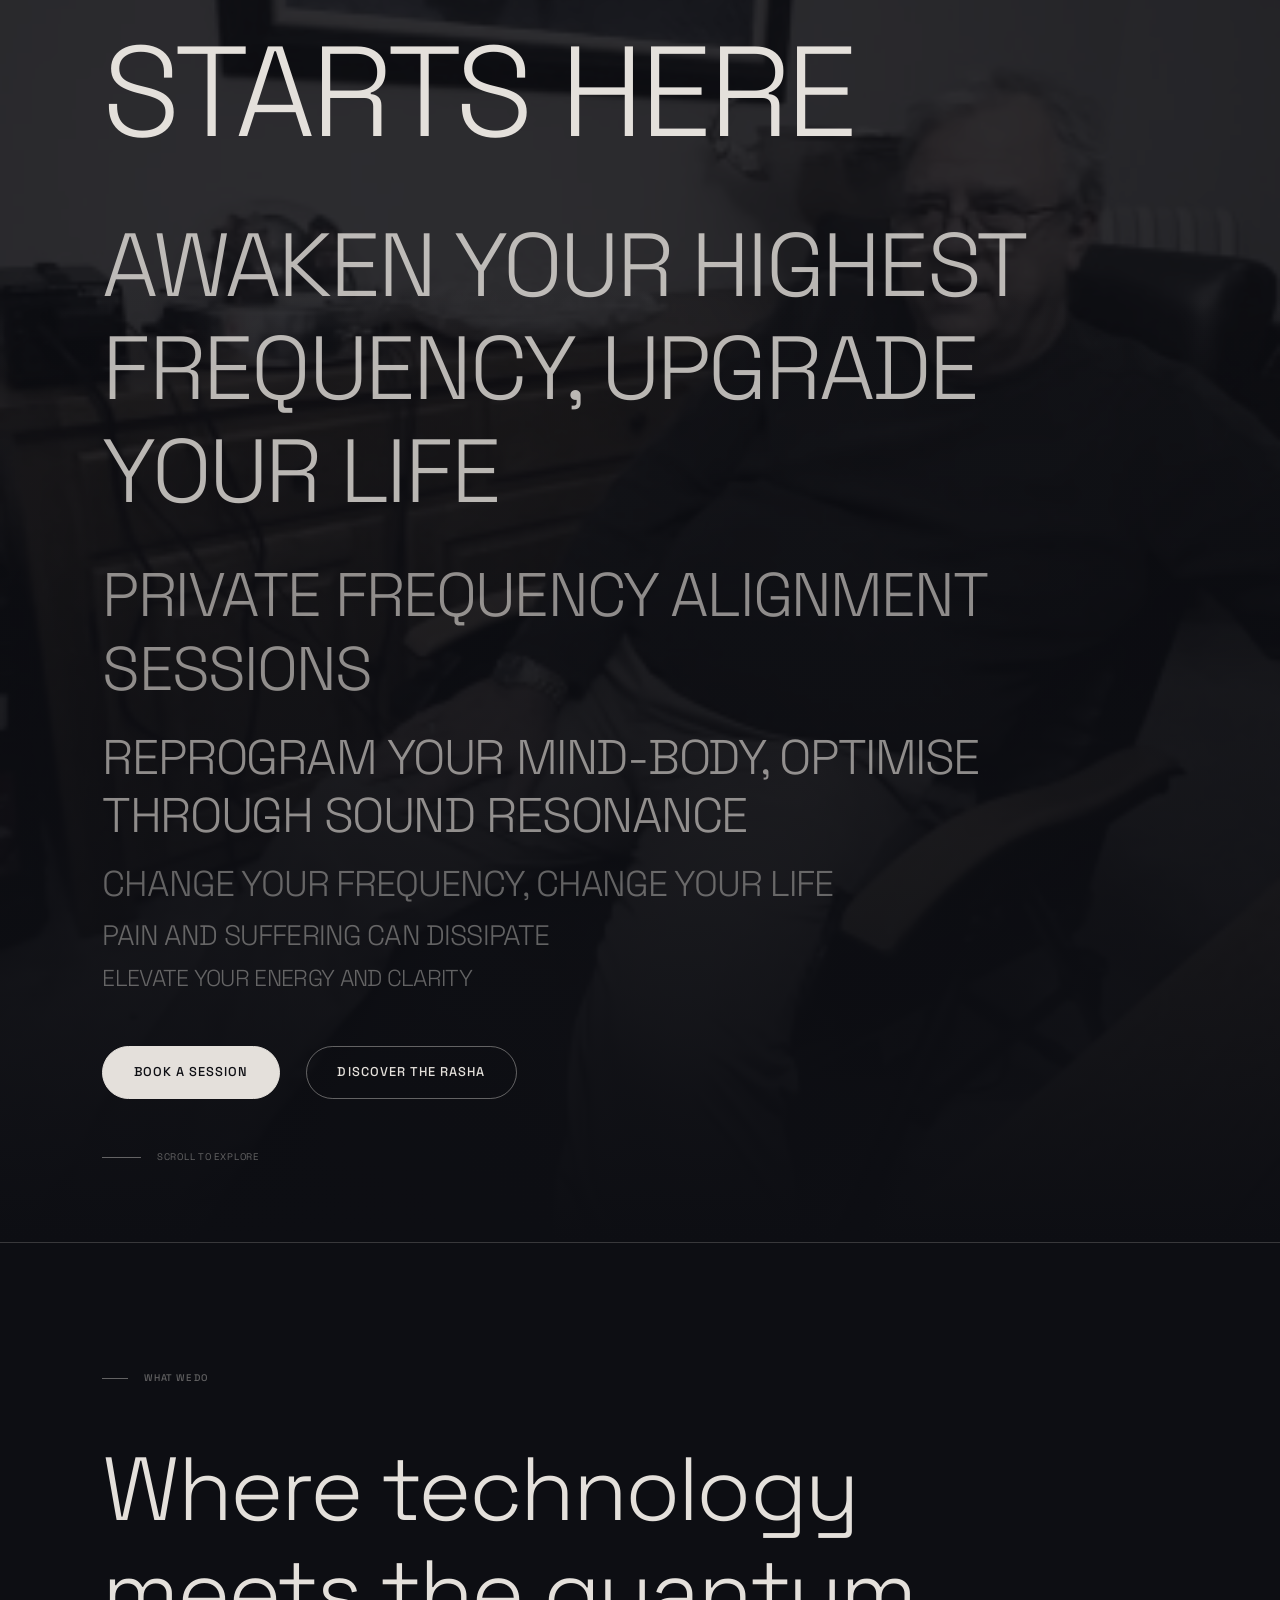
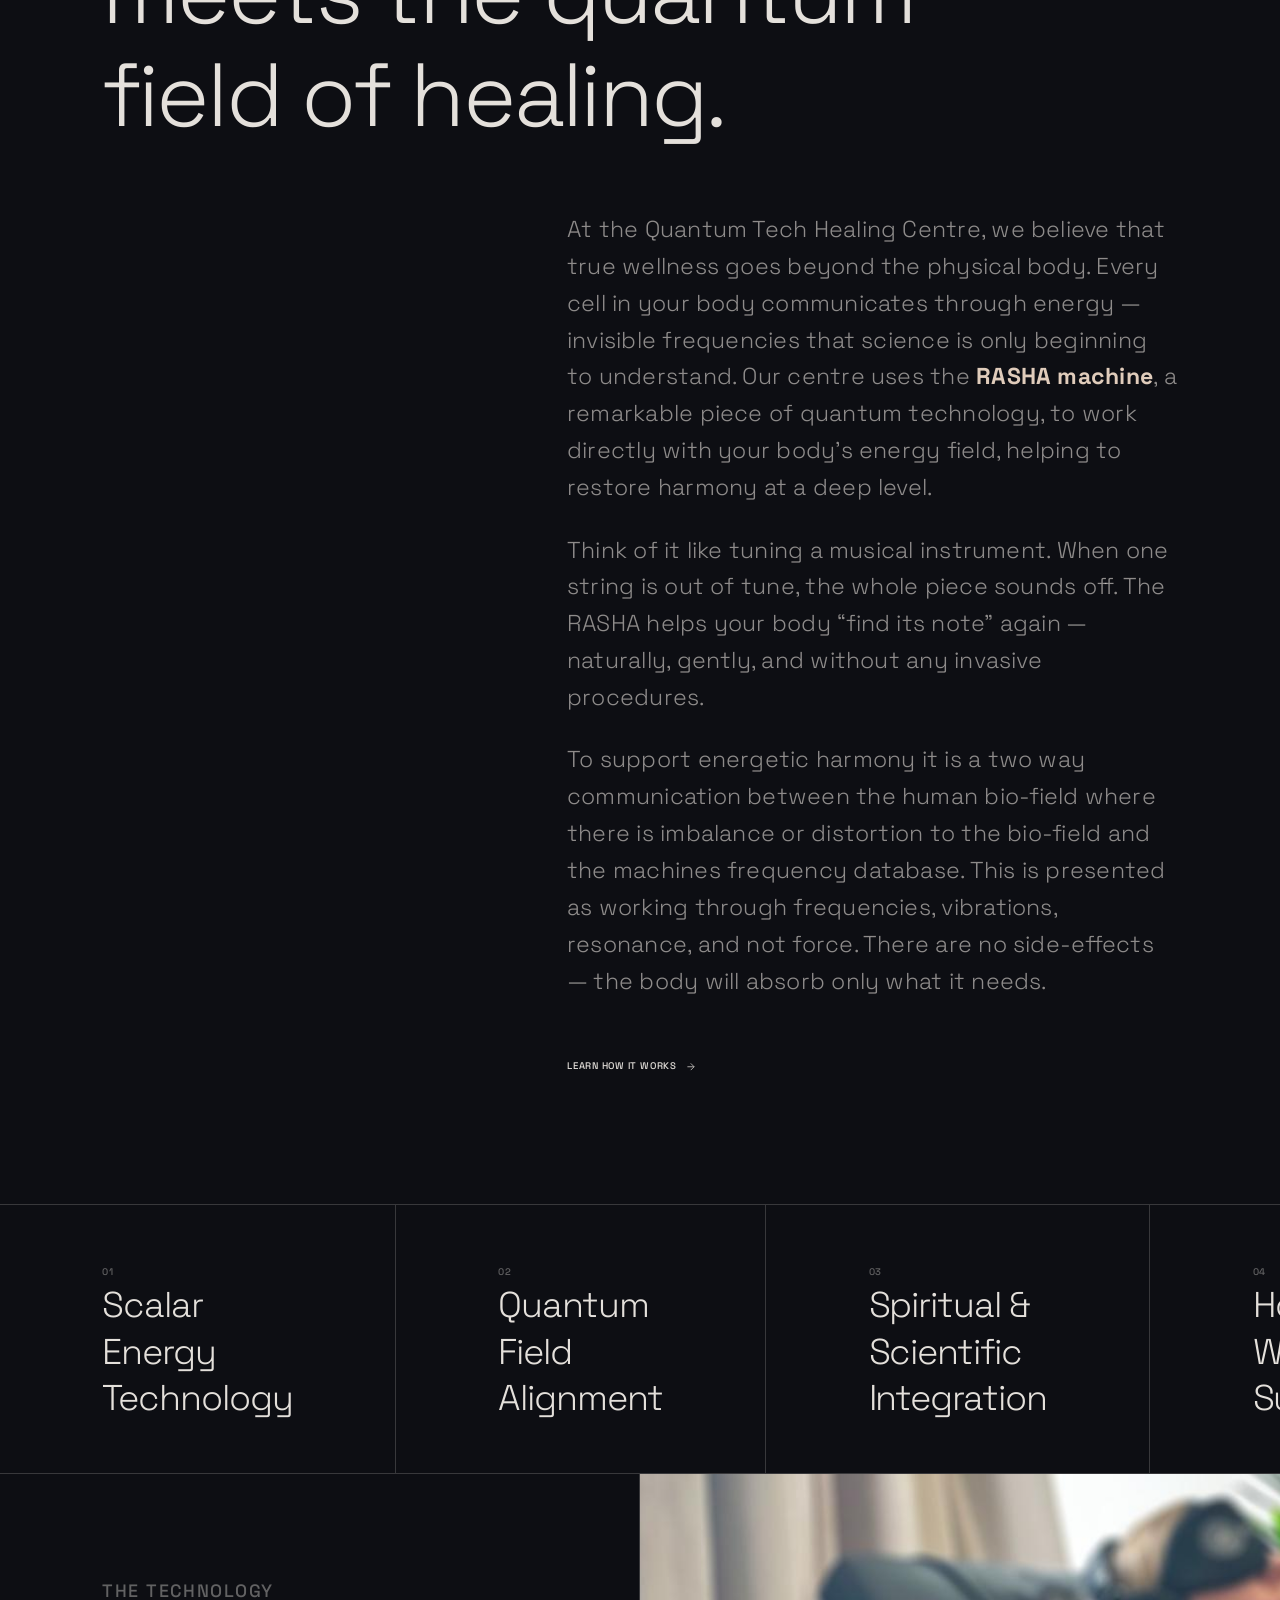
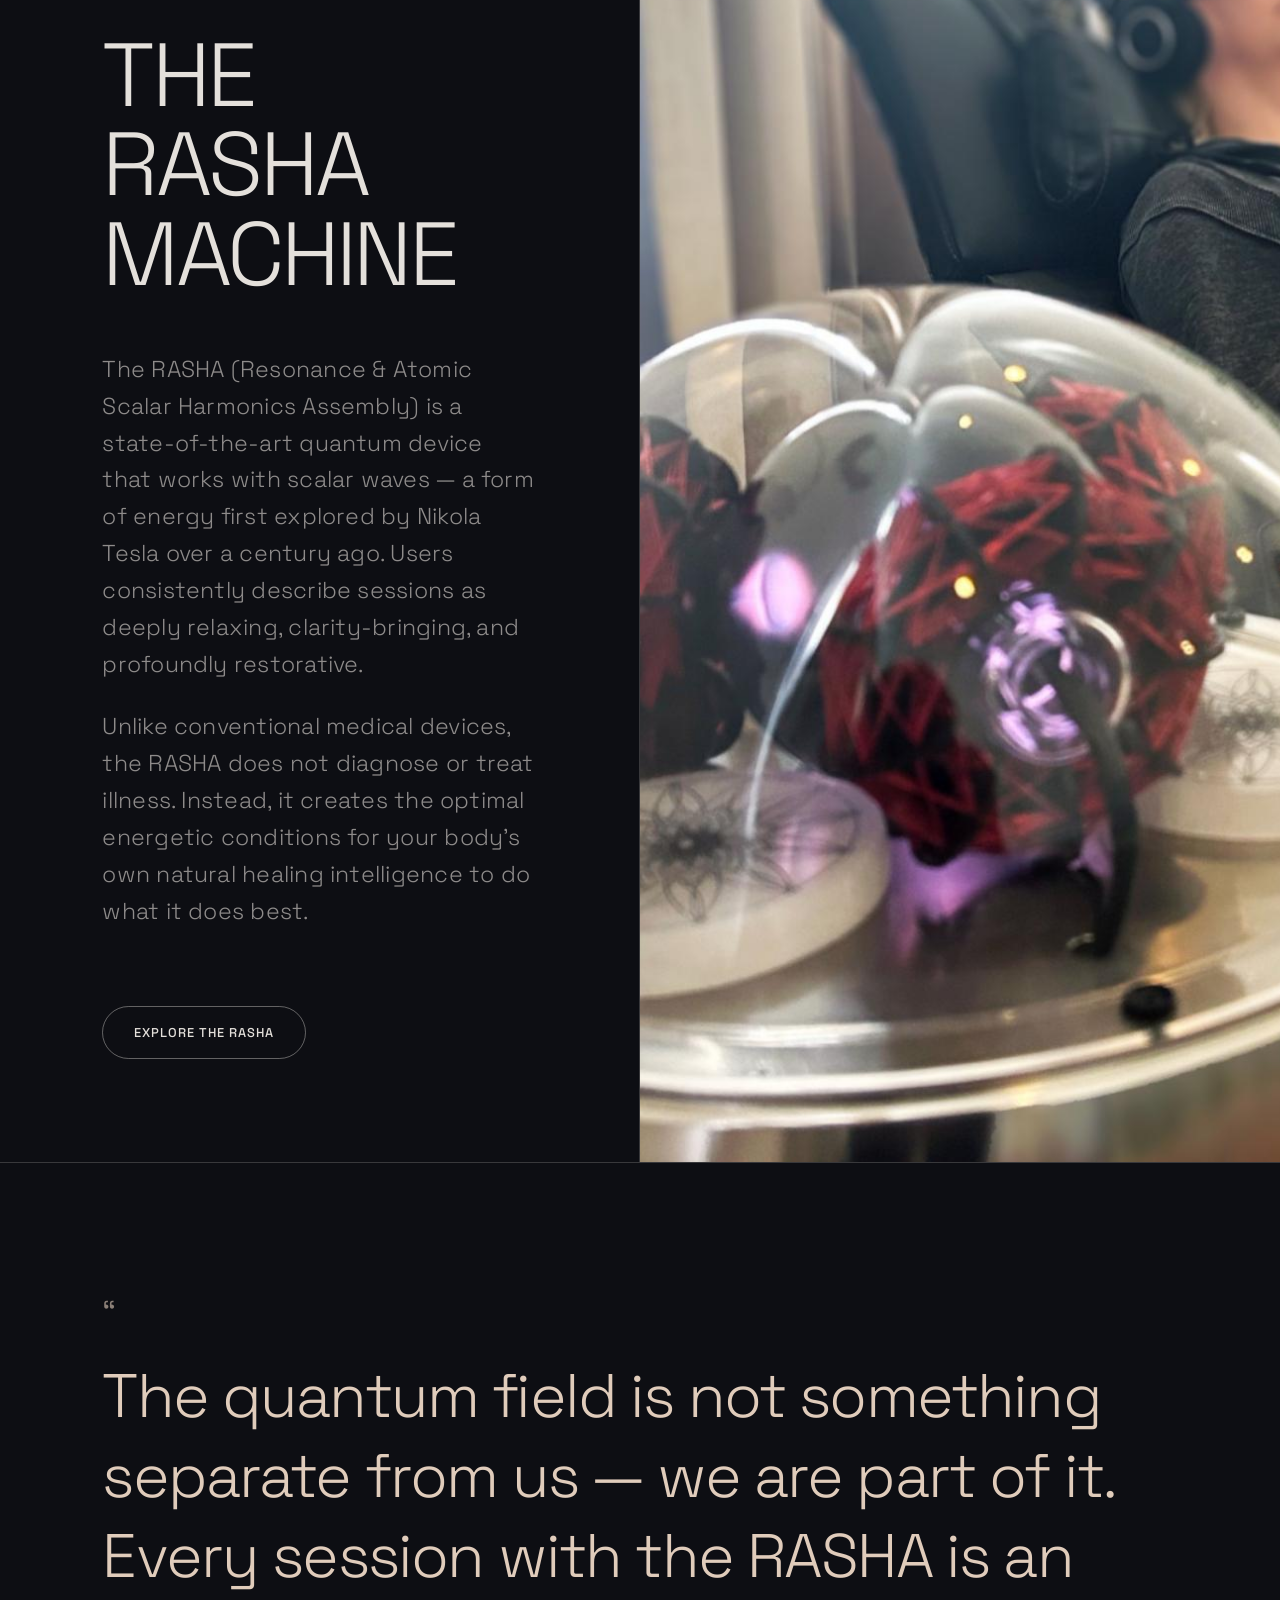
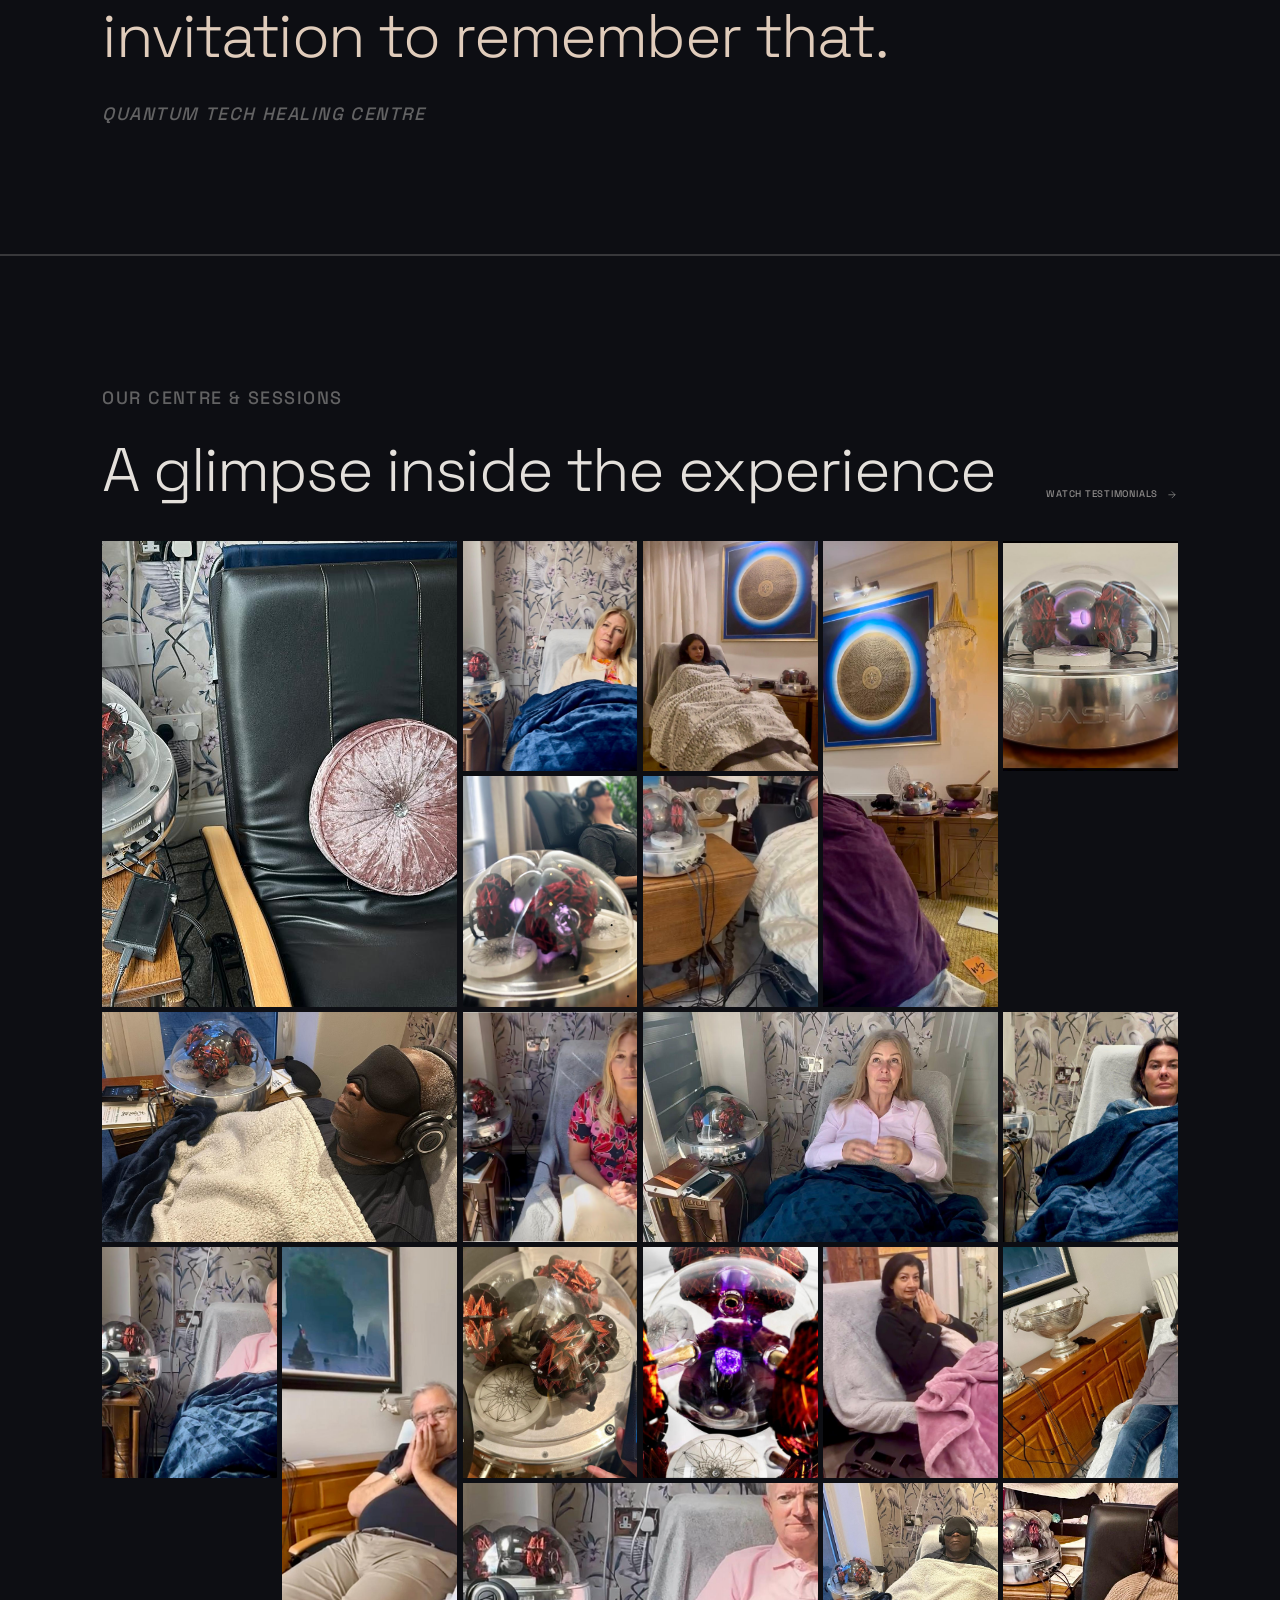
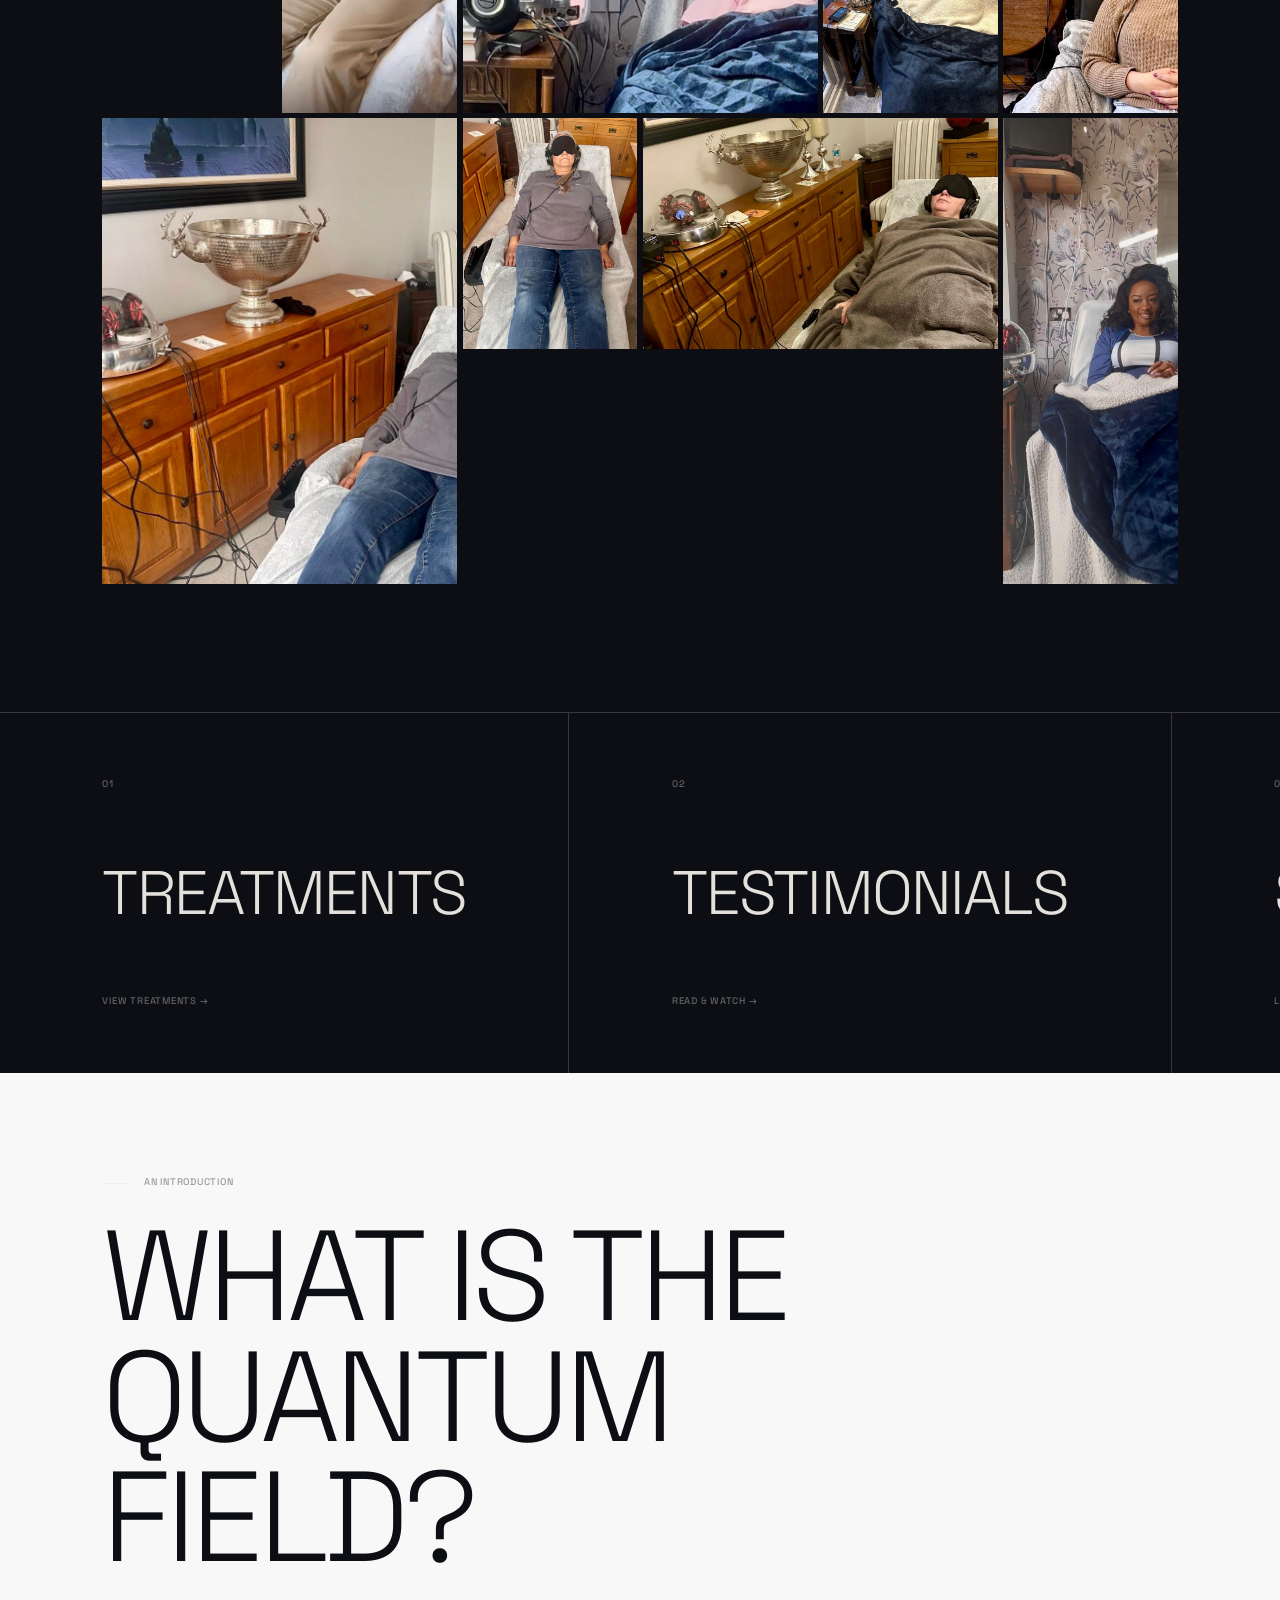
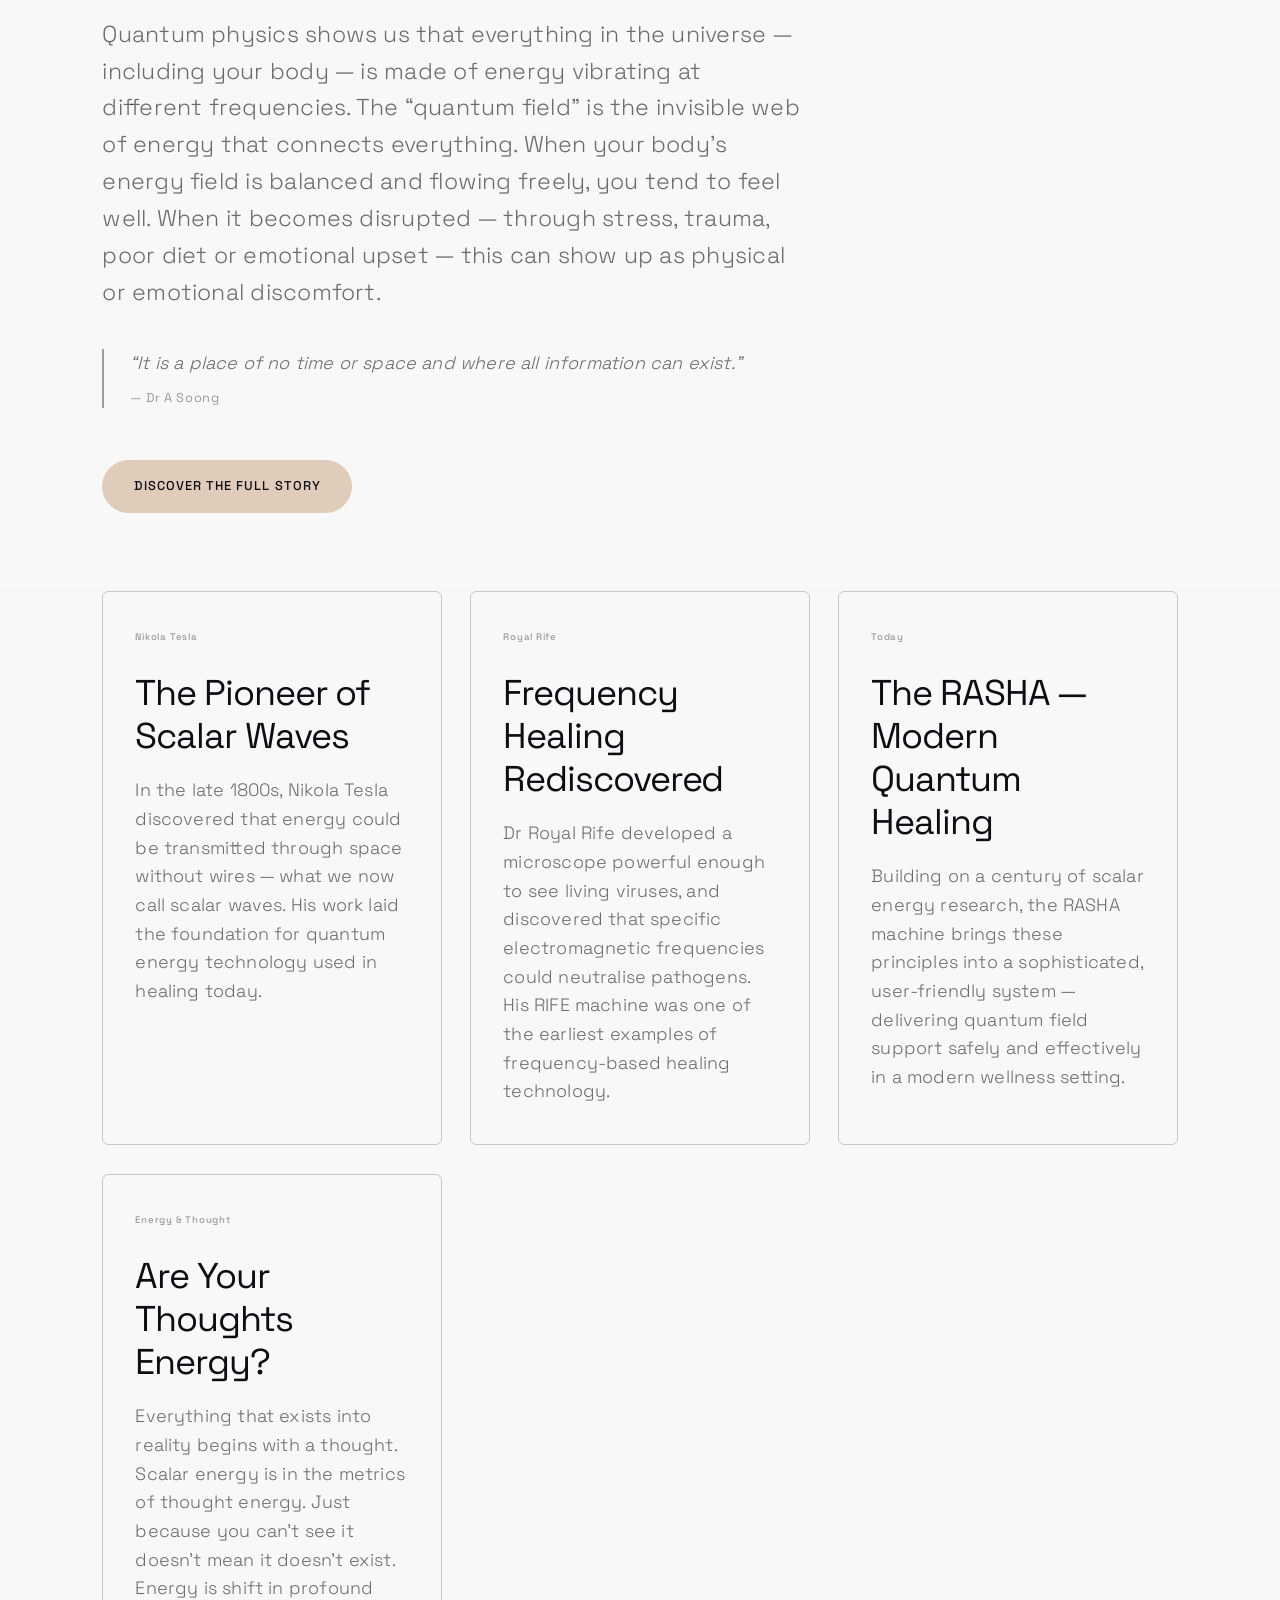
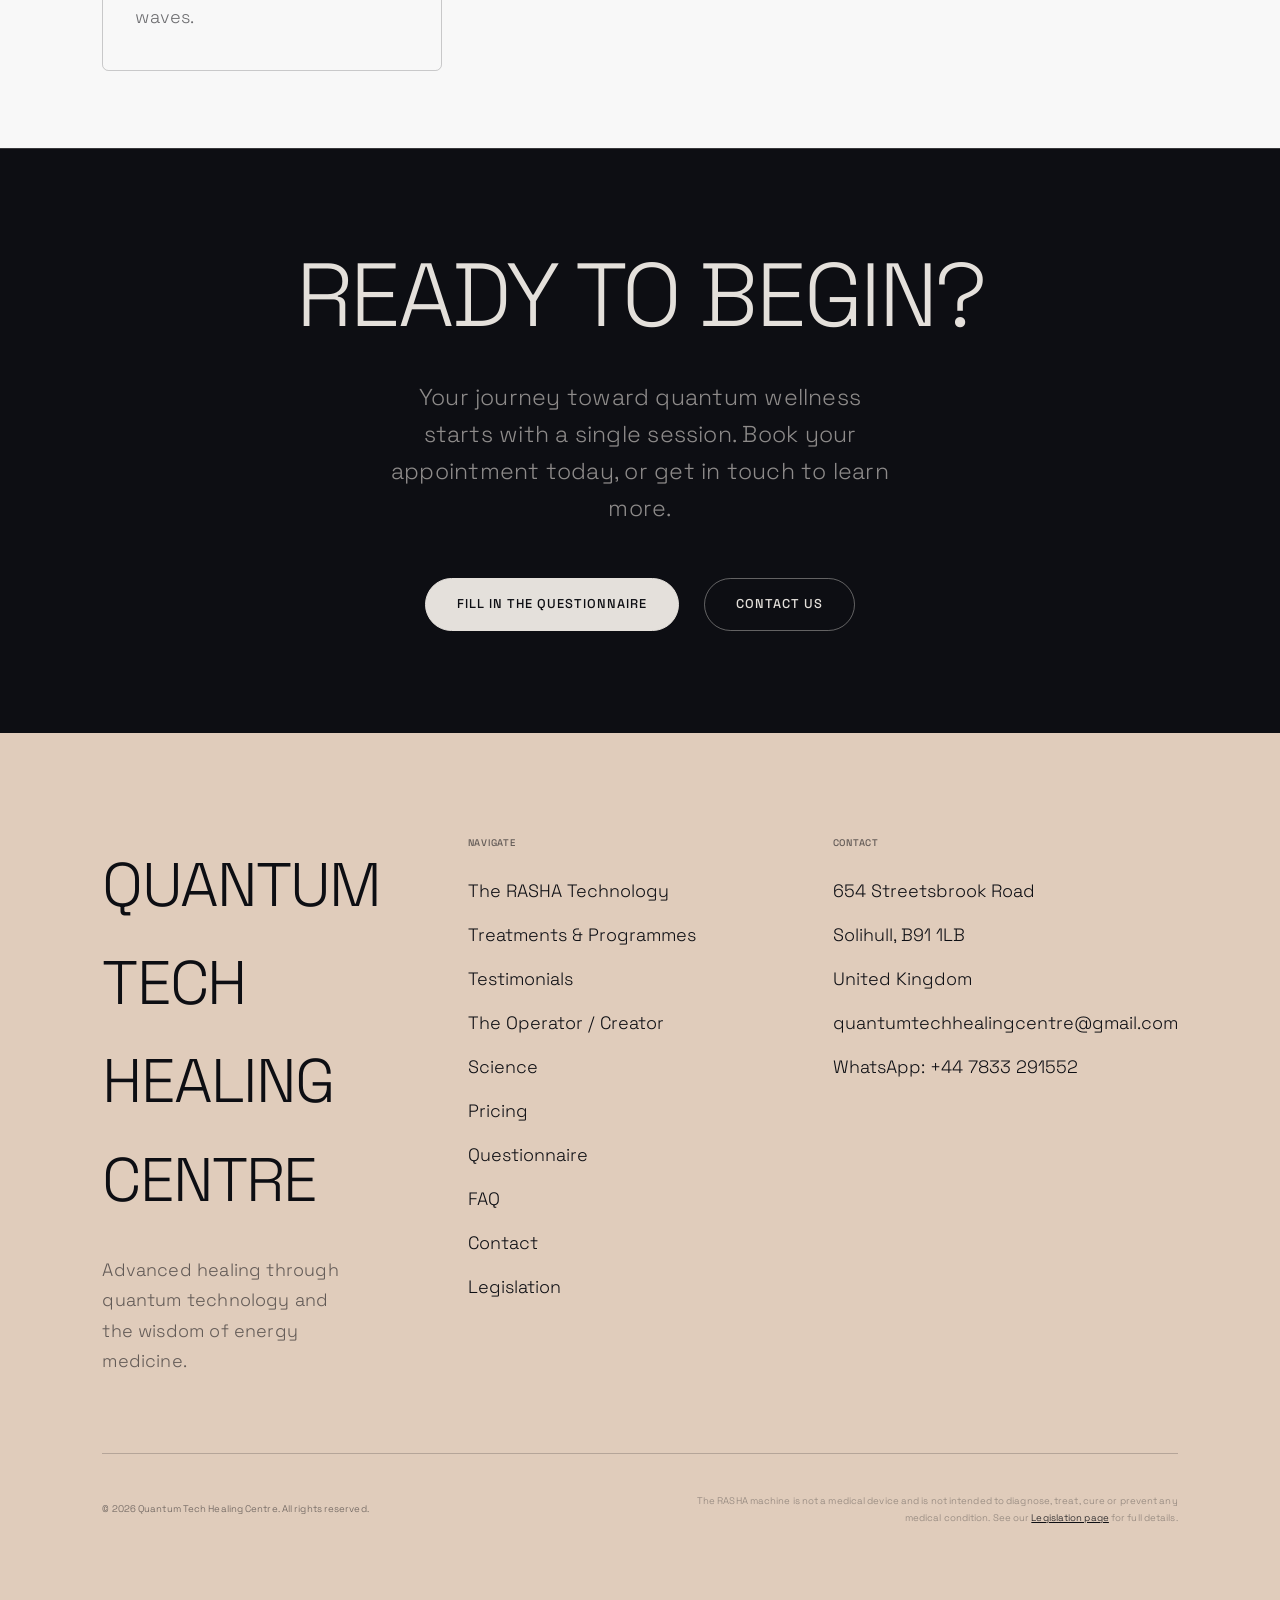
==== commit 6a708352: "Update contact address across site" ====
--- a/Quantum Tech/site/index.html
+++ b/Quantum Tech/site/index.html
@@ -871,10 +871,11 @@
       <div>
         <p class="footer-col-title">Contact</p>
         <ul class="footer-links">
-          <li class="footer-link">[Address — coming soon]</li>
-          <li class="footer-link">[City], United Kingdom</li>
-          <li><a href="mailto:info@qthc.co.uk" class="footer-link">info@qthc.co.uk</a></li>
-          <li><a href="tel:+441234567890" class="footer-link">+44 [number]</a></li>
+          <li class="footer-link">654 Streetsbrook Road</li>
+          <li class="footer-link">Solihull, B91 1LB</li>
+          <li class="footer-link">United Kingdom</li>
+          <li><a href="mailto:quantumtechhealingcentre@gmail.com" class="footer-link">quantumtechhealingcentre@gmail.com</a></li>
+          <li><a href="https://wa.me/447833291552" class="footer-link" target="_blank" rel="noopener">WhatsApp: +44 7833 291552</a></li>
         </ul>
       </div>
     </div>
--- a/Quantum Tech/site/styles.css
+++ b/Quantum Tech/site/styles.css
@@ -1214,6 +1214,19 @@
   max-width: 45vw;
 }
 
+/* Split heroes need room for the heading and copy at every viewport size. */
+.split-page-hero { display:grid; grid-template-columns:3fr 2fr; min-height:480px; border-bottom:1px solid var(--color-light-grey-02); }
+.split-page-hero-content { min-height:0; padding:calc(var(--nav-height) + 4vw) 4vw 4vw var(--margin-h); border-bottom:0; justify-content:center; }
+.split-page-hero-content .page-title { font-size:clamp(3rem,6vw,7rem); }
+.split-page-hero-content .page-desc { max-width:100%; }
+.split-page-hero-image { min-height:100%; overflow:hidden; background:#0d0e13; }
+@media (max-width:700px) {
+  .split-page-hero { grid-template-columns:1fr; }
+  .split-page-hero-content { padding:calc(var(--nav-height) + 2rem) var(--margin-h) 2rem; }
+  .split-page-hero-content .page-title { font-size:clamp(2.6rem,11vw,5rem); }
+  .split-page-hero-image { height:55vw; min-height:220px; }
+}
+
 /* ── Disclaimer Banner ────────────────────────────────────── */
 .disclaimer-banner {
   padding: 2vw var(--margin-h);
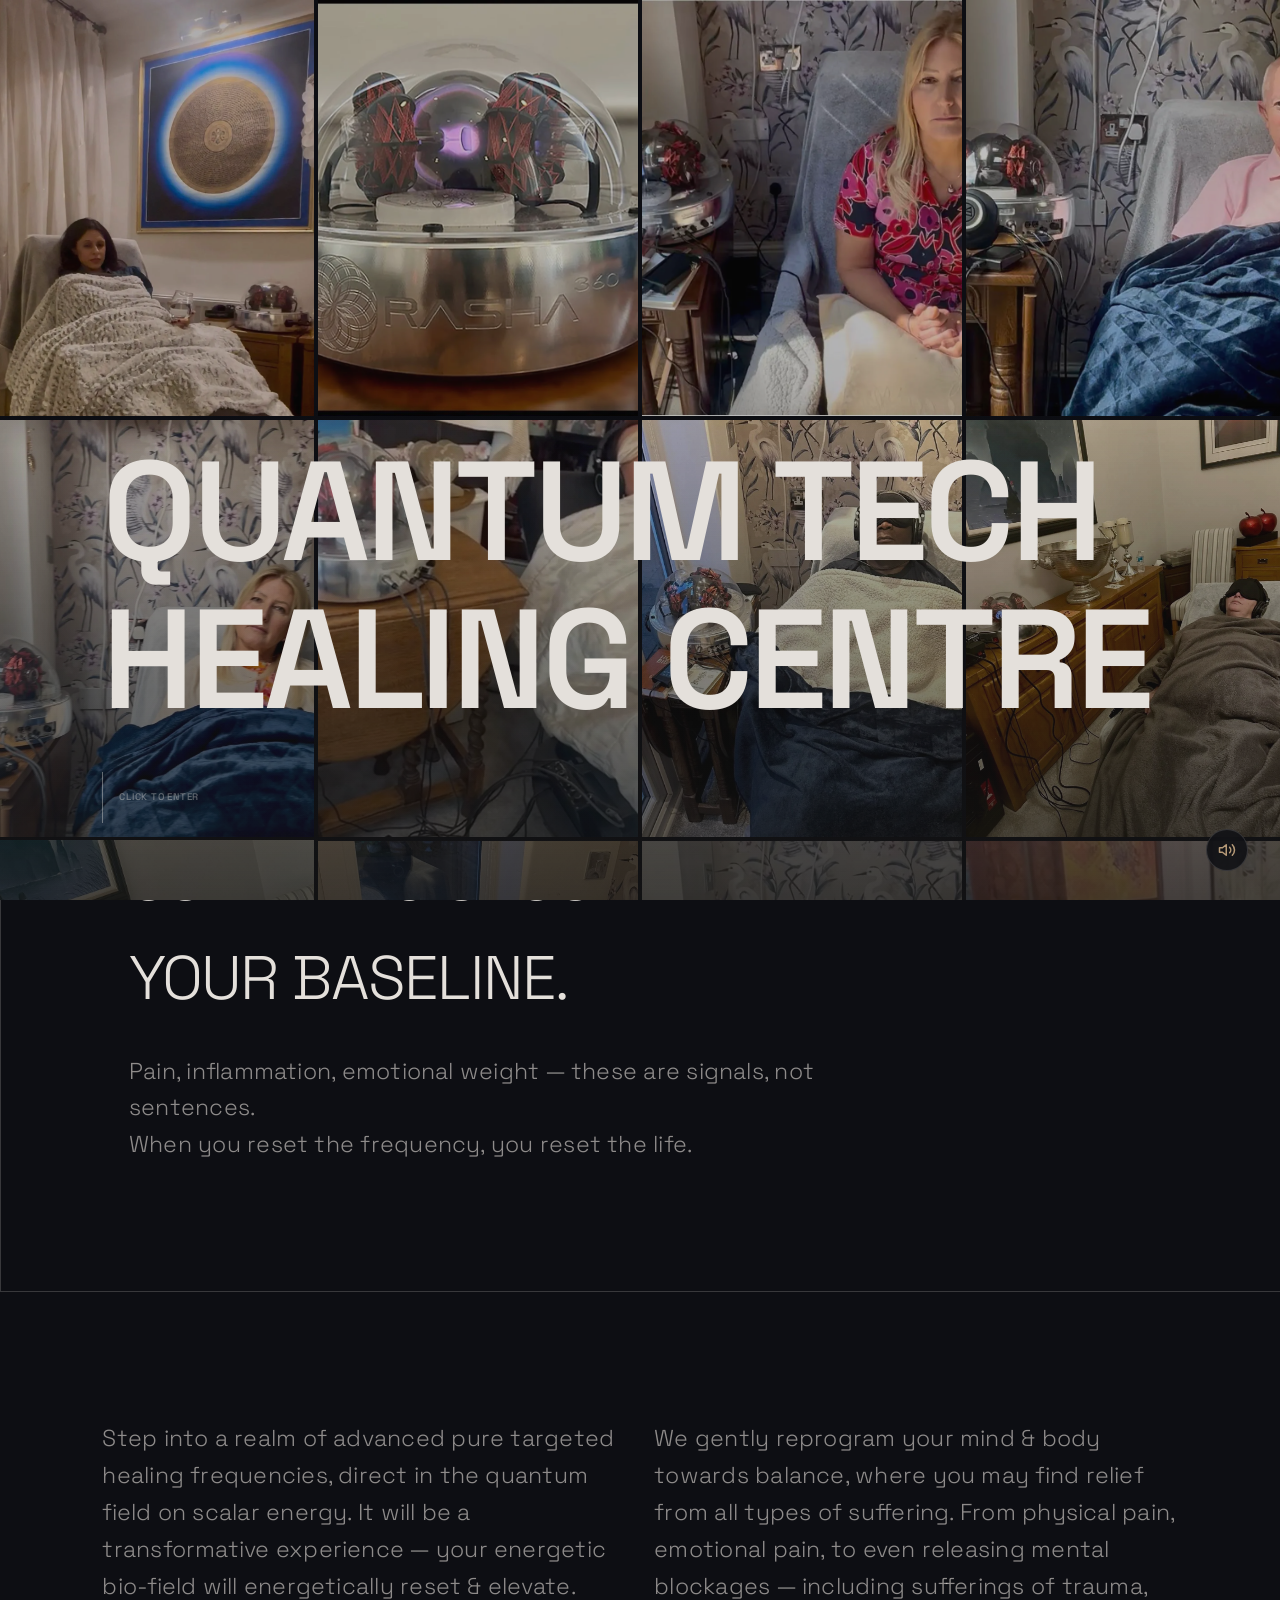
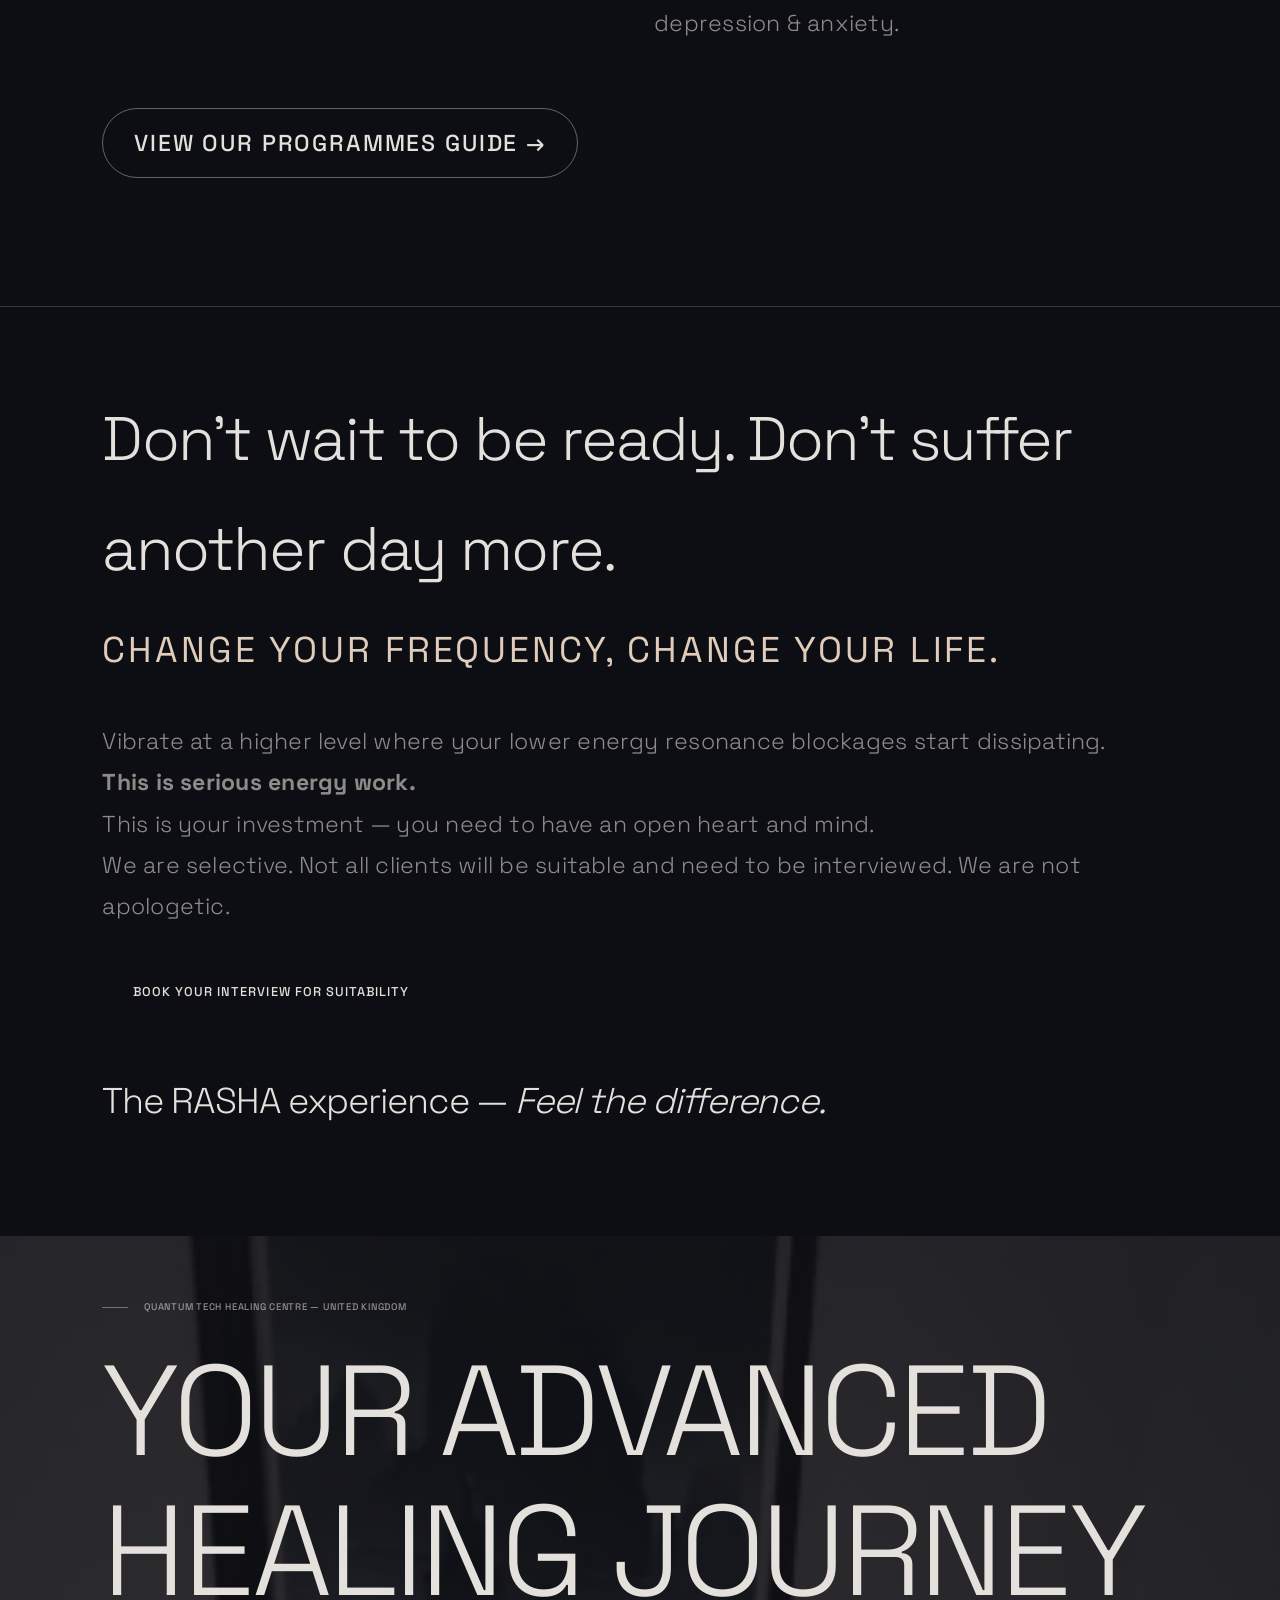
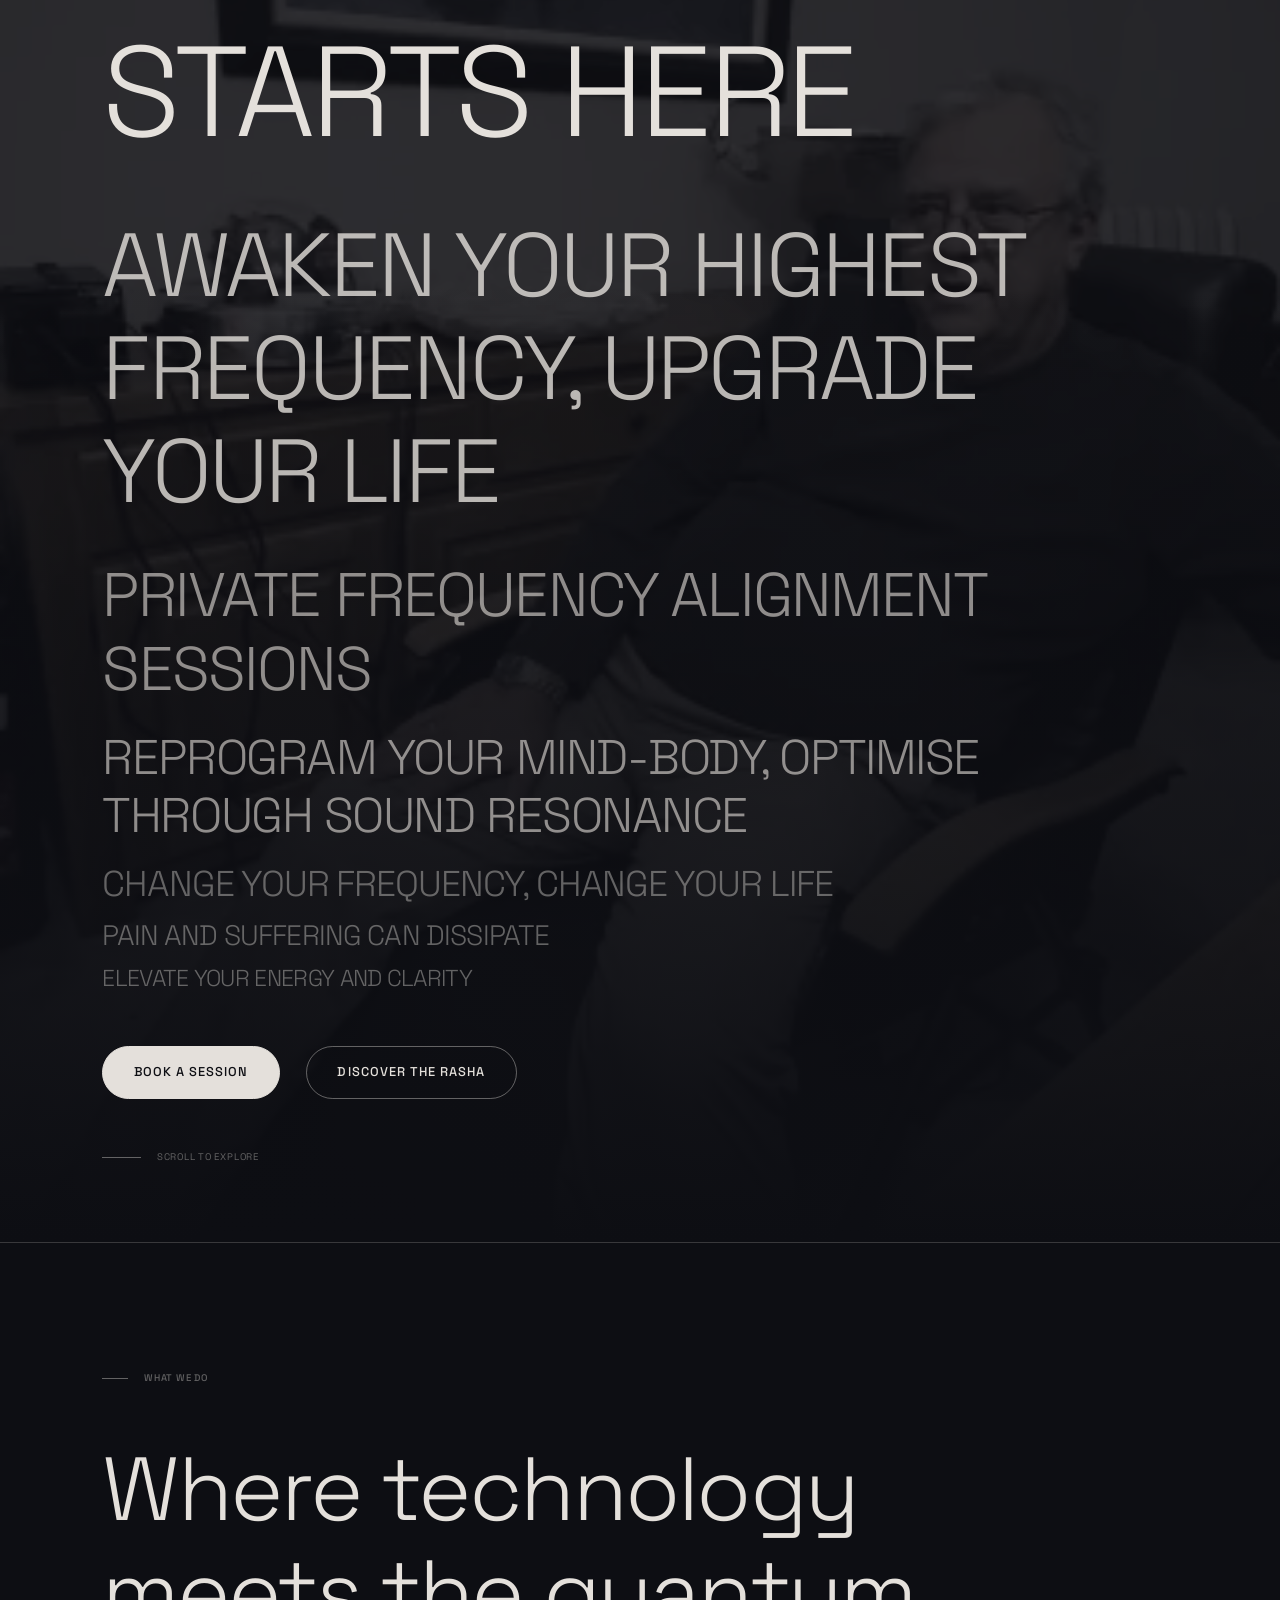
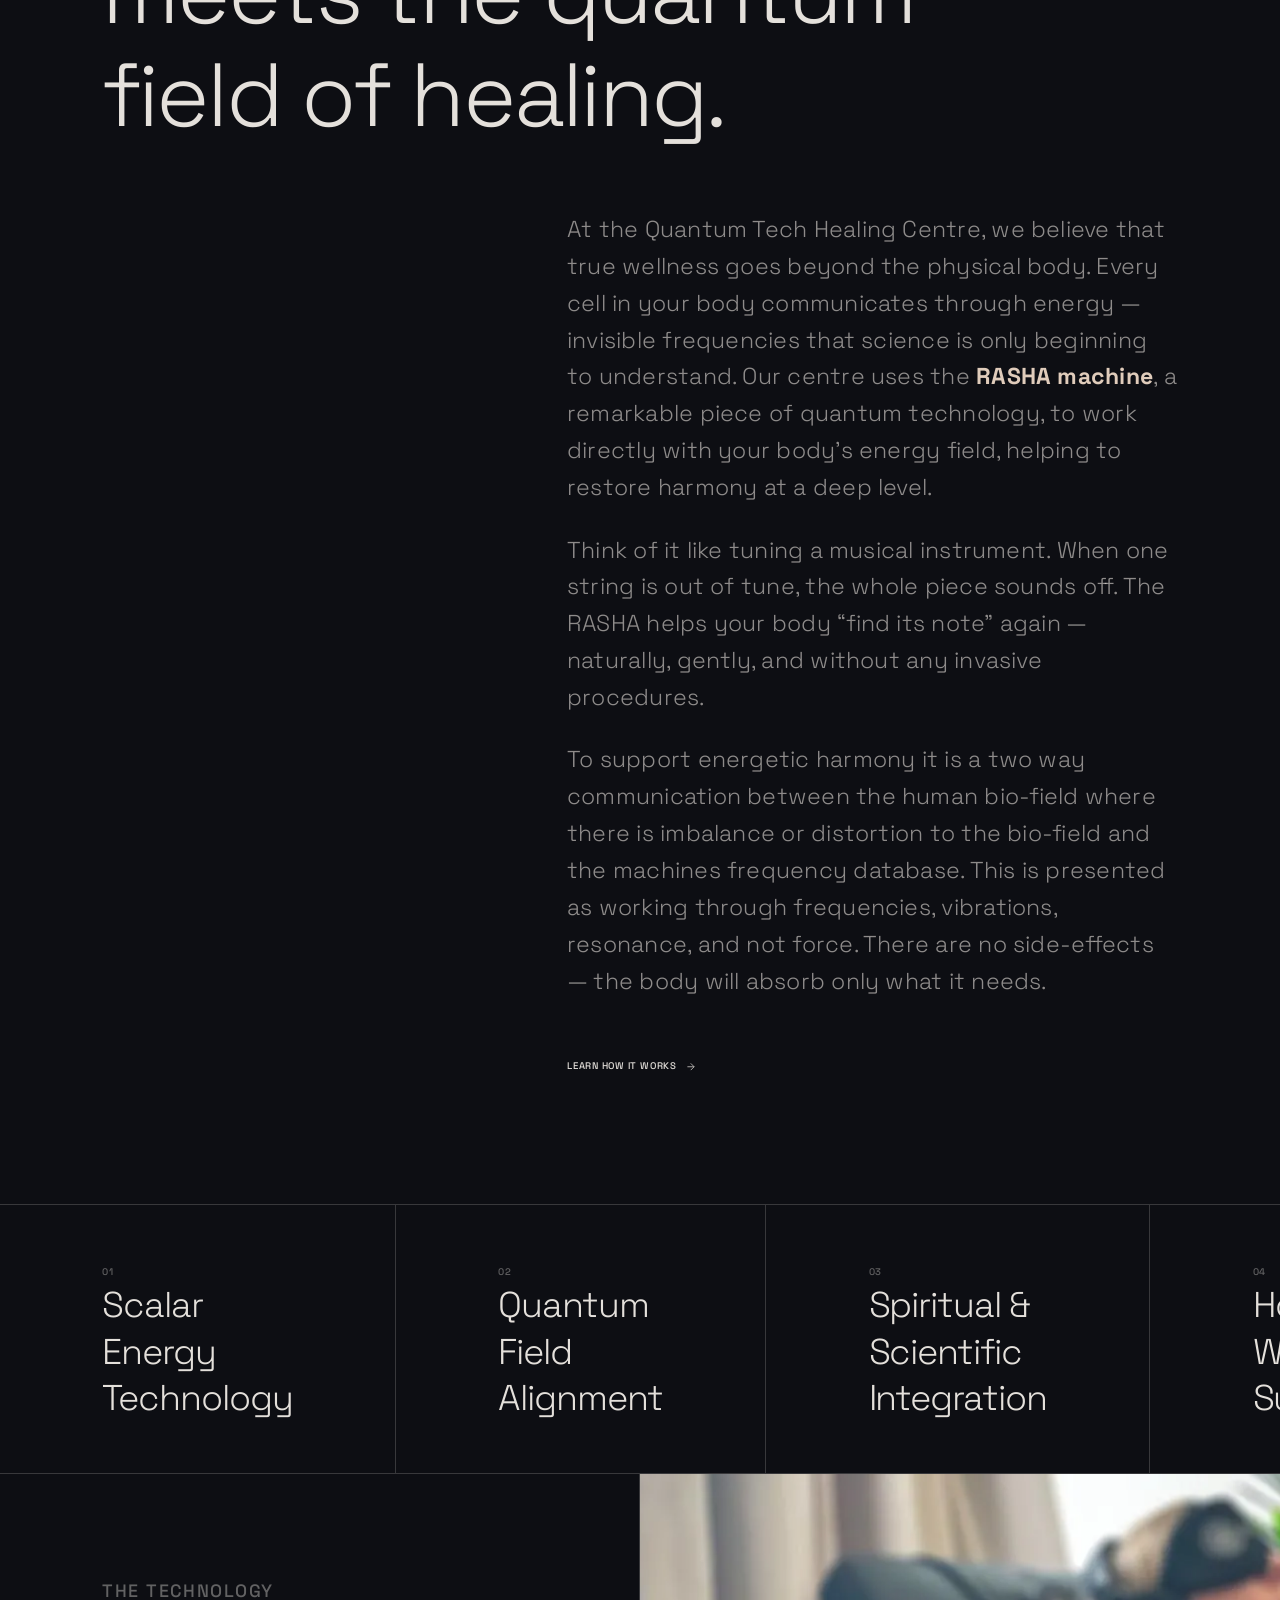
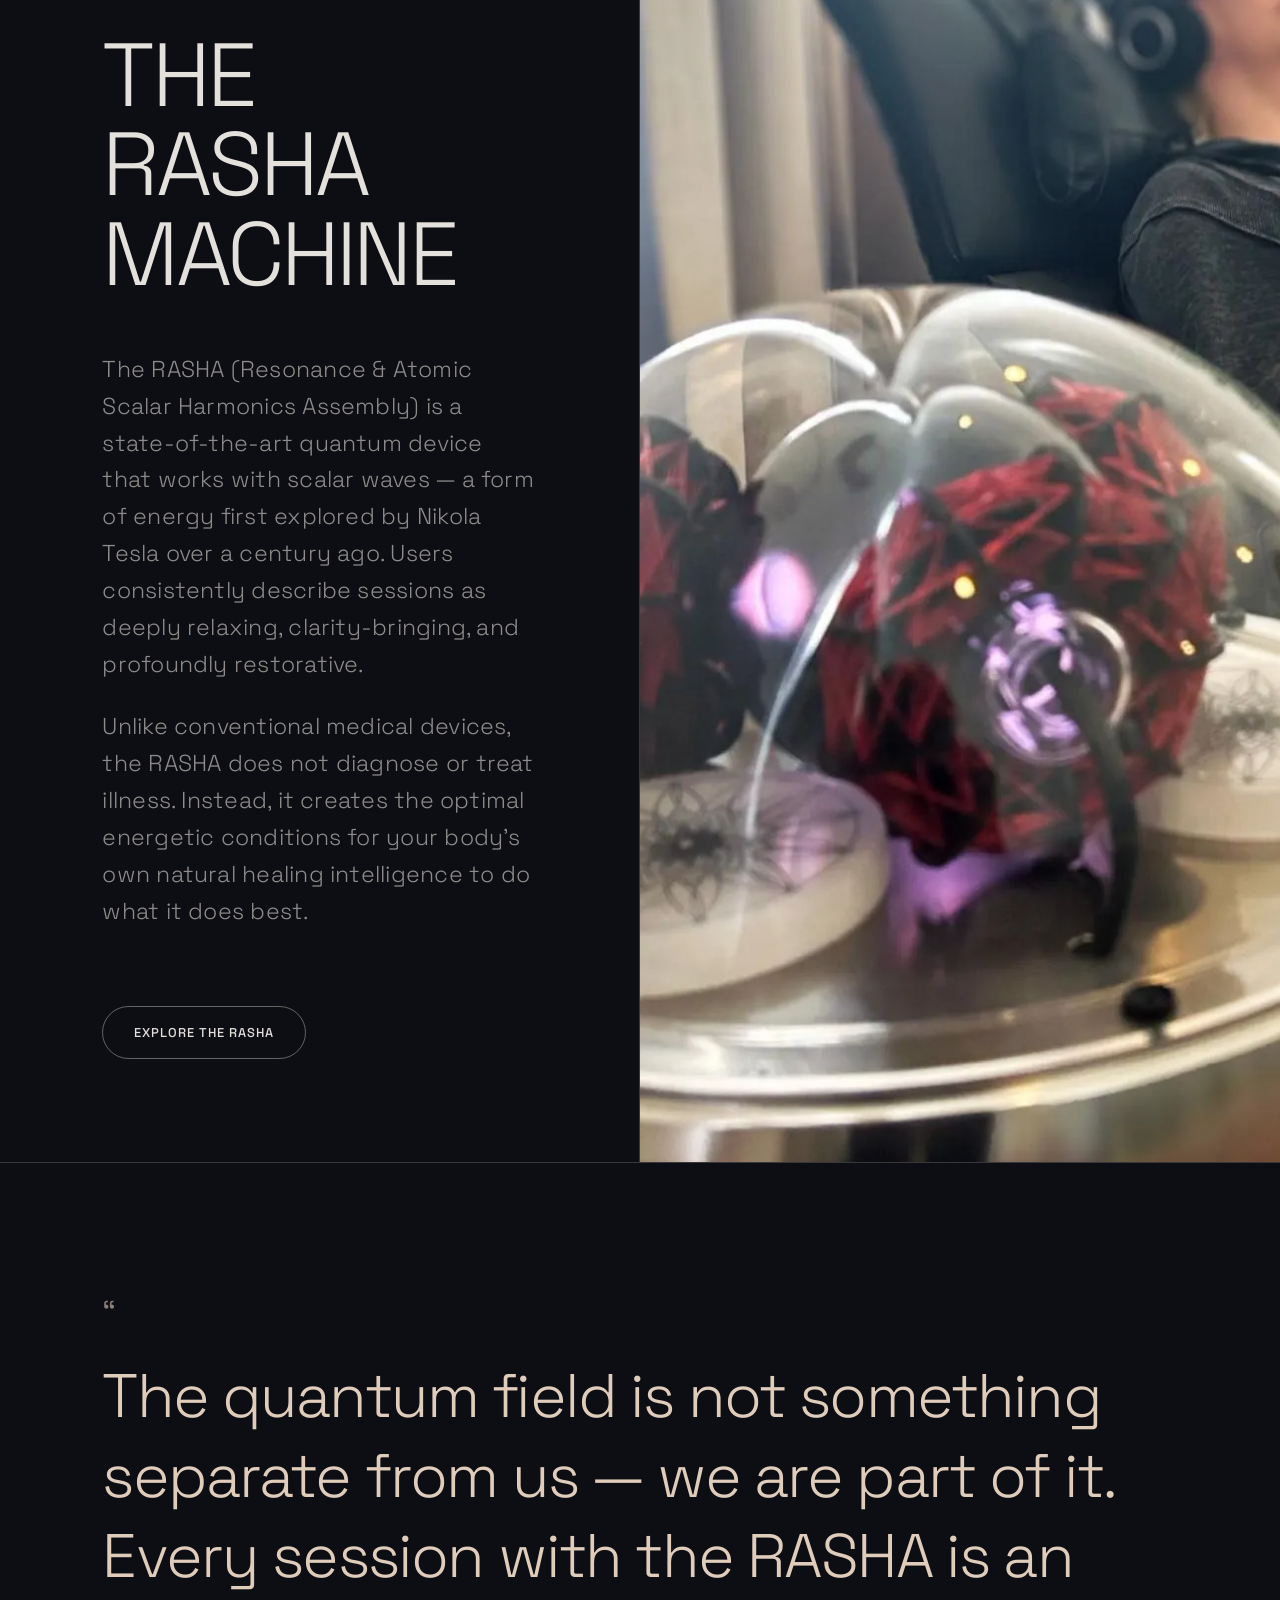
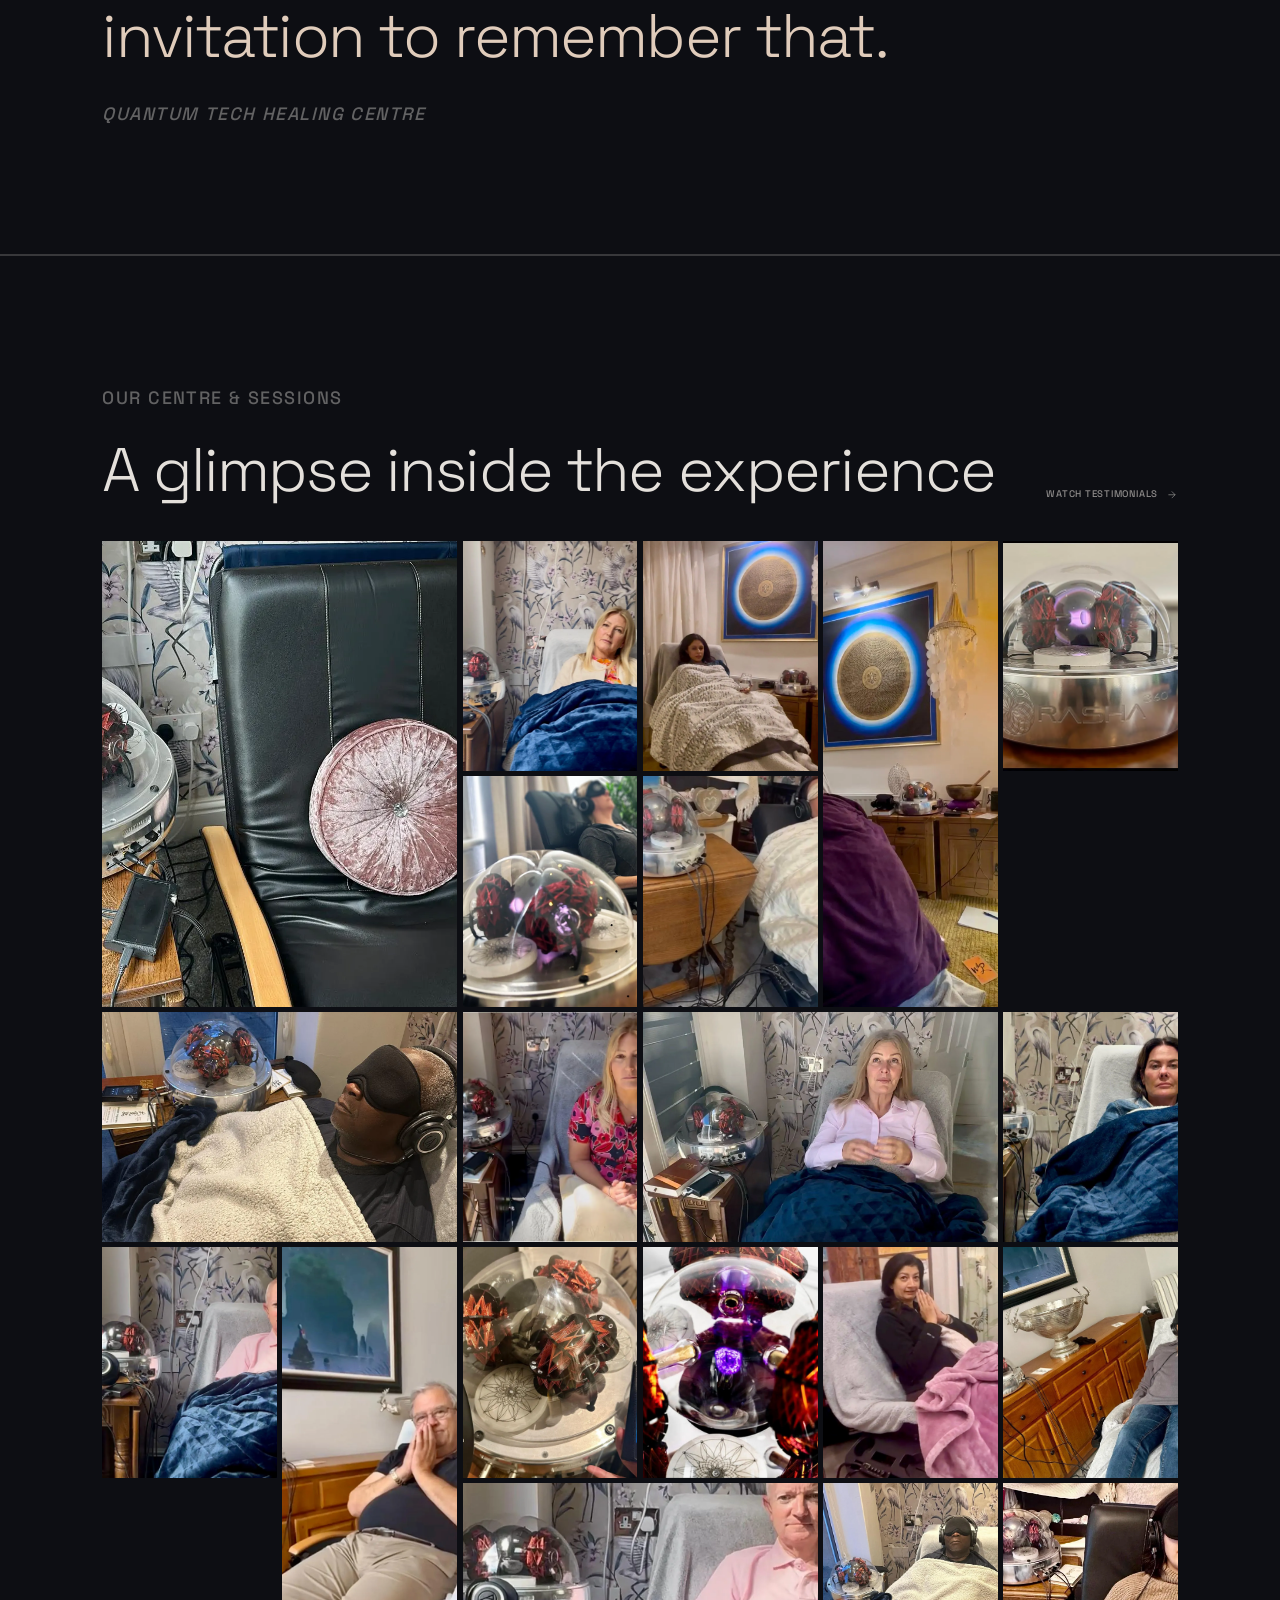
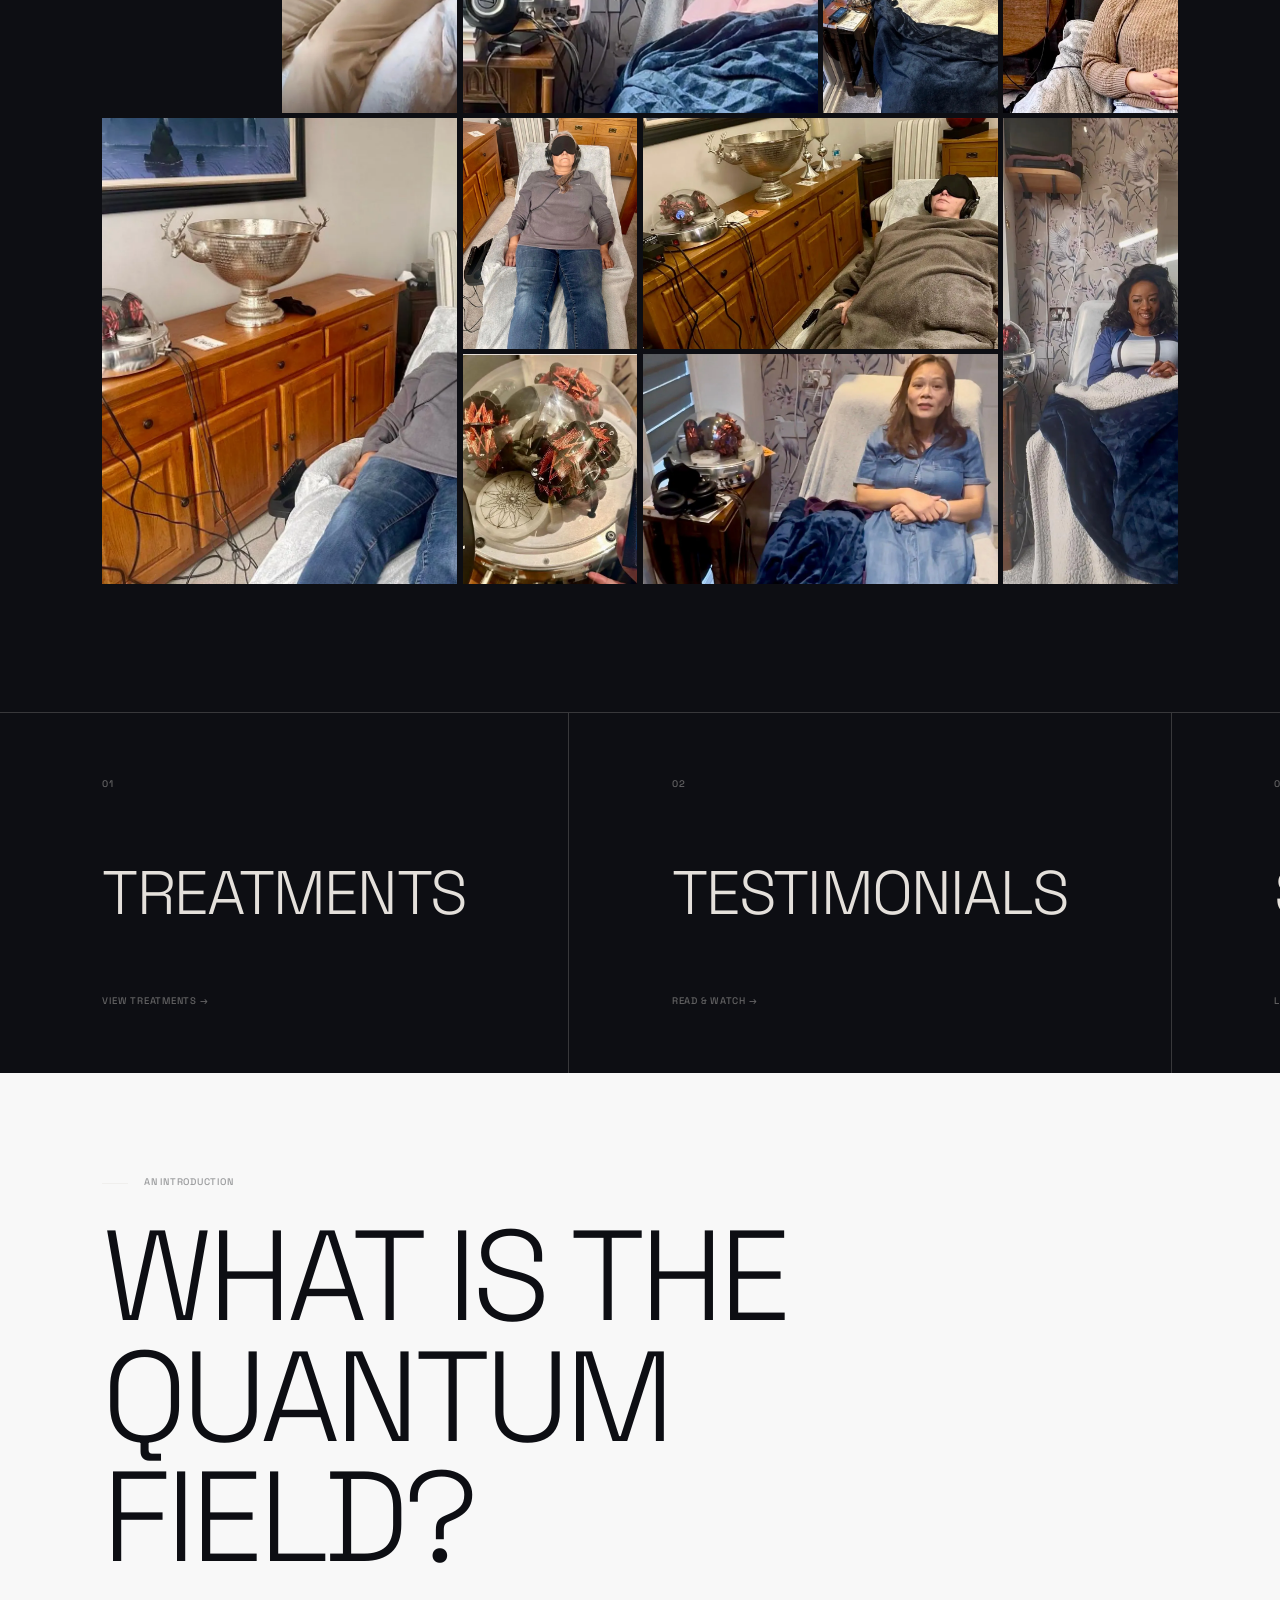
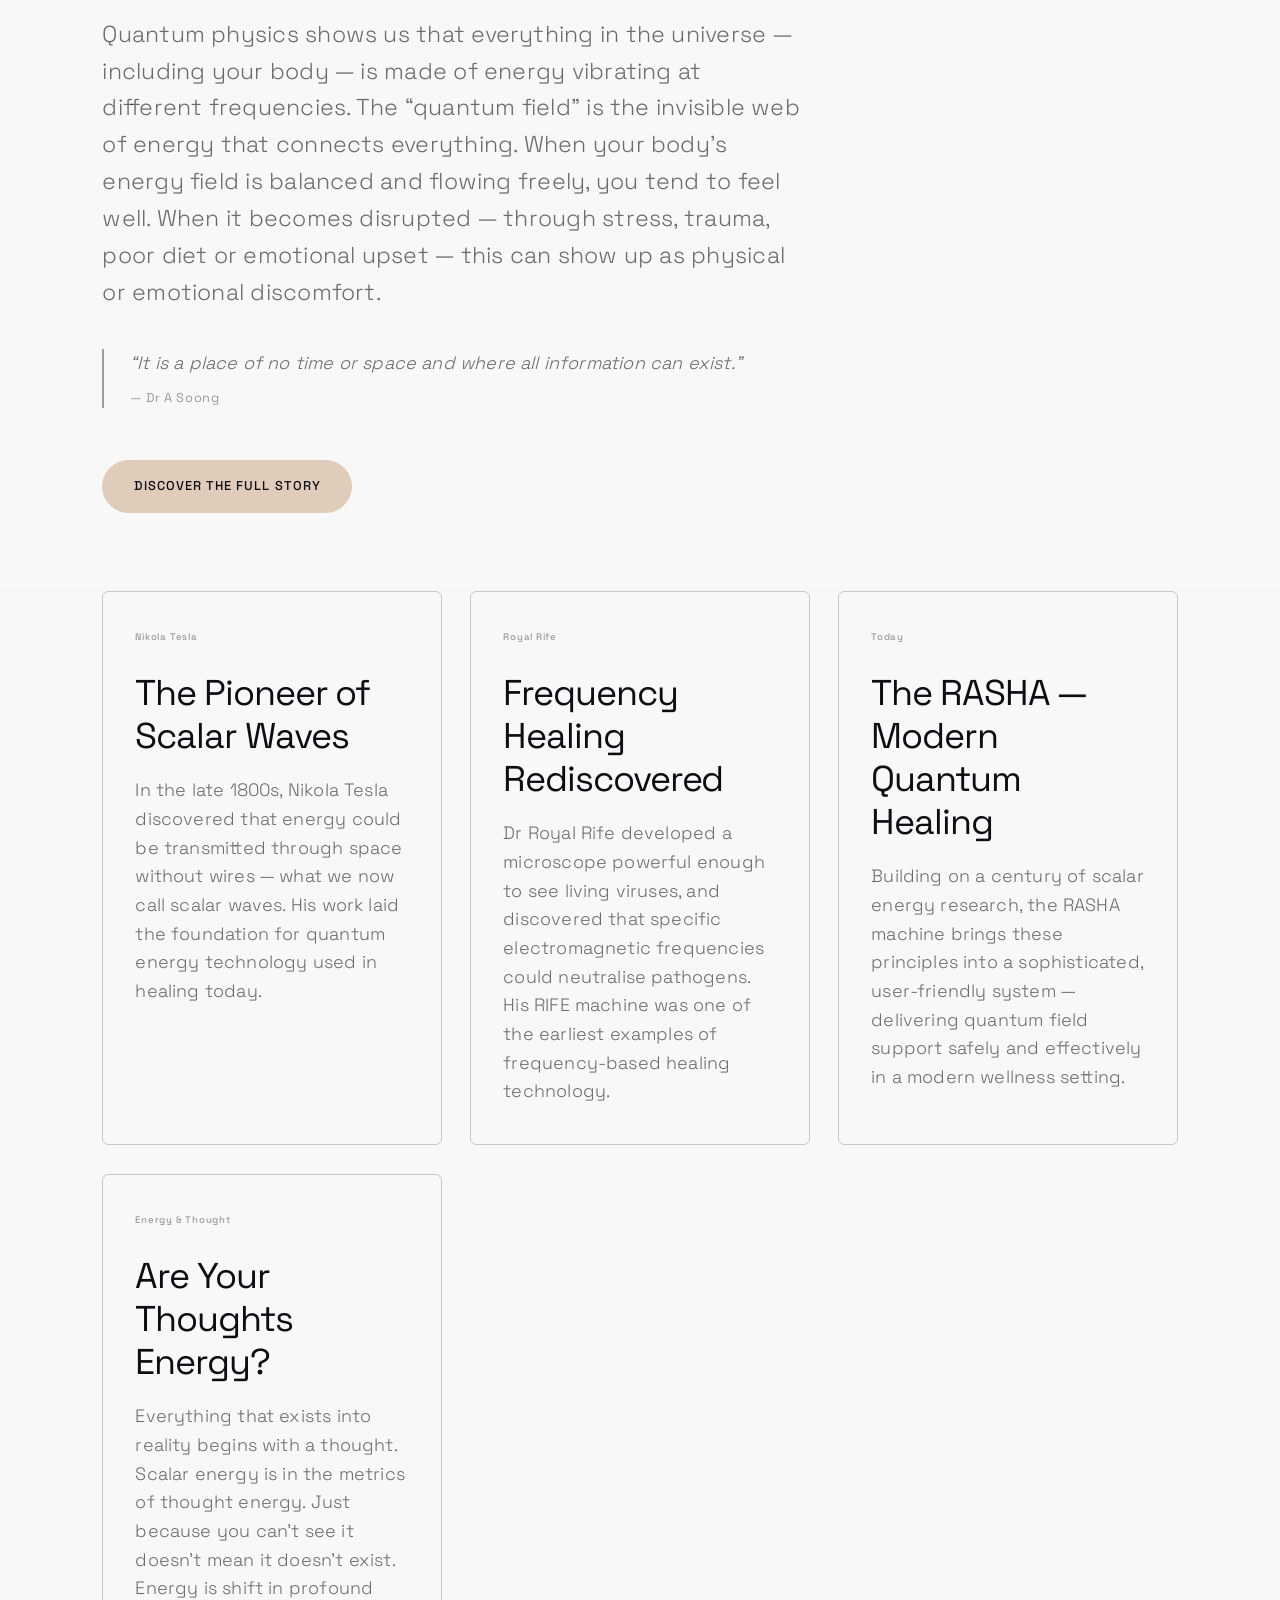
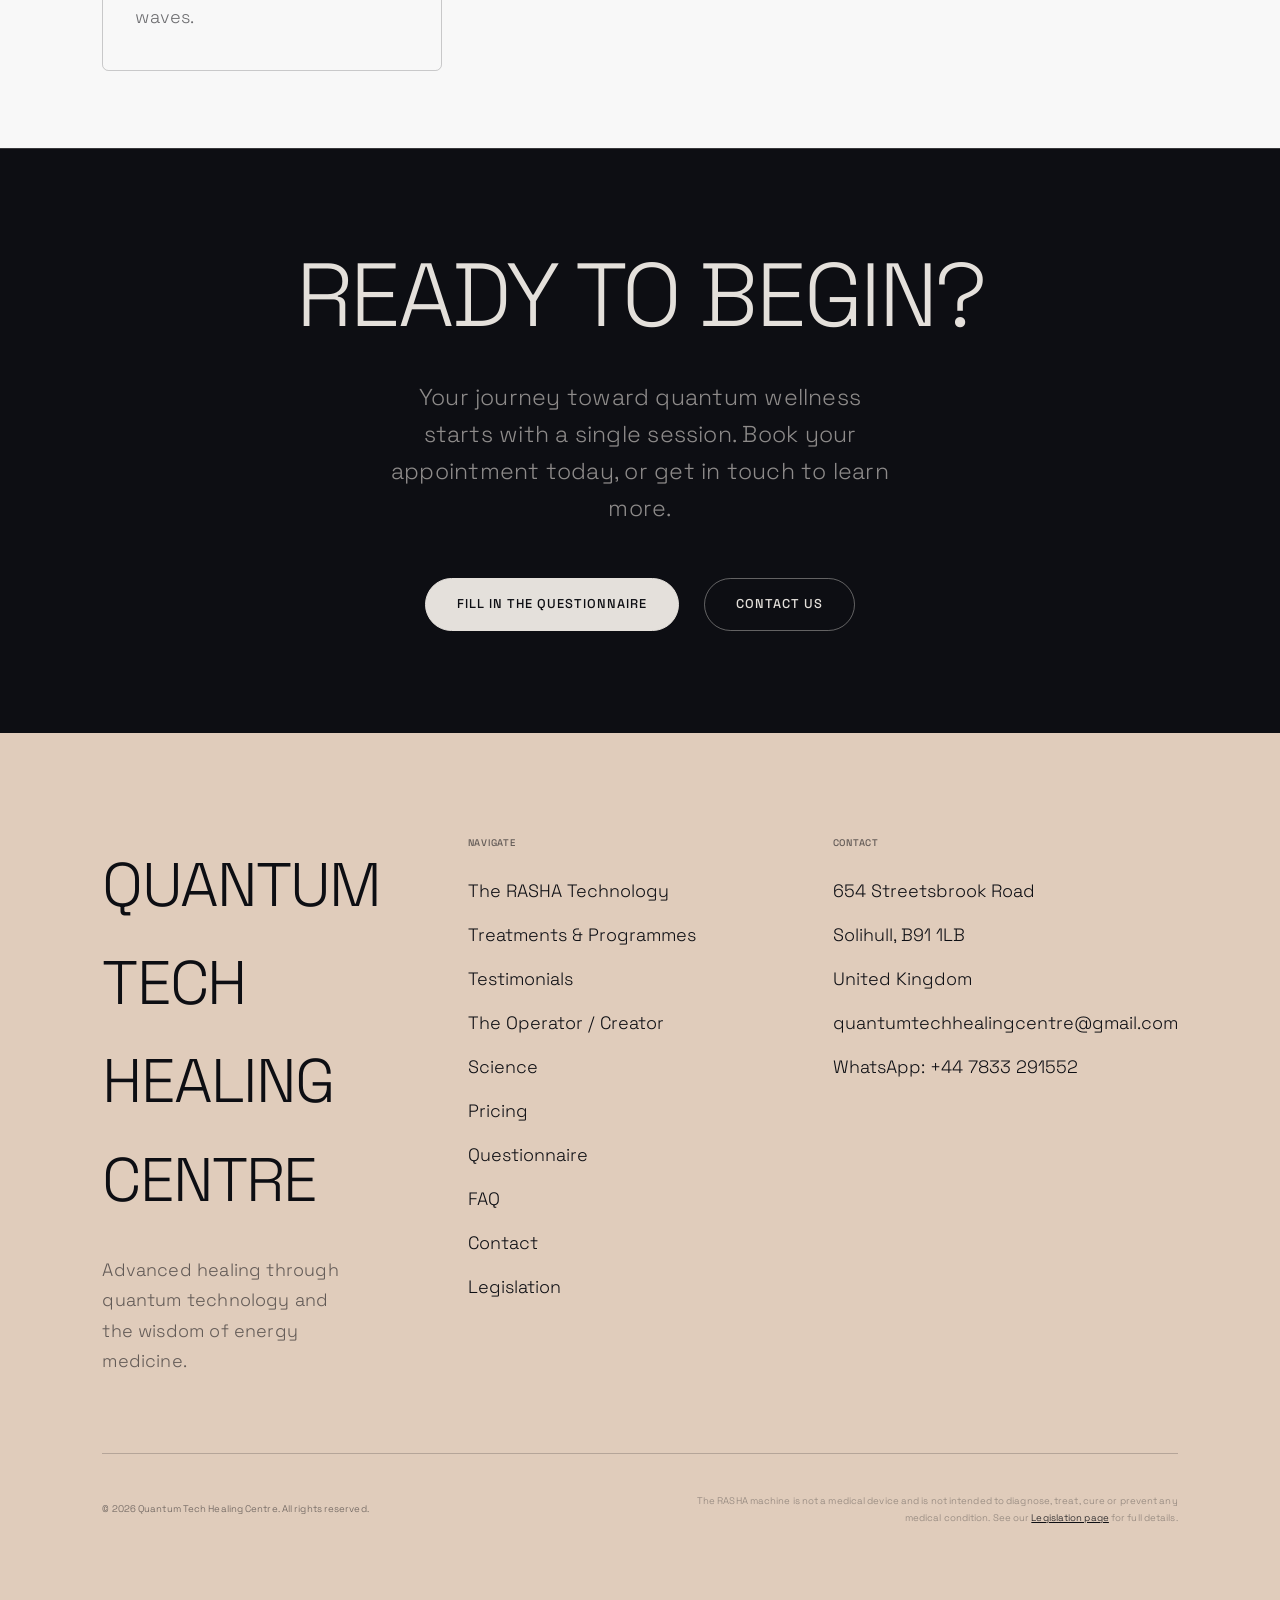
==== commit b811b45f: "Reduce eager media loading and optimize website images" ====
--- a/Quantum Tech/site/index.html
+++ b/Quantum Tech/site/index.html
@@ -348,71 +348,71 @@
     <div class="intro-grid">
       <!-- Column 1 — speed 0.7 (slowest) -->
       <div class="intro-col" data-speed="0.7">
-        <div class="intro-img" style="background-image:url('images/WhatsApp Image 2026-04-09 at 19.45.00.jpeg');"></div>
-        <div class="intro-img" style="background-image:url('images/WhatsApp Image 2026-04-09 at 19.45.00 (1).jpeg');"></div>
-        <div class="intro-img" style="background-image:url('images/WhatsApp Image 2026-04-09 at 19.45.00 (2).jpeg');"></div>
-        <div class="intro-img" style="background-image:url('images/WhatsApp Image 2026-04-09 at 19.45.00 (3).jpeg');"></div>
-        <div class="intro-img" style="background-image:url('images/WhatsApp Image 2026-04-09 at 19.52.28.jpeg');"></div>
-        <div class="intro-img" style="background-image:url('images/WhatsApp Image 2026-04-09 at 23.21.36.jpeg');"></div>
-        <div class="intro-img" style="background-image:url('images/WhatsApp Image 2026-04-11 at 23.08.38.jpeg');"></div>
+        <div class="intro-img" style="background-image:url('images/WhatsApp Image 2026-04-09 at 19.45.00.webp');"></div>
+        <div class="intro-img" style="background-image:url('images/WhatsApp Image 2026-04-09 at 19.45.00 (1).webp');"></div>
+        <div class="intro-img" style="background-image:url('images/WhatsApp Image 2026-04-09 at 19.45.00 (2).webp');"></div>
+        <div class="intro-img" style="background-image:url('images/WhatsApp Image 2026-04-09 at 19.45.00 (3).webp');"></div>
+        <div class="intro-img" style="background-image:url('images/WhatsApp Image 2026-04-09 at 19.52.28.webp');"></div>
+        <div class="intro-img" style="background-image:url('images/WhatsApp Image 2026-04-09 at 23.21.36.webp');"></div>
+        <div class="intro-img" style="background-image:url('images/WhatsApp Image 2026-04-11 at 23.08.38.webp');"></div>
         <!-- Duplicates for seamless loop -->
-        <div class="intro-img" style="background-image:url('images/WhatsApp Image 2026-04-09 at 19.45.00.jpeg');"></div>
-        <div class="intro-img" style="background-image:url('images/WhatsApp Image 2026-04-09 at 19.45.00 (1).jpeg');"></div>
-        <div class="intro-img" style="background-image:url('images/WhatsApp Image 2026-04-09 at 19.45.00 (2).jpeg');"></div>
-        <div class="intro-img" style="background-image:url('images/WhatsApp Image 2026-04-09 at 19.45.00 (3).jpeg');"></div>
-        <div class="intro-img" style="background-image:url('images/WhatsApp Image 2026-04-09 at 19.52.28.jpeg');"></div>
-        <div class="intro-img" style="background-image:url('images/WhatsApp Image 2026-04-09 at 23.21.36.jpeg');"></div>
-        <div class="intro-img" style="background-image:url('images/WhatsApp Image 2026-04-11 at 23.08.38.jpeg');"></div>
+        <div class="intro-img" style="background-image:url('images/WhatsApp Image 2026-04-09 at 19.45.00.webp');"></div>
+        <div class="intro-img" style="background-image:url('images/WhatsApp Image 2026-04-09 at 19.45.00 (1).webp');"></div>
+        <div class="intro-img" style="background-image:url('images/WhatsApp Image 2026-04-09 at 19.45.00 (2).webp');"></div>
+        <div class="intro-img" style="background-image:url('images/WhatsApp Image 2026-04-09 at 19.45.00 (3).webp');"></div>
+        <div class="intro-img" style="background-image:url('images/WhatsApp Image 2026-04-09 at 19.52.28.webp');"></div>
+        <div class="intro-img" style="background-image:url('images/WhatsApp Image 2026-04-09 at 23.21.36.webp');"></div>
+        <div class="intro-img" style="background-image:url('images/WhatsApp Image 2026-04-11 at 23.08.38.webp');"></div>
       </div>
       <!-- Column 2 — speed 1.0 -->
       <div class="intro-col" data-speed="1.0">
-        <div class="intro-img" style="background-image:url('images/WhatsApp Image 2026-04-09 at 19.45.00 (4).jpeg');"></div>
-        <div class="intro-img" style="background-image:url('images/WhatsApp Image 2026-04-09 at 19.45.00 (5).jpeg');"></div>
-        <div class="intro-img" style="background-image:url('images/WhatsApp Image 2026-04-09 at 19.45.00 (6).jpeg');"></div>
-        <div class="intro-img" style="background-image:url('images/WhatsApp Image 2026-04-09 at 19.45.00 (7).jpeg');"></div>
-        <div class="intro-img" style="background-image:url('images/WhatsApp Image 2026-04-09 at 19.52.42.jpeg');"></div>
-        <div class="intro-img" style="background-image:url('images/WhatsApp Image 2026-04-09 at 23.30.02.jpeg');"></div>
-        <div class="intro-img" style="background-image:url('images/WhatsApp Image 2026-04-11 at 23.15.04.jpeg');"></div>
+        <div class="intro-img" style="background-image:url('images/WhatsApp Image 2026-04-09 at 19.45.00 (4).webp');"></div>
+        <div class="intro-img" style="background-image:url('images/WhatsApp Image 2026-04-09 at 19.45.00 (5).webp');"></div>
+        <div class="intro-img" style="background-image:url('images/WhatsApp Image 2026-04-09 at 19.45.00 (6).webp');"></div>
+        <div class="intro-img" style="background-image:url('images/WhatsApp Image 2026-04-09 at 19.45.00 (7).webp');"></div>
+        <div class="intro-img" style="background-image:url('images/WhatsApp Image 2026-04-09 at 19.52.42.webp');"></div>
+        <div class="intro-img" style="background-image:url('images/WhatsApp Image 2026-04-09 at 23.30.02.webp');"></div>
+        <div class="intro-img" style="background-image:url('images/WhatsApp Image 2026-04-11 at 23.15.04.webp');"></div>
         <!-- Duplicates for seamless loop -->
-        <div class="intro-img" style="background-image:url('images/WhatsApp Image 2026-04-09 at 19.45.00 (4).jpeg');"></div>
-        <div class="intro-img" style="background-image:url('images/WhatsApp Image 2026-04-09 at 19.45.00 (5).jpeg');"></div>
-        <div class="intro-img" style="background-image:url('images/WhatsApp Image 2026-04-09 at 19.45.00 (6).jpeg');"></div>
-        <div class="intro-img" style="background-image:url('images/WhatsApp Image 2026-04-09 at 19.45.00 (7).jpeg');"></div>
-        <div class="intro-img" style="background-image:url('images/WhatsApp Image 2026-04-09 at 19.52.42.jpeg');"></div>
-        <div class="intro-img" style="background-image:url('images/WhatsApp Image 2026-04-09 at 23.30.02.jpeg');"></div>
-        <div class="intro-img" style="background-image:url('images/WhatsApp Image 2026-04-11 at 23.15.04.jpeg');"></div>
+        <div class="intro-img" style="background-image:url('images/WhatsApp Image 2026-04-09 at 19.45.00 (4).webp');"></div>
+        <div class="intro-img" style="background-image:url('images/WhatsApp Image 2026-04-09 at 19.45.00 (5).webp');"></div>
+        <div class="intro-img" style="background-image:url('images/WhatsApp Image 2026-04-09 at 19.45.00 (6).webp');"></div>
+        <div class="intro-img" style="background-image:url('images/WhatsApp Image 2026-04-09 at 19.45.00 (7).webp');"></div>
+        <div class="intro-img" style="background-image:url('images/WhatsApp Image 2026-04-09 at 19.52.42.webp');"></div>
+        <div class="intro-img" style="background-image:url('images/WhatsApp Image 2026-04-09 at 23.30.02.webp');"></div>
+        <div class="intro-img" style="background-image:url('images/WhatsApp Image 2026-04-11 at 23.15.04.webp');"></div>
       </div>
       <!-- Column 3 — speed 0.85 -->
       <div class="intro-col" data-speed="0.85">
-        <div class="intro-img" style="background-image:url('images/WhatsApp Image 2026-04-09 at 19.45.14.jpeg');"></div>
-        <div class="intro-img" style="background-image:url('images/WhatsApp Image 2026-04-09 at 19.45.14 (1).jpeg');"></div>
-        <div class="intro-img" style="background-image:url('images/WhatsApp Image 2026-04-09 at 19.45.14 (2).jpeg');"></div>
-        <div class="intro-img" style="background-image:url('images/WhatsApp Image 2026-04-09 at 23.30.02 (1).jpeg');"></div>
-        <div class="intro-img" style="background-image:url('images/WhatsApp Image 2026-04-09 at 23.30.02 (2).jpeg');"></div>
-        <div class="intro-img" style="background-image:url('images/WhatsApp Image 2026-04-11 at 23.10.42.jpeg');"></div>
+        <div class="intro-img" style="background-image:url('images/WhatsApp Image 2026-04-09 at 19.45.14.webp');"></div>
+        <div class="intro-img" style="background-image:url('images/WhatsApp Image 2026-04-09 at 19.45.14 (1).webp');"></div>
+        <div class="intro-img" style="background-image:url('images/WhatsApp Image 2026-04-09 at 19.45.14 (2).webp');"></div>
+        <div class="intro-img" style="background-image:url('images/WhatsApp Image 2026-04-09 at 23.30.02 (1).webp');"></div>
+        <div class="intro-img" style="background-image:url('images/WhatsApp Image 2026-04-09 at 23.30.02 (2).webp');"></div>
+        <div class="intro-img" style="background-image:url('images/WhatsApp Image 2026-04-11 at 23.10.42.webp');"></div>
         <!-- Duplicates for seamless loop -->
-        <div class="intro-img" style="background-image:url('images/WhatsApp Image 2026-04-09 at 19.45.14.jpeg');"></div>
-        <div class="intro-img" style="background-image:url('images/WhatsApp Image 2026-04-09 at 19.45.14 (1).jpeg');"></div>
-        <div class="intro-img" style="background-image:url('images/WhatsApp Image 2026-04-09 at 19.45.14 (2).jpeg');"></div>
-        <div class="intro-img" style="background-image:url('images/WhatsApp Image 2026-04-09 at 23.30.02 (1).jpeg');"></div>
-        <div class="intro-img" style="background-image:url('images/WhatsApp Image 2026-04-09 at 23.30.02 (2).jpeg');"></div>
-        <div class="intro-img" style="background-image:url('images/WhatsApp Image 2026-04-11 at 23.10.42.jpeg');"></div>
+        <div class="intro-img" style="background-image:url('images/WhatsApp Image 2026-04-09 at 19.45.14.webp');"></div>
+        <div class="intro-img" style="background-image:url('images/WhatsApp Image 2026-04-09 at 19.45.14 (1).webp');"></div>
+        <div class="intro-img" style="background-image:url('images/WhatsApp Image 2026-04-09 at 19.45.14 (2).webp');"></div>
+        <div class="intro-img" style="background-image:url('images/WhatsApp Image 2026-04-09 at 23.30.02 (1).webp');"></div>
+        <div class="intro-img" style="background-image:url('images/WhatsApp Image 2026-04-09 at 23.30.02 (2).webp');"></div>
+        <div class="intro-img" style="background-image:url('images/WhatsApp Image 2026-04-11 at 23.10.42.webp');"></div>
       </div>
       <!-- Column 4 — speed 1.15 (fastest) -->
       <div class="intro-col" data-speed="1.15">
-        <div class="intro-img" style="background-image:url('images/WhatsApp Image 2026-04-09 at 19.45.14 (3).jpeg');"></div>
-        <div class="intro-img" style="background-image:url('images/WhatsApp Image 2026-04-09 at 19.50.37.jpeg');"></div>
-        <div class="intro-img" style="background-image:url('images/WhatsApp Image 2026-04-09 at 19.59.14.jpeg');background-position:top right;"></div>
-        <div class="intro-img" style="background-image:url('images/WhatsApp Image 2026-04-09 at 23.30.02 (3).jpeg');"></div>
-        <div class="intro-img" style="background-image:url('images/WhatsApp Image 2026-04-09 at 23.30.02 (4).jpeg');"></div>
-        <div class="intro-img" style="background-image:url('images/WhatsApp Image 2026-04-09 at 23.30.02 (5).jpeg');"></div>
+        <div class="intro-img" style="background-image:url('images/WhatsApp Image 2026-04-09 at 19.45.14 (3).webp');"></div>
+        <div class="intro-img" style="background-image:url('images/WhatsApp Image 2026-04-09 at 19.50.37.webp');"></div>
+        <div class="intro-img" style="background-image:url('images/WhatsApp Image 2026-04-09 at 19.59.14.webp');background-position:top right;"></div>
+        <div class="intro-img" style="background-image:url('images/WhatsApp Image 2026-04-09 at 23.30.02 (3).webp');"></div>
+        <div class="intro-img" style="background-image:url('images/WhatsApp Image 2026-04-09 at 23.30.02 (4).webp');"></div>
+        <div class="intro-img" style="background-image:url('images/WhatsApp Image 2026-04-09 at 23.30.02 (5).webp');"></div>
         <!-- Duplicates for seamless loop -->
-        <div class="intro-img" style="background-image:url('images/WhatsApp Image 2026-04-09 at 19.45.14 (3).jpeg');"></div>
-        <div class="intro-img" style="background-image:url('images/WhatsApp Image 2026-04-09 at 19.50.37.jpeg');"></div>
-        <div class="intro-img" style="background-image:url('images/WhatsApp Image 2026-04-09 at 19.59.14.jpeg');background-position:top right;"></div>
-        <div class="intro-img" style="background-image:url('images/WhatsApp Image 2026-04-09 at 23.30.02 (3).jpeg');"></div>
-        <div class="intro-img" style="background-image:url('images/WhatsApp Image 2026-04-09 at 23.30.02 (4).jpeg');"></div>
-        <div class="intro-img" style="background-image:url('images/WhatsApp Image 2026-04-09 at 23.30.02 (5).jpeg');"></div>
+        <div class="intro-img" style="background-image:url('images/WhatsApp Image 2026-04-09 at 19.45.14 (3).webp');"></div>
+        <div class="intro-img" style="background-image:url('images/WhatsApp Image 2026-04-09 at 19.50.37.webp');"></div>
+        <div class="intro-img" style="background-image:url('images/WhatsApp Image 2026-04-09 at 19.59.14.webp');background-position:top right;"></div>
+        <div class="intro-img" style="background-image:url('images/WhatsApp Image 2026-04-09 at 23.30.02 (3).webp');"></div>
+        <div class="intro-img" style="background-image:url('images/WhatsApp Image 2026-04-09 at 23.30.02 (4).webp');"></div>
+        <div class="intro-img" style="background-image:url('images/WhatsApp Image 2026-04-09 at 23.30.02 (5).webp');"></div>
       </div>
     </div>
 
@@ -502,7 +502,7 @@
   <section class="section-hero section-dark" aria-label="Hero">
     <!-- Background image placeholder — replace src with your photo -->
     <div class="hero-bg" aria-hidden="true">
-      <img src="images/Screenshot 2026-04-16 005111.png" alt="Quantum Tech Healing Centre" class="hero-bg-image" />
+      <img fetchpriority="high" decoding="async" src="images/Screenshot 2026-04-16 005111.webp" alt="Quantum Tech Healing Centre" class="hero-bg-image" />
       <div class="hero-bg-gradient"></div>
     </div>
 
@@ -623,7 +623,7 @@
       </div>
     </div>
     <div class="rasha-image">
-      <img src="images/WhatsApp Image 2026-04-09 at 19.45.00 (5).jpeg" alt="The RASHA machine — scalar energy healing device" style="width:100%;height:100%;object-fit:cover;min-height:40vw;display:block;" />
+      <img loading="lazy" decoding="async" src="images/WhatsApp Image 2026-04-09 at 19.45.00 (5).webp" alt="The RASHA machine — scalar energy healing device" style="width:100%;height:100%;object-fit:cover;min-height:40vw;display:block;" />
     </div>
   </section>
 
@@ -651,87 +651,87 @@
     <div class="gallery-grid">
       <!-- Row 1 -->
       <div class="g-img g-large fade-up">
-        <img src="images/WhatsApp Image 2026-04-09 at 19.45.00.jpeg" alt="Quantum Tech Healing Centre" />
-      </div>
-      <div class="g-img fade-up">
-        <img src="images/WhatsApp Image 2026-04-09 at 19.45.00 (1).jpeg" alt="Healing session" />
-      </div>
-      <div class="g-img fade-up">
-        <img src="images/WhatsApp Image 2026-04-09 at 19.45.00 (2).jpeg" alt="RASHA technology" />
+        <img loading="lazy" decoding="async" src="images/WhatsApp Image 2026-04-09 at 19.45.00.webp" alt="Quantum Tech Healing Centre" />
+      </div>
+      <div class="g-img fade-up">
+        <img loading="lazy" decoding="async" src="images/WhatsApp Image 2026-04-09 at 19.45.00 (1).webp" alt="Healing session" />
+      </div>
+      <div class="g-img fade-up">
+        <img loading="lazy" decoding="async" src="images/WhatsApp Image 2026-04-09 at 19.45.00 (2).webp" alt="RASHA technology" />
       </div>
       <div class="g-img g-tall fade-up">
-        <img src="images/WhatsApp Image 2026-04-09 at 19.45.00 (3).jpeg" alt="Session experience" />
-      </div>
-      <div class="g-img fade-up">
-        <img src="images/WhatsApp Image 2026-04-09 at 19.45.00 (4).jpeg" alt="Energy healing" />
+        <img loading="lazy" decoding="async" src="images/WhatsApp Image 2026-04-09 at 19.45.00 (3).webp" alt="Session experience" />
+      </div>
+      <div class="g-img fade-up">
+        <img loading="lazy" decoding="async" src="images/WhatsApp Image 2026-04-09 at 19.45.00 (4).webp" alt="Energy healing" />
       </div>
       <!-- Row 2 -->
       <div class="g-img fade-up">
-        <img src="images/WhatsApp Image 2026-04-09 at 19.45.00 (5).jpeg" alt="Scalar frequency" />
-      </div>
-      <div class="g-img fade-up">
-        <img src="images/WhatsApp Image 2026-04-09 at 19.45.00 (6).jpeg" alt="Quantum healing" />
+        <img loading="lazy" decoding="async" src="images/WhatsApp Image 2026-04-09 at 19.45.00 (5).webp" alt="Scalar frequency" />
+      </div>
+      <div class="g-img fade-up">
+        <img loading="lazy" decoding="async" src="images/WhatsApp Image 2026-04-09 at 19.45.00 (6).webp" alt="Quantum healing" />
       </div>
       <div class="g-img g-wide fade-up">
-        <img src="images/WhatsApp Image 2026-04-09 at 19.45.00 (7).jpeg" alt="Treatment room" />
-      </div>
-      <div class="g-img fade-up">
-        <img src="images/WhatsApp Image 2026-04-09 at 19.45.14.jpeg" alt="Healing centre" />
+        <img loading="lazy" decoding="async" src="images/WhatsApp Image 2026-04-09 at 19.45.00 (7).webp" alt="Treatment room" />
+      </div>
+      <div class="g-img fade-up">
+        <img loading="lazy" decoding="async" src="images/WhatsApp Image 2026-04-09 at 19.45.14.webp" alt="Healing centre" />
       </div>
       <!-- Row 3 -->
       <div class="g-img g-wide fade-up">
-        <img src="images/WhatsApp Image 2026-04-09 at 19.45.14 (1).jpeg" alt="RASHA session" />
-      </div>
-      <div class="g-img fade-up">
-        <img src="images/WhatsApp Image 2026-04-09 at 19.45.14 (2).jpeg" alt="Energy session" />
-      </div>
-      <div class="g-img fade-up">
-        <img src="images/WhatsApp Image 2026-04-09 at 19.45.14 (3).jpeg" alt="Biofield healing" />
+        <img loading="lazy" decoding="async" src="images/WhatsApp Image 2026-04-09 at 19.45.14 (1).webp" alt="RASHA session" />
+      </div>
+      <div class="g-img fade-up">
+        <img loading="lazy" decoding="async" src="images/WhatsApp Image 2026-04-09 at 19.45.14 (2).webp" alt="Energy session" />
+      </div>
+      <div class="g-img fade-up">
+        <img loading="lazy" decoding="async" src="images/WhatsApp Image 2026-04-09 at 19.45.14 (3).webp" alt="Biofield healing" />
       </div>
       <div class="g-img g-tall fade-up">
-        <img src="images/WhatsApp Image 2026-04-09 at 19.50.37.jpeg" alt="Quantum session" />
-      </div>
-      <div class="g-img fade-up">
-        <img src="images/WhatsApp Image 2026-04-09 at 19.52.28.jpeg" alt="Healing frequency" />
+        <img loading="lazy" decoding="async" src="images/WhatsApp Image 2026-04-09 at 19.50.37.webp" alt="Quantum session" />
+      </div>
+      <div class="g-img fade-up">
+        <img loading="lazy" decoding="async" src="images/WhatsApp Image 2026-04-09 at 19.52.28.webp" alt="Healing frequency" />
       </div>
       <!-- Row 4 -->
       <div class="g-img fade-up">
-        <img src="images/WhatsApp Image 2026-04-09 at 19.52.42.jpeg" alt="Scalar energy" />
-      </div>
-      <div class="g-img fade-up">
-        <img src="images/WhatsApp Image 2026-04-09 at 19.59.14.jpeg" alt="Energy work" />
-      </div>
-      <div class="g-img fade-up">
-        <img src="images/WhatsApp Image 2026-04-09 at 23.21.36.jpeg" alt="Quantum field" />
+        <img loading="lazy" decoding="async" src="images/WhatsApp Image 2026-04-09 at 19.52.42.webp" alt="Scalar energy" />
+      </div>
+      <div class="g-img fade-up">
+        <img loading="lazy" decoding="async" src="images/WhatsApp Image 2026-04-09 at 19.59.14.webp" alt="Energy work" />
+      </div>
+      <div class="g-img fade-up">
+        <img loading="lazy" decoding="async" src="images/WhatsApp Image 2026-04-09 at 23.21.36.webp" alt="Quantum field" />
       </div>
       <div class="g-img g-wide fade-up">
-        <img src="images/WhatsApp Image 2026-04-09 at 23.30.02.jpeg" alt="Centre session" />
+        <img loading="lazy" decoding="async" src="images/WhatsApp Image 2026-04-09 at 23.30.02.webp" alt="Centre session" />
       </div>
       <!-- Row 5 -->
       <div class="g-img fade-up">
-        <img src="images/WhatsApp Image 2026-04-09 at 23.30.02 (1).jpeg" alt="Healing experience" />
-      </div>
-      <div class="g-img fade-up">
-        <img src="images/WhatsApp Image 2026-04-09 at 23.30.02 (2).jpeg" alt="RASHA machine" />
+        <img loading="lazy" decoding="async" src="images/WhatsApp Image 2026-04-09 at 23.30.02 (1).webp" alt="Healing experience" />
+      </div>
+      <div class="g-img fade-up">
+        <img loading="lazy" decoding="async" src="images/WhatsApp Image 2026-04-09 at 23.30.02 (2).webp" alt="RASHA machine" />
       </div>
       <div class="g-img g-large fade-up">
-        <img src="images/WhatsApp Image 2026-04-09 at 23.30.02 (3).jpeg" alt="Transformation session" />
-      </div>
-      <div class="g-img fade-up">
-        <img src="images/WhatsApp Image 2026-04-09 at 23.30.02 (4).jpeg" alt="Energy reset" />
+        <img loading="lazy" decoding="async" src="images/WhatsApp Image 2026-04-09 at 23.30.02 (3).webp" alt="Transformation session" />
+      </div>
+      <div class="g-img fade-up">
+        <img loading="lazy" decoding="async" src="images/WhatsApp Image 2026-04-09 at 23.30.02 (4).webp" alt="Energy reset" />
       </div>
       <div class="g-img g-wide fade-up">
-        <img src="images/WhatsApp Image 2026-04-09 at 23.30.02 (5).jpeg" alt="Quantum wellness" />
+        <img loading="lazy" decoding="async" src="images/WhatsApp Image 2026-04-09 at 23.30.02 (5).webp" alt="Quantum wellness" />
       </div>
       <!-- April 11 images -->
       <div class="g-img g-tall fade-up">
-        <img src="images/WhatsApp Image 2026-04-11 at 23.08.38.jpeg" alt="Centre atmosphere" />
-      </div>
-      <div class="g-img fade-up">
-        <img src="images/WhatsApp Image 2026-04-11 at 23.10.42.jpeg" alt="Session space" />
+        <img loading="lazy" decoding="async" src="images/WhatsApp Image 2026-04-11 at 23.08.38.webp" alt="Centre atmosphere" />
+      </div>
+      <div class="g-img fade-up">
+        <img loading="lazy" decoding="async" src="images/WhatsApp Image 2026-04-11 at 23.10.42.webp" alt="Session space" />
       </div>
       <div class="g-img g-wide fade-up">
-        <img src="images/WhatsApp Image 2026-04-11 at 23.15.04.jpeg" alt="Healing environment" />
+        <img loading="lazy" decoding="async" src="images/WhatsApp Image 2026-04-11 at 23.15.04.webp" alt="Healing environment" />
       </div>
     </div>
   </section>
--- a/Quantum Tech/site/styles.css
+++ b/Quantum Tech/site/styles.css
@@ -4,7 +4,7 @@
    ============================================================ */
 
 /* ── Google Fonts ─────────────────────────────────────────── */
-@import url('https://fonts.googleapis.com/css2?family=Space+Grotesk:wght@300;400;500;600;700&display=swap');
+/* Fonts are loaded once by each page's stylesheet link. */
 
 /* ── CSS Custom Properties ────────────────────────────────── */
 :root {
@@ -76,6 +76,15 @@
 
   /* Nav */
   --nav-height:            5vw;
+}
+
+@media (prefers-reduced-motion: reduce) {
+  html { scroll-behavior: auto !important; }
+  *, *::before, *::after {
+    animation-duration: 0.01ms !important;
+    animation-iteration-count: 1 !important;
+    transition-duration: 0.01ms !important;
+  }
 }
 
 /* ── Reset ────────────────────────────────────────────────── */
